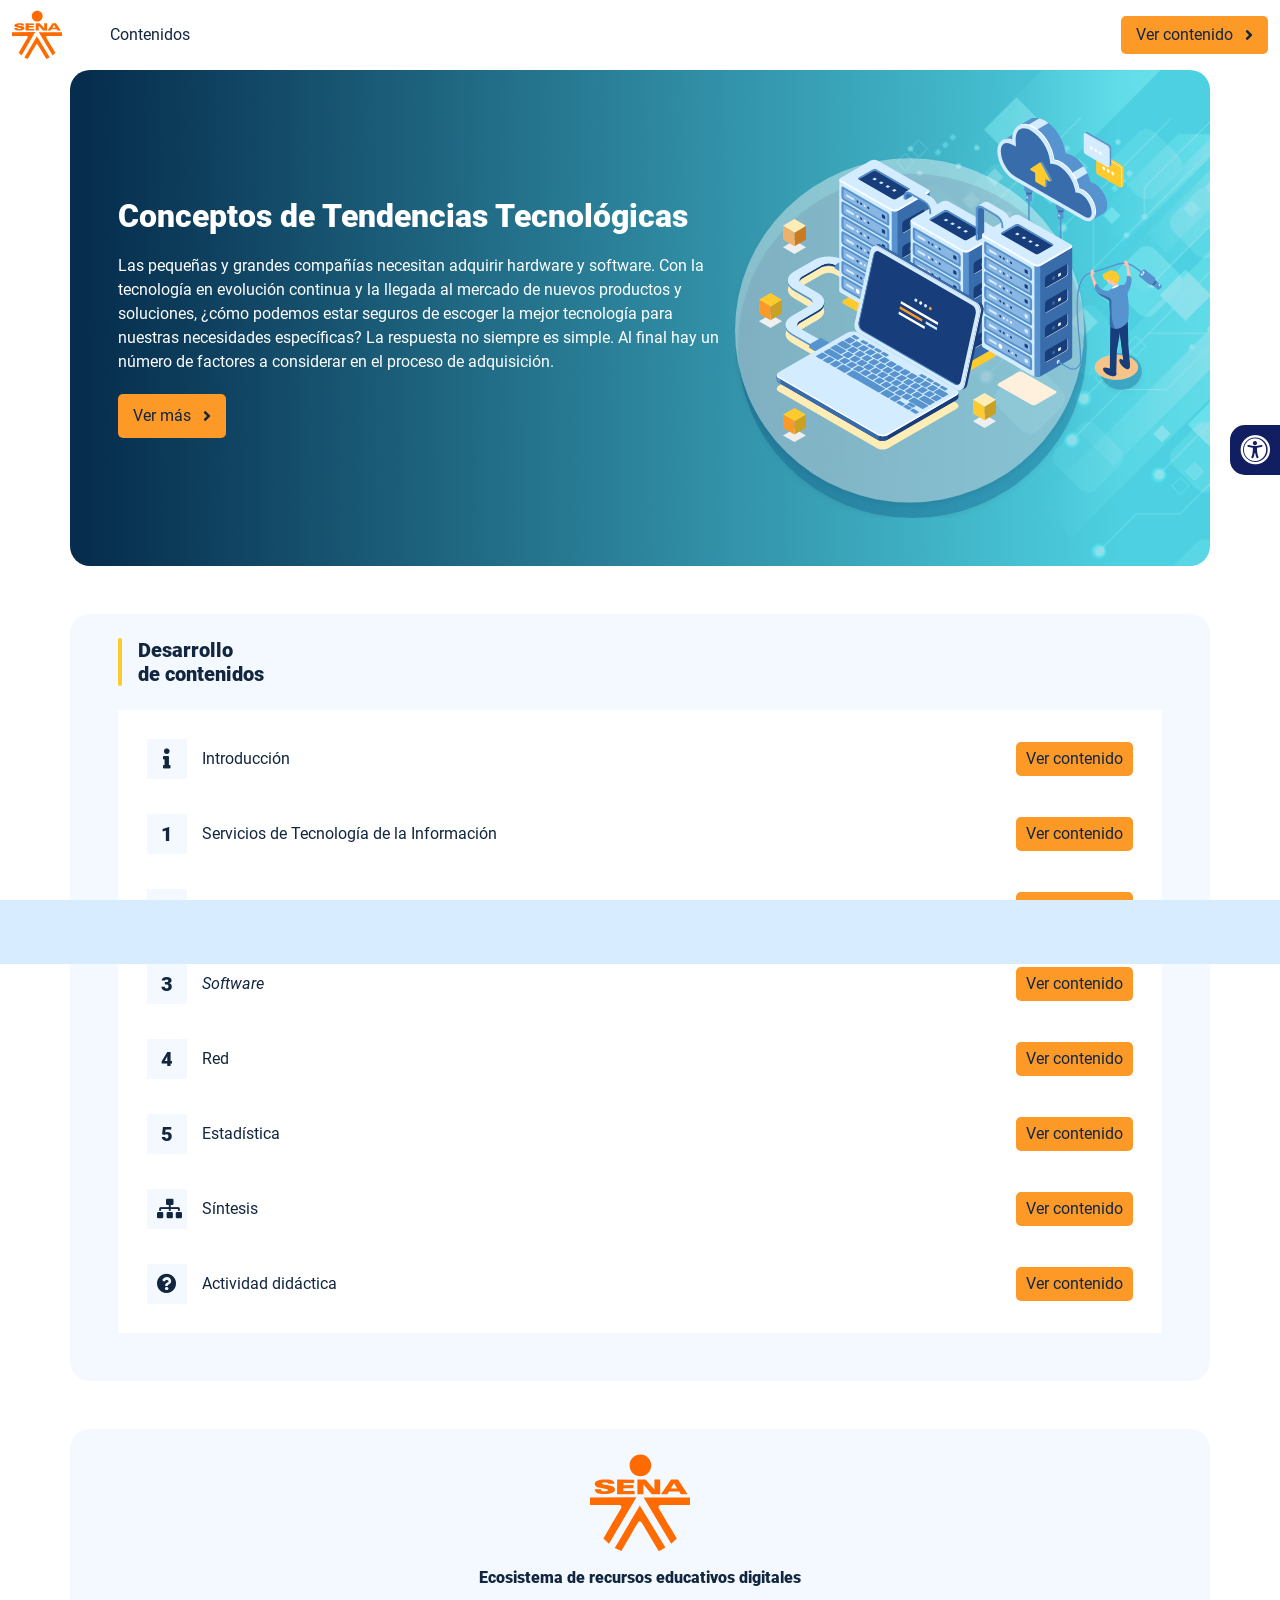
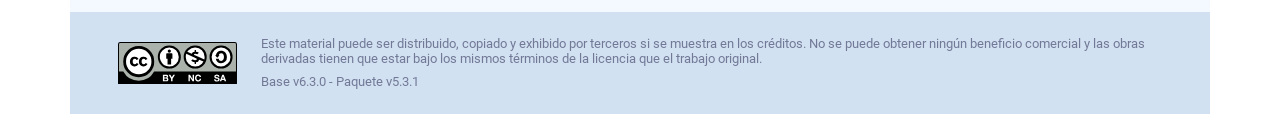
==== index.html @ cba7c4cd "new dist" ====
<!DOCTYPE html><html lang=""><head><meta charset="utf-8"><meta http-equiv="X-UA-Compatible" content="IE=edge"><meta name="viewport" content="width=device-width,initial-scale=1"><link rel="icon" href="favicon.ico"><title>Conceptos de Tendencias Tecnológicas</title><link href="css/chunk-0c047e41.3babef71.css" rel="prefetch"><link href="css/chunk-25b302c8.3babef71.css" rel="prefetch"><link href="css/chunk-26fc7596.3babef71.css" rel="prefetch"><link href="css/chunk-2d2747e2.3babef71.css" rel="prefetch"><link href="css/chunk-32334cb6.3babef71.css" rel="prefetch"><link href="css/chunk-3c57cd7b.3babef71.css" rel="prefetch"><link href="css/chunk-4f2d402a.3babef71.css" rel="prefetch"><link href="css/chunk-4fde0a08.fef54ca8.css" rel="prefetch"><link href="css/chunk-515a8379.fb112014.css" rel="prefetch"><link href="css/chunk-59974754.5a00316c.css" rel="prefetch"><link href="css/chunk-6e1e538a.3ba0a060.css" rel="prefetch"><link href="css/chunk-766a929b.f640a861.css" rel="prefetch"><link href="css/chunk-f2df7d2c.3babef71.css" rel="prefetch"><link href="css/comple.d8ac3902.css" rel="prefetch"><link href="css/creditos.aba783e9.css" rel="prefetch"><link href="css/glosario.43afc64e.css" rel="prefetch"><link href="css/referencias.6b3b9e12.css" rel="prefetch"><link href="js/actividad.e9dddd71.js" rel="prefetch"><link href="js/chunk-0206bfa0.11c12f23.js" rel="prefetch"><link href="js/chunk-0c047e41.9b730591.js" rel="prefetch"><link href="js/chunk-13a6037e.0fbff896.js" rel="prefetch"><link href="js/chunk-18f95272.34fb31dc.js" rel="prefetch"><link href="js/chunk-25b302c8.0a420748.js" rel="prefetch"><link href="js/chunk-26fc7596.2347838b.js" rel="prefetch"><link href="js/chunk-2c06842c.a29bc870.js" rel="prefetch"><link href="js/chunk-2d0e96ec.65505e80.js" rel="prefetch"><link href="js/chunk-2d208d90.eb996404.js" rel="prefetch"><link href="js/chunk-2d21d0e2.1ab74ebb.js" rel="prefetch"><link href="js/chunk-2d22c123.957807a0.js" rel="prefetch"><link href="js/chunk-2d2747e2.de6324bf.js" rel="prefetch"><link href="js/chunk-2e80bb9a.dc71a32a.js" rel="prefetch"><link href="js/chunk-319206de.99d92fe0.js" rel="prefetch"><link href="js/chunk-32334cb6.f0e7c2d9.js" rel="prefetch"><link href="js/chunk-3c57cd7b.6592ece9.js" rel="prefetch"><link href="js/chunk-3d6834f6.f19315b8.js" rel="prefetch"><link href="js/chunk-4cdd78c0.bc153de4.js" rel="prefetch"><link href="js/chunk-4f2d402a.f0ebb1ef.js" rel="prefetch"><link href="js/chunk-4fde0a08.70c3987a.js" rel="prefetch"><link href="js/chunk-515a8379.6b9c7ce5.js" rel="prefetch"><link href="js/chunk-53ccb27e.0d179b97.js" rel="prefetch"><link href="js/chunk-55d286b8.67f6cc05.js" rel="prefetch"><link href="js/chunk-59974754.b01e77da.js" rel="prefetch"><link href="js/chunk-6e1e538a.c4004571.js" rel="prefetch"><link href="js/chunk-766a929b.03246b37.js" rel="prefetch"><link href="js/chunk-c796899c.3d5d552c.js" rel="prefetch"><link href="js/chunk-e8a7823a.23d7b9af.js" rel="prefetch"><link href="js/chunk-f2df7d2c.1a87ef66.js" rel="prefetch"><link href="js/chunk-fde47172.f0f9429b.js" rel="prefetch"><link href="js/comple.198350a1.js" rel="prefetch"><link href="js/creditos.c0b20c7c.js" rel="prefetch"><link href="js/glosario.6089f5a0.js" rel="prefetch"><link href="js/intro.803a7690.js" rel="prefetch"><link href="js/referencias.e06caa6f.js" rel="prefetch"><link href="js/sintesis.08d34cd0.js" rel="prefetch"><link href="js/tema1.bd21c460.js" rel="prefetch"><link href="js/tema2.f8f89774.js" rel="prefetch"><link href="js/tema3.ff8aa384.js" rel="prefetch"><link href="js/tema4.da00a104.js" rel="prefetch"><link href="js/tema5.b2139725.js" rel="prefetch"><link href="css/app.2a8dc275.css" rel="preload" as="style"><link href="css/chunk-vendors.bd916386.css" rel="preload" as="style"><link href="js/app.e98a18cd.js" rel="preload" as="script"><link href="js/chunk-vendors.5c3657e8.js" rel="preload" as="script"><link href="css/chunk-vendors.bd916386.css" rel="stylesheet"><link href="css/app.2a8dc275.css" rel="stylesheet"></head><body><noscript><strong>We're sorry but Conceptos de Tendencias Tecnológicas doesn't work properly without JavaScript enabled. Please enable it to continue.</strong></noscript><div id="app"></div><script src="js/chunk-vendors.5c3657e8.js"></script><script src="js/app.e98a18cd.js"></script></body></html>
---- css/chunk-0c047e41.3babef71.css ----
.actividad[data-v-22adfd6b]{background-color:#f2f2f2}.horizontal-scroll__wrapper[data-v-22adfd6b]{overflow:hidden}.horizontal-scroll[data-v-22adfd6b]{display:flex;transition:transform .5s ease-in-out;align-items:center;flex-wrap:nowrap}.horizontal-scroll[data-v-22adfd6b]:not(.row){width:100%}.horizontal-scroll--item-fw[data-v-22adfd6b]>div{flex-grow:0;flex-shrink:0;width:100%;margin:0!important}
---- css/chunk-25b302c8.3babef71.css ----
.actividad[data-v-22adfd6b]{background-color:#f2f2f2}.horizontal-scroll__wrapper[data-v-22adfd6b]{overflow:hidden}.horizontal-scroll[data-v-22adfd6b]{display:flex;transition:transform .5s ease-in-out;align-items:center;flex-wrap:nowrap}.horizontal-scroll[data-v-22adfd6b]:not(.row){width:100%}.horizontal-scroll--item-fw[data-v-22adfd6b]>div{flex-grow:0;flex-shrink:0;width:100%;margin:0!important}
---- css/chunk-26fc7596.3babef71.css ----
.actividad[data-v-22adfd6b]{background-color:#f2f2f2}.horizontal-scroll__wrapper[data-v-22adfd6b]{overflow:hidden}.horizontal-scroll[data-v-22adfd6b]{display:flex;transition:transform .5s ease-in-out;align-items:center;flex-wrap:nowrap}.horizontal-scroll[data-v-22adfd6b]:not(.row){width:100%}.horizontal-scroll--item-fw[data-v-22adfd6b]>div{flex-grow:0;flex-shrink:0;width:100%;margin:0!important}
---- css/chunk-2d2747e2.3babef71.css ----
.actividad[data-v-22adfd6b]{background-color:#f2f2f2}.horizontal-scroll__wrapper[data-v-22adfd6b]{overflow:hidden}.horizontal-scroll[data-v-22adfd6b]{display:flex;transition:transform .5s ease-in-out;align-items:center;flex-wrap:nowrap}.horizontal-scroll[data-v-22adfd6b]:not(.row){width:100%}.horizontal-scroll--item-fw[data-v-22adfd6b]>div{flex-grow:0;flex-shrink:0;width:100%;margin:0!important}
---- css/chunk-32334cb6.3babef71.css ----
.actividad[data-v-22adfd6b]{background-color:#f2f2f2}.horizontal-scroll__wrapper[data-v-22adfd6b]{overflow:hidden}.horizontal-scroll[data-v-22adfd6b]{display:flex;transition:transform .5s ease-in-out;align-items:center;flex-wrap:nowrap}.horizontal-scroll[data-v-22adfd6b]:not(.row){width:100%}.horizontal-scroll--item-fw[data-v-22adfd6b]>div{flex-grow:0;flex-shrink:0;width:100%;margin:0!important}
---- css/chunk-3c57cd7b.3babef71.css ----
.actividad[data-v-22adfd6b]{background-color:#f2f2f2}.horizontal-scroll__wrapper[data-v-22adfd6b]{overflow:hidden}.horizontal-scroll[data-v-22adfd6b]{display:flex;transition:transform .5s ease-in-out;align-items:center;flex-wrap:nowrap}.horizontal-scroll[data-v-22adfd6b]:not(.row){width:100%}.horizontal-scroll--item-fw[data-v-22adfd6b]>div{flex-grow:0;flex-shrink:0;width:100%;margin:0!important}
---- css/chunk-4f2d402a.3babef71.css ----
.actividad[data-v-22adfd6b]{background-color:#f2f2f2}.horizontal-scroll__wrapper[data-v-22adfd6b]{overflow:hidden}.horizontal-scroll[data-v-22adfd6b]{display:flex;transition:transform .5s ease-in-out;align-items:center;flex-wrap:nowrap}.horizontal-scroll[data-v-22adfd6b]:not(.row){width:100%}.horizontal-scroll--item-fw[data-v-22adfd6b]>div{flex-grow:0;flex-shrink:0;width:100%;margin:0!important}
---- css/chunk-4fde0a08.fef54ca8.css ----
.actividad[data-v-a108b06a]{background-color:#f2f2f2}.header[data-v-a108b06a]{position:sticky;top:0;padding-top:10px;padding-bottom:10px;background-color:#fff;z-index:10010;line-height:1.1em}.header__logo[data-v-a108b06a]{width:50px}@media (max-width:576px){.header__componente-formativo[data-v-a108b06a]{font-size:.8em}}.header__menu[data-v-a108b06a]{cursor:pointer}.header__menu span[data-v-a108b06a]{font-size:.7em;display:block;line-height:1em;text-align:center;color:#111e61}.header__menu__btn[data-v-a108b06a]{width:30px;height:30px;position:relative;margin-bottom:4px}.header__menu__btn .line-1[data-v-a108b06a],.header__menu__btn .line-2[data-v-a108b06a],.header__menu__btn .line-3[data-v-a108b06a]{height:4px;width:30px;background-color:#111e61;transform-origin:center center;position:absolute;left:0;border-radius:2px}.header__menu__btn .line-1[data-v-a108b06a]{top:4px;animation:line-1-inactive-data-v-a108b06a .5s ease-in-out forwards}.header__menu__btn .line-2[data-v-a108b06a]{top:13px;animation:line-2-inactive-data-v-a108b06a .5s ease-in-out forwards}.header__menu__btn .line-3[data-v-a108b06a]{top:22px;animation:line-3-inactive-data-v-a108b06a .5s ease-in-out forwards}.header__menu__btn[data-v-a108b06a]:hover{cursor:pointer}.header__menu__btn--open .line-1[data-v-a108b06a]{animation:line-1-active-data-v-a108b06a .5s ease-in-out forwards}.header__menu__btn--open .line-2[data-v-a108b06a]{animation:line-2-active-data-v-a108b06a .5s ease-in-out forwards}.header__menu__btn--open .line-3[data-v-a108b06a]{animation:line-3-active-data-v-a108b06a .5s ease-in-out forwards}@keyframes line-1-active-data-v-a108b06a{0%{transform:translate(0) rotate(0)}50%{transform:translateY(9px) rotate(0)}to{transform:translateY(9px) rotate(45deg)}}@keyframes line-2-active-data-v-a108b06a{0%{transform:scale(1)}to{transform:scale(0)}}@keyframes line-3-active-data-v-a108b06a{0%{transform:translate(0) rotate(0)}50%{transform:translateY(-9px) rotate(0)}to{transform:translateY(-9px) rotate(-45deg)}}@keyframes line-1-inactive-data-v-a108b06a{0%{transform:translateY(9px) rotate(45deg)}50%{transform:translateY(9px) rotate(0)}to{transform:translate(0) rotate(0)}}@keyframes line-2-inactive-data-v-a108b06a{0%{transform:scale(0)}to{transform:scale(1)}}@keyframes line-3-inactive-data-v-a108b06a{0%{transform:translateY(-9px) rotate(-45deg)}50%{transform:translateY(-9px) rotate(0)}to{transform:translate(0) rotate(0)}}
---- css/chunk-515a8379.fb112014.css ----
.actividad{background-color:#f2f2f2}.banner-interno{position:relative}.banner-interno__fondo{position:absolute;top:0;bottom:-50px;left:0;right:0;background-color:#4dd0e1;background-size:cover;background-position:50%}.banner-interno__titulo{display:flex;align-items:center}.banner-interno__titulo__icono{display:block;width:32px;height:32px;border-radius:50%;background-color:#fff;position:relative}.banner-interno__titulo__icono i{color:#4dd0e1;position:absolute;left:50%;top:50%;transform:translate(-50%,-50%)}.banner-interno__titulo h1,.banner-interno__titulo h2,.banner-interno__titulo h3,.banner-interno__titulo h4,.banner-interno__titulo h5,.banner-interno__titulo h6{color:#fff;line-height:1.1em}
---- css/chunk-59974754.5a00316c.css ----
.actividad{background-color:#f2f2f2}.aside-menu{position:sticky;top:70px;flex:0 0 0;width:0;min-height:calc(100vh - 70px);max-height:calc(100vh - 70px);background-color:#f3f9ff;transition:flex .5s ease-in-out,width .5s ease-in-out;overflow-x:hidden;z-index:100001}.aside-menu a{color:#111e61}.aside-menu--open{flex:0 0 300px;width:300px}.aside-menu__content{width:300px;display:flex;flex-direction:column;justify-content:space-between;min-height:calc(100vh - 70px);max-height:calc(100vh - 70px);border-right:1px solid #d8ecff}@media (max-height:800px){.aside-menu__content{min-height:800px;max-height:800px;overflow-y:auto}}.aside-menu__header{padding:10px;text-align:center;background-color:#d8ecff}.aside-menu__header h4{margin:0}.aside-menu__menu{overflow-y:auto;flex-grow:1;list-style:none;padding-left:0;margin-bottom:0}.aside-menu__menu__item--active .aside-menu__menu__item__lnk,.aside-menu__menu__item--active .aside-menu__sec-menu__item__lnk{background-color:#d8ecff;font-weight:700}.aside-menu__menu__item--sub-menu:hover,.aside-menu__menu__item:hover,.aside-menu__sec-menu__item:hover{background-color:#d8ecff}.aside-menu__menu__item--sub-menu{padding-left:10px}.aside-menu__menu__item--sub-menu--active .aside-menu__menu__item__lnk,.aside-menu__menu__item--sub-menu--active .aside-menu__sec-menu__item__lnk{background-color:#d8ecff;font-weight:700;position:relative}.aside-menu__menu__item--sub-menu--active .aside-menu__menu__item__lnk:before,.aside-menu__menu__item--sub-menu--active .aside-menu__sec-menu__item__lnk:before{content:"";display:block;position:absolute;left:0;bottom:0;top:0;width:4px;border-radius:2px;background-color:#feca2e}.aside-menu__menu__item__lnk,.aside-menu__sec-menu__item__lnk{display:flex;align-items:center;padding:10px 15px;line-height:1.1em}.aside-menu__menu__item__lnk i,.aside-menu__menu__item__lnk span,.aside-menu__sec-menu__item__lnk i,.aside-menu__sec-menu__item__lnk span{margin-right:10px}.aside-menu__menu__item__lnk i:last-child,.aside-menu__menu__item__lnk span:last-child,.aside-menu__sec-menu__item__lnk i:last-child,.aside-menu__sec-menu__item__lnk span:last-child{margin-right:0}.aside-menu__sec-menu{background-color:#d8ecff;padding:10px 0;flex-shrink:0;margin-bottom:0}.aside-menu__sec-menu__item{padding:10px 15px}.aside-menu__sec-menu__item__lnk{padding:0;border-radius:1em}.aside-menu__sec-menu__item__lnk i{display:block;width:2em;height:2em;padding:.5em 0;text-align:center;background-color:#fff;border-radius:50%}.aside-menu__sec-menu__item__lnk:hover{background-color:#fff}@media (max-width:992px){.aside-menu{position:fixed;top:70px}}@media (max-width:576px){.aside-menu__sec-menu{padding-bottom:110px}}
---- css/chunk-6e1e538a.3ba0a060.css ----
.actividad[data-v-4f6b7c58]{background-color:#f2f2f2}.accesibilidad[data-v-4f6b7c58]{position:fixed;right:0;top:50vh;height:50px;background-color:#111e61;border-top-left-radius:15px;border-bottom-left-radius:15px;transform:translateY(-50%) translateX(100%) translateX(-50px);overflow:hidden;transition:transform .3s ease-in-out,height .3s ease-in-out}.accesibilidad[data-v-4f6b7c58]:hover{transform:translateY(-50%) translateX(0);height:12.75rem}.accesibilidad [data-v-4f6b7c58]{color:#fff}.accesibilidad__menu__content .accesibilidad__menu__item[data-v-4f6b7c58]{cursor:pointer}.accesibilidad__menu__content .accesibilidad__menu__item[data-v-4f6b7c58]:hover{background-color:#273685}.accesibilidad__menu__content .accesibilidad__menu__item[data-v-4f6b7c58]:last-child{border:none}.accesibilidad__menu__item[data-v-4f6b7c58]{display:flex;align-items:center;padding:10px;border-bottom:1px solid #273685;line-height:1em;-moz-user-select:none;user-select:none}.accesibilidad__menu i[data-v-4f6b7c58]{font-size:30px;font-style:normal;margin-right:10px;line-height:1em}.accesibilidad__menu img[data-v-4f6b7c58]{width:30px;margin-right:10px}
---- css/chunk-766a929b.f640a861.css ----
.actividad{background-color:#f2f2f2}.barra-avance{display:flex;align-items:center;justify-content:space-between;position:fixed;bottom:0;left:0;width:100%;padding:10px;background-color:#d8ecff;transition:transform .5s ease-in-out;z-index:100000}.barra-avance__barra{margin:0 20px;flex:1;position:relative;max-width:800px}.barra-avance__barra--amarilla,.barra-avance__barra--blanca{height:4px}.barra-avance__barra--amarilla:after,.barra-avance__barra--amarilla:before,.barra-avance__barra--blanca:after,.barra-avance__barra--blanca:before{content:"";display:block;width:10px;height:10px;border-radius:50%;position:absolute;top:50%}.barra-avance__barra--amarilla:before,.barra-avance__barra--blanca:before{left:0;transform:translate(-50%,-50%)}.barra-avance__barra--amarilla:after,.barra-avance__barra--blanca:after{right:0;transform:translate(50%,-50%)}.barra-avance__barra--blanca{background-color:#fff}.barra-avance__barra--blanca:after,.barra-avance__barra--blanca:before{background-color:#fff}.barra-avance__barra--amarilla{position:absolute;width:100%;top:0;background-color:#fd9927}.barra-avance__barra--amarilla:after,.barra-avance__barra--amarilla:before{background-color:#fd9927}.barra-avance__boton--regresar{background-color:#b0c0d2}.barra-avance__boton--regresar span{color:#111e61!important}.barra-avance__boton--disable{opacity:0;pointer-events:none}.barra-avance--open{transform:translateY(0)}.barra-avance--close{transform:translateY(100%)}
---- css/chunk-f2df7d2c.3babef71.css ----
.actividad[data-v-22adfd6b]{background-color:#f2f2f2}.horizontal-scroll__wrapper[data-v-22adfd6b]{overflow:hidden}.horizontal-scroll[data-v-22adfd6b]{display:flex;transition:transform .5s ease-in-out;align-items:center;flex-wrap:nowrap}.horizontal-scroll[data-v-22adfd6b]:not(.row){width:100%}.horizontal-scroll--item-fw[data-v-22adfd6b]>div{flex-grow:0;flex-shrink:0;width:100%;margin:0!important}
---- css/comple.d8ac3902.css ----
.banner-interno{position:relative}.banner-interno__fondo{position:absolute;top:0;bottom:-50px;left:0;right:0;background-color:#4dd0e1;background-size:cover;background-position:50%}.banner-interno__titulo{display:flex;align-items:center}.banner-interno__titulo__icono{display:block;width:32px;height:32px;border-radius:50%;background-color:#fff;position:relative}.banner-interno__titulo__icono i{color:#4dd0e1;position:absolute;left:50%;top:50%;transform:translate(-50%,-50%)}.banner-interno__titulo h1,.banner-interno__titulo h2,.banner-interno__titulo h3,.banner-interno__titulo h4,.banner-interno__titulo h5,.banner-interno__titulo h6{color:#fff;line-height:1.1em}.actividad{background-color:#f2f2f2}.complementario__enlaces{display:flex;justify-content:center;flex-wrap:wrap}.complementario__enlaces a{margin:0 5px}.complementario__btn{font-size:1.5em;line-height:1em}table{width:calc(100% - 1px);min-width:800px}table thead{background-color:#d8ecff}table thead th{border-color:#d8ecff}table td,table th{padding:25px 20px;text-align:center}
---- css/creditos.aba783e9.css ----
.banner-interno{position:relative}.banner-interno__fondo{position:absolute;top:0;bottom:-50px;left:0;right:0;background-color:#4dd0e1;background-size:cover;background-position:50%}.banner-interno__titulo{display:flex;align-items:center}.banner-interno__titulo__icono{display:block;width:32px;height:32px;border-radius:50%;background-color:#fff;position:relative}.banner-interno__titulo__icono i{color:#4dd0e1;position:absolute;left:50%;top:50%;transform:translate(-50%,-50%)}.banner-interno__titulo h1,.banner-interno__titulo h2,.banner-interno__titulo h3,.banner-interno__titulo h4,.banner-interno__titulo h5,.banner-interno__titulo h6{color:#fff;line-height:1.1em}.actividad{background-color:#f2f2f2}.creditos-vista .tarjeta.credito{background-color:#d2e1f1}.creditos{color:#727997;overflow-x:auto}.creditos__item{min-width:490px}.creditos p{line-height:1.3em;margin-bottom:0;color:#727997}.creditos__titulo{font-weight:700;background-color:#d2e1f1;padding:5px 10px;border-top-radius:5px;border-top-left-radius:5px;border-top-right-radius:5px}.creditos table td,.creditos table th{border-color:#d2e1f1}
---- css/glosario.43afc64e.css ----
.banner-interno{position:relative}.banner-interno__fondo{position:absolute;top:0;bottom:-50px;left:0;right:0;background-color:#4dd0e1;background-size:cover;background-position:50%}.banner-interno__titulo{display:flex;align-items:center}.banner-interno__titulo__icono{display:block;width:32px;height:32px;border-radius:50%;background-color:#fff;position:relative}.banner-interno__titulo__icono i{color:#4dd0e1;position:absolute;left:50%;top:50%;transform:translate(-50%,-50%)}.banner-interno__titulo h1,.banner-interno__titulo h2,.banner-interno__titulo h3,.banner-interno__titulo h4,.banner-interno__titulo h5,.banner-interno__titulo h6{color:#fff;line-height:1.1em}.actividad{background-color:#f2f2f2}.glosario__letra-item{display:flex}.glosario__letra-item__texto{padding-top:5px}.glosario__letra-item__letra__icono{width:32px;height:32px;position:relative;line-height:1em;border-radius:50%;background-color:#d2e1f1}.glosario__letra-item__letra__icono span{position:absolute;left:50%;top:50%;transform:translate(-50%,-50%);font-size:1.1em;font-weight:900}
---- css/referencias.6b3b9e12.css ----
.banner-interno{position:relative}.banner-interno__fondo{position:absolute;top:0;bottom:-50px;left:0;right:0;background-color:#4dd0e1;background-size:cover;background-position:50%}.banner-interno__titulo{display:flex;align-items:center}.banner-interno__titulo__icono{display:block;width:32px;height:32px;border-radius:50%;background-color:#fff;position:relative}.banner-interno__titulo__icono i{color:#4dd0e1;position:absolute;left:50%;top:50%;transform:translate(-50%,-50%)}.banner-interno__titulo h1,.banner-interno__titulo h2,.banner-interno__titulo h3,.banner-interno__titulo h4,.banner-interno__titulo h5,.banner-interno__titulo h6{color:#fff;line-height:1.1em}.actividad{background-color:#f2f2f2}.referencias__item:last-child hr{display:none}.referencias__item a{color:#2196f3;text-decoration:underline;overflow-wrap:break-word}
---- css/app.2a8dc275.css ----
*{box-sizing:inherit}:after,:before{box-sizing:inherit}html{height:100%;line-height:1.15;box-sizing:border-box;-webkit-font-smoothing:antialiased;-moz-osx-font-smoothing:grayscale;-webkit-text-size-adjust:100%;-ms-text-size-adjust:100%;text-rendering:optimizeLegibility}a,abbr,acronym,address,applet,article,aside,audio,b,big,blockquote,body,canvas,caption,center,cite,code,dd,del,details,dfn,div,dl,dt,em,embed,fieldset,figcaption,figure,footer,form,h1,h2,h3,h4,h5,h6,header,hgroup,html,i,iframe,img,ins,kbd,label,legend,li,mark,menu,nav,object,ol,output,p,pre,q,ruby,s,samp,section,small,span,strike,strong,sub,summary,sup,table,tbody,td,tfoot,th,thead,time,tr,tt,u,ul,var,video{margin:0;padding:0;border:0;outline:0;background:transparent;vertical-align:baseline}article,aside,details,figcaption,figure,footer,header,main,menu,nav,section,summary{display:block}[hidden],template{display:none}hr{box-sizing:content-box;height:0;border-bottom:1px solid #e8e8e8;border-left:0;border-right:0;border-top:0;margin:1.5em 0;overflow:visible}[hidden]{display:none}a{font-family:Roboto,sans-serif;font-size:1em;font-weight:400;text-decoration:none;color:#12263f;background-color:transparent;transition:all .15s ease-in-out;-webkit-text-decoration-skip:objects}a:active,a:hover{outline-width:0}a:active,a:focus,a:hover{color:#000}[type=button],[type=reset],[type=submit],button{-moz-appearance:none;appearance:none;cursor:pointer;display:inline-block;vertical-align:middle;border:0;border-radius:5px;color:#12263f;background-color:#fd9927;font-family:Roboto,sans-serif;font-weight:400;font-size:1em;-webkit-font-smoothing:antialiased;line-height:1em;white-space:nowrap;text-decoration:none;text-transform:none;padding:.75em 1.5em;margin:0;-moz-user-select:none;user-select:none;overflow:visible;transition:background-color .15s ease-in-out}[type=button]:focus,[type=button]:hover,[type=reset]:focus,[type=reset]:hover,[type=submit]:focus,[type=submit]:hover,button:focus,button:hover{background-color:#fd9927;color:#12263f}[type=button]:disabled,[type=reset]:disabled,[type=submit]:disabled,button:disabled{cursor:not-allowed;opacity:.5}[type=button]:disabled:hover,[type=reset]:disabled:hover,[type=submit]:disabled:hover,button:disabled:hover{background-color:#fd9927}input,select,textarea{margin:0;display:block;font-family:Roboto,sans-serif;font-size:16px}input{overflow:visible}[type=color],[type=date],[type=datetime-local],[type=datetime],[type=email],[type=month],[type=number],[type=password],[type=search],[type=tel],[type=text],[type=time],[type=url],[type=week],input:not([type]),select,select[multiple],textarea{background-color:#fff;border:1px solid #e8e8e8;border-radius:5px;box-shadow:inset 0 1px 3px rgba(0,0,0,.06);box-sizing:inherit;margin-bottom:.75em;padding:.5em;transition:border-color .15s ease-in-out;width:100%}[type=color]:hover,[type=date]:hover,[type=datetime-local]:hover,[type=datetime]:hover,[type=email]:hover,[type=month]:hover,[type=number]:hover,[type=password]:hover,[type=search]:hover,[type=tel]:hover,[type=text]:hover,[type=time]:hover,[type=url]:hover,[type=week]:hover,input:not([type]):hover,select:hover,select[multiple]:hover,textarea:hover{border-color:shade(#e8e8e8,20%)}[type=color]:focus,[type=date]:focus,[type=datetime-local]:focus,[type=datetime]:focus,[type=email]:focus,[type=month]:focus,[type=number]:focus,[type=password]:focus,[type=search]:focus,[type=tel]:focus,[type=text]:focus,[type=time]:focus,[type=url]:focus,[type=week]:focus,input:not([type]):focus,select:focus,select[multiple]:focus,textarea:focus{border-color:#feca2e;box-shadow:inset 0 1px 3px rgba(0,0,0,.06),0 0 5px rgba(55,202,221,.7);outline:none}[type=color]:disabled,[type=date]:disabled,[type=datetime-local]:disabled,[type=datetime]:disabled,[type=email]:disabled,[type=month]:disabled,[type=number]:disabled,[type=password]:disabled,[type=search]:disabled,[type=tel]:disabled,[type=text]:disabled,[type=time]:disabled,[type=url]:disabled,[type=week]:disabled,input:not([type]):disabled,select:disabled,select[multiple]:disabled,textarea:disabled{background-color:shade(#fff,5%);cursor:not-allowed}[type=color]:disabled:hover,[type=date]:disabled:hover,[type=datetime-local]:disabled:hover,[type=datetime]:disabled:hover,[type=email]:disabled:hover,[type=month]:disabled:hover,[type=number]:disabled:hover,[type=password]:disabled:hover,[type=search]:disabled:hover,[type=tel]:disabled:hover,[type=text]:disabled:hover,[type=time]:disabled:hover,[type=url]:disabled:hover,[type=week]:disabled:hover,input:not([type]):disabled:hover,select:disabled:hover,select[multiple]:disabled:hover,textarea:disabled:hover{border:1px solid #e8e8e8}select{text-transform:none;max-width:100%;border-radius:5px}::-webkit-file-upload-button{background-color:#fd9927;border:none;cursor:pointer;color:#12263f;border-radius:5px;padding:.75em 1.5em}::-webkit-file-upload-button:hover{background-color:#fd9927}optgroup{font-weight:700}fieldset{border:1px solid #e8e8e8;background-color:transparent;padding:1.5em;-webkit-margin-start:0;-webkit-margin-end:0;-webkit-padding-before:1.5em;-webkit-padding-start:1.5em;-webkit-padding-end:1.5em;-webkit-padding-after:1.5em}legend{box-sizing:border-box;color:inherit;display:table;max-width:100%;padding:0;white-space:normal;font-weight:600;-webkit-padding-start:0;-webkit-padding-end:0}label,legend{margin-bottom:.375em}label{display:block;font-size:1em;font-family:Roboto,sans-serif;font-weight:900}textarea{overflow:auto;resize:vertical}[type=checkbox],[type=radio]{box-sizing:border-box;padding:0;display:inline;margin-right:.375em}[type=number]::-webkit-inner-spin-button,[type=number]::-webkit-outer-spin-button{height:auto}[type=search]{-webkit-appearance:textfield;outline-offset:-2px}[type=search]::-webkit-search-cancel-button,[type=search]::-webkit-search-decoration{-webkit-appearance:none;-moz-appearance:none}::-moz-placeholder{color:#999}::placeholder{color:#999}::-webkit-file-upload-button{-webkit-appearance:button;-moz-appearance:button;font:inherit}[type=file]{margin-bottom:.75em;width:100%}[type=button],[type=reset],[type=submit],button{-webkit-appearance:button}[type=button]::-moz-focus-inner,[type=reset]::-moz-focus-inner,[type=submit]::-moz-focus-inner,button::-moz-focus-inner{border-style:none;padding:0}[type=button]:-moz-focusring,[type=reset]:-moz-focusring,[type=submit]:-moz-focusring,button:-moz-focusring{outline:1px dotted ButtonText}progress{vertical-align:baseline}ol,ul{list-style:none;margin-bottom:1em}dt{font-weight:700}figure,img,picture,svg{margin:0;width:100%;max-width:100%}figcaption{display:block;background-color:#e8e8e8;padding:.75em 1.5em;font-size:.8em;font-weight:700}img,svg{display:block;border-style:none}svg:not(:root){overflow:hidden}audio,canvas,progress,video{display:inline-block}audio:not([controls]){display:none;height:0}template{display:none}table{border-collapse:collapse;border-spacing:0;table-layout:fixed;width:100%}td,th,tr{vertical-align:middle}td,th{border:1px solid #e8e8e8;padding:.75em}th{font-size:.875em;line-height:1.2}td{line-height:1.5}body{font-size:16px;font-weight:400;line-height:1.5}body,h1,h2,h3,h4,h5,h6{color:#12263f;font-family:Roboto,sans-serif}h1,h2,h3,h4,h5,h6{font-weight:900;line-height:1.2;margin:0 0 .75em}h1{font-size:2em}h2{font-size:1.5em}h3{font-size:1.25em}h4{font-size:1.125em}h5{font-size:1em}h6{font-size:.875em}p{font-family:Roboto,sans-serif;font-size:1em;font-weight:400;line-height:1.5;color:#12263f;margin-bottom:1em}b,strong{font-weight:700}dfn,em,i{font-style:italic}br{line-height:2em}u{text-decoration:underline}code,kbd,pre,samp{color:#727997;font-family:Lucida Console,Courier New,monospace;font-size:1em}sub,sup{font-size:75%;line-height:0;position:relative;vertical-align:baseline}sub{bottom:-.25em}sup{top:-.5em}small{font-size:80%}mark{background-color:#ffeb3b;color:#000}abbr[title]{border-bottom:none;text-decoration:underline;text-decoration:underline dotted}blockquote,q{quotes:none}::selection{background:#2196f3!important;color:#fff!important;text-shadow:none}::-moz-selection{background:#2196f3!important;color:#fff!important;text-shadow:none}img::selection{background:transparent}img::-moz-selection{background:transparent}body{-webkit-tap-highlight-color:#2196F3!important}details,menu{display:block}summary{display:list-item}@media print{*{background:transparent!important;color:#000!important;box-shadow:none!important;text-shadow:none!important}:after,:before,:first-letter,:first-line{background:transparent!important;color:#000!important;box-shadow:none!important;text-shadow:none!important}a,a:visited{text-decoration:underline}a[href]:after{content:" (" attr(href) ")"}a abbr[title]:after{content:" (" attr(title) ")"}a[href^="#"]:after,a[href^="javascript:"]:after{content:""}blockquote,pre{border:1px solid #999;page-break-inside:avoid}thead{display:table-header-group}img,tr{page-break-inside:avoid}img{max-width:100%!important}h2,h3,p{orphans:3;widows:3}h2,h3{page-break-after:avoid}}[data-aos][data-aos][data-aos-duration="50"],body[data-aos-duration="50"] [data-aos]{transition-duration:50ms}[data-aos][data-aos][data-aos-delay="50"],body[data-aos-delay="50"] [data-aos]{transition-delay:0s}[data-aos][data-aos][data-aos-delay="50"].aos-animate,body[data-aos-delay="50"] [data-aos].aos-animate{transition-delay:50ms}[data-aos][data-aos][data-aos-duration="100"],body[data-aos-duration="100"] [data-aos]{transition-duration:.1s}[data-aos][data-aos][data-aos-delay="100"],body[data-aos-delay="100"] [data-aos]{transition-delay:0s}[data-aos][data-aos][data-aos-delay="100"].aos-animate,body[data-aos-delay="100"] [data-aos].aos-animate{transition-delay:.1s}[data-aos][data-aos][data-aos-duration="150"],body[data-aos-duration="150"] [data-aos]{transition-duration:.15s}[data-aos][data-aos][data-aos-delay="150"],body[data-aos-delay="150"] [data-aos]{transition-delay:0s}[data-aos][data-aos][data-aos-delay="150"].aos-animate,body[data-aos-delay="150"] [data-aos].aos-animate{transition-delay:.15s}[data-aos][data-aos][data-aos-duration="200"],body[data-aos-duration="200"] [data-aos]{transition-duration:.2s}[data-aos][data-aos][data-aos-delay="200"],body[data-aos-delay="200"] [data-aos]{transition-delay:0s}[data-aos][data-aos][data-aos-delay="200"].aos-animate,body[data-aos-delay="200"] [data-aos].aos-animate{transition-delay:.2s}[data-aos][data-aos][data-aos-duration="250"],body[data-aos-duration="250"] [data-aos]{transition-duration:.25s}[data-aos][data-aos][data-aos-delay="250"],body[data-aos-delay="250"] [data-aos]{transition-delay:0s}[data-aos][data-aos][data-aos-delay="250"].aos-animate,body[data-aos-delay="250"] [data-aos].aos-animate{transition-delay:.25s}[data-aos][data-aos][data-aos-duration="300"],body[data-aos-duration="300"] [data-aos]{transition-duration:.3s}[data-aos][data-aos][data-aos-delay="300"],body[data-aos-delay="300"] [data-aos]{transition-delay:0s}[data-aos][data-aos][data-aos-delay="300"].aos-animate,body[data-aos-delay="300"] [data-aos].aos-animate{transition-delay:.3s}[data-aos][data-aos][data-aos-duration="350"],body[data-aos-duration="350"] [data-aos]{transition-duration:.35s}[data-aos][data-aos][data-aos-delay="350"],body[data-aos-delay="350"] [data-aos]{transition-delay:0s}[data-aos][data-aos][data-aos-delay="350"].aos-animate,body[data-aos-delay="350"] [data-aos].aos-animate{transition-delay:.35s}[data-aos][data-aos][data-aos-duration="400"],body[data-aos-duration="400"] [data-aos]{transition-duration:.4s}[data-aos][data-aos][data-aos-delay="400"],body[data-aos-delay="400"] [data-aos]{transition-delay:0s}[data-aos][data-aos][data-aos-delay="400"].aos-animate,body[data-aos-delay="400"] [data-aos].aos-animate{transition-delay:.4s}[data-aos][data-aos][data-aos-duration="450"],body[data-aos-duration="450"] [data-aos]{transition-duration:.45s}[data-aos][data-aos][data-aos-delay="450"],body[data-aos-delay="450"] [data-aos]{transition-delay:0s}[data-aos][data-aos][data-aos-delay="450"].aos-animate,body[data-aos-delay="450"] [data-aos].aos-animate{transition-delay:.45s}[data-aos][data-aos][data-aos-duration="500"],body[data-aos-duration="500"] [data-aos]{transition-duration:.5s}[data-aos][data-aos][data-aos-delay="500"],body[data-aos-delay="500"] [data-aos]{transition-delay:0s}[data-aos][data-aos][data-aos-delay="500"].aos-animate,body[data-aos-delay="500"] [data-aos].aos-animate{transition-delay:.5s}[data-aos][data-aos][data-aos-duration="550"],body[data-aos-duration="550"] [data-aos]{transition-duration:.55s}[data-aos][data-aos][data-aos-delay="550"],body[data-aos-delay="550"] [data-aos]{transition-delay:0s}[data-aos][data-aos][data-aos-delay="550"].aos-animate,body[data-aos-delay="550"] [data-aos].aos-animate{transition-delay:.55s}[data-aos][data-aos][data-aos-duration="600"],body[data-aos-duration="600"] [data-aos]{transition-duration:.6s}[data-aos][data-aos][data-aos-delay="600"],body[data-aos-delay="600"] [data-aos]{transition-delay:0s}[data-aos][data-aos][data-aos-delay="600"].aos-animate,body[data-aos-delay="600"] [data-aos].aos-animate{transition-delay:.6s}[data-aos][data-aos][data-aos-duration="650"],body[data-aos-duration="650"] [data-aos]{transition-duration:.65s}[data-aos][data-aos][data-aos-delay="650"],body[data-aos-delay="650"] [data-aos]{transition-delay:0s}[data-aos][data-aos][data-aos-delay="650"].aos-animate,body[data-aos-delay="650"] [data-aos].aos-animate{transition-delay:.65s}[data-aos][data-aos][data-aos-duration="700"],body[data-aos-duration="700"] [data-aos]{transition-duration:.7s}[data-aos][data-aos][data-aos-delay="700"],body[data-aos-delay="700"] [data-aos]{transition-delay:0s}[data-aos][data-aos][data-aos-delay="700"].aos-animate,body[data-aos-delay="700"] [data-aos].aos-animate{transition-delay:.7s}[data-aos][data-aos][data-aos-duration="750"],body[data-aos-duration="750"] [data-aos]{transition-duration:.75s}[data-aos][data-aos][data-aos-delay="750"],body[data-aos-delay="750"] [data-aos]{transition-delay:0s}[data-aos][data-aos][data-aos-delay="750"].aos-animate,body[data-aos-delay="750"] [data-aos].aos-animate{transition-delay:.75s}[data-aos][data-aos][data-aos-duration="800"],body[data-aos-duration="800"] [data-aos]{transition-duration:.8s}[data-aos][data-aos][data-aos-delay="800"],body[data-aos-delay="800"] [data-aos]{transition-delay:0s}[data-aos][data-aos][data-aos-delay="800"].aos-animate,body[data-aos-delay="800"] [data-aos].aos-animate{transition-delay:.8s}[data-aos][data-aos][data-aos-duration="850"],body[data-aos-duration="850"] [data-aos]{transition-duration:.85s}[data-aos][data-aos][data-aos-delay="850"],body[data-aos-delay="850"] [data-aos]{transition-delay:0s}[data-aos][data-aos][data-aos-delay="850"].aos-animate,body[data-aos-delay="850"] [data-aos].aos-animate{transition-delay:.85s}[data-aos][data-aos][data-aos-duration="900"],body[data-aos-duration="900"] [data-aos]{transition-duration:.9s}[data-aos][data-aos][data-aos-delay="900"],body[data-aos-delay="900"] [data-aos]{transition-delay:0s}[data-aos][data-aos][data-aos-delay="900"].aos-animate,body[data-aos-delay="900"] [data-aos].aos-animate{transition-delay:.9s}[data-aos][data-aos][data-aos-duration="950"],body[data-aos-duration="950"] [data-aos]{transition-duration:.95s}[data-aos][data-aos][data-aos-delay="950"],body[data-aos-delay="950"] [data-aos]{transition-delay:0s}[data-aos][data-aos][data-aos-delay="950"].aos-animate,body[data-aos-delay="950"] [data-aos].aos-animate{transition-delay:.95s}[data-aos][data-aos][data-aos-duration="1000"],body[data-aos-duration="1000"] [data-aos]{transition-duration:1s}[data-aos][data-aos][data-aos-delay="1000"],body[data-aos-delay="1000"] [data-aos]{transition-delay:0s}[data-aos][data-aos][data-aos-delay="1000"].aos-animate,body[data-aos-delay="1000"] [data-aos].aos-animate{transition-delay:1s}[data-aos][data-aos][data-aos-duration="1050"],body[data-aos-duration="1050"] [data-aos]{transition-duration:1.05s}[data-aos][data-aos][data-aos-delay="1050"],body[data-aos-delay="1050"] [data-aos]{transition-delay:0s}[data-aos][data-aos][data-aos-delay="1050"].aos-animate,body[data-aos-delay="1050"] [data-aos].aos-animate{transition-delay:1.05s}[data-aos][data-aos][data-aos-duration="1100"],body[data-aos-duration="1100"] [data-aos]{transition-duration:1.1s}[data-aos][data-aos][data-aos-delay="1100"],body[data-aos-delay="1100"] [data-aos]{transition-delay:0s}[data-aos][data-aos][data-aos-delay="1100"].aos-animate,body[data-aos-delay="1100"] [data-aos].aos-animate{transition-delay:1.1s}[data-aos][data-aos][data-aos-duration="1150"],body[data-aos-duration="1150"] [data-aos]{transition-duration:1.15s}[data-aos][data-aos][data-aos-delay="1150"],body[data-aos-delay="1150"] [data-aos]{transition-delay:0s}[data-aos][data-aos][data-aos-delay="1150"].aos-animate,body[data-aos-delay="1150"] [data-aos].aos-animate{transition-delay:1.15s}[data-aos][data-aos][data-aos-duration="1200"],body[data-aos-duration="1200"] [data-aos]{transition-duration:1.2s}[data-aos][data-aos][data-aos-delay="1200"],body[data-aos-delay="1200"] [data-aos]{transition-delay:0s}[data-aos][data-aos][data-aos-delay="1200"].aos-animate,body[data-aos-delay="1200"] [data-aos].aos-animate{transition-delay:1.2s}[data-aos][data-aos][data-aos-duration="1250"],body[data-aos-duration="1250"] [data-aos]{transition-duration:1.25s}[data-aos][data-aos][data-aos-delay="1250"],body[data-aos-delay="1250"] [data-aos]{transition-delay:0s}[data-aos][data-aos][data-aos-delay="1250"].aos-animate,body[data-aos-delay="1250"] [data-aos].aos-animate{transition-delay:1.25s}[data-aos][data-aos][data-aos-duration="1300"],body[data-aos-duration="1300"] [data-aos]{transition-duration:1.3s}[data-aos][data-aos][data-aos-delay="1300"],body[data-aos-delay="1300"] [data-aos]{transition-delay:0s}[data-aos][data-aos][data-aos-delay="1300"].aos-animate,body[data-aos-delay="1300"] [data-aos].aos-animate{transition-delay:1.3s}[data-aos][data-aos][data-aos-duration="1350"],body[data-aos-duration="1350"] [data-aos]{transition-duration:1.35s}[data-aos][data-aos][data-aos-delay="1350"],body[data-aos-delay="1350"] [data-aos]{transition-delay:0s}[data-aos][data-aos][data-aos-delay="1350"].aos-animate,body[data-aos-delay="1350"] [data-aos].aos-animate{transition-delay:1.35s}[data-aos][data-aos][data-aos-duration="1400"],body[data-aos-duration="1400"] [data-aos]{transition-duration:1.4s}[data-aos][data-aos][data-aos-delay="1400"],body[data-aos-delay="1400"] [data-aos]{transition-delay:0s}[data-aos][data-aos][data-aos-delay="1400"].aos-animate,body[data-aos-delay="1400"] [data-aos].aos-animate{transition-delay:1.4s}[data-aos][data-aos][data-aos-duration="1450"],body[data-aos-duration="1450"] [data-aos]{transition-duration:1.45s}[data-aos][data-aos][data-aos-delay="1450"],body[data-aos-delay="1450"] [data-aos]{transition-delay:0s}[data-aos][data-aos][data-aos-delay="1450"].aos-animate,body[data-aos-delay="1450"] [data-aos].aos-animate{transition-delay:1.45s}[data-aos][data-aos][data-aos-duration="1500"],body[data-aos-duration="1500"] [data-aos]{transition-duration:1.5s}[data-aos][data-aos][data-aos-delay="1500"],body[data-aos-delay="1500"] [data-aos]{transition-delay:0s}[data-aos][data-aos][data-aos-delay="1500"].aos-animate,body[data-aos-delay="1500"] [data-aos].aos-animate{transition-delay:1.5s}[data-aos][data-aos][data-aos-duration="1550"],body[data-aos-duration="1550"] [data-aos]{transition-duration:1.55s}[data-aos][data-aos][data-aos-delay="1550"],body[data-aos-delay="1550"] [data-aos]{transition-delay:0s}[data-aos][data-aos][data-aos-delay="1550"].aos-animate,body[data-aos-delay="1550"] [data-aos].aos-animate{transition-delay:1.55s}[data-aos][data-aos][data-aos-duration="1600"],body[data-aos-duration="1600"] [data-aos]{transition-duration:1.6s}[data-aos][data-aos][data-aos-delay="1600"],body[data-aos-delay="1600"] [data-aos]{transition-delay:0s}[data-aos][data-aos][data-aos-delay="1600"].aos-animate,body[data-aos-delay="1600"] [data-aos].aos-animate{transition-delay:1.6s}[data-aos][data-aos][data-aos-duration="1650"],body[data-aos-duration="1650"] [data-aos]{transition-duration:1.65s}[data-aos][data-aos][data-aos-delay="1650"],body[data-aos-delay="1650"] [data-aos]{transition-delay:0s}[data-aos][data-aos][data-aos-delay="1650"].aos-animate,body[data-aos-delay="1650"] [data-aos].aos-animate{transition-delay:1.65s}[data-aos][data-aos][data-aos-duration="1700"],body[data-aos-duration="1700"] [data-aos]{transition-duration:1.7s}[data-aos][data-aos][data-aos-delay="1700"],body[data-aos-delay="1700"] [data-aos]{transition-delay:0s}[data-aos][data-aos][data-aos-delay="1700"].aos-animate,body[data-aos-delay="1700"] [data-aos].aos-animate{transition-delay:1.7s}[data-aos][data-aos][data-aos-duration="1750"],body[data-aos-duration="1750"] [data-aos]{transition-duration:1.75s}[data-aos][data-aos][data-aos-delay="1750"],body[data-aos-delay="1750"] [data-aos]{transition-delay:0s}[data-aos][data-aos][data-aos-delay="1750"].aos-animate,body[data-aos-delay="1750"] [data-aos].aos-animate{transition-delay:1.75s}[data-aos][data-aos][data-aos-duration="1800"],body[data-aos-duration="1800"] [data-aos]{transition-duration:1.8s}[data-aos][data-aos][data-aos-delay="1800"],body[data-aos-delay="1800"] [data-aos]{transition-delay:0s}[data-aos][data-aos][data-aos-delay="1800"].aos-animate,body[data-aos-delay="1800"] [data-aos].aos-animate{transition-delay:1.8s}[data-aos][data-aos][data-aos-duration="1850"],body[data-aos-duration="1850"] [data-aos]{transition-duration:1.85s}[data-aos][data-aos][data-aos-delay="1850"],body[data-aos-delay="1850"] [data-aos]{transition-delay:0s}[data-aos][data-aos][data-aos-delay="1850"].aos-animate,body[data-aos-delay="1850"] [data-aos].aos-animate{transition-delay:1.85s}[data-aos][data-aos][data-aos-duration="1900"],body[data-aos-duration="1900"] [data-aos]{transition-duration:1.9s}[data-aos][data-aos][data-aos-delay="1900"],body[data-aos-delay="1900"] [data-aos]{transition-delay:0s}[data-aos][data-aos][data-aos-delay="1900"].aos-animate,body[data-aos-delay="1900"] [data-aos].aos-animate{transition-delay:1.9s}[data-aos][data-aos][data-aos-duration="1950"],body[data-aos-duration="1950"] [data-aos]{transition-duration:1.95s}[data-aos][data-aos][data-aos-delay="1950"],body[data-aos-delay="1950"] [data-aos]{transition-delay:0s}[data-aos][data-aos][data-aos-delay="1950"].aos-animate,body[data-aos-delay="1950"] [data-aos].aos-animate{transition-delay:1.95s}[data-aos][data-aos][data-aos-duration="2000"],body[data-aos-duration="2000"] [data-aos]{transition-duration:2s}[data-aos][data-aos][data-aos-delay="2000"],body[data-aos-delay="2000"] [data-aos]{transition-delay:0s}[data-aos][data-aos][data-aos-delay="2000"].aos-animate,body[data-aos-delay="2000"] [data-aos].aos-animate{transition-delay:2s}[data-aos][data-aos][data-aos-duration="2050"],body[data-aos-duration="2050"] [data-aos]{transition-duration:2.05s}[data-aos][data-aos][data-aos-delay="2050"],body[data-aos-delay="2050"] [data-aos]{transition-delay:0s}[data-aos][data-aos][data-aos-delay="2050"].aos-animate,body[data-aos-delay="2050"] [data-aos].aos-animate{transition-delay:2.05s}[data-aos][data-aos][data-aos-duration="2100"],body[data-aos-duration="2100"] [data-aos]{transition-duration:2.1s}[data-aos][data-aos][data-aos-delay="2100"],body[data-aos-delay="2100"] [data-aos]{transition-delay:0s}[data-aos][data-aos][data-aos-delay="2100"].aos-animate,body[data-aos-delay="2100"] [data-aos].aos-animate{transition-delay:2.1s}[data-aos][data-aos][data-aos-duration="2150"],body[data-aos-duration="2150"] [data-aos]{transition-duration:2.15s}[data-aos][data-aos][data-aos-delay="2150"],body[data-aos-delay="2150"] [data-aos]{transition-delay:0s}[data-aos][data-aos][data-aos-delay="2150"].aos-animate,body[data-aos-delay="2150"] [data-aos].aos-animate{transition-delay:2.15s}[data-aos][data-aos][data-aos-duration="2200"],body[data-aos-duration="2200"] [data-aos]{transition-duration:2.2s}[data-aos][data-aos][data-aos-delay="2200"],body[data-aos-delay="2200"] [data-aos]{transition-delay:0s}[data-aos][data-aos][data-aos-delay="2200"].aos-animate,body[data-aos-delay="2200"] [data-aos].aos-animate{transition-delay:2.2s}[data-aos][data-aos][data-aos-duration="2250"],body[data-aos-duration="2250"] [data-aos]{transition-duration:2.25s}[data-aos][data-aos][data-aos-delay="2250"],body[data-aos-delay="2250"] [data-aos]{transition-delay:0s}[data-aos][data-aos][data-aos-delay="2250"].aos-animate,body[data-aos-delay="2250"] [data-aos].aos-animate{transition-delay:2.25s}[data-aos][data-aos][data-aos-duration="2300"],body[data-aos-duration="2300"] [data-aos]{transition-duration:2.3s}[data-aos][data-aos][data-aos-delay="2300"],body[data-aos-delay="2300"] [data-aos]{transition-delay:0s}[data-aos][data-aos][data-aos-delay="2300"].aos-animate,body[data-aos-delay="2300"] [data-aos].aos-animate{transition-delay:2.3s}[data-aos][data-aos][data-aos-duration="2350"],body[data-aos-duration="2350"] [data-aos]{transition-duration:2.35s}[data-aos][data-aos][data-aos-delay="2350"],body[data-aos-delay="2350"] [data-aos]{transition-delay:0s}[data-aos][data-aos][data-aos-delay="2350"].aos-animate,body[data-aos-delay="2350"] [data-aos].aos-animate{transition-delay:2.35s}[data-aos][data-aos][data-aos-duration="2400"],body[data-aos-duration="2400"] [data-aos]{transition-duration:2.4s}[data-aos][data-aos][data-aos-delay="2400"],body[data-aos-delay="2400"] [data-aos]{transition-delay:0s}[data-aos][data-aos][data-aos-delay="2400"].aos-animate,body[data-aos-delay="2400"] [data-aos].aos-animate{transition-delay:2.4s}[data-aos][data-aos][data-aos-duration="2450"],body[data-aos-duration="2450"] [data-aos]{transition-duration:2.45s}[data-aos][data-aos][data-aos-delay="2450"],body[data-aos-delay="2450"] [data-aos]{transition-delay:0s}[data-aos][data-aos][data-aos-delay="2450"].aos-animate,body[data-aos-delay="2450"] [data-aos].aos-animate{transition-delay:2.45s}[data-aos][data-aos][data-aos-duration="2500"],body[data-aos-duration="2500"] [data-aos]{transition-duration:2.5s}[data-aos][data-aos][data-aos-delay="2500"],body[data-aos-delay="2500"] [data-aos]{transition-delay:0s}[data-aos][data-aos][data-aos-delay="2500"].aos-animate,body[data-aos-delay="2500"] [data-aos].aos-animate{transition-delay:2.5s}[data-aos][data-aos][data-aos-duration="2550"],body[data-aos-duration="2550"] [data-aos]{transition-duration:2.55s}[data-aos][data-aos][data-aos-delay="2550"],body[data-aos-delay="2550"] [data-aos]{transition-delay:0s}[data-aos][data-aos][data-aos-delay="2550"].aos-animate,body[data-aos-delay="2550"] [data-aos].aos-animate{transition-delay:2.55s}[data-aos][data-aos][data-aos-duration="2600"],body[data-aos-duration="2600"] [data-aos]{transition-duration:2.6s}[data-aos][data-aos][data-aos-delay="2600"],body[data-aos-delay="2600"] [data-aos]{transition-delay:0s}[data-aos][data-aos][data-aos-delay="2600"].aos-animate,body[data-aos-delay="2600"] [data-aos].aos-animate{transition-delay:2.6s}[data-aos][data-aos][data-aos-duration="2650"],body[data-aos-duration="2650"] [data-aos]{transition-duration:2.65s}[data-aos][data-aos][data-aos-delay="2650"],body[data-aos-delay="2650"] [data-aos]{transition-delay:0s}[data-aos][data-aos][data-aos-delay="2650"].aos-animate,body[data-aos-delay="2650"] [data-aos].aos-animate{transition-delay:2.65s}[data-aos][data-aos][data-aos-duration="2700"],body[data-aos-duration="2700"] [data-aos]{transition-duration:2.7s}[data-aos][data-aos][data-aos-delay="2700"],body[data-aos-delay="2700"] [data-aos]{transition-delay:0s}[data-aos][data-aos][data-aos-delay="2700"].aos-animate,body[data-aos-delay="2700"] [data-aos].aos-animate{transition-delay:2.7s}[data-aos][data-aos][data-aos-duration="2750"],body[data-aos-duration="2750"] [data-aos]{transition-duration:2.75s}[data-aos][data-aos][data-aos-delay="2750"],body[data-aos-delay="2750"] [data-aos]{transition-delay:0s}[data-aos][data-aos][data-aos-delay="2750"].aos-animate,body[data-aos-delay="2750"] [data-aos].aos-animate{transition-delay:2.75s}[data-aos][data-aos][data-aos-duration="2800"],body[data-aos-duration="2800"] [data-aos]{transition-duration:2.8s}[data-aos][data-aos][data-aos-delay="2800"],body[data-aos-delay="2800"] [data-aos]{transition-delay:0s}[data-aos][data-aos][data-aos-delay="2800"].aos-animate,body[data-aos-delay="2800"] [data-aos].aos-animate{transition-delay:2.8s}[data-aos][data-aos][data-aos-duration="2850"],body[data-aos-duration="2850"] [data-aos]{transition-duration:2.85s}[data-aos][data-aos][data-aos-delay="2850"],body[data-aos-delay="2850"] [data-aos]{transition-delay:0s}[data-aos][data-aos][data-aos-delay="2850"].aos-animate,body[data-aos-delay="2850"] [data-aos].aos-animate{transition-delay:2.85s}[data-aos][data-aos][data-aos-duration="2900"],body[data-aos-duration="2900"] [data-aos]{transition-duration:2.9s}[data-aos][data-aos][data-aos-delay="2900"],body[data-aos-delay="2900"] [data-aos]{transition-delay:0s}[data-aos][data-aos][data-aos-delay="2900"].aos-animate,body[data-aos-delay="2900"] [data-aos].aos-animate{transition-delay:2.9s}[data-aos][data-aos][data-aos-duration="2950"],body[data-aos-duration="2950"] [data-aos]{transition-duration:2.95s}[data-aos][data-aos][data-aos-delay="2950"],body[data-aos-delay="2950"] [data-aos]{transition-delay:0s}[data-aos][data-aos][data-aos-delay="2950"].aos-animate,body[data-aos-delay="2950"] [data-aos].aos-animate{transition-delay:2.95s}[data-aos][data-aos][data-aos-duration="3000"],body[data-aos-duration="3000"] [data-aos]{transition-duration:3s}[data-aos][data-aos][data-aos-delay="3000"],body[data-aos-delay="3000"] [data-aos]{transition-delay:0s}[data-aos][data-aos][data-aos-delay="3000"].aos-animate,body[data-aos-delay="3000"] [data-aos].aos-animate{transition-delay:3s}[data-aos]{pointer-events:none}[data-aos].aos-animate{pointer-events:auto}[data-aos][data-aos][data-aos-easing=linear],body[data-aos-easing=linear] [data-aos]{transition-timing-function:cubic-bezier(.25,.25,.75,.75)}[data-aos][data-aos][data-aos-easing=ease],body[data-aos-easing=ease] [data-aos]{transition-timing-function:ease}[data-aos][data-aos][data-aos-easing=ease-in],body[data-aos-easing=ease-in] [data-aos]{transition-timing-function:ease-in}[data-aos][data-aos][data-aos-easing=ease-out],body[data-aos-easing=ease-out] [data-aos]{transition-timing-function:ease-out}[data-aos][data-aos][data-aos-easing=ease-in-out],body[data-aos-easing=ease-in-out] [data-aos]{transition-timing-function:ease-in-out}[data-aos][data-aos][data-aos-easing=ease-in-back],body[data-aos-easing=ease-in-back] [data-aos]{transition-timing-function:cubic-bezier(.6,-.28,.735,.045)}[data-aos][data-aos][data-aos-easing=ease-out-back],body[data-aos-easing=ease-out-back] [data-aos]{transition-timing-function:cubic-bezier(.175,.885,.32,1.275)}[data-aos][data-aos][data-aos-easing=ease-in-out-back],body[data-aos-easing=ease-in-out-back] [data-aos]{transition-timing-function:cubic-bezier(.68,-.55,.265,1.55)}[data-aos][data-aos][data-aos-easing=ease-in-sine],body[data-aos-easing=ease-in-sine] [data-aos]{transition-timing-function:cubic-bezier(.47,0,.745,.715)}[data-aos][data-aos][data-aos-easing=ease-out-sine],body[data-aos-easing=ease-out-sine] [data-aos]{transition-timing-function:cubic-bezier(.39,.575,.565,1)}[data-aos][data-aos][data-aos-easing=ease-in-out-sine],body[data-aos-easing=ease-in-out-sine] [data-aos]{transition-timing-function:cubic-bezier(.445,.05,.55,.95)}[data-aos][data-aos][data-aos-easing=ease-in-quad],body[data-aos-easing=ease-in-quad] [data-aos]{transition-timing-function:cubic-bezier(.55,.085,.68,.53)}[data-aos][data-aos][data-aos-easing=ease-out-quad],body[data-aos-easing=ease-out-quad] [data-aos]{transition-timing-function:cubic-bezier(.25,.46,.45,.94)}[data-aos][data-aos][data-aos-easing=ease-in-out-quad],body[data-aos-easing=ease-in-out-quad] [data-aos]{transition-timing-function:cubic-bezier(.455,.03,.515,.955)}[data-aos][data-aos][data-aos-easing=ease-in-cubic],body[data-aos-easing=ease-in-cubic] [data-aos]{transition-timing-function:cubic-bezier(.55,.085,.68,.53)}[data-aos][data-aos][data-aos-easing=ease-out-cubic],body[data-aos-easing=ease-out-cubic] [data-aos]{transition-timing-function:cubic-bezier(.25,.46,.45,.94)}[data-aos][data-aos][data-aos-easing=ease-in-out-cubic],body[data-aos-easing=ease-in-out-cubic] [data-aos]{transition-timing-function:cubic-bezier(.455,.03,.515,.955)}[data-aos][data-aos][data-aos-easing=ease-in-quart],body[data-aos-easing=ease-in-quart] [data-aos]{transition-timing-function:cubic-bezier(.55,.085,.68,.53)}[data-aos][data-aos][data-aos-easing=ease-out-quart],body[data-aos-easing=ease-out-quart] [data-aos]{transition-timing-function:cubic-bezier(.25,.46,.45,.94)}[data-aos][data-aos][data-aos-easing=ease-in-out-quart],body[data-aos-easing=ease-in-out-quart] [data-aos]{transition-timing-function:cubic-bezier(.455,.03,.515,.955)}@media screen{html:not(.no-js) [data-aos^=fade][data-aos^=fade]{opacity:0;transition-property:opacity,transform}html:not(.no-js) [data-aos^=fade][data-aos^=fade].aos-animate{opacity:1;transform:none}html:not(.no-js) [data-aos=fade-up]{transform:translate3d(0,100px,0)}html:not(.no-js) [data-aos=fade-down]{transform:translate3d(0,-100px,0)}html:not(.no-js) [data-aos=fade-right]{transform:translate3d(-100px,0,0)}html:not(.no-js) [data-aos=fade-left]{transform:translate3d(100px,0,0)}html:not(.no-js) [data-aos=fade-up-right]{transform:translate3d(-100px,100px,0)}html:not(.no-js) [data-aos=fade-up-left]{transform:translate3d(100px,100px,0)}html:not(.no-js) [data-aos=fade-down-right]{transform:translate3d(-100px,-100px,0)}html:not(.no-js) [data-aos=fade-down-left]{transform:translate3d(100px,-100px,0)}html:not(.no-js) [data-aos^=zoom][data-aos^=zoom]{opacity:0;transition-property:opacity,transform}html:not(.no-js) [data-aos^=zoom][data-aos^=zoom].aos-animate{opacity:1;transform:translateZ(0) scale(1)}html:not(.no-js) [data-aos=zoom-in]{transform:scale(.6)}html:not(.no-js) [data-aos=zoom-in-up]{transform:translate3d(0,100px,0) scale(.6)}html:not(.no-js) [data-aos=zoom-in-down]{transform:translate3d(0,-100px,0) scale(.6)}html:not(.no-js) [data-aos=zoom-in-right]{transform:translate3d(-100px,0,0) scale(.6)}html:not(.no-js) [data-aos=zoom-in-left]{transform:translate3d(100px,0,0) scale(.6)}html:not(.no-js) [data-aos=zoom-out]{transform:scale(1.2)}html:not(.no-js) [data-aos=zoom-out-up]{transform:translate3d(0,100px,0) scale(1.2)}html:not(.no-js) [data-aos=zoom-out-down]{transform:translate3d(0,-100px,0) scale(1.2)}html:not(.no-js) [data-aos=zoom-out-right]{transform:translate3d(-100px,0,0) scale(1.2)}html:not(.no-js) [data-aos=zoom-out-left]{transform:translate3d(100px,0,0) scale(1.2)}html:not(.no-js) [data-aos^=flip][data-aos^=flip]{backface-visibility:hidden;transition-property:transform}html:not(.no-js) [data-aos=flip-left]{transform:perspective(2500px) rotateY(-100deg)}html:not(.no-js) [data-aos=flip-left].aos-animate{transform:perspective(2500px) rotateY(0)}html:not(.no-js) [data-aos=flip-right]{transform:perspective(2500px) rotateY(100deg)}html:not(.no-js) [data-aos=flip-right].aos-animate{transform:perspective(2500px) rotateY(0)}html:not(.no-js) [data-aos=flip-up]{transform:perspective(2500px) rotateX(-100deg)}html:not(.no-js) [data-aos=flip-up].aos-animate{transform:perspective(2500px) rotateX(0)}html:not(.no-js) [data-aos=flip-down]{transform:perspective(2500px) rotateX(100deg)}html:not(.no-js) [data-aos=flip-down].aos-animate{transform:perspective(2500px) rotateX(0)}}.actividad{background-color:#f2f2f2}.acordion{position:relative}.acordion__header{display:flex;align-items:center;margin-bottom:25px;cursor:pointer;justify-content:space-between}.acordion__accion__btn--a,.acordion__accion__btn--b{width:40px;height:40px;border-radius:50%;position:relative}.acordion__accion__btn--a i,.acordion__accion__btn--b i{position:absolute;top:50%;left:50%;transform:translate(-50%,-50%)}.acordion__accion__btn--a{background-color:#fff;box-shadow:0 3px 5px 0 rgba(17,30,97,.3)}.acordion__accion__btn--b{border:1px solid #111e61}.acordion__contenido{overflow:hidden;transition:height .5s ease-in-out}.acordion .indicador__container{transform:translateY(15px)}.bloque-texto-a{position:relative}.bloque-texto-a:before{content:"";display:block;position:absolute;top:0;bottom:0;left:50%;right:0}.bloque-texto-a>div{position:relative}.bloque-texto-a.color-primario,.bloque-texto-a__texto{background-color:#fff}.bloque-texto-a.color-primario:before{background-color:#4dd0e1}.bloque-texto-a.color-secundario{background-color:#1b8fef}.bloque-texto-a.color-secundario:before{background-color:#0b5999}.bloque-texto-a.color-acento-contenido{background-color:#ffeaad}.bloque-texto-a.color-acento-contenido:before{background-color:#feca2e}.bloque-texto-a.color-acento-botones{background-color:#fee1bf}.bloque-texto-a.color-acento-botones:before{background-color:#fd9927}.bloque-texto-b{position:relative}.bloque-texto-b:before{content:"";display:block;position:absolute;top:40%;bottom:0;left:35%;right:0}.bloque-texto-b__texto{position:relative}.bloque-texto-b__texto *{display:inline}.bloque-texto-b i{font-size:2.5em;color:#feca2e}.bloque-texto-b i:first-of-type{margin-right:15px}.bloque-texto-b i:last-of-type{margin-left:15px;vertical-align:text-top}.bloque-texto-b.color-primario:before{background-color:#4dd0e1}.bloque-texto-b.color-secundario:before{background-color:#0b5999}.bloque-texto-b.color-acento-contenido:before{background-color:#feca2e}.bloque-texto-b.color-acento-botones:before{background-color:#fd9927}.bloque-texto-c i{font-size:2.5em;color:#feca2e}.bloque-texto-c:after{content:"";display:block;width:30px;height:30px;background-color:#feca2e;position:relative;left:calc(100% - 30px)}.bloque-texto-c.color-primario{background-color:#4dd0e1}.bloque-texto-c.color-secundario{background-color:#0b5999}.bloque-texto-c.color-acento-contenido{background-color:#feca2e}.bloque-texto-c.color-acento-botones{background-color:#fd9927}.bloque-texto-d{border-top:1px solid #feca2e;position:relative}.bloque-texto-d:before{content:"";display:block;position:absolute;top:40%;bottom:0;left:35%;right:0}.bloque-texto-d__texto{position:relative}.bloque-texto-d__texto *{display:inline}.bloque-texto-d i{font-size:2.5em;color:#feca2e}.bloque-texto-d i:first-of-type{margin-right:15px}.bloque-texto-d i:last-of-type{margin-left:15px;vertical-align:text-top}.bloque-texto-d__autor,.bloque-texto-e__autor{text-align:right;position:relative}.bloque-texto-d.color-primario:before{background-color:#4dd0e1}.bloque-texto-d.color-secundario:before{background-color:#0b5999}.bloque-texto-d.color-acento-contenido:before{background-color:#feca2e}.bloque-texto-d.color-acento-botones:before{background-color:#fd9927}.bloque-texto-e__texto *{display:inline}.bloque-texto-e i{font-size:2.5em;color:#feca2e}.bloque-texto-e i:first-of-type{margin-right:15px}.bloque-texto-e i:last-of-type{margin-left:15px;vertical-align:text-top}.bloque-texto-e.color-primario{background-color:#4dd0e1}.bloque-texto-e.color-secundario{background-color:#0b5999}.bloque-texto-e.color-acento-contenido{background-color:#feca2e}.bloque-texto-e.color-acento-botones{background-color:#fd9927}.bloque-texto-f{display:flex;flex-direction:column;position:relative;padding-bottom:50px}.bloque-texto-f:before{content:"";display:block;position:absolute;top:0;left:0;right:0;bottom:50px}.bloque-texto-f__comillas{position:static}.bloque-texto-f__comillas i{position:absolute;font-size:2.5em;color:#feca2e}.bloque-texto-f__comillas i:first-of-type{margin-right:15px;top:0;left:40px;transform:translate(-50%,-50%)}.bloque-texto-f__comillas i:last-of-type{margin-left:15px;vertical-align:text-top;top:calc(100% - 50px);right:10px;margin:0;transform:translate(-50%,-50%)}.bloque-texto-f__texto{position:relative}.bloque-texto-f__texto *{display:inline}.bloque-texto-f__autor{text-align:center;position:relative}.bloque-texto-f__avatar{position:relative;height:50px}.bloque-texto-f__avatar__img{background-color:#fff;position:absolute;top:0;left:50%;transform:translateX(-50%);width:100px;border-radius:50%;overflow:hidden;border:5px solid #fff;box-shadow:0 0 10px 0 rgba(0,0,0,.3)}.bloque-texto-f.color-primario:before{background-color:#4dd0e1}.bloque-texto-f.color-secundario:before{background-color:#0b5999}.bloque-texto-f.color-acento-contenido:before{background-color:#feca2e}.bloque-texto-f.color-acento-botones:before{background-color:#fd9927}.bloque-texto-g{position:relative;display:flex;justify-content:flex-end}.bloque-texto-g__img{width:50%;position:absolute;top:0;left:0;bottom:0;background-position:50%;background-size:cover}.bloque-texto-g__texto{position:relative;width:60%;background-color:hsla(0,0%,100%,.95)}.bloque-texto-g__texto *{display:inline}@media (max-width:992px){.bloque-texto-g{padding-top:40%!important}.bloque-texto-g__img{width:100%;height:50%}.bloque-texto-g__texto{width:100%}}@media (max-width:576px){.bloque-texto-g{padding-top:200px!important}.bloque-texto-g__img{height:250px}}.bloque-texto-g.color-primario{background-color:#4dd0e1}.bloque-texto-g.color-secundario{background-color:#0b5999}.bloque-texto-g.color-acento-contenido{background-color:#feca2e}.bloque-texto-g.color-acento-botones{background-color:#fd9927}.tabs-a__tab{display:block;width:100%;text-align:left;background-color:#d8ecff;padding:15px 20px;border-radius:5px;color:#111e61;line-height:1.2em}.tabs-a__tab__text{overflow:hidden;text-overflow:ellipsis}.tabs-a__tab:last-child{margin-bottom:0!important}.tabs-a__tab:active,.tabs-a__tab:focus,.tabs-a__tab:hover{color:#111e61}.tabs-a__tab__selected{font-weight:700}@media (min-width:992px){.tabs-a__tab__selected{position:relative}.tabs-a__tab__selected:before{content:"";display:block;position:absolute;right:0;top:50%;width:15px;height:15px;transform:translate(5px,-50%) rotate(45deg);background-color:#fd9927}}.tabs-a__content-item{opacity:0}.tabs-a__content-item--active{animation:tab-content-active .5s ease-in-out forwards}.tabs-a.color-primario .tabs-a__tab:active,.tabs-a.color-primario .tabs-a__tab:focus,.tabs-a.color-primario .tabs-a__tab:hover{background-color:#4dd0e1;color:#12263f}.tabs-a.color-primario .tabs-a__tab__selected{background-color:#4dd0e1;color:#12263f}.tabs-a.color-primario .tabs-a__tab__selected:before{background-color:#4dd0e1}.tabs-a.color-secundario .tabs-a__tab:active,.tabs-a.color-secundario .tabs-a__tab:focus,.tabs-a.color-secundario .tabs-a__tab:hover{background-color:#0b5999;color:#fff}.tabs-a.color-secundario .tabs-a__tab__selected{background-color:#0b5999;color:#fff}.tabs-a.color-secundario .tabs-a__tab__selected:before{background-color:#0b5999}.tabs-a.color-acento-contenido .tabs-a__tab:active,.tabs-a.color-acento-contenido .tabs-a__tab:focus,.tabs-a.color-acento-contenido .tabs-a__tab:hover{background-color:#feca2e;color:#12263f}.tabs-a.color-acento-contenido .tabs-a__tab__selected{background-color:#feca2e;color:#12263f}.tabs-a.color-acento-contenido .tabs-a__tab__selected:before{background-color:#feca2e}.tabs-a.color-acento-botones .tabs-a__tab:active,.tabs-a.color-acento-botones .tabs-a__tab:focus,.tabs-a.color-acento-botones .tabs-a__tab:hover{background-color:#fd9927;color:#12263f}.tabs-a.color-acento-botones .tabs-a__tab__selected{background-color:#fd9927;color:#12263f}.tabs-a.color-acento-botones .tabs-a__tab__selected:before{background-color:#fd9927}@keyframes tab-content-active{0%{opacity:0}to{opacity:1}}.tabs-b{border-bottom:1px solid #afafaf}.tabs-b__tab{display:flex;flex-direction:column;align-items:center;padding:20px;background-color:#f6f6f6;border-right:2px solid #afafaf;border-bottom:2px solid #afafaf;cursor:pointer}.tabs-b__tab:active,.tabs-b__tab:focus,.tabs-b__tab:hover{background-color:#e8e8e8}.tabs-b__tab:last-child{border-right:none}.tabs-b__tab__icon{width:50px;margin-bottom:20px}.tabs-b__tab__title{text-align:center;font-size:.875em;line-height:1.1em;display:flex;height:100%;align-items:center}.tabs-b__tab--active{background-color:transparent;border-top:5px solid!important;border-bottom:none}.tabs-b__tab--active:active,.tabs-b__tab--active:focus,.tabs-b__tab--active:hover{background-color:transparent}.tabs-b__tab--active .tabs-b__tab__title{font-weight:700}@media (min-width:576px) and (max-width:992px){.tabs-b__tab{border-top:2px solid #afafaf}.tabs-b__tab:first-child{border-left:2px solid #afafaf}.tabs-b__tab:last-child{border-right:2px solid #afafaf}.tabs-b__tab:nth-child(4){border-left:2px solid #afafaf}.tabs-b__tab:nth-child(n+4){border-top:none}.tabs-b__tab--active:nth-child(-n+3){border-bottom:2px solid #afafaf}}@media (max-width:576px){.tabs-b__tab:last-child{border-right:2px solid #afafaf}.tabs-b__tab:nth-child(-n+2){border-top:2px solid #afafaf}.tabs-b__tab:nth-child(odd){border-left:2px solid #afafaf}}.tabs-b.color-primario .tabs-b__tab--active{border-top-color:#4dd0e1!important}.tabs-b.color-secundario .tabs-b__tab--active{border-top-color:#0b5999!important}.tabs-b.color-acento-contenido .tabs-b__tab--active{border-top-color:#feca2e!important}.tabs-b.color-acento-botones .tabs-b__tab--active{border-top-color:#fd9927!important}.tabs-c{border-bottom:1px solid #afafaf}.tabs-c__header{margin-bottom:15px}.tabs-c__tab{border-bottom:4px solid #e8e8e8;line-height:1.2;text-align:center;display:flex;align-items:center;justify-content:center;position:relative}.tabs-c__tab:after,.tabs-c__tab:before{content:"";display:block;position:absolute;transform:translate(-50%,-50%)}.tabs-c__tab:after{width:2px;height:20px;top:50%;right:-2px;background-color:#e8e8e8}.tabs-c__tab:last-child:after{display:none}@media (min-width:992px) and (max-width:1200px){.tabs-c__tab:nth-child(3n):after{display:none}}@media (min-width:576px) and (max-width:992px){.tabs-c__tab:nth-child(2n):after{display:none}}@media (max-width:576px){.tabs-c__tab:after{display:none}}.tabs-c__tab--active{border-bottom:4px solid!important}.tabs-c__tab--active:before{width:0;height:0;border-left:10px solid transparent;border-right:10px solid transparent;border-top:10px solid;left:50%;top:calc(100% + 6px)}.tabs-c__tab--active:active,.tabs-c__tab--active:focus,.tabs-c__tab--active:hover{background-color:transparent}.tabs-c__tab--active .tabs-b__tab__title{font-weight:700}.tabs-c.color-primario .tabs-c__tab--active{border-bottom-color:#4dd0e1!important}.tabs-c.color-primario .tabs-c__tab--active:before{border-top-color:#4dd0e1}.tabs-c.color-secundario .tabs-c__tab--active{border-bottom-color:#0b5999!important}.tabs-c.color-secundario .tabs-c__tab--active:before{border-top-color:#0b5999}.tabs-c.color-acento-contenido .tabs-c__tab--active{border-bottom-color:#feca2e!important}.tabs-c.color-acento-contenido .tabs-c__tab--active:before{border-top-color:#feca2e}.tabs-c.color-acento-botones .tabs-c__tab--active{border-bottom-color:#fd9927!important}.tabs-c.color-acento-botones .tabs-c__tab--active:before{border-top-color:#fd9927}.fade-enter-active,.fade-leave-active{transition:opacity .5s}.fade-enter,.fade-leave-to{opacity:0}table *{line-height:1.2}table caption{margin-top:5px;color:#12263f;font-size:.8em;background-color:#e8e8e8;padding:.75em 1.5em;font-weight:700}.tabla-a{overflow-x:auto}.tabla-a table{min-width:700px}.tabla-a thead{border-top:5px solid;color:#111e61;background-color:#e8e8e8}.tabla-a th{border-color:#e8e8e8;font-weight:700;text-align:center;font-size:1.125em}.tabla-a.color-primario thead{border-color:#4dd0e1}.tabla-a.color-secundario thead{border-color:#0b5999}.tabla-a.color-acento-contenido thead{border-color:#feca2e}.tabla-a.color-acento-botones thead{border-color:#fd9927}.tabla-b,.tabla-c{overflow-x:auto}.tabla-b__header{background-color:#feca2e;padding:15px;text-align:center;position:sticky;left:0}.tabla-b__header *{color:#fff}.tabla-b table,.tabla-c table{table-layout:auto;min-width:700px}.tabla-b tr:nth-child(2n),.tabla-c tr:nth-child(2n){background-color:hsla(0,0%,91%,.4)}.tabla-b td,.tabla-b th,.tabla-c td,.tabla-c th{border:none;padding:20px 40px}.tabla-b th,.tabla-c th{width:200px;border-right:1px solid #e8e8e8}.color-primario.tabla-c .tabla-b__header,.tabla-b.color-primario .tabla-b__header{background-color:#4dd0e1}.color-primario.tabla-c .tabla-b__header *,.tabla-b.color-primario .tabla-b__header *{color:#12263f}.color-secundario.tabla-c .tabla-b__header,.tabla-b.color-secundario .tabla-b__header{background-color:#0b5999}.color-secundario.tabla-c .tabla-b__header *,.tabla-b.color-secundario .tabla-b__header *{color:#fff}.color-acento-contenido.tabla-c .tabla-b__header,.tabla-b.color-acento-contenido .tabla-b__header{background-color:#feca2e}.color-acento-contenido.tabla-c .tabla-b__header *,.tabla-b.color-acento-contenido .tabla-b__header *{color:#12263f}.color-acento-botones.tabla-c .tabla-b__header,.tabla-b.color-acento-botones .tabla-b__header{background-color:#fd9927}.color-acento-botones.tabla-c .tabla-b__header *,.tabla-b.color-acento-botones .tabla-b__header *{color:#12263f}.tabla-c{box-shadow:0 0 10px 0 rgba(0,0,0,.25)}.tabla-c table{border-radius:10px;border-collapse:collapse}.tabla-c caption{border-radius:0}.tabla-c td,.tabla-c th{border:none;padding:20px}.tabla-c th{width:16%}.tabla-c th+td{width:36%}.tabla-c td{width:16%}.tabla-c td:first-child{width:36%}.linea-tiempo-a{position:relative;padding:30px 0}.linea-tiempo-a__row{display:flex;align-items:center;margin-bottom:90px;position:relative;cursor:pointer}.linea-tiempo-a__row:after,.linea-tiempo-a__row:before{content:"";display:block;top:50%;left:50%;width:40px;height:40px;border-radius:50%;position:absolute;transform:translate(-50%,-50%)}.linea-tiempo-a__row:after{width:20px;height:20px;background:#d2e1f1}.linea-tiempo-a__row:nth-child(2n){flex-direction:row-reverse}.linea-tiempo-a__row:nth-child(2n) .linea-tiempo-a__content{text-align:left}.linea-tiempo-a__row:nth-child(2n) .linea-tiempo-a__text{align-items:flex-start;margin-right:0;margin-left:80px}.linea-tiempo-a__row:nth-child(2n) .linea-tiempo-a__icon{justify-content:flex-end}.linea-tiempo-a__row:nth-child(2n) .linea-tiempo-a__icon__container{margin-left:0;margin-right:50px}.linea-tiempo-a__row:nth-child(2n) .linea-tiempo-a__icon__container:before{left:auto;right:0;transform:translate(35%,-50%) rotate(45deg)}.linea-tiempo-a__row:nth-child(2n):hover .linea-tiempo-a__icon__container{transform:scale(1.3) translateX(-15px)}.linea-tiempo-a__row:nth-child(2n):hover .linea-tiempo-a__text{transform:translateX(-30px)}.linea-tiempo-a__row:hover .linea-tiempo-a__icon__container{transform:scale(1.3) translateX(15px)}.linea-tiempo-a__row:hover .linea-tiempo-a__text{transform:translateX(30px)}.linea-tiempo-a__row:last-child{margin-bottom:0}.linea-tiempo-a__content{width:50%;text-align:right}.linea-tiempo-a__content span{display:block;margin:0;max-width:250px;line-height:1.1em}.linea-tiempo-a__text{display:flex;flex-direction:column;align-items:flex-end;margin-right:80px;transition:transform .3s ease-in-out}.linea-tiempo-a__icon{display:flex}.linea-tiempo-a__icon__container{position:relative;width:130px;height:130px;background:#feca2e;border-radius:50%;margin-left:50px;transition:transform .3s ease-in-out;display:flex;justify-content:center;align-items:center}.linea-tiempo-a__icon__container:before{content:"";display:block;top:50%;left:0;width:30px;height:30px;position:absolute;background:#feca2e;transform:translate(-35%,-50%) rotate(45deg)}.linea-tiempo-a__icon__container span{position:relative;text-align:center;font-weight:900}.linea-tiempo-a__icon img{width:60px;position:absolute;top:50%;left:50%;transform:translate(-50%,-50%)}.linea-tiempo-a:before{content:"";display:block;top:0;left:50%;width:10px;height:100%;border-radius:5px;position:absolute;background:#d2e1f1;transform:translate(-50%)}@media screen and (max-width:768px){.linea-tiempo-a__row:nth-child(2n) .linea-tiempo-a__text{margin-left:40px}.linea-tiempo-a__row:nth-child(2n):hover .linea-tiempo-a__icon__container{transform:scale(1.3) translateX(-5px)}.linea-tiempo-a__row:nth-child(2n):hover .linea-tiempo-a__text{transform:translateX(-10px)}.linea-tiempo-a__row:hover .linea-tiempo-a__icon__container{transform:scale(1.3) translateX(5px)}.linea-tiempo-a__row:hover .linea-tiempo-a__text{transform:translateX(10px)}.linea-tiempo-a__text{margin-right:40px}}@media screen and (max-width:450px){.linea-tiempo-a__content span{font-size:16px}.linea-tiempo-a__icon__container{width:100px;height:100px}.linea-tiempo-a__icon__container span{font-size:16px}.linea-tiempo-a__icon__inner{width:100%;height:100%}.linea-tiempo-a__icon__inner:after{width:70px;height:70px}.linea-tiempo-a__icon img{width:40px}}.linea-tiempo-a.color-primario .linea-tiempo-a__row:before{background-color:#4dd0e1}.linea-tiempo-a.color-primario .linea-tiempo-a__icon__container{background-color:#4dd0e1;color:#12263f}.linea-tiempo-a.color-primario .linea-tiempo-a__icon__container:before{background-color:#4dd0e1}.linea-tiempo-a.color-secundario .linea-tiempo-a__row:before{background-color:#0b5999}.linea-tiempo-a.color-secundario .linea-tiempo-a__icon__container{background-color:#0b5999;color:#fff}.linea-tiempo-a.color-secundario .linea-tiempo-a__icon__container:before{background-color:#0b5999}.linea-tiempo-a.color-acento-contenido .linea-tiempo-a__row:before{background-color:#feca2e}.linea-tiempo-a.color-acento-contenido .linea-tiempo-a__icon__container{background-color:#feca2e;color:#12263f}.linea-tiempo-a.color-acento-contenido .linea-tiempo-a__icon__container:before{background-color:#feca2e}.linea-tiempo-a.color-acento-botones .linea-tiempo-a__row:before{background-color:#fd9927}.linea-tiempo-a.color-acento-botones .linea-tiempo-a__icon__container{background-color:#fd9927;color:#12263f}.linea-tiempo-a.color-acento-botones .linea-tiempo-a__icon__container:before{background-color:#fd9927}.linea-tiempo-b{position:relative}.linea-tiempo-b__icon{padding-top:100%;border-radius:50%;position:relative}.linea-tiempo-b__icon:after{content:"";display:block;width:15px;height:4px;position:absolute;left:100%;top:50%;transform:translateY(-50%)}.linea-tiempo-b__icon img{position:absolute;width:80%;top:50%;left:50%;transform:translate(-50%,-50%)}.linea-tiempo-b__row{margin-bottom:50px}.linea-tiempo-b__row:last-child{margin-bottom:0}@media (min-width:768px){.linea-tiempo-b__row:nth-child(odd){flex-direction:row-reverse}.linea-tiempo-b__row:nth-child(odd) .linea-tiempo-b__content{text-align:right}.linea-tiempo-b__row:nth-child(odd) .linea-tiempo-b__icon:after{right:100%;left:auto}}.linea-tiempo-b__line{margin-left:calc(50% - 2px)}.linea-tiempo-b__line:after{content:"";display:block;position:absolute;border-left:4px dotted #727997;top:0;bottom:0}.linea-tiempo-b.color-primario .linea-tiempo-b__icon{background-color:#4dd0e1}.linea-tiempo-b.color-primario .linea-tiempo-b__icon:after{background-color:#4dd0e1}.linea-tiempo-b.color-secundario .linea-tiempo-b__icon{background-color:#0b5999}.linea-tiempo-b.color-secundario .linea-tiempo-b__icon:after{background-color:#0b5999}.linea-tiempo-b.color-acento-contenido .linea-tiempo-b__icon{background-color:#feca2e}.linea-tiempo-b.color-acento-contenido .linea-tiempo-b__icon:after{background-color:#feca2e}.linea-tiempo-b.color-acento-botones .linea-tiempo-b__icon{background-color:#fd9927}.linea-tiempo-b.color-acento-botones .linea-tiempo-b__icon:after{background-color:#fd9927}.linea-tiempo-c{display:flex;flex-direction:column}.linea-tiempo-c__header{display:flex;align-items:center}.linea-tiempo-c__header__items{display:flex;flex:auto}.linea-tiempo-c__header__items .horizontal-scroll{align-items:flex-end!important}.linea-tiempo-c__header__item{display:flex;flex-direction:column;align-items:center;cursor:pointer}.linea-tiempo-c__header__item__year{line-height:1.1em;text-align:center;margin-bottom:10px}.linea-tiempo-c__header__item__line-container{width:100%;display:flex;align-items:center}.linea-tiempo-c__header__item__line-container:after,.linea-tiempo-c__header__item__line-container:before{content:"";display:block;width:50%;height:3px;background-color:#ccc}.linea-tiempo-c__header__item__dot{min-width:20px;max-width:20px;min-height:20px;max-height:20px;border:3px solid #ccc;border-radius:50%}.linea-tiempo-c__header__item--active .linea-tiempo-c__header__item__year{font-weight:900}.linea-tiempo-c__header__item--active .linea-tiempo-c__header__item__line-container:before{background-color:#feca2e}.linea-tiempo-c__header__item--active .linea-tiempo-c__header__item__dot{border-color:#feca2e;position:relative}.linea-tiempo-c__header__item--active .linea-tiempo-c__header__item__dot:after{content:"";display:block;width:9px;height:9px;background-color:#feca2e;border-radius:50%;position:absolute;left:50%;top:50%;transform:translate(-50%,-50%)}.linea-tiempo-c__header__item--before .linea-tiempo-c__header__item__line-container:after,.linea-tiempo-c__header__item--before .linea-tiempo-c__header__item__line-container:before{background-color:#feca2e}.linea-tiempo-c__header__item--before .linea-tiempo-c__header__item__dot{border-color:#feca2e}.linea-tiempo-c__header__item:first-child .linea-tiempo-c__header__item__line-container:before{background-color:transparent!important}.linea-tiempo-c__header__item:last-child .linea-tiempo-c__header__item__line-container:after{background-color:transparent!important}.linea-tiempo-c__header__btn,.linea-tiempo-c__header__btn--left,.linea-tiempo-c__header__btn--right,.pasos-b__header__btn--left,.pasos-b__header__btn--right{min-width:50px;max-width:50px;min-height:50px;max-height:50px;flex:auto;border-radius:50%;border:2px solid #ccc;background-color:#fff;position:relative;cursor:pointer;transition:border-color .2s ease-in-out}.linea-tiempo-c__header__btn--left i,.linea-tiempo-c__header__btn--right i,.linea-tiempo-c__header__btn i,.pasos-b__header__btn--left i,.pasos-b__header__btn--right i{position:absolute;left:50%;top:50%;transform:translate(-45%,-45%);font-size:1.3em;display:block;line-height:1em}.linea-tiempo-c__header__btn--left:hover,.linea-tiempo-c__header__btn--right:hover,.linea-tiempo-c__header__btn:hover,.pasos-b__header__btn--left:hover,.pasos-b__header__btn--right:hover{border-color:#feca2e}@media (max-width:768px){.linea-tiempo-c__header__items{flex-wrap:wrap;justify-content:center}.linea-tiempo-c__header__item{flex:none;min-width:25%;margin-bottom:10px}}@media (max-width:576px){.linea-tiempo-c__header__btn,.linea-tiempo-c__header__btn--left,.linea-tiempo-c__header__btn--right,.pasos-b__header__btn--left,.pasos-b__header__btn--right{min-width:30px;max-width:30px;min-height:30px;max-height:30px}}.linea-tiempo-c.color-primario .linea-tiempo-c__header__item--active .linea-tiempo-c__header__item__line-container:before{background-color:#4dd0e1}.linea-tiempo-c.color-primario .linea-tiempo-c__header__item--active .linea-tiempo-c__header__item__dot{border-color:#4dd0e1}.linea-tiempo-c.color-primario .linea-tiempo-c__header__item--active .linea-tiempo-c__header__item__dot:after{background-color:#4dd0e1}.linea-tiempo-c.color-primario .linea-tiempo-c__header__item--before .linea-tiempo-c__header__item__line-container:after,.linea-tiempo-c.color-primario .linea-tiempo-c__header__item--before .linea-tiempo-c__header__item__line-container:before{background-color:#4dd0e1}.linea-tiempo-c.color-primario .linea-tiempo-c__header__item--before .linea-tiempo-c__header__item__dot{border-color:#4dd0e1}.linea-tiempo-c.color-secundario .linea-tiempo-c__header__item--active .linea-tiempo-c__header__item__line-container:before{background-color:#0b5999}.linea-tiempo-c.color-secundario .linea-tiempo-c__header__item--active .linea-tiempo-c__header__item__dot{border-color:#0b5999}.linea-tiempo-c.color-secundario .linea-tiempo-c__header__item--active .linea-tiempo-c__header__item__dot:after{background-color:#0b5999}.linea-tiempo-c.color-secundario .linea-tiempo-c__header__item--before .linea-tiempo-c__header__item__line-container:after,.linea-tiempo-c.color-secundario .linea-tiempo-c__header__item--before .linea-tiempo-c__header__item__line-container:before{background-color:#0b5999}.linea-tiempo-c.color-secundario .linea-tiempo-c__header__item--before .linea-tiempo-c__header__item__dot{border-color:#0b5999}.linea-tiempo-c.color-acento-contenido .linea-tiempo-c__header__item--active .linea-tiempo-c__header__item__line-container:before{background-color:#feca2e}.linea-tiempo-c.color-acento-contenido .linea-tiempo-c__header__item--active .linea-tiempo-c__header__item__dot{border-color:#feca2e}.linea-tiempo-c.color-acento-contenido .linea-tiempo-c__header__item--active .linea-tiempo-c__header__item__dot:after{background-color:#feca2e}.linea-tiempo-c.color-acento-contenido .linea-tiempo-c__header__item--before .linea-tiempo-c__header__item__line-container:after,.linea-tiempo-c.color-acento-contenido .linea-tiempo-c__header__item--before .linea-tiempo-c__header__item__line-container:before{background-color:#feca2e}.linea-tiempo-c.color-acento-contenido .linea-tiempo-c__header__item--before .linea-tiempo-c__header__item__dot{border-color:#feca2e}.linea-tiempo-c.color-acento-botones .linea-tiempo-c__header__item--active .linea-tiempo-c__header__item__line-container:before{background-color:#fd9927}.linea-tiempo-c.color-acento-botones .linea-tiempo-c__header__item--active .linea-tiempo-c__header__item__dot{border-color:#fd9927}.linea-tiempo-c.color-acento-botones .linea-tiempo-c__header__item--active .linea-tiempo-c__header__item__dot:after{background-color:#fd9927}.linea-tiempo-c.color-acento-botones .linea-tiempo-c__header__item--before .linea-tiempo-c__header__item__line-container:after,.linea-tiempo-c.color-acento-botones .linea-tiempo-c__header__item--before .linea-tiempo-c__header__item__line-container:before{background-color:#fd9927}.linea-tiempo-c.color-acento-botones .linea-tiempo-c__header__item--before .linea-tiempo-c__header__item__dot{border-color:#fd9927}.linea-tiempo-c .indicador__container{transform:translateY(10px)}.linea-tiempo-d__item--selected .linea-tiempo-d__item__content__title,.linea-tiempo-d__item--selected .linea-tiempo-d__item__number{font-weight:700}.linea-tiempo-d__item__col-number{display:flex;flex-direction:column}.linea-tiempo-d__item__dots{flex:1;display:flex;justify-content:center;padding:5px 0}.linea-tiempo-d__item__dots:after{content:"";display:block;width:0;height:100%;border-left:5px dotted #d8ecff}.linea-tiempo-d__item__number{justify-content:center;min-width:40px;transition:background-color .3s ease-in-out,color .3s ease-in-out}.linea-tiempo-d__item__content__title,.linea-tiempo-d__item__number{display:flex;align-items:center;height:40px;cursor:pointer}.linea-tiempo-d__item__content__title:hover{font-weight:700}.linea-tiempo-d__item__content__slot{overflow:hidden;transition:height .5s ease-in-out}.linea-tiempo-d .tarjeta{border-radius:5px}.linea-tiempo-d.color-primario .linea-tiempo-d__item--selected .linea-tiempo-d__item__number{background-color:#4dd0e1;color:#12263f}.linea-tiempo-d.color-secundario .linea-tiempo-d__item--selected .linea-tiempo-d__item__number{background-color:#0b5999;color:#fff}.linea-tiempo-d.color-acento-contenido .linea-tiempo-d__item--selected .linea-tiempo-d__item__number{background-color:#feca2e;color:#12263f}.linea-tiempo-d.color-acento-botones .linea-tiempo-d__item--selected .linea-tiempo-d__item__number{background-color:#fd9927;color:#12263f}.linea-tiempo-e{width:100%;position:relative}.linea-tiempo-e:before{content:"";position:absolute;top:0;bottom:0;left:25%;width:5px;background:#ddd;transform:translateX(-50%)}.linea-tiempo-e__item{display:flex;position:relative;padding:25px 0}.linea-tiempo-e__item__header{margin-bottom:.5em;width:25%;padding-right:30px;text-align:right;position:relative}.linea-tiempo-e__item__header:before{content:"";position:absolute;width:20px;height:20px;border-radius:50%;border:5px solid;background-color:#fff;top:20px;right:-20px;z-index:99;transform:translateX(-50%)}.linea-tiempo-e__item__body{width:75%;padding-left:30px}@media (max-width:576px){.linea-tiempo-e:before{display:none}.linea-tiempo-e .linea-tiempo-e__item{flex-direction:column}.linea-tiempo-e .linea-tiempo-e__item__header{width:100%;text-align:left;padding:0;margin-bottom:15px}.linea-tiempo-e .linea-tiempo-e__item__header:before{display:none}.linea-tiempo-e .linea-tiempo-e__item__body{width:100%;padding:0}}.linea-tiempo-e.color-primario .linea-tiempo-e__item__header:before{border-color:#4dd0e1}.linea-tiempo-e.color-secundario .linea-tiempo-e__item__header:before{border-color:#0b5999}.linea-tiempo-e.color-acento-contenido .linea-tiempo-e__item__header:before{border-color:#feca2e}.linea-tiempo-e.color-acento-botones .linea-tiempo-e__item__header:before{border-color:#fd9927}.anexo{display:block;background-color:#f3f9ff;position:relative;margin-left:30px;padding:20px;padding-left:50px;white-space:normal;text-align:left;border-radius:10px}.anexo *{line-height:1.2;color:#2196f3}.anexo p{margin-bottom:0}.anexo__icono{width:45px;position:absolute;left:-15px;top:0}.anexo:active,.anexo:focus,.anexo:hover{background-color:#daecff}.pasos-a,.pasos-a__numero{position:relative}.pasos-a__numero{align-self:stretch}.pasos-a__numero:after{content:"";position:absolute;border-left:3px solid;z-index:1}.pasos-a .bottom:after{height:50%;left:50%;top:50%}.pasos-a .full:after{height:100%;left:50%}.pasos-a .top:after{height:50%;left:50%;top:0}.pasos-a__linea div{padding:0;height:40px}.pasos-a__linea .hor-line{border-top:3px solid;margin:0;top:17px;position:relative}.pasos-a__linea__esquina{display:flex;overflow:hidden}.pasos-a__linea__esquina__linea{border:3px solid;width:100%;position:relative;border-radius:15px}.pasos-a__linea .top-right{left:50%;top:-50%}.pasos-a__linea .left-bottom{left:calc(-50% + 3px);top:calc(50% - 3px)}.pasos-a__linea .top-left{left:calc(-50% + 3px);top:-50%}.pasos-a__linea .right-bottom{left:50%;top:calc(50% - 3px)}.pasos-a__circle{width:50px;height:50px;min-width:50px;border-radius:50%;z-index:2;position:relative}.pasos-a__circle div{position:absolute;top:50%;left:50%;transform:translate(-50%,-50%)}.pasos-a.color-primario .pasos-a__numero:after{border-left-color:#4dd0e1}.pasos-a.color-primario .pasos-a__linea .hor-line{border-top-color:#4dd0e1}.pasos-a.color-primario .pasos-a__linea__esquina__linea{border-color:#4dd0e1}.pasos-a.color-primario .pasos-a__circle{background-color:#4dd0e1}.pasos-a.color-primario .pasos-a__circle div{color:#12263f}.pasos-a.color-secundario .pasos-a__numero:after{border-left-color:#0b5999}.pasos-a.color-secundario .pasos-a__linea .hor-line{border-top-color:#0b5999}.pasos-a.color-secundario .pasos-a__linea__esquina__linea{border-color:#0b5999}.pasos-a.color-secundario .pasos-a__circle{background-color:#0b5999}.pasos-a.color-secundario .pasos-a__circle div{color:#fff}.pasos-a.color-acento-contenido .pasos-a__numero:after{border-left-color:#feca2e}.pasos-a.color-acento-contenido .pasos-a__linea .hor-line{border-top-color:#feca2e}.pasos-a.color-acento-contenido .pasos-a__linea__esquina__linea{border-color:#feca2e}.pasos-a.color-acento-contenido .pasos-a__circle{background-color:#feca2e}.pasos-a.color-acento-contenido .pasos-a__circle div{color:#12263f}.pasos-a.color-acento-botones .pasos-a__numero:after{border-left-color:#fd9927}.pasos-a.color-acento-botones .pasos-a__linea .hor-line{border-top-color:#fd9927}.pasos-a.color-acento-botones .pasos-a__linea__esquina__linea{border-color:#fd9927}.pasos-a.color-acento-botones .pasos-a__circle{background-color:#fd9927}.pasos-a.color-acento-botones .pasos-a__circle div{color:#12263f}.pasos-b{flex-direction:column}.pasos-b,.pasos-b__header{display:flex}.pasos-b__header__items{display:flex;flex:auto}.pasos-b__header__item{display:flex;flex-direction:column;align-items:center}.pasos-b__header__item__tittle{text-align:center;line-height:1.1em}.pasos-b__header__item__line-container{width:100%;display:flex;align-items:center;margin-bottom:10px}.pasos-b__header__item__line-container:after,.pasos-b__header__item__line-container:before{content:"";display:block;width:50%;height:3px;background-color:#ccc}.pasos-b__header__item__dot{min-width:40px;max-width:40px;min-height:40px;max-height:40px;border:3px solid #ccc;border-radius:50%;position:relative}.pasos-b__header__item__dot i,.pasos-b__header__item__dot span{display:block;position:absolute;left:50%;top:50%;transform:translate(-50%,-50%);line-height:1em}.pasos-b__header__item__dot i{color:#fff;display:none}.pasos-b__header__item--active .pasos-b__header__item__tittle{font-weight:900}.pasos-b__header__item--active .pasos-b__header__item__line-container:before{background-color:#6ec071}.pasos-b__header__item--active .pasos-b__header__item__dot{position:relative}.pasos-b__header__item--active .pasos-b__header__item__dot span{color:#fff}.pasos-b__header__item--before .pasos-b__header__item__line-container:after,.pasos-b__header__item--before .pasos-b__header__item__line-container:before{background-color:#6ec071}.pasos-b__header__item--before .pasos-b__header__item__dot{border-color:#6ec071;background-color:#6ec071}.pasos-b__header__item--before .pasos-b__header__item__dot span{display:none}.pasos-b__header__item--before .pasos-b__header__item__dot i{display:block}.pasos-b__header__item:first-child .pasos-b__header__item__line-container:before{background-color:transparent}.pasos-b__header__item:last-child .pasos-b__header__item__line-container:after{background-color:transparent}.pasos-b__header__btn{min-width:50px;max-width:50px;min-height:50px;max-height:50px;flex:auto;border-radius:50%;border:2px solid #ccc;background-color:#fff;position:relative;cursor:pointer;transition:border-color .2s ease-in-out}.pasos-b__header__btn i{position:absolute;left:50%;top:50%;transform:translate(-45%,-45%);font-size:1.3em;display:block;line-height:1em}.pasos-b__header__btn:hover{border-color:#feca2e}.pasos-b__header .horizontal-scroll{align-items:baseline!important}@media (max-width:768px){.pasos-b__header__items{flex-wrap:wrap;justify-content:center}.pasos-b__header__item{flex:none;min-width:25%;margin-bottom:10px}}@media (max-width:576px){.pasos-b__header__btn{min-width:30px;max-width:30px;min-height:30px;max-height:30px}}.pasos-b.color-primario .pasos-b__header__item--active .pasos-b__header__item__dot{border-color:#4dd0e1;background-color:#4dd0e1}.pasos-b.color-primario .pasos-b__header__item--active .pasos-b__header__item__dot span{color:#12263f}.pasos-b.color-secundario .pasos-b__header__item--active .pasos-b__header__item__dot{border-color:#0b5999;background-color:#0b5999}.pasos-b.color-secundario .pasos-b__header__item--active .pasos-b__header__item__dot span{color:#fff}.pasos-b.color-acento-contenido .pasos-b__header__item--active .pasos-b__header__item__dot{border-color:#feca2e;background-color:#feca2e}.pasos-b.color-acento-contenido .pasos-b__header__item--active .pasos-b__header__item__dot span{color:#12263f}.pasos-b.color-acento-botones .pasos-b__header__item--active .pasos-b__header__item__dot{border-color:#fd9927;background-color:#fd9927}.pasos-b.color-acento-botones .pasos-b__header__item--active .pasos-b__header__item__dot span{color:#12263f}.pasos-b .indicador__container{transform:translateY(15px)}.video{position:relative;padding-top:56.25%}.video iframe{position:absolute;top:0;left:0;width:100%;height:100%}.imagen-titulo,.imagen-titulo--der,.imagen-titulo--izq{position:relative}.imagen-titulo--der:before,.imagen-titulo--izq:before,.imagen-titulo:before{content:"";display:block;position:absolute;width:50%;height:70%;bottom:-10px;border-radius:10px}.imagen-titulo--der figure,.imagen-titulo--izq figure,.imagen-titulo figure{position:relative}.imagen-titulo__titulo{position:absolute;bottom:10%;background-color:#0b5999;padding:10px}.imagen-titulo--der{margin-right:10px}.imagen-titulo--der:before{right:-10px}.imagen-titulo--der .imagen-titulo__titulo{right:0}.imagen-titulo--izq{margin-left:10px}.imagen-titulo--izq:before{left:-10px}.imagen-titulo--izq .imagen-titulo__titulo{left:0}.color-primario.imagen-titulo--der:before,.color-primario.imagen-titulo--izq:before,.imagen-titulo.color-primario:before{background-color:#4dd0e1}.color-primario.imagen-titulo--der .imagen-titulo__titulo,.color-primario.imagen-titulo--izq .imagen-titulo__titulo,.imagen-titulo.color-primario .imagen-titulo__titulo{background-color:#4dd0e1}.color-primario.imagen-titulo--der .imagen-titulo__titulo *,.color-primario.imagen-titulo--izq .imagen-titulo__titulo *,.imagen-titulo.color-primario .imagen-titulo__titulo *{color:#12263f}.color-secundario.imagen-titulo--der:before,.color-secundario.imagen-titulo--izq:before,.imagen-titulo.color-secundario:before{background-color:#0b5999}.color-secundario.imagen-titulo--der .imagen-titulo__titulo,.color-secundario.imagen-titulo--izq .imagen-titulo__titulo,.imagen-titulo.color-secundario .imagen-titulo__titulo{background-color:#0b5999}.color-secundario.imagen-titulo--der .imagen-titulo__titulo *,.color-secundario.imagen-titulo--izq .imagen-titulo__titulo *,.imagen-titulo.color-secundario .imagen-titulo__titulo *{color:#fff}.color-acento-contenido.imagen-titulo--der:before,.color-acento-contenido.imagen-titulo--izq:before,.imagen-titulo.color-acento-contenido:before{background-color:#feca2e}.color-acento-contenido.imagen-titulo--der .imagen-titulo__titulo,.color-acento-contenido.imagen-titulo--izq .imagen-titulo__titulo,.imagen-titulo.color-acento-contenido .imagen-titulo__titulo{background-color:#feca2e}.color-acento-contenido.imagen-titulo--der .imagen-titulo__titulo *,.color-acento-contenido.imagen-titulo--izq .imagen-titulo__titulo *,.imagen-titulo.color-acento-contenido .imagen-titulo__titulo *{color:#12263f}.color-acento-botones.imagen-titulo--der:before,.color-acento-botones.imagen-titulo--izq:before,.imagen-titulo.color-acento-botones:before{background-color:#fd9927}.color-acento-botones.imagen-titulo--der .imagen-titulo__titulo,.color-acento-botones.imagen-titulo--izq .imagen-titulo__titulo,.imagen-titulo.color-acento-botones .imagen-titulo__titulo{background-color:#fd9927}.color-acento-botones.imagen-titulo--der .imagen-titulo__titulo *,.color-acento-botones.imagen-titulo--izq .imagen-titulo__titulo *,.imagen-titulo.color-acento-botones .imagen-titulo__titulo *{color:#12263f}.tarjeta{border-radius:20px}.tarjeta--container>.tarjeta{border-radius:0}.tarjeta--container>.tarjeta:first-child{border-top-left-radius:20px;border-bottom-left-radius:20px}.tarjeta--container>.tarjeta:last-child{border-top-right-radius:20px;border-bottom-right-radius:20px}.tarjeta--blanca{background-color:#fff}.tarjeta--gris{background-color:#f6f6f6}.tarjeta--azul{background-color:#d8ecff}.tarjeta--boton{border-radius:20px;background-color:#f6f6f6;cursor:pointer;transition:background-color .3s ease-in-out}.tarjeta--boton.color-primario:active,.tarjeta--boton.color-primario:focus,.tarjeta--boton.color-primario:hover{background-color:#4dd0e1}.tarjeta--boton.color-primario:active *,.tarjeta--boton.color-primario:focus *,.tarjeta--boton.color-primario:hover *{color:#12263f}.tarjeta--boton.color-secundario:active,.tarjeta--boton.color-secundario:focus,.tarjeta--boton.color-secundario:hover{background-color:#0b5999}.tarjeta--boton.color-secundario:active *,.tarjeta--boton.color-secundario:focus *,.tarjeta--boton.color-secundario:hover *{color:#fff}.tarjeta--boton.color-acento-contenido:active,.tarjeta--boton.color-acento-contenido:focus,.tarjeta--boton.color-acento-contenido:hover{background-color:#feca2e}.tarjeta--boton.color-acento-contenido:active *,.tarjeta--boton.color-acento-contenido:focus *,.tarjeta--boton.color-acento-contenido:hover *{color:#12263f}.tarjeta--boton.color-acento-botones:active,.tarjeta--boton.color-acento-botones:focus,.tarjeta--boton.color-acento-botones:hover{background-color:#fd9927}.tarjeta--boton.color-acento-botones:active *,.tarjeta--boton.color-acento-botones:focus *,.tarjeta--boton.color-acento-botones:hover *{color:#12263f}.tarjeta--tabla{background-color:#d8ecff}.tarjeta--tabla:nth-child(2n){background-color:#f3f9ff}.tarjeta.color-primario{background-color:#4dd0e1}.tarjeta.color-primario *{color:#12263f}.tarjeta.color-primario--borde{background-color:#fff;color:#12263f;border:4px solid #4dd0e1}.tarjeta.color-secundario{background-color:#0b5999}.tarjeta.color-secundario *{color:#fff}.tarjeta.color-secundario--borde{background-color:#aad5f9;color:#12263f;border:4px solid #0b5999}.tarjeta.color-acento-contenido{background-color:#feca2e}.tarjeta.color-acento-contenido *{color:#12263f}.tarjeta.color-acento-contenido--borde{background-color:#fff;color:#12263f;border:4px solid #feca2e}.tarjeta.color-acento-botones{background-color:#fd9927}.tarjeta.color-acento-botones *{color:#12263f}.tarjeta.color-acento-botones--borde{background-color:#fff;color:#12263f;border:4px solid #fd9927}.tarjeta-avatar{height:100%;position:relative;padding-top:75px}.tarjeta-avatar>img{position:absolute;left:50%;top:0;transform:translateX(-50%);display:block;width:150px;margin:0 auto}.tarjeta-avatar .tarjeta{display:inline-block;padding-top:60px!important;height:100%}.tarjeta-avatar-b{display:flex}.tarjeta-avatar-b__img{min-width:20%;max-width:20%;position:relative;display:flex;align-items:center}.tarjeta-avatar-b .tarjeta{width:100%;margin-left:-10%;padding-left:10%}.tarjeta-numerada{border:2px solid;border-radius:20px;position:relative;margin-left:30px}.tarjeta-numerada__numero{border-radius:60px;width:60px;height:60px;display:inline-block;position:absolute;left:0;top:25px;transform:translateX(-50%)}.tarjeta-numerada__numero div{position:absolute;left:50%;top:50%;transform:translate(-50%,-50%)}.tarjeta-numerada.color-primario{border-color:#4dd0e1}.tarjeta-numerada.color-primario .tarjeta-numerada__numero{background-color:#4dd0e1}.tarjeta-numerada.color-primario .tarjeta-numerada__numero div{color:#12263f}.tarjeta-numerada.color-secundario{border-color:#0b5999}.tarjeta-numerada.color-secundario .tarjeta-numerada__numero{background-color:#0b5999}.tarjeta-numerada.color-secundario .tarjeta-numerada__numero div{color:#fff}.tarjeta-numerada.color-acento-contenido{border-color:#feca2e}.tarjeta-numerada.color-acento-contenido .tarjeta-numerada__numero{background-color:#feca2e}.tarjeta-numerada.color-acento-contenido .tarjeta-numerada__numero div{color:#12263f}.tarjeta-numerada.color-acento-botones{border-color:#fd9927}.tarjeta-numerada.color-acento-botones .tarjeta-numerada__numero{background-color:#fd9927}.tarjeta-numerada.color-acento-botones .tarjeta-numerada__numero div{color:#12263f}.tarjeta-flip{background-color:transparent!important;perspective:1000px;height:100%}.tarjeta-flip.tarjeta .tarjeta-flip__contenido,.tarjeta-flip.tarjeta .tarjeta-flip__img{border-radius:20px;overflow:hidden}.tarjeta-flip__contenedor{position:relative;width:100%;height:100%;transition:transform .5s ease-in-out;transform-style:preserve-3d}.tarjeta-flip:hover .tarjeta-flip__contenedor{transform:rotateY(180deg)}.tarjeta-flip__contenido,.tarjeta-flip__img{backface-visibility:hidden}.tarjeta-flip__img{position:absolute;inset:0;background-size:cover;background-position:50%}.tarjeta-flip__contenido{transform:rotateY(180deg);height:100%}.tarjeta-flip.color-primario .tarjeta-flip__img{background-color:#4dd0e1}.tarjeta-flip.color-primario .tarjeta-flip__contenido{background-color:#4dd0e1;color:#12263f}.tarjeta-flip.color-secundario .tarjeta-flip__img{background-color:#0b5999}.tarjeta-flip.color-secundario .tarjeta-flip__contenido{background-color:#0b5999;color:#fff}.tarjeta-flip.color-acento-contenido .tarjeta-flip__img{background-color:#feca2e}.tarjeta-flip.color-acento-contenido .tarjeta-flip__contenido{background-color:#feca2e;color:#12263f}.tarjeta-flip.color-acento-botones .tarjeta-flip__img{background-color:#fd9927}.tarjeta-flip.color-acento-botones .tarjeta-flip__contenido{background-color:#fd9927;color:#12263f}.tarjeta-slide{height:100%;position:relative;overflow:hidden}.tarjeta-slide__img{position:absolute;inset:0;background-size:cover;background-position:50%;transform:translate(0);transition:transform .3s ease-in-out}.tarjeta-slide.arriba:hover .tarjeta-slide__img{transform:translateY(-100%)}.tarjeta-slide.abajo:hover .tarjeta-slide__img{transform:translateY(100%)}.tarjeta-slide.izquierda:hover .tarjeta-slide__img{transform:translate(-100%)}.tarjeta-slide.derecha:hover .tarjeta-slide__img{transform:translate(100%)}.tarjeta-slide.color-primario .tarjeta-slide__img{background-color:#4dd0e1}.tarjeta-slide.color-secundario .tarjeta-slide__img{background-color:#0b5999}.tarjeta-slide.color-acento-contenido .tarjeta-slide__img{background-color:#feca2e}.tarjeta-slide.color-acento-botones .tarjeta-slide__img{background-color:#fd9927}.tarjeta-avatar-slide{overflow-x:hidden}.tarjeta-avatar-slide:hover .tarjeta-avatar-slide__img{transform:translateX(-50%)}.tarjeta-avatar-slide__img{display:flex;width:200%;position:relative;transition:transform .3s ease-in-out}.tarjeta-avatar-slide__img__item{flex:1;display:flex;justify-content:center}.slyder-a{position:relative}.slyder-a__btn--atrs,.slyder-a__btn--sigt{width:50px;height:50px;background-color:#fff;border-radius:50%;background-image:url(../img/arrow.813beb4d.svg);background-repeat:no-repeat;background-size:16px 24px;background-position:50%;border:1px solid #d8ecff;top:50%;z-index:10000;opacity:.7;box-shadow:0 0 0 0 rgba(0,0,0,.3);transition:opacity .3s ease-in-out,box-shadow .3s ease-in-out;cursor:pointer}.slyder-a__btn--atrs:hover,.slyder-a__btn--sigt:hover{opacity:1;box-shadow:0 0 5px 0 rgba(0,0,0,.3);border-color:#fff}.slyder-a__bullets{display:flex;z-index:10000}.slyder-a__bullets__item{width:15px;height:15px;background-color:#fff;border-radius:50%;box-shadow:0 0 5px 0 transparent;margin:0 10px;cursor:pointer;opacity:.7;transition:opacity .3s ease-in-out,box-shadow .3s ease-in-out;border:1px solid #d8ecff}.slyder-a__bullets__item--active{background-color:#727997;border-color:#727997;opacity:1}.slyder-a__bullets__item:hover{opacity:1;box-shadow:0 0 5px 0 rgba(0,0,0,.3);border-color:#727997}.slyder-a__tipo-a{position:absolute;inset:0}.slyder-a__tipo-a .slyder-a__btn--atrs,.slyder-a__tipo-a .slyder-a__btn--sigt{position:absolute}.slyder-a__tipo-a .slyder-a__btn--sigt{transform:translateY(-50%) rotate(-90deg);right:15px}.slyder-a__tipo-a .slyder-a__btn--sigt .indicador__container{transform:translateY(15px) rotate(90deg)}.slyder-a__tipo-a .slyder-a__btn--atrs{transform:translateY(-50%) rotate(90deg);left:15px}.slyder-a__tipo-a .slyder-a__bullets{position:absolute;bottom:50px;left:50%;transform:translateX(-50%)}.slyder-a__tipo-b{position:relative;display:flex;justify-content:space-between;align-items:center}.slyder-a__tipo-b .slyder-a__btn--sigt{transform:rotate(-90deg);right:15px}.slyder-a__tipo-b .slyder-a__btn--sigt .indicador__container{transform:rotate(90deg)}.slyder-a__tipo-b .slyder-a__btn--atrs{transform:rotate(90deg);left:15px}.slyder-a__tipo-b .slyder-a__bullets{position:relative}.slyder-a__tipo-b .hide{opacity:0;pointer-events:none}.slyder-b__img,.slyder-c__img{border-radius:10px;overflow:hidden}.slyder-c__content__header{align-items:center;justify-content:space-between}.slyder-c .indicador__container{transform:translateX(-15px)}.slyder-d__imagen{position:relative}.slyder-d__content{position:absolute;bottom:0}.slyder-d__content__card{background-color:#fff}@media (max-width:768px){.slyder-d__content{position:relative}}.slyder-d .indicador__container{transform:translateY(5px)}.slyder__action{display:flex;align-items:center;justify-content:flex-end}.slyder__btn{display:block;width:30px;height:30px;position:relative;background-color:#e8e8e8;margin-left:15px}.slyder__btn i{position:absolute;top:50%;left:50%;transform:translate(-50%,-50%)}.slyder__btn:hover{background-color:#b0c0d2}.slyder-f{display:flex}.slyder-f__main{width:84%}.slyder-f__btn{width:8%;display:flex;align-items:center;justify-content:center;cursor:pointer}.slyder-f__btn i{font-size:4rem}.modal-a{pointer-events:none}.modal-a__content{position:fixed;top:50%;left:50%;background-color:#fff;width:90%;max-width:1300px;max-height:100vh;overflow-y:auto;z-index:110001;border-radius:20px;transform:translate(-50%,-50%) scale(0);transition:transform .3s ease-in-out}.modal-a__fondo{position:fixed;background-color:rgba(0,0,0,.9);top:0;left:0;bottom:0;right:0;opacity:0;z-index:110000;transition:opacity .3s ease-in-out;cursor:pointer}.modal-a__close-btn{position:absolute;width:30px;height:30px;top:10px;right:10px;border-radius:50%;cursor:pointer}.modal-a__close-btn i{font-size:1.5em;position:absolute;top:50%;left:50%;transform:translate(-50%,-50%)}.modal-a--abierto{pointer-events:auto}.modal-a--abierto .modal-a__content{transform:translate(-50%,-50%) scale(1)}.modal-a--abierto .modal-a__fondo{opacity:1}.img-infografica,.img-infografica-b{position:relative}.img-infografica-b__item,.img-infografica__item{position:absolute;cursor:pointer;transform:translate(-50%,-50%);width:2.5%}.img-infografica-b__item:hover .img-infografica-b__item__tooltip,.img-infografica-b__item:hover .img-infografica__item__tooltip,.img-infografica__item:hover .img-infografica-b__item__tooltip,.img-infografica__item:hover .img-infografica__item__tooltip{opacity:1}.img-infografica-b__item__tooltip,.img-infografica__item__tooltip{position:absolute;bottom:calc(100% + 5px);left:50%;transform:translateX(-50%);background-color:#ccc;padding:10px;width:150px;opacity:0;transition:opacity .3s ease-in-out;pointer-events:none}.img-infografica-b__item__tooltip span,.img-infografica__item__tooltip span{display:block;text-align:center;line-height:1em}.img-infografica-b__item__dot,.img-infografica__item__dot{position:relative;width:100%;padding-top:100%}.img-infografica-b__item__dot i,.img-infografica__item__dot i{position:absolute;top:50%;left:50%;transform:translate(-50%,-50%)}.img-infografica-b__item__dot:after,.img-infografica-b__item__dot:before,.img-infografica__item__dot:after,.img-infografica__item__dot:before{content:"";display:block;width:100%;height:100%;border-radius:50%;position:absolute;top:0;left:0;transition:transform .3s ease-in-out,opacity .3s ease-in-out;opacity:.7}.img-infografica-b__item__dot:after,.img-infografica__item__dot:after{animation:pulse 2s infinite;pointer-events:none}.img-infografica-b__item__numero,.img-infografica__item__numero{position:absolute;left:50%;top:50%;transform:translate(-50%,-50%);font-weight:700;line-height:1em}.img-infografica-b__card,.img-infografica__card{position:absolute;width:300px;opacity:0;pointer-events:none;transition:opacity .3s ease-in-out,transform .3s ease-in-out;transform:translateY(-10px);cursor:pointer}.img-infografica-b__card--selected,.img-infografica__card--selected{opacity:1;transform:translateY(0);pointer-events:auto}.img-infografica-b__indicador,.img-infografica__indicador{position:absolute}.img-infografica-b.color-primario .img-infografica-b__item__dot i,.img-infografica-b.color-primario .img-infografica__item__dot i,.img-infografica.color-primario .img-infografica-b__item__dot i,.img-infografica.color-primario .img-infografica__item__dot i{color:#12263f}.img-infografica-b.color-primario .img-infografica-b__item__dot:after,.img-infografica-b.color-primario .img-infografica-b__item__dot:before,.img-infografica-b.color-primario .img-infografica__item__dot:after,.img-infografica-b.color-primario .img-infografica__item__dot:before,.img-infografica.color-primario .img-infografica-b__item__dot:after,.img-infografica.color-primario .img-infografica-b__item__dot:before,.img-infografica.color-primario .img-infografica__item__dot:after,.img-infografica.color-primario .img-infografica__item__dot:before{background-color:#4dd0e1}.img-infografica-b.color-primario .img-infografica__item__numero,.img-infografica.color-primario .img-infografica__item__numero{color:#12263f}.img-infografica-b.color-secundario .img-infografica-b__item__dot i,.img-infografica-b.color-secundario .img-infografica__item__dot i,.img-infografica.color-secundario .img-infografica-b__item__dot i,.img-infografica.color-secundario .img-infografica__item__dot i{color:#fff}.img-infografica-b.color-secundario .img-infografica-b__item__dot:after,.img-infografica-b.color-secundario .img-infografica-b__item__dot:before,.img-infografica-b.color-secundario .img-infografica__item__dot:after,.img-infografica-b.color-secundario .img-infografica__item__dot:before,.img-infografica.color-secundario .img-infografica-b__item__dot:after,.img-infografica.color-secundario .img-infografica-b__item__dot:before,.img-infografica.color-secundario .img-infografica__item__dot:after,.img-infografica.color-secundario .img-infografica__item__dot:before{background-color:#0b5999}.img-infografica-b.color-secundario .img-infografica__item__numero,.img-infografica.color-secundario .img-infografica__item__numero{color:#fff}.img-infografica-b.color-acento-contenido .img-infografica-b__item__dot i,.img-infografica-b.color-acento-contenido .img-infografica__item__dot i,.img-infografica.color-acento-contenido .img-infografica-b__item__dot i,.img-infografica.color-acento-contenido .img-infografica__item__dot i{color:#12263f}.img-infografica-b.color-acento-contenido .img-infografica-b__item__dot:after,.img-infografica-b.color-acento-contenido .img-infografica-b__item__dot:before,.img-infografica-b.color-acento-contenido .img-infografica__item__dot:after,.img-infografica-b.color-acento-contenido .img-infografica__item__dot:before,.img-infografica.color-acento-contenido .img-infografica-b__item__dot:after,.img-infografica.color-acento-contenido .img-infografica-b__item__dot:before,.img-infografica.color-acento-contenido .img-infografica__item__dot:after,.img-infografica.color-acento-contenido .img-infografica__item__dot:before{background-color:#feca2e}.img-infografica-b.color-acento-botones .img-infografica-b__item__dot i,.img-infografica-b.color-acento-botones .img-infografica__item__dot i,.img-infografica-b.color-acento-contenido .img-infografica__item__numero,.img-infografica.color-acento-botones .img-infografica-b__item__dot i,.img-infografica.color-acento-botones .img-infografica__item__dot i,.img-infografica.color-acento-contenido .img-infografica__item__numero{color:#12263f}.img-infografica-b.color-acento-botones .img-infografica-b__item__dot:after,.img-infografica-b.color-acento-botones .img-infografica-b__item__dot:before,.img-infografica-b.color-acento-botones .img-infografica__item__dot:after,.img-infografica-b.color-acento-botones .img-infografica__item__dot:before,.img-infografica.color-acento-botones .img-infografica-b__item__dot:after,.img-infografica.color-acento-botones .img-infografica-b__item__dot:before,.img-infografica.color-acento-botones .img-infografica__item__dot:after,.img-infografica.color-acento-botones .img-infografica__item__dot:before{background-color:#fd9927}.img-infografica-b.color-acento-botones .img-infografica__item__numero,.img-infografica.color-acento-botones .img-infografica__item__numero{color:#12263f}@media (max-width:768px){.img-infografica-b__item,.img-infografica__item{width:5%}}.img-infografica-b--open .img-infografica-b__img{position:absolute;width:100%}.img-infografica-b__modal{background-color:rgba(0,0,0,.9);animation:entrada-modal .2s ease-in-out forwards}.img-infografica-b__modal__contenido div>*{color:#fff!important}.img-infografica-b__modal__btn-cerrar{position:absolute;right:10px;top:10px;padding:5px;cursor:pointer}.img-infografica-b__modal__btn-cerrar i{display:block;line-height:.8em;font-size:1.5rem;color:#fff}@media (max-width:1200px){.img-infografica-b__modal__btn-cerrar{right:0;top:0}.img-infografica-b__modal__btn-cerrar i{font-size:1rem}}.img-infografica-b.color-primario .img-infografica-b__item__numero,.img-infografica-b.color-primario .img-infografica-b__item__numero i{color:#12263f}.img-infografica-b.color-secundario .img-infografica-b__item__numero,.img-infografica-b.color-secundario .img-infografica-b__item__numero i{color:#fff}.img-infografica-b.color-acento-botones .img-infografica-b__item__numero,.img-infografica-b.color-acento-botones .img-infografica-b__item__numero i,.img-infografica-b.color-acento-contenido .img-infografica-b__item__numero,.img-infografica-b.color-acento-contenido .img-infografica-b__item__numero i{color:#12263f}@keyframes pulse{0%{transform:scale(1);opacity:0}10%{opacity:.7}to{transform:scale(2);opacity:0}}@keyframes entrada-modal{0%{transform:scale(.9);opacity:0}to{transform:scale(1);opacity:1}}.indicador__container{position:relative;z-index:1001}.indicador--click,.indicador--hover{position:absolute;top:50%;left:50%;pointer-events:none;z-index:1001}.indicador--click:after,.indicador--hover:after{content:"";display:block;position:absolute;width:50px;height:50px;z-index:1001;background-image:url(../img/puntero.0121b65a.svg)}.indicador--sm{transform:scale(.6)}.indicador--hover:after{animation:indicador-hover 5s infinite}.indicador--click:after{animation:indicador-click 5s infinite}.indicador--click:before{content:"";display:block;position:absolute;width:10px;height:10px;top:0;left:0;border:1px solid #000;border-radius:50%;animation:indicador-onda 5s infinite}.indicador--left .indicador--hover:after{animation:indicador-hover-left 5s infinite}.indicador--left .indicador--click:after{animation:indicador-click-left 5s infinite}@keyframes indicador-hover{0%{transform:translatex(150px);opacity:0}30%{transform:translatex(0);opacity:1}55%{transform:translatex(0);opacity:1}65%{transform:translatex(0);opacity:0}to{transform:translatex(0);opacity:0}}@keyframes indicador-hover-left{0%{transform:translatex(-150px);opacity:0}30%{transform:translatex(0);opacity:1}55%{transform:translatex(0);opacity:1}65%{transform:translatex(0);opacity:0}to{transform:translatex(0);opacity:0}}@keyframes indicador-click{0%{transform:translatex(150px);opacity:0}20%{transform:translatex(0);opacity:1}23%{transform:scale(.9)}27%{transform:scale(1)}30%{transform:translatex(0);opacity:1}40%{transform:translatex(0);opacity:1}50%{transform:translatex(0);opacity:0}to{transform:translatex(0);opacity:0}}@keyframes indicador-click-left{0%{transform:translatex(-150px);opacity:0}20%{transform:translatex(0);opacity:1}23%{transform:scale(.9)}27%{transform:scale(1)}30%{transform:translatex(0);opacity:1}40%{transform:translatex(0);opacity:1}50%{transform:translatex(0);opacity:0}to{transform:translatex(0);opacity:0}}@keyframes indicador-onda{0%{opacity:0}20%{transform:scale(.5);opacity:0}23%{transform:scale(.5);opacity:1}30%{transform:scale(5);opacity:0}to{opacity:0}}.zoom,.zoom__img{position:relative}.zoom__img{cursor:crosshair}.zoom__lens{background:#fff;border-radius:50%;position:absolute;border:2px solid #fff;pointer-events:none;transition:transform .25s ease-in-out,opacity .2s ease;opacity:0;transform-origin:50% 50%;overflow:hidden;z-index:100}.zoom__lens:before{content:"";position:absolute;margin:auto;left:0;top:0;right:0;bottom:0;width:100%;height:100%;border-radius:50%;display:none}.zoom__lens img{position:absolute;left:0;top:0;transition:opacity .25s ease;display:initial;width:auto;max-width:none}.zoom__lens.show{opacity:1}.audio{width:34px;height:34px;display:flex;align-items:center;justify-content:center}.audio__btn{border-radius:50%;width:100%;display:block;padding:0;transition-property:background-color,transform;transition-duration:.2s}.audio__btn:hover{transform:scale(1.1)}.audio .spinner-border{border-right-color:transparent!important}.audio.color-primario .audio__btn,.tarjeta-audio.color-primario .audio__btn,.tarjeta-dialogo.color-primario .audio__btn{background-color:#4dd0e1}.audio.color-primario .audio__btn:hover,.tarjeta-audio.color-primario .audio__btn:hover,.tarjeta-dialogo.color-primario .audio__btn:hover{background-color:#24c2d7}.audio.color-primario .spinner-border,.tarjeta-audio.color-primario .spinner-border,.tarjeta-dialogo.color-primario .spinner-border{border-color:#4dd0e1}.audio.color-secundario .audio__btn,.tarjeta-audio.color-secundario .audio__btn,.tarjeta-dialogo.color-secundario .audio__btn{background-color:#0b5999}.audio.color-secundario .audio__btn:hover,.tarjeta-audio.color-secundario .audio__btn:hover,.tarjeta-dialogo.color-secundario .audio__btn:hover{background-color:#083d69}.audio.color-secundario .spinner-border,.tarjeta-audio.color-secundario .spinner-border,.tarjeta-dialogo.color-secundario .spinner-border{border-color:#0b5999}.audio.color-acento-contenido .audio__btn,.tarjeta-audio.color-acento-contenido .audio__btn,.tarjeta-dialogo.color-acento-contenido .audio__btn{background-color:#feca2e}.audio.color-acento-contenido .audio__btn:hover,.tarjeta-audio.color-acento-contenido .audio__btn:hover,.tarjeta-dialogo.color-acento-contenido .audio__btn:hover{background-color:#f8ba01}.audio.color-acento-contenido .spinner-border,.tarjeta-audio.color-acento-contenido .spinner-border,.tarjeta-dialogo.color-acento-contenido .spinner-border{border-color:#feca2e}.audio.color-acento-botones .audio__btn,.tarjeta-audio.color-acento-botones .audio__btn,.tarjeta-dialogo.color-acento-botones .audio__btn{background-color:#fd9927}.audio.color-acento-botones .audio__btn:hover,.tarjeta-audio.color-acento-botones .audio__btn:hover,.tarjeta-dialogo.color-acento-botones .audio__btn:hover{background-color:#ef8002}.audio.color-acento-botones .spinner-border,.tarjeta-audio.color-acento-botones .spinner-border,.tarjeta-dialogo.color-acento-botones .spinner-border{border-color:#fd9927}.audio.color-adicional-1 .audio__btn,.tarjeta-audio.color-adicional-1 .audio__btn,.tarjeta-dialogo.color-adicional-1 .audio__btn{background-color:#efefef}.audio.color-adicional-1 .audio__btn:hover,.tarjeta-audio.color-adicional-1 .audio__btn:hover,.tarjeta-dialogo.color-adicional-1 .audio__btn:hover{background-color:#d6d6d6}.audio.color-adicional-1 .spinner-border,.tarjeta-audio.color-adicional-1 .spinner-border,.tarjeta-dialogo.color-adicional-1 .spinner-border{border-color:#efefef}.audio.color-adicional-2 .audio__btn,.tarjeta-audio.color-adicional-2 .audio__btn,.tarjeta-dialogo.color-adicional-2 .audio__btn{background-color:#f9f7ec}.audio.color-adicional-2 .audio__btn:hover,.tarjeta-audio.color-adicional-2 .audio__btn:hover,.tarjeta-dialogo.color-adicional-2 .audio__btn:hover{background-color:#ede7c5}.audio.color-adicional-2 .spinner-border,.tarjeta-audio.color-adicional-2 .spinner-border,.tarjeta-dialogo.color-adicional-2 .spinner-border{border-color:#f9f7ec}.tarjeta-audio{border:2px solid;padding:.65em .7em .7em 1.5em;border-radius:30px;min-height:60px}.tarjeta-audio__input input[type=range]{-webkit-appearance:none;cursor:ew-resize;border:none;width:100%;border-radius:5px;background-repeat:no-repeat!important;height:4px}.tarjeta-audio__input input[type=range]::-webkit-slider-runnable-track{-webkit-appearance:none;height:4px}.tarjeta-audio__input input[type=range]::-webkit-slider-thumb{-webkit-appearance:none;width:10px;height:10px;margin-top:-3px;border-radius:50%}.tarjeta-audio__input input[type=range]::-moz-range-thumb{-webkit-appearance:none;width:10px;height:10px;border:none}.tarjeta-audio.color-primario{border-color:#4dd0e1}.tarjeta-audio.color-primario .tarjeta-audio__texto{color:#4dd0e1}.tarjeta-audio.color-primario .tarjeta-audio__input input[type=range]{background:rgba(77,208,225,.2);background-image:linear-gradient(#4dd0e1,#4dd0e1)}.tarjeta-audio.color-primario .tarjeta-audio__input input[type=range]::-webkit-slider-runnable-track{background:rgba(77,208,225,.2)}.tarjeta-audio.color-primario .tarjeta-audio__input input[type=range]::-webkit-slider-thumb{background-color:#4dd0e1}.tarjeta-audio.color-primario .tarjeta-audio__input input[type=range]::-moz-range-thumb{background-color:#4dd0e1}.tarjeta-audio.color-secundario{border-color:#0b5999}.tarjeta-audio.color-secundario .tarjeta-audio__texto{color:#0b5999}.tarjeta-audio.color-secundario .tarjeta-audio__input input[type=range]{background:rgba(11,89,153,.2);background-image:linear-gradient(#0b5999,#0b5999)}.tarjeta-audio.color-secundario .tarjeta-audio__input input[type=range]::-webkit-slider-runnable-track{background:rgba(11,89,153,.2)}.tarjeta-audio.color-secundario .tarjeta-audio__input input[type=range]::-webkit-slider-thumb{background-color:#0b5999}.tarjeta-audio.color-secundario .tarjeta-audio__input input[type=range]::-moz-range-thumb{background-color:#0b5999}.tarjeta-audio.color-acento-contenido{border-color:#feca2e}.tarjeta-audio.color-acento-contenido .tarjeta-audio__texto{color:#feca2e}.tarjeta-audio.color-acento-contenido .tarjeta-audio__input input[type=range]{background:rgba(254,202,46,.2);background-image:linear-gradient(#feca2e,#feca2e)}.tarjeta-audio.color-acento-contenido .tarjeta-audio__input input[type=range]::-webkit-slider-runnable-track{background:rgba(254,202,46,.2)}.tarjeta-audio.color-acento-contenido .tarjeta-audio__input input[type=range]::-webkit-slider-thumb{background-color:#feca2e}.tarjeta-audio.color-acento-contenido .tarjeta-audio__input input[type=range]::-moz-range-thumb{background-color:#feca2e}.tarjeta-audio.color-acento-botones{border-color:#fd9927}.tarjeta-audio.color-acento-botones .tarjeta-audio__texto{color:#fd9927}.tarjeta-audio.color-acento-botones .tarjeta-audio__input input[type=range]{background:rgba(253,153,39,.2);background-image:linear-gradient(#fd9927,#fd9927)}.tarjeta-audio.color-acento-botones .tarjeta-audio__input input[type=range]::-webkit-slider-runnable-track{background:rgba(253,153,39,.2)}.tarjeta-audio.color-acento-botones .tarjeta-audio__input input[type=range]::-webkit-slider-thumb{background-color:#fd9927}.tarjeta-audio.color-acento-botones .tarjeta-audio__input input[type=range]::-moz-range-thumb{background-color:#fd9927}.dialogo{border:2px solid;border-radius:10px;overflow:hidden;background-color:#f8f9ff}.dialogo__chat{overflow-y:scroll;overflow-x:hidden;height:450px;margin-right:1.5rem;padding-top:.5rem;padding-right:1.5rem}.dialogo__chat::-webkit-scrollbar{width:10px}.dialogo__chat::-webkit-scrollbar-track{border-radius:10px;background-color:#e5e5e5}.dialogo__chat::-webkit-scrollbar-thumb{background-color:#b4bfd8;height:20px;border-radius:10px}.dialogo__chat::-webkit-scrollbar-thumb:hover{background-color:#feca2e}.dialogo__chat::-webkit-scrollbar-thumb:active{background-color:#feca2e}@media only screen and (max-width:768px){.dialogo__chat{height:300px;margin-right:0;padding-right:.5rem}.dialogo__chat .dialogo__chat__item{margin-right:0}}@media only screen and (max-width:450px){.dialogo__chat{height:250px}}.dialogo__chat__item{display:flex;align-items:flex-start}.dialogo__chat__item__person{text-align:center;margin-right:1em}.dialogo__chat__item__person img{width:50px;height:50px;border-radius:50%}.dialogo__chat__item__message{display:inline-block}.dialogo__chat__item__message__bubble{text-align:left;padding:1em;border-radius:10px;background-color:#fff;box-shadow:0 2px 10px 0 rgba(0,0,0,.2);position:relative}.dialogo__chat__item__message__bubble:before{content:"";position:absolute;top:0;left:0;width:15px;height:15px;transform:translate(-5px,20px) rotate(45deg);background-color:#fff}@media (max-width:768px){.dialogo__chat__item__message__bubble{padding:.5em}}.dialogo__chat__item__message__text span{line-height:1.4em}.dialogo__chat__item__message__text__drop{border-bottom:2px solid #4dd0e1;background-color:#e1e8ff;border-radius:3px 3px 0 0;min-height:1.8em;vertical-align:baseline;text-align:center}.dialogo__chat__item__message__text__drop.is-active{border-color:#4caf50}.dialogo__chat__item__message__text__drop__response{padding:0 .2em}.dialogo__chat__item__message__text__drop__default{display:inline-block;min-width:50px}.dialogo__chat__item__message__text__esp .dialogo__chat__item__message__text__drop{border-bottom-color:transparent;background-color:#e6e6e6}.dialogo__chat__item__message__text__esp *{color:#666}.dialogo__chat__item__message__translate-btn{padding:.3rem .6rem .4rem .6rem;border-radius:0 0 7px 7px;color:#fff;line-height:1em}.dialogo__chat__item:nth-child(2n){flex-direction:row-reverse}.dialogo__chat__item:nth-child(2n) .dialogo__chat__item__person{margin-right:0;margin-left:1em}.dialogo__chat__item:nth-child(2n) .dialogo__chat__item__message__container{text-align:right}.dialogo__chat__item:nth-child(2n) .dialogo__chat__item__message__bubble:before{left:auto;right:0;transform:translate(5px,20px) rotate(45deg)}.dialogo__words{display:flex;flex-direction:column}.dialogo__words__content{flex:1 0 0%;display:flex;flex-direction:column}@media only screen and (max-width:768px){.dialogo__words__content{flex-direction:column-reverse}}.dialogo__words__word{display:inline-block;padding:.2em .4em;margin:.2em;cursor:grab;box-shadow:0 2px 3px rgba(0,0,0,.15)}.dialogo__words__word.grabbing{cursor:grabbing;cursor:-webkit-grabbing}.dialogo__words__word.touch-drag{position:fixed;opacity:.7}.dialogo__score{border-radius:10px}.dialogo__score .approved{background-color:#e2f3d5}.dialogo__score .disapproved{background-color:#fbb9be}.dialogo.color-primario{border-color:#4dd0e1}.dialogo.color-primario button{background-color:#4dd0e1;color:#12263f}.dialogo.color-primario button:hover{background-color:#a4e7f0}.dialogo.color-primario .dialogo__header{background-color:#4dd0e1}.dialogo.color-primario .dialogo__header *{color:#12263f}.dialogo.color-primario .dialogo__words__word{background-color:#fff;color:#4dd0e1}.dialogo.color-secundario{border-color:#0b5999}.dialogo.color-secundario button{background-color:#0b5999;color:#fff}.dialogo.color-secundario button:hover{background-color:#1b8fef}.dialogo.color-secundario .dialogo__header{background-color:#0b5999}.dialogo.color-secundario .dialogo__header *{color:#fff}.dialogo.color-secundario .dialogo__words__word{background-color:#aad5f9;color:#0b5999}.dialogo.color-acento-contenido{border-color:#feca2e}.dialogo.color-acento-contenido button{background-color:#feca2e;color:#12263f}.dialogo.color-acento-contenido button:hover{background-color:#fee494}.dialogo.color-acento-contenido .dialogo__header{background-color:#feca2e}.dialogo.color-acento-contenido .dialogo__header *{color:#12263f}.dialogo.color-acento-contenido .dialogo__words__word{background-color:#fff;color:#feca2e}.dialogo.color-acento-botones{border-color:#fd9927}.dialogo.color-acento-botones button{background-color:#fd9927;color:#12263f}.dialogo.color-acento-botones button:hover{background-color:#fec98c}.dialogo.color-acento-botones .dialogo__header{background-color:#fd9927}.dialogo.color-acento-botones .dialogo__header *{color:#12263f}.dialogo.color-acento-botones .dialogo__words__word{background-color:#fff;color:#fd9927}.dialogo.color-adicional-1{border-color:#efefef}.dialogo.color-adicional-1 button{background-color:#efefef;color:#12263f}.dialogo.color-adicional-1 button:hover{background-color:#fff}.dialogo.color-adicional-1 .dialogo__header{background-color:#efefef}.dialogo.color-adicional-1 .dialogo__header *{color:#12263f}.dialogo.color-adicional-1 .dialogo__words__word{background-color:#fff;color:#efefef}.dialogo.color-adicional-2{border-color:#f9f7ec}.dialogo.color-adicional-2 button{background-color:#f9f7ec;color:#12263f}.dialogo.color-adicional-2 button:hover{background-color:#fff}.dialogo.color-adicional-2 .dialogo__header{background-color:#f9f7ec}.dialogo.color-adicional-2 .dialogo__header *{color:#12263f}.dialogo.color-adicional-2 .dialogo__words__word{background-color:#fff;color:#f9f7ec}.contenedor-principal{display:flex;align-items:flex-start}.seccion-principal{width:100%}.seccion-principal--barra-avance-open .curso-main-container{padding-bottom:80px!important}.insignia{display:inline-block;color:#fff;background-color:#feca2e;border-radius:.5em;padding:5px;line-height:1em}.tarjeta__template--azul-claro{background-color:#f3f9ff}.titulo__template--a{position:relative;padding-left:20px}.titulo__template--a span{line-height:1.1em}.titulo__template--a:before{content:"";display:block;width:4px;background-color:#feca2e;position:absolute;top:0;bottom:0;left:0;border-radius:2px}.container,.container-fluid{position:relative}.curso-main-container{min-height:100vh;background-color:#f3f9ff}.curso-main-container>.container{overflow-x:hidden}.curso-main-container:after{content:"";display:block;height:1px}hr{border-color:#b0c0d2}.video{width:100%;border-radius:10px}.carousel-control-next,.carousel-control-prev{background-color:transparent;border-radius:0}.separador-container{padding:45px 0}.separador{height:20px;overflow:hidden;position:relative}.separador:after{content:"";position:absolute;top:0;left:50%;display:block;background-color:#ccc;width:40%;height:15px;filter:blur(5px);transform:translate(-50%,-50%);border-radius:50%}@font-face{font-family:Roboto;font-style:normal;font-weight:100;font-display:swap;src:local("Roboto Thin"),local("Roboto-Thin"),url(/fonts/roboto-100.woff2) format("woff2");unicode-range:u+00??,u+0131,u+0152-0153,u+02bb-02bc,u+02c6,u+02da,u+02dc,u+2000-206f,u+2074,u+20ac,u+2122,u+2191,u+2193,u+2212,u+2215,u+feff,u+fffd}@font-face{font-family:Roboto;font-style:italic;font-weight:100;font-display:swap;src:local("Roboto Thin Italic"),local("Roboto-Thin-Italic"),url(/fonts/roboto-100-italic.woff2) format("woff2");unicode-range:u+00??,u+0131,u+0152-0153,u+02bb-02bc,u+02c6,u+02da,u+02dc,u+2000-206f,u+2074,u+20ac,u+2122,u+2191,u+2193,u+2212,u+2215,u+feff,u+fffd}@font-face{font-family:Roboto;font-style:normal;font-weight:400;font-display:swap;src:local("Roboto Regular"),local("Roboto-Regular"),url(/fonts/roboto-400.woff2) format("woff2");unicode-range:u+00??,u+0131,u+0152-0153,u+02bb-02bc,u+02c6,u+02da,u+02dc,u+2000-206f,u+2074,u+20ac,u+2122,u+2191,u+2193,u+2212,u+2215,u+feff,u+fffd}@font-face{font-family:Roboto;font-style:italic;font-weight:400;font-display:swap;src:local("Roboto Regular Italic"),local("Roboto-Regular-Italic"),url(/fonts/roboto-400-italic.woff2) format("woff2");unicode-range:u+00??,u+0131,u+0152-0153,u+02bb-02bc,u+02c6,u+02da,u+02dc,u+2000-206f,u+2074,u+20ac,u+2122,u+2191,u+2193,u+2212,u+2215,u+feff,u+fffd}@font-face{font-family:Roboto;font-style:normal;font-weight:700;font-display:swap;src:local("Roboto Bold"),local("Roboto-Bold"),url(/fonts/roboto-700.woff2) format("woff2");unicode-range:u+00??,u+0131,u+0152-0153,u+02bb-02bc,u+02c6,u+02da,u+02dc,u+2000-206f,u+2074,u+20ac,u+2122,u+2191,u+2193,u+2212,u+2215,u+feff,u+fffd}@font-face{font-family:Roboto;font-style:italic;font-weight:700;font-display:swap;src:local("Roboto Bold Italic"),local("Roboto-Bold-Italic"),url(/fonts/roboto-700-italic.woff2) format("woff2");unicode-range:u+00??,u+0131,u+0152-0153,u+02bb-02bc,u+02c6,u+02da,u+02dc,u+2000-206f,u+2074,u+20ac,u+2122,u+2191,u+2193,u+2212,u+2215,u+feff,u+fffd}@font-face{font-family:Roboto;font-style:normal;font-weight:900;font-display:swap;src:local("Roboto Black"),local("Roboto-Black"),url(/fonts/roboto-900.woff2) format("woff2");unicode-range:u+00??,u+0131,u+0152-0153,u+02bb-02bc,u+02c6,u+02da,u+02dc,u+2000-206f,u+2074,u+20ac,u+2122,u+2191,u+2193,u+2212,u+2215,u+feff,u+fffd}@font-face{font-family:Roboto;font-style:italic;font-weight:900;font-display:swap;src:local("Roboto Black Italic"),local("Roboto-Black-Italic"),url(/fonts/roboto-900-italic.woff2) format("woff2");unicode-range:u+00??,u+0131,u+0152-0153,u+02bb-02bc,u+02c6,u+02da,u+02dc,u+2000-206f,u+2074,u+20ac,u+2122,u+2191,u+2193,u+2212,u+2215,u+feff,u+fffd}.h1,.h2,.h3,.h4,.h5,.h6,.titulo-principal__numero span{font-family:Roboto,sans-serif;font-weight:900;line-height:1.2;margin:0 0 .75em;color:#12263f}.h1,.titulo-principal__numero span{font-size:2em}.h2{font-size:1.5em}.h3{font-size:1.25em}.h4{font-size:1.125em}.h5{font-size:1em}.h6{font-size:.875em}.text-small{font-size:.8em}.text-thin,.texto-thin{font-weight:100}.text-regular,.texto-regular{font-weight:400}.text-bold,.texto-bold{font-weight:700}.text-black,.texto-black{font-weight:900}.text-center,.texto-centro{text-align:center}.text-white,.text-white *,.text-white i,.text-white span,.texto-blanco,.texto-blanco *,.texto-blanco i,.texto-blanco span{color:#fff!important}.text-white--hover:active,.text-white--hover:focus,.text-white--hover:hover,.texto-blanco--hover:active,.texto-blanco--hover:focus,.texto-blanco--hover:hover{color:#fff!important}.text-white--hover:active *,.text-white--hover:focus *,.text-white--hover:hover *,.texto-blanco--hover:active *,.texto-blanco--hover:focus *,.texto-blanco--hover:hover *{color:#fff!important}.titulo-principal{border-bottom:3px solid #e8e8e8;margin-bottom:48px;padding-bottom:20px;display:flex;align-items:center}.titulo-principal__numero{min-width:45px;height:45px;margin-right:15px;position:relative}.titulo-principal__numero span{margin-bottom:0;position:absolute;top:50%;left:50%;transform:translate(-50%,-50%)}.titulo-principal h1{margin-bottom:0}.titulo-principal.color-primario .titulo-principal__numero{background-color:#4dd0e1}.titulo-principal.color-primario .titulo-principal__numero span{color:#12263f}.titulo-principal.color-secundario .titulo-principal__numero{background-color:#0b5999}.titulo-principal.color-secundario .titulo-principal__numero span{color:#fff}.titulo-principal.color-acento-contenido .titulo-principal__numero{background-color:#feca2e}.titulo-principal.color-acento-contenido .titulo-principal__numero span{color:#12263f}.titulo-principal.color-acento-botones .titulo-principal__numero{background-color:#fd9927}.titulo-principal.color-acento-botones .titulo-principal__numero span{color:#12263f}.titulo-segundo{margin-bottom:48px}.titulo-segundo:after{content:"";display:block;height:3px;width:140px;border-left:50px solid;border-left-color:#e8e8e8;background-color:#e8e8e8}.titulo-segundo.color-primario:after{border-left-color:#4dd0e1}.titulo-segundo.color-secundario:after{border-left-color:#0b5999}.titulo-segundo.color-acento-contenido:after{border-left-color:#feca2e}.titulo-segundo.color-acento-botones:after{border-left-color:#fd9927}.titulo-tercero{margin-bottom:36px}.titulo-cuarto,.titulo-quinto{margin-bottom:24px}.titulo-quinto{text-align:center}.titulo-quinto>*{display:inline-block;border-bottom:4px solid #4dd0e1;padding:0 15px 5px;position:relative}.titulo-quinto>:before{content:"";display:block;position:absolute;transform:translate(-50%,-50%);width:0;height:0;border-left:10px solid transparent;border-right:10px solid transparent;border-top:10px solid;left:50%;top:calc(100% + 6px);border-top-color:#4dd0e1}.titulo-quinto.color-primario>*{border-bottom-color:#4dd0e1!important}.titulo-quinto.color-primario>:before{border-top-color:#4dd0e1}.titulo-quinto.color-secundario>*{border-bottom-color:#0b5999!important}.titulo-quinto.color-secundario>:before{border-top-color:#0b5999}.titulo-quinto.color-acento-contenido>*{border-bottom-color:#feca2e!important}.titulo-quinto.color-acento-contenido>:before{border-top-color:#feca2e}.titulo-quinto.color-acento-botones>*{border-bottom-color:#fd9927!important}.titulo-quinto.color-acento-botones>:before{border-top-color:#fd9927}.titulo-sexto{margin-bottom:24px;border-left:5px solid;padding:5px 0 5px 15px}.titulo-sexto h5{display:inline-block;margin-right:10px;margin-bottom:0}.titulo-sexto.color-primario{border-left-color:#4dd0e1}.titulo-sexto.color-secundario{border-left-color:#0b5999}.titulo-sexto.color-acento-contenido{border-left-color:#feca2e}.titulo-sexto.color-acento-botones{border-left-color:#fd9927}.etiqueta{padding:2px 6px 5px;margin-right:5px;color:#fff;background-color:#4dd0e1}.cajon{position:relative}.cajon:before{content:"";display:block;width:25px;height:10px;position:absolute;top:0;left:0}.cajon.color-primario{background-color:#fff}.cajon.color-primario:before{background-color:#4dd0e1}.cajon.color-secundario{background-color:#1b8fef}.cajon.color-secundario:before{background-color:#0b5999}.cajon.color-acento-contenido{background-color:#fff1c6}.cajon.color-acento-contenido:before{background-color:#feca2e}.cajon.color-acento-botones{background-color:#ffedd8}.cajon.color-acento-botones:before{background-color:#fd9927}.cajon-b{position:relative}.cajon-b:before{content:"";display:block;position:absolute;opacity:.35;top:0;left:0;right:60%;bottom:50%}.cajon-b>*{position:relative}.cajon-b.arriba-derecha:before{top:0;left:60%;right:0;bottom:50%}.cajon-b.abajo-derecha:before{top:50%;left:60%;right:0;bottom:0}.cajon-b.abajo-izquierda:before{top:50%;left:0;right:60%;bottom:0}.cajon-b.color-primario:before{background-color:#4dd0e1}.cajon-b.color-secundario:before{background-color:#0b5999}.cajon-b.color-acento-contenido:before{background-color:#feca2e}.cajon-b.color-acento-botones:before{background-color:#fd9927}.lista-ol--cuadro li,.lista-ol li,.lista-ul--color li,.lista-ul--separador li,.lista-ul li{display:flex;margin-bottom:10px}.lista-ol--cuadro li>span:first-of-type,.lista-ol li>span:first-of-type,.lista-ul--color li>span:first-of-type,.lista-ul--separador li>span:first-of-type,.lista-ul li>span:first-of-type{margin-right:5px}.lista-ol--separador li,.lista-ul--separador li{padding-bottom:15px;margin-bottom:15px;border-bottom:1px solid #b0c0d2}.lista-ol--separador li:last-child,.lista-ul--separador li:last-child{padding-bottom:0;border-bottom:none}.lista-ol--cuadro li{display:flex}.lista-ol--cuadro__vineta{background-color:#feca2e;display:inline-block;min-width:24px;height:24px;color:#fff;position:relative;margin-right:8px}.lista-ol--cuadro__vineta span{position:absolute;top:50%;left:50%;transform:translate(-50%,-50%);line-height:1em}.lista-ul--color li>i:first-of-type,.lista-ul--separador li>i:first-of-type,.lista-ul li>i:first-of-type{position:relative;top:4px;margin-right:7px}.lista-ul--color li ul,.lista-ul--separador li ul,.lista-ul li ul{padding-left:15px}.lista-ul--color li ul .lista-ul__vineta:before,.lista-ul--separador li ul .lista-ul__vineta:before,.lista-ul li ul .lista-ul__vineta:before{content:"- "}.lista-ul__vineta{top:0!important}.lista-ul__vineta:before{content:"• ";line-height:1em}.lista-ul--color li>i:first-of-type{color:#feca2e}a{cursor:pointer}p a{text-decoration:underline}.boton,.boton--sm{background-color:#fd9927;color:#12263f;padding:10px 15px;border-radius:5px;display:inline-block;display:inline-flex;align-items:center;transform:scale(1)}.boton *,.boton--sm *{color:#12263f}.boton--sm span+i,.boton span+i{margin-left:8px}.boton--sm:active,.boton--sm:focus,.boton--sm:hover,.boton:active,.boton:focus,.boton:hover{background-color:#fd9927;transform:scale(1.05)}.boton--sm:active *,.boton--sm:focus *,.boton--sm:hover *,.boton:active *,.boton:focus *,.boton:hover *{color:#12263f}.boton--sm{padding:5px 10px}.boton.color-primario,.color-primario.boton--sm{background-color:#4dd0e1}.boton.color-primario *,.color-primario.boton--sm *{color:#12263f}.boton.color-primario:active,.boton.color-primario:focus,.boton.color-primario:hover,.color-primario.boton--sm:active,.color-primario.boton--sm:focus,.color-primario.boton--sm:hover{background-color:#4dd0e1}.boton.color-primario:active *,.boton.color-primario:focus *,.boton.color-primario:hover *,.color-primario.boton--sm:active *,.color-primario.boton--sm:focus *,.color-primario.boton--sm:hover *{color:#12263f}.boton.color-secundario,.color-secundario.boton--sm{background-color:#0b5999}.boton.color-secundario *,.color-secundario.boton--sm *{color:#fff}.boton.color-secundario:active,.boton.color-secundario:focus,.boton.color-secundario:hover,.color-secundario.boton--sm:active,.color-secundario.boton--sm:focus,.color-secundario.boton--sm:hover{background-color:#0b5999}.boton.color-secundario:active *,.boton.color-secundario:focus *,.boton.color-secundario:hover *,.color-secundario.boton--sm:active *,.color-secundario.boton--sm:focus *,.color-secundario.boton--sm:hover *{color:#fff}.boton.color-acento-contenido,.color-acento-contenido.boton--sm{background-color:#feca2e}.boton.color-acento-contenido *,.color-acento-contenido.boton--sm *{color:#12263f}.boton.color-acento-contenido:active,.boton.color-acento-contenido:focus,.boton.color-acento-contenido:hover,.color-acento-contenido.boton--sm:active,.color-acento-contenido.boton--sm:focus,.color-acento-contenido.boton--sm:hover{background-color:#feca2e}.boton.color-acento-contenido:active *,.boton.color-acento-contenido:focus *,.boton.color-acento-contenido:hover *,.color-acento-contenido.boton--sm:active *,.color-acento-contenido.boton--sm:focus *,.color-acento-contenido.boton--sm:hover *{color:#12263f}.boton.color-acento-botones,.color-acento-botones.boton--sm{background-color:#fd9927}.boton.color-acento-botones *,.color-acento-botones.boton--sm *{color:#12263f}.boton.color-acento-botones:active,.boton.color-acento-botones:focus,.boton.color-acento-botones:hover,.color-acento-botones.boton--sm:active,.color-acento-botones.boton--sm:focus,.color-acento-botones.boton--sm:hover{background-color:#fd9927}.boton.color-acento-botones:active *,.boton.color-acento-botones:focus *,.boton.color-acento-botones:hover *,.color-acento-botones.boton--sm:active *,.color-acento-botones.boton--sm:focus *,.color-acento-botones.boton--sm:hover *{color:#12263f}.info-state,.info-state-bg,.info-state-bg p,.info-state p{color:#03a9f4}.info-state-bg{background-color:#edf9ff}.success-state,.success-state-bg,.success-state-bg label,.success-state-bg p,.success-state label,.success-state p{color:#449d48}.success-state-bg [type=color],.success-state-bg [type=date],.success-state-bg [type=datetime-local],.success-state-bg [type=datetime],.success-state-bg [type=email],.success-state-bg [type=month],.success-state-bg [type=number],.success-state-bg [type=password],.success-state-bg [type=search],.success-state-bg [type=tel],.success-state-bg [type=text],.success-state-bg [type=time],.success-state-bg [type=url],.success-state-bg [type=week],.success-state-bg input:not([type]),.success-state-bg select,.success-state-bg select[multiple],.success-state-bg textarea,.success-state [type=color],.success-state [type=date],.success-state [type=datetime-local],.success-state [type=datetime],.success-state [type=email],.success-state [type=month],.success-state [type=number],.success-state [type=password],.success-state [type=search],.success-state [type=tel],.success-state [type=text],.success-state [type=time],.success-state [type=url],.success-state [type=week],.success-state input:not([type]),.success-state select,.success-state select[multiple],.success-state textarea{background-color:#fcfefc;border-color:#6ec071;color:#449d48}.success-state-bg [type=color]:focus,.success-state-bg [type=date]:focus,.success-state-bg [type=datetime-local]:focus,.success-state-bg [type=datetime]:focus,.success-state-bg [type=email]:focus,.success-state-bg [type=month]:focus,.success-state-bg [type=number]:focus,.success-state-bg [type=password]:focus,.success-state-bg [type=search]:focus,.success-state-bg [type=tel]:focus,.success-state-bg [type=text]:focus,.success-state-bg [type=time]:focus,.success-state-bg [type=url]:focus,.success-state-bg [type=week]:focus,.success-state-bg input:not([type]):focus,.success-state-bg select:focus,.success-state-bg select[multiple]:focus,.success-state-bg textarea:focus,.success-state [type=color]:focus,.success-state [type=date]:focus,.success-state [type=datetime-local]:focus,.success-state [type=datetime]:focus,.success-state [type=email]:focus,.success-state [type=month]:focus,.success-state [type=number]:focus,.success-state [type=password]:focus,.success-state [type=search]:focus,.success-state [type=tel]:focus,.success-state [type=text]:focus,.success-state [type=time]:focus,.success-state [type=url]:focus,.success-state [type=week]:focus,.success-state input:not([type]):focus,.success-state select:focus,.success-state select[multiple]:focus,.success-state textarea:focus{border-color:#6ec071;box-shadow:inset 0 1px 3px rgba(0,0,0,.06),0 0 5px rgba(92,184,96,.7)}.success-state-bg{background-color:#f2f9f2}.warning-state,.warning-state-bg,.warning-state-bg label,.warning-state-bg p,.warning-state label,.warning-state p{color:#a19100}.warning-state-bg [type=color],.warning-state-bg [type=date],.warning-state-bg [type=datetime-local],.warning-state-bg [type=datetime],.warning-state-bg [type=email],.warning-state-bg [type=month],.warning-state-bg [type=number],.warning-state-bg [type=password],.warning-state-bg [type=search],.warning-state-bg [type=tel],.warning-state-bg [type=text],.warning-state-bg [type=time],.warning-state-bg [type=url],.warning-state-bg [type=week],.warning-state-bg input:not([type]),.warning-state-bg select,.warning-state-bg select[multiple],.warning-state-bg textarea,.warning-state [type=color],.warning-state [type=date],.warning-state [type=datetime-local],.warning-state [type=datetime],.warning-state [type=email],.warning-state [type=month],.warning-state [type=number],.warning-state [type=password],.warning-state [type=search],.warning-state [type=tel],.warning-state [type=text],.warning-state [type=time],.warning-state [type=url],.warning-state [type=week],.warning-state input:not([type]),.warning-state select,.warning-state select[multiple],.warning-state textarea{background-color:#fffffd;border-color:#fff388;color:#bba700}.warning-state-bg [type=color]:focus,.warning-state-bg [type=date]:focus,.warning-state-bg [type=datetime-local]:focus,.warning-state-bg [type=datetime]:focus,.warning-state-bg [type=email]:focus,.warning-state-bg [type=month]:focus,.warning-state-bg [type=number]:focus,.warning-state-bg [type=password]:focus,.warning-state-bg [type=search]:focus,.warning-state-bg [type=tel]:focus,.warning-state-bg [type=text]:focus,.warning-state-bg [type=time]:focus,.warning-state-bg [type=url]:focus,.warning-state-bg [type=week]:focus,.warning-state-bg input:not([type]):focus,.warning-state-bg select:focus,.warning-state-bg select[multiple]:focus,.warning-state-bg textarea:focus,.warning-state [type=color]:focus,.warning-state [type=date]:focus,.warning-state [type=datetime-local]:focus,.warning-state [type=datetime]:focus,.warning-state [type=email]:focus,.warning-state [type=month]:focus,.warning-state [type=number]:focus,.warning-state [type=password]:focus,.warning-state [type=search]:focus,.warning-state [type=tel]:focus,.warning-state [type=text]:focus,.warning-state [type=time]:focus,.warning-state [type=url]:focus,.warning-state [type=week]:focus,.warning-state input:not([type]):focus,.warning-state select:focus,.warning-state select[multiple]:focus,.warning-state textarea:focus{border-color:#fff388;box-shadow:inset 0 1px 3px rgba(0,0,0,.06),0 0 5px rgba(255,243,136,.7)}.warning-state-bg{background-color:#fffcde}.danger-state,.danger-state-bg,.danger-state-bg label,.danger-state-bg p,.danger-state label,.danger-state p{color:#c1271c}.danger-state-bg [type=color],.danger-state-bg [type=date],.danger-state-bg [type=datetime-local],.danger-state-bg [type=datetime],.danger-state-bg [type=email],.danger-state-bg [type=month],.danger-state-bg [type=number],.danger-state-bg [type=password],.danger-state-bg [type=search],.danger-state-bg [type=tel],.danger-state-bg [type=text],.danger-state-bg [type=time],.danger-state-bg [type=url],.danger-state-bg [type=week],.danger-state-bg input:not([type]),.danger-state-bg select,.danger-state-bg select[multiple],.danger-state-bg textarea,.danger-state [type=color],.danger-state [type=date],.danger-state [type=datetime-local],.danger-state [type=datetime],.danger-state [type=email],.danger-state [type=month],.danger-state [type=number],.danger-state [type=password],.danger-state [type=search],.danger-state [type=tel],.danger-state [type=text],.danger-state [type=time],.danger-state [type=url],.danger-state [type=week],.danger-state input:not([type]),.danger-state select,.danger-state select[multiple],.danger-state textarea{background-color:#fffdfc;border-color:#e45146;color:#c1271c}.danger-state-bg [type=color]:focus,.danger-state-bg [type=date]:focus,.danger-state-bg [type=datetime-local]:focus,.danger-state-bg [type=datetime]:focus,.danger-state-bg [type=email]:focus,.danger-state-bg [type=month]:focus,.danger-state-bg [type=number]:focus,.danger-state-bg [type=password]:focus,.danger-state-bg [type=search]:focus,.danger-state-bg [type=tel]:focus,.danger-state-bg [type=text]:focus,.danger-state-bg [type=time]:focus,.danger-state-bg [type=url]:focus,.danger-state-bg [type=week]:focus,.danger-state-bg input:not([type]):focus,.danger-state-bg select:focus,.danger-state-bg select[multiple]:focus,.danger-state-bg textarea:focus,.danger-state [type=color]:focus,.danger-state [type=date]:focus,.danger-state [type=datetime-local]:focus,.danger-state [type=datetime]:focus,.danger-state [type=email]:focus,.danger-state [type=month]:focus,.danger-state [type=number]:focus,.danger-state [type=password]:focus,.danger-state [type=search]:focus,.danger-state [type=tel]:focus,.danger-state [type=text]:focus,.danger-state [type=time]:focus,.danger-state [type=url]:focus,.danger-state [type=week]:focus,.danger-state input:not([type]):focus,.danger-state select:focus,.danger-state select[multiple]:focus,.danger-state textarea:focus{border-color:#e45146;box-shadow:inset 0 1px 3px rgba(0,0,0,.06),0 0 5px rgba(225,60,48,.7)}.danger-state-bg{background-color:#fdf4f4}.hidden-slot{position:absolute;opacity:0;height:0;overflow:hidden;pointer-events:none}.hidden-slot *{width:0;height:0}.html-constraste-activo .barra-avance,.html-constraste-activo .barra-avance iframe,.html-constraste-activo .barra-avance img,.html-constraste-activo .contenedor-principal,.html-constraste-activo .contenedor-principal iframe,.html-constraste-activo .contenedor-principal img,.html-constraste-activo .header,.html-constraste-activo .header iframe,.html-constraste-activo .header img{filter:invert(100%)}.banner-principal-decorativo-1{animation:float1 3.5s ease-in-out infinite alternate;position:absolute;top:65%;right:45%}.banner-principal-decorativo-2{animation:float2 5.5s ease-in-out infinite alternate;position:absolute;top:68%;left:10%}.banner-principal-decorativo-3{animation:float1 4s ease-in-out infinite alternate;position:absolute;top:45%;left:5%}.banner-principal-decorativo-4{animation:float2 6s ease-in-out infinite alternate;position:absolute;top:30%;left:10%}@keyframes float1{0%{transform:translateY(25px)}to{transform:translateY(0)}}@keyframes float2{0%{transform:translateX(25px)}to{transform:translateX(0)}}.bloque-intro .bloque-texto-g.color-primario{background:linear-gradient(90deg,#4ac8d9,#3da6b4)}.bloque-texto-g.color-primario{background:linear-gradient(90deg,#afcade,#daf0f6)}.cajon.color-secundario{background-color:#d2f3f8}.cajon.color-acento-contenido{background-color:#fff7dd}.color-green .cajon.color-acento-contenido:before{background-color:#3bc192}.cajon.color-acento-botones{background-color:#ffecd6}.linea-tiempo-d__item--selected .linea-tiempo-d__item__content__title,.linea-tiempo-d__item__content__slot{background-color:#fffaec}.linea-tiempo-d__item--selected .linea-tiempo-d__item__content__title{border-radius:15px 15px 0 0}.linea-tiempo-d__item__content__slot{border-radius:0 0 15px 15px}.cajon-b.color-acento-contenido:before{background-color:#fcf6df;top:40%;bottom:0;left:55%;right:0}.BG01{background-color:#d2f3f8}.BG02{background-color:#c3e2fd}.BG03{background-color:#e6eef5}.BG04{background-color:#e6f9fb}.BG05{background-color:#fedbb3}.BG06{background-color:#c1eff5}.BG07{background:linear-gradient(90deg,#71c0ca,#bce4ea)}.BG08{background-color:#fbfaee}.BG09{background-color:#e4f8fb}.BGRS10{background-color:#3e79a9;border-radius:0 0 15px 0}.BG11{background:linear-gradient(180deg,#f4f4f5,#dee1e8)}.BG12{background:linear-gradient(180deg,#f1f2f4,#f4f4f5)}.BG13{background-color:#def7fa}.BGR14{background-color:#fff;border:3px dashed #fd9927;border-radius:0 15px 0 0}.bloque-intro .bloque-texto-g__img{width:38%}@media (max-width:992px){.bloque-intro .bloque-texto-g__img{width:100%}}.bloque-intro .bloque-texto-g__texto{width:70%}@media (max-width:992px){.bloque-intro .bloque-texto-g__texto{width:100%}}.img-inv .bloque-texto-g__img{left:50%}@media (max-width:992px){.img-inv .bloque-texto-g__img{left:0}}.img-inv .bloque-texto-g__texto{left:-40%}@media (max-width:992px){.img-inv .bloque-texto-g__texto{left:0}}.BG02{height:737px}@media (max-width:1400px){.BG02{height:848px}}@media (max-width:1200px){.BG02{height:600px}}@media (max-width:992px){.BG02{height:695px}}@media (max-width:768px){.BG02{height:630px}}.BGRS10{height:144px}@media (max-width:1200px){.BGRS10{height:192px}}@media (max-width:992px){.BGRS10{height:288px}}@media (max-width:768px){.BGRS10{height:100%}}.slyder-a__bullets__item--active{background-color:#fd9927!important}.slyder-a__bullets__item{background-color:#eee8d4}.slyder-a__btn--atrs,.slyder-a__btn--sigt{background-color:#efc283}@media (max-width:576px){.slyder-a__btn--atrs,.slyder-a__btn--sigt{width:25px;height:25px}}@media (max-width:576px){.slyder-a__bullets__item{width:7px;height:7px;margin:0 5px}}.w-img01{position:relative;left:-25px}.tabs-c.color-acento-contenido .tabs-c__tab--active{font-weight:700}.tabs-b__tab{background-color:#fff9e8}.tabs-b__tab--active{background-color:#fff}.cajon-b.color-secundario:before{background-color:#e4f8fb}
---- css/app.2a8dc275.css ----
*{box-sizing:inherit}:after,:before{box-sizing:inherit}html{height:100%;line-height:1.15;box-sizing:border-box;-webkit-font-smoothing:antialiased;-moz-osx-font-smoothing:grayscale;-webkit-text-size-adjust:100%;-ms-text-size-adjust:100%;text-rendering:optimizeLegibility}a,abbr,acronym,address,applet,article,aside,audio,b,big,blockquote,body,canvas,caption,center,cite,code,dd,del,details,dfn,div,dl,dt,em,embed,fieldset,figcaption,figure,footer,form,h1,h2,h3,h4,h5,h6,header,hgroup,html,i,iframe,img,ins,kbd,label,legend,li,mark,menu,nav,object,ol,output,p,pre,q,ruby,s,samp,section,small,span,strike,strong,sub,summary,sup,table,tbody,td,tfoot,th,thead,time,tr,tt,u,ul,var,video{margin:0;padding:0;border:0;outline:0;background:transparent;vertical-align:baseline}article,aside,details,figcaption,figure,footer,header,main,menu,nav,section,summary{display:block}[hidden],template{display:none}hr{box-sizing:content-box;height:0;border-bottom:1px solid #e8e8e8;border-left:0;border-right:0;border-top:0;margin:1.5em 0;overflow:visible}[hidden]{display:none}a{font-family:Roboto,sans-serif;font-size:1em;font-weight:400;text-decoration:none;color:#12263f;background-color:transparent;transition:all .15s ease-in-out;-webkit-text-decoration-skip:objects}a:active,a:hover{outline-width:0}a:active,a:focus,a:hover{color:#000}[type=button],[type=reset],[type=submit],button{-moz-appearance:none;appearance:none;cursor:pointer;display:inline-block;vertical-align:middle;border:0;border-radius:5px;color:#12263f;background-color:#fd9927;font-family:Roboto,sans-serif;font-weight:400;font-size:1em;-webkit-font-smoothing:antialiased;line-height:1em;white-space:nowrap;text-decoration:none;text-transform:none;padding:.75em 1.5em;margin:0;-moz-user-select:none;user-select:none;overflow:visible;transition:background-color .15s ease-in-out}[type=button]:focus,[type=button]:hover,[type=reset]:focus,[type=reset]:hover,[type=submit]:focus,[type=submit]:hover,button:focus,button:hover{background-color:#fd9927;color:#12263f}[type=button]:disabled,[type=reset]:disabled,[type=submit]:disabled,button:disabled{cursor:not-allowed;opacity:.5}[type=button]:disabled:hover,[type=reset]:disabled:hover,[type=submit]:disabled:hover,button:disabled:hover{background-color:#fd9927}input,select,textarea{margin:0;display:block;font-family:Roboto,sans-serif;font-size:16px}input{overflow:visible}[type=color],[type=date],[type=datetime-local],[type=datetime],[type=email],[type=month],[type=number],[type=password],[type=search],[type=tel],[type=text],[type=time],[type=url],[type=week],input:not([type]),select,select[multiple],textarea{background-color:#fff;border:1px solid #e8e8e8;border-radius:5px;box-shadow:inset 0 1px 3px rgba(0,0,0,.06);box-sizing:inherit;margin-bottom:.75em;padding:.5em;transition:border-color .15s ease-in-out;width:100%}[type=color]:hover,[type=date]:hover,[type=datetime-local]:hover,[type=datetime]:hover,[type=email]:hover,[type=month]:hover,[type=number]:hover,[type=password]:hover,[type=search]:hover,[type=tel]:hover,[type=text]:hover,[type=time]:hover,[type=url]:hover,[type=week]:hover,input:not([type]):hover,select:hover,select[multiple]:hover,textarea:hover{border-color:shade(#e8e8e8,20%)}[type=color]:focus,[type=date]:focus,[type=datetime-local]:focus,[type=datetime]:focus,[type=email]:focus,[type=month]:focus,[type=number]:focus,[type=password]:focus,[type=search]:focus,[type=tel]:focus,[type=text]:focus,[type=time]:focus,[type=url]:focus,[type=week]:focus,input:not([type]):focus,select:focus,select[multiple]:focus,textarea:focus{border-color:#feca2e;box-shadow:inset 0 1px 3px rgba(0,0,0,.06),0 0 5px rgba(55,202,221,.7);outline:none}[type=color]:disabled,[type=date]:disabled,[type=datetime-local]:disabled,[type=datetime]:disabled,[type=email]:disabled,[type=month]:disabled,[type=number]:disabled,[type=password]:disabled,[type=search]:disabled,[type=tel]:disabled,[type=text]:disabled,[type=time]:disabled,[type=url]:disabled,[type=week]:disabled,input:not([type]):disabled,select:disabled,select[multiple]:disabled,textarea:disabled{background-color:shade(#fff,5%);cursor:not-allowed}[type=color]:disabled:hover,[type=date]:disabled:hover,[type=datetime-local]:disabled:hover,[type=datetime]:disabled:hover,[type=email]:disabled:hover,[type=month]:disabled:hover,[type=number]:disabled:hover,[type=password]:disabled:hover,[type=search]:disabled:hover,[type=tel]:disabled:hover,[type=text]:disabled:hover,[type=time]:disabled:hover,[type=url]:disabled:hover,[type=week]:disabled:hover,input:not([type]):disabled:hover,select:disabled:hover,select[multiple]:disabled:hover,textarea:disabled:hover{border:1px solid #e8e8e8}select{text-transform:none;max-width:100%;border-radius:5px}::-webkit-file-upload-button{background-color:#fd9927;border:none;cursor:pointer;color:#12263f;border-radius:5px;padding:.75em 1.5em}::-webkit-file-upload-button:hover{background-color:#fd9927}optgroup{font-weight:700}fieldset{border:1px solid #e8e8e8;background-color:transparent;padding:1.5em;-webkit-margin-start:0;-webkit-margin-end:0;-webkit-padding-before:1.5em;-webkit-padding-start:1.5em;-webkit-padding-end:1.5em;-webkit-padding-after:1.5em}legend{box-sizing:border-box;color:inherit;display:table;max-width:100%;padding:0;white-space:normal;font-weight:600;-webkit-padding-start:0;-webkit-padding-end:0}label,legend{margin-bottom:.375em}label{display:block;font-size:1em;font-family:Roboto,sans-serif;font-weight:900}textarea{overflow:auto;resize:vertical}[type=checkbox],[type=radio]{box-sizing:border-box;padding:0;display:inline;margin-right:.375em}[type=number]::-webkit-inner-spin-button,[type=number]::-webkit-outer-spin-button{height:auto}[type=search]{-webkit-appearance:textfield;outline-offset:-2px}[type=search]::-webkit-search-cancel-button,[type=search]::-webkit-search-decoration{-webkit-appearance:none;-moz-appearance:none}::-moz-placeholder{color:#999}::placeholder{color:#999}::-webkit-file-upload-button{-webkit-appearance:button;-moz-appearance:button;font:inherit}[type=file]{margin-bottom:.75em;width:100%}[type=button],[type=reset],[type=submit],button{-webkit-appearance:button}[type=button]::-moz-focus-inner,[type=reset]::-moz-focus-inner,[type=submit]::-moz-focus-inner,button::-moz-focus-inner{border-style:none;padding:0}[type=button]:-moz-focusring,[type=reset]:-moz-focusring,[type=submit]:-moz-focusring,button:-moz-focusring{outline:1px dotted ButtonText}progress{vertical-align:baseline}ol,ul{list-style:none;margin-bottom:1em}dt{font-weight:700}figure,img,picture,svg{margin:0;width:100%;max-width:100%}figcaption{display:block;background-color:#e8e8e8;padding:.75em 1.5em;font-size:.8em;font-weight:700}img,svg{display:block;border-style:none}svg:not(:root){overflow:hidden}audio,canvas,progress,video{display:inline-block}audio:not([controls]){display:none;height:0}template{display:none}table{border-collapse:collapse;border-spacing:0;table-layout:fixed;width:100%}td,th,tr{vertical-align:middle}td,th{border:1px solid #e8e8e8;padding:.75em}th{font-size:.875em;line-height:1.2}td{line-height:1.5}body{font-size:16px;font-weight:400;line-height:1.5}body,h1,h2,h3,h4,h5,h6{color:#12263f;font-family:Roboto,sans-serif}h1,h2,h3,h4,h5,h6{font-weight:900;line-height:1.2;margin:0 0 .75em}h1{font-size:2em}h2{font-size:1.5em}h3{font-size:1.25em}h4{font-size:1.125em}h5{font-size:1em}h6{font-size:.875em}p{font-family:Roboto,sans-serif;font-size:1em;font-weight:400;line-height:1.5;color:#12263f;margin-bottom:1em}b,strong{font-weight:700}dfn,em,i{font-style:italic}br{line-height:2em}u{text-decoration:underline}code,kbd,pre,samp{color:#727997;font-family:Lucida Console,Courier New,monospace;font-size:1em}sub,sup{font-size:75%;line-height:0;position:relative;vertical-align:baseline}sub{bottom:-.25em}sup{top:-.5em}small{font-size:80%}mark{background-color:#ffeb3b;color:#000}abbr[title]{border-bottom:none;text-decoration:underline;text-decoration:underline dotted}blockquote,q{quotes:none}::selection{background:#2196f3!important;color:#fff!important;text-shadow:none}::-moz-selection{background:#2196f3!important;color:#fff!important;text-shadow:none}img::selection{background:transparent}img::-moz-selection{background:transparent}body{-webkit-tap-highlight-color:#2196F3!important}details,menu{display:block}summary{display:list-item}@media print{*{background:transparent!important;color:#000!important;box-shadow:none!important;text-shadow:none!important}:after,:before,:first-letter,:first-line{background:transparent!important;color:#000!important;box-shadow:none!important;text-shadow:none!important}a,a:visited{text-decoration:underline}a[href]:after{content:" (" attr(href) ")"}a abbr[title]:after{content:" (" attr(title) ")"}a[href^="#"]:after,a[href^="javascript:"]:after{content:""}blockquote,pre{border:1px solid #999;page-break-inside:avoid}thead{display:table-header-group}img,tr{page-break-inside:avoid}img{max-width:100%!important}h2,h3,p{orphans:3;widows:3}h2,h3{page-break-after:avoid}}[data-aos][data-aos][data-aos-duration="50"],body[data-aos-duration="50"] [data-aos]{transition-duration:50ms}[data-aos][data-aos][data-aos-delay="50"],body[data-aos-delay="50"] [data-aos]{transition-delay:0s}[data-aos][data-aos][data-aos-delay="50"].aos-animate,body[data-aos-delay="50"] [data-aos].aos-animate{transition-delay:50ms}[data-aos][data-aos][data-aos-duration="100"],body[data-aos-duration="100"] [data-aos]{transition-duration:.1s}[data-aos][data-aos][data-aos-delay="100"],body[data-aos-delay="100"] [data-aos]{transition-delay:0s}[data-aos][data-aos][data-aos-delay="100"].aos-animate,body[data-aos-delay="100"] [data-aos].aos-animate{transition-delay:.1s}[data-aos][data-aos][data-aos-duration="150"],body[data-aos-duration="150"] [data-aos]{transition-duration:.15s}[data-aos][data-aos][data-aos-delay="150"],body[data-aos-delay="150"] [data-aos]{transition-delay:0s}[data-aos][data-aos][data-aos-delay="150"].aos-animate,body[data-aos-delay="150"] [data-aos].aos-animate{transition-delay:.15s}[data-aos][data-aos][data-aos-duration="200"],body[data-aos-duration="200"] [data-aos]{transition-duration:.2s}[data-aos][data-aos][data-aos-delay="200"],body[data-aos-delay="200"] [data-aos]{transition-delay:0s}[data-aos][data-aos][data-aos-delay="200"].aos-animate,body[data-aos-delay="200"] [data-aos].aos-animate{transition-delay:.2s}[data-aos][data-aos][data-aos-duration="250"],body[data-aos-duration="250"] [data-aos]{transition-duration:.25s}[data-aos][data-aos][data-aos-delay="250"],body[data-aos-delay="250"] [data-aos]{transition-delay:0s}[data-aos][data-aos][data-aos-delay="250"].aos-animate,body[data-aos-delay="250"] [data-aos].aos-animate{transition-delay:.25s}[data-aos][data-aos][data-aos-duration="300"],body[data-aos-duration="300"] [data-aos]{transition-duration:.3s}[data-aos][data-aos][data-aos-delay="300"],body[data-aos-delay="300"] [data-aos]{transition-delay:0s}[data-aos][data-aos][data-aos-delay="300"].aos-animate,body[data-aos-delay="300"] [data-aos].aos-animate{transition-delay:.3s}[data-aos][data-aos][data-aos-duration="350"],body[data-aos-duration="350"] [data-aos]{transition-duration:.35s}[data-aos][data-aos][data-aos-delay="350"],body[data-aos-delay="350"] [data-aos]{transition-delay:0s}[data-aos][data-aos][data-aos-delay="350"].aos-animate,body[data-aos-delay="350"] [data-aos].aos-animate{transition-delay:.35s}[data-aos][data-aos][data-aos-duration="400"],body[data-aos-duration="400"] [data-aos]{transition-duration:.4s}[data-aos][data-aos][data-aos-delay="400"],body[data-aos-delay="400"] [data-aos]{transition-delay:0s}[data-aos][data-aos][data-aos-delay="400"].aos-animate,body[data-aos-delay="400"] [data-aos].aos-animate{transition-delay:.4s}[data-aos][data-aos][data-aos-duration="450"],body[data-aos-duration="450"] [data-aos]{transition-duration:.45s}[data-aos][data-aos][data-aos-delay="450"],body[data-aos-delay="450"] [data-aos]{transition-delay:0s}[data-aos][data-aos][data-aos-delay="450"].aos-animate,body[data-aos-delay="450"] [data-aos].aos-animate{transition-delay:.45s}[data-aos][data-aos][data-aos-duration="500"],body[data-aos-duration="500"] [data-aos]{transition-duration:.5s}[data-aos][data-aos][data-aos-delay="500"],body[data-aos-delay="500"] [data-aos]{transition-delay:0s}[data-aos][data-aos][data-aos-delay="500"].aos-animate,body[data-aos-delay="500"] [data-aos].aos-animate{transition-delay:.5s}[data-aos][data-aos][data-aos-duration="550"],body[data-aos-duration="550"] [data-aos]{transition-duration:.55s}[data-aos][data-aos][data-aos-delay="550"],body[data-aos-delay="550"] [data-aos]{transition-delay:0s}[data-aos][data-aos][data-aos-delay="550"].aos-animate,body[data-aos-delay="550"] [data-aos].aos-animate{transition-delay:.55s}[data-aos][data-aos][data-aos-duration="600"],body[data-aos-duration="600"] [data-aos]{transition-duration:.6s}[data-aos][data-aos][data-aos-delay="600"],body[data-aos-delay="600"] [data-aos]{transition-delay:0s}[data-aos][data-aos][data-aos-delay="600"].aos-animate,body[data-aos-delay="600"] [data-aos].aos-animate{transition-delay:.6s}[data-aos][data-aos][data-aos-duration="650"],body[data-aos-duration="650"] [data-aos]{transition-duration:.65s}[data-aos][data-aos][data-aos-delay="650"],body[data-aos-delay="650"] [data-aos]{transition-delay:0s}[data-aos][data-aos][data-aos-delay="650"].aos-animate,body[data-aos-delay="650"] [data-aos].aos-animate{transition-delay:.65s}[data-aos][data-aos][data-aos-duration="700"],body[data-aos-duration="700"] [data-aos]{transition-duration:.7s}[data-aos][data-aos][data-aos-delay="700"],body[data-aos-delay="700"] [data-aos]{transition-delay:0s}[data-aos][data-aos][data-aos-delay="700"].aos-animate,body[data-aos-delay="700"] [data-aos].aos-animate{transition-delay:.7s}[data-aos][data-aos][data-aos-duration="750"],body[data-aos-duration="750"] [data-aos]{transition-duration:.75s}[data-aos][data-aos][data-aos-delay="750"],body[data-aos-delay="750"] [data-aos]{transition-delay:0s}[data-aos][data-aos][data-aos-delay="750"].aos-animate,body[data-aos-delay="750"] [data-aos].aos-animate{transition-delay:.75s}[data-aos][data-aos][data-aos-duration="800"],body[data-aos-duration="800"] [data-aos]{transition-duration:.8s}[data-aos][data-aos][data-aos-delay="800"],body[data-aos-delay="800"] [data-aos]{transition-delay:0s}[data-aos][data-aos][data-aos-delay="800"].aos-animate,body[data-aos-delay="800"] [data-aos].aos-animate{transition-delay:.8s}[data-aos][data-aos][data-aos-duration="850"],body[data-aos-duration="850"] [data-aos]{transition-duration:.85s}[data-aos][data-aos][data-aos-delay="850"],body[data-aos-delay="850"] [data-aos]{transition-delay:0s}[data-aos][data-aos][data-aos-delay="850"].aos-animate,body[data-aos-delay="850"] [data-aos].aos-animate{transition-delay:.85s}[data-aos][data-aos][data-aos-duration="900"],body[data-aos-duration="900"] [data-aos]{transition-duration:.9s}[data-aos][data-aos][data-aos-delay="900"],body[data-aos-delay="900"] [data-aos]{transition-delay:0s}[data-aos][data-aos][data-aos-delay="900"].aos-animate,body[data-aos-delay="900"] [data-aos].aos-animate{transition-delay:.9s}[data-aos][data-aos][data-aos-duration="950"],body[data-aos-duration="950"] [data-aos]{transition-duration:.95s}[data-aos][data-aos][data-aos-delay="950"],body[data-aos-delay="950"] [data-aos]{transition-delay:0s}[data-aos][data-aos][data-aos-delay="950"].aos-animate,body[data-aos-delay="950"] [data-aos].aos-animate{transition-delay:.95s}[data-aos][data-aos][data-aos-duration="1000"],body[data-aos-duration="1000"] [data-aos]{transition-duration:1s}[data-aos][data-aos][data-aos-delay="1000"],body[data-aos-delay="1000"] [data-aos]{transition-delay:0s}[data-aos][data-aos][data-aos-delay="1000"].aos-animate,body[data-aos-delay="1000"] [data-aos].aos-animate{transition-delay:1s}[data-aos][data-aos][data-aos-duration="1050"],body[data-aos-duration="1050"] [data-aos]{transition-duration:1.05s}[data-aos][data-aos][data-aos-delay="1050"],body[data-aos-delay="1050"] [data-aos]{transition-delay:0s}[data-aos][data-aos][data-aos-delay="1050"].aos-animate,body[data-aos-delay="1050"] [data-aos].aos-animate{transition-delay:1.05s}[data-aos][data-aos][data-aos-duration="1100"],body[data-aos-duration="1100"] [data-aos]{transition-duration:1.1s}[data-aos][data-aos][data-aos-delay="1100"],body[data-aos-delay="1100"] [data-aos]{transition-delay:0s}[data-aos][data-aos][data-aos-delay="1100"].aos-animate,body[data-aos-delay="1100"] [data-aos].aos-animate{transition-delay:1.1s}[data-aos][data-aos][data-aos-duration="1150"],body[data-aos-duration="1150"] [data-aos]{transition-duration:1.15s}[data-aos][data-aos][data-aos-delay="1150"],body[data-aos-delay="1150"] [data-aos]{transition-delay:0s}[data-aos][data-aos][data-aos-delay="1150"].aos-animate,body[data-aos-delay="1150"] [data-aos].aos-animate{transition-delay:1.15s}[data-aos][data-aos][data-aos-duration="1200"],body[data-aos-duration="1200"] [data-aos]{transition-duration:1.2s}[data-aos][data-aos][data-aos-delay="1200"],body[data-aos-delay="1200"] [data-aos]{transition-delay:0s}[data-aos][data-aos][data-aos-delay="1200"].aos-animate,body[data-aos-delay="1200"] [data-aos].aos-animate{transition-delay:1.2s}[data-aos][data-aos][data-aos-duration="1250"],body[data-aos-duration="1250"] [data-aos]{transition-duration:1.25s}[data-aos][data-aos][data-aos-delay="1250"],body[data-aos-delay="1250"] [data-aos]{transition-delay:0s}[data-aos][data-aos][data-aos-delay="1250"].aos-animate,body[data-aos-delay="1250"] [data-aos].aos-animate{transition-delay:1.25s}[data-aos][data-aos][data-aos-duration="1300"],body[data-aos-duration="1300"] [data-aos]{transition-duration:1.3s}[data-aos][data-aos][data-aos-delay="1300"],body[data-aos-delay="1300"] [data-aos]{transition-delay:0s}[data-aos][data-aos][data-aos-delay="1300"].aos-animate,body[data-aos-delay="1300"] [data-aos].aos-animate{transition-delay:1.3s}[data-aos][data-aos][data-aos-duration="1350"],body[data-aos-duration="1350"] [data-aos]{transition-duration:1.35s}[data-aos][data-aos][data-aos-delay="1350"],body[data-aos-delay="1350"] [data-aos]{transition-delay:0s}[data-aos][data-aos][data-aos-delay="1350"].aos-animate,body[data-aos-delay="1350"] [data-aos].aos-animate{transition-delay:1.35s}[data-aos][data-aos][data-aos-duration="1400"],body[data-aos-duration="1400"] [data-aos]{transition-duration:1.4s}[data-aos][data-aos][data-aos-delay="1400"],body[data-aos-delay="1400"] [data-aos]{transition-delay:0s}[data-aos][data-aos][data-aos-delay="1400"].aos-animate,body[data-aos-delay="1400"] [data-aos].aos-animate{transition-delay:1.4s}[data-aos][data-aos][data-aos-duration="1450"],body[data-aos-duration="1450"] [data-aos]{transition-duration:1.45s}[data-aos][data-aos][data-aos-delay="1450"],body[data-aos-delay="1450"] [data-aos]{transition-delay:0s}[data-aos][data-aos][data-aos-delay="1450"].aos-animate,body[data-aos-delay="1450"] [data-aos].aos-animate{transition-delay:1.45s}[data-aos][data-aos][data-aos-duration="1500"],body[data-aos-duration="1500"] [data-aos]{transition-duration:1.5s}[data-aos][data-aos][data-aos-delay="1500"],body[data-aos-delay="1500"] [data-aos]{transition-delay:0s}[data-aos][data-aos][data-aos-delay="1500"].aos-animate,body[data-aos-delay="1500"] [data-aos].aos-animate{transition-delay:1.5s}[data-aos][data-aos][data-aos-duration="1550"],body[data-aos-duration="1550"] [data-aos]{transition-duration:1.55s}[data-aos][data-aos][data-aos-delay="1550"],body[data-aos-delay="1550"] [data-aos]{transition-delay:0s}[data-aos][data-aos][data-aos-delay="1550"].aos-animate,body[data-aos-delay="1550"] [data-aos].aos-animate{transition-delay:1.55s}[data-aos][data-aos][data-aos-duration="1600"],body[data-aos-duration="1600"] [data-aos]{transition-duration:1.6s}[data-aos][data-aos][data-aos-delay="1600"],body[data-aos-delay="1600"] [data-aos]{transition-delay:0s}[data-aos][data-aos][data-aos-delay="1600"].aos-animate,body[data-aos-delay="1600"] [data-aos].aos-animate{transition-delay:1.6s}[data-aos][data-aos][data-aos-duration="1650"],body[data-aos-duration="1650"] [data-aos]{transition-duration:1.65s}[data-aos][data-aos][data-aos-delay="1650"],body[data-aos-delay="1650"] [data-aos]{transition-delay:0s}[data-aos][data-aos][data-aos-delay="1650"].aos-animate,body[data-aos-delay="1650"] [data-aos].aos-animate{transition-delay:1.65s}[data-aos][data-aos][data-aos-duration="1700"],body[data-aos-duration="1700"] [data-aos]{transition-duration:1.7s}[data-aos][data-aos][data-aos-delay="1700"],body[data-aos-delay="1700"] [data-aos]{transition-delay:0s}[data-aos][data-aos][data-aos-delay="1700"].aos-animate,body[data-aos-delay="1700"] [data-aos].aos-animate{transition-delay:1.7s}[data-aos][data-aos][data-aos-duration="1750"],body[data-aos-duration="1750"] [data-aos]{transition-duration:1.75s}[data-aos][data-aos][data-aos-delay="1750"],body[data-aos-delay="1750"] [data-aos]{transition-delay:0s}[data-aos][data-aos][data-aos-delay="1750"].aos-animate,body[data-aos-delay="1750"] [data-aos].aos-animate{transition-delay:1.75s}[data-aos][data-aos][data-aos-duration="1800"],body[data-aos-duration="1800"] [data-aos]{transition-duration:1.8s}[data-aos][data-aos][data-aos-delay="1800"],body[data-aos-delay="1800"] [data-aos]{transition-delay:0s}[data-aos][data-aos][data-aos-delay="1800"].aos-animate,body[data-aos-delay="1800"] [data-aos].aos-animate{transition-delay:1.8s}[data-aos][data-aos][data-aos-duration="1850"],body[data-aos-duration="1850"] [data-aos]{transition-duration:1.85s}[data-aos][data-aos][data-aos-delay="1850"],body[data-aos-delay="1850"] [data-aos]{transition-delay:0s}[data-aos][data-aos][data-aos-delay="1850"].aos-animate,body[data-aos-delay="1850"] [data-aos].aos-animate{transition-delay:1.85s}[data-aos][data-aos][data-aos-duration="1900"],body[data-aos-duration="1900"] [data-aos]{transition-duration:1.9s}[data-aos][data-aos][data-aos-delay="1900"],body[data-aos-delay="1900"] [data-aos]{transition-delay:0s}[data-aos][data-aos][data-aos-delay="1900"].aos-animate,body[data-aos-delay="1900"] [data-aos].aos-animate{transition-delay:1.9s}[data-aos][data-aos][data-aos-duration="1950"],body[data-aos-duration="1950"] [data-aos]{transition-duration:1.95s}[data-aos][data-aos][data-aos-delay="1950"],body[data-aos-delay="1950"] [data-aos]{transition-delay:0s}[data-aos][data-aos][data-aos-delay="1950"].aos-animate,body[data-aos-delay="1950"] [data-aos].aos-animate{transition-delay:1.95s}[data-aos][data-aos][data-aos-duration="2000"],body[data-aos-duration="2000"] [data-aos]{transition-duration:2s}[data-aos][data-aos][data-aos-delay="2000"],body[data-aos-delay="2000"] [data-aos]{transition-delay:0s}[data-aos][data-aos][data-aos-delay="2000"].aos-animate,body[data-aos-delay="2000"] [data-aos].aos-animate{transition-delay:2s}[data-aos][data-aos][data-aos-duration="2050"],body[data-aos-duration="2050"] [data-aos]{transition-duration:2.05s}[data-aos][data-aos][data-aos-delay="2050"],body[data-aos-delay="2050"] [data-aos]{transition-delay:0s}[data-aos][data-aos][data-aos-delay="2050"].aos-animate,body[data-aos-delay="2050"] [data-aos].aos-animate{transition-delay:2.05s}[data-aos][data-aos][data-aos-duration="2100"],body[data-aos-duration="2100"] [data-aos]{transition-duration:2.1s}[data-aos][data-aos][data-aos-delay="2100"],body[data-aos-delay="2100"] [data-aos]{transition-delay:0s}[data-aos][data-aos][data-aos-delay="2100"].aos-animate,body[data-aos-delay="2100"] [data-aos].aos-animate{transition-delay:2.1s}[data-aos][data-aos][data-aos-duration="2150"],body[data-aos-duration="2150"] [data-aos]{transition-duration:2.15s}[data-aos][data-aos][data-aos-delay="2150"],body[data-aos-delay="2150"] [data-aos]{transition-delay:0s}[data-aos][data-aos][data-aos-delay="2150"].aos-animate,body[data-aos-delay="2150"] [data-aos].aos-animate{transition-delay:2.15s}[data-aos][data-aos][data-aos-duration="2200"],body[data-aos-duration="2200"] [data-aos]{transition-duration:2.2s}[data-aos][data-aos][data-aos-delay="2200"],body[data-aos-delay="2200"] [data-aos]{transition-delay:0s}[data-aos][data-aos][data-aos-delay="2200"].aos-animate,body[data-aos-delay="2200"] [data-aos].aos-animate{transition-delay:2.2s}[data-aos][data-aos][data-aos-duration="2250"],body[data-aos-duration="2250"] [data-aos]{transition-duration:2.25s}[data-aos][data-aos][data-aos-delay="2250"],body[data-aos-delay="2250"] [data-aos]{transition-delay:0s}[data-aos][data-aos][data-aos-delay="2250"].aos-animate,body[data-aos-delay="2250"] [data-aos].aos-animate{transition-delay:2.25s}[data-aos][data-aos][data-aos-duration="2300"],body[data-aos-duration="2300"] [data-aos]{transition-duration:2.3s}[data-aos][data-aos][data-aos-delay="2300"],body[data-aos-delay="2300"] [data-aos]{transition-delay:0s}[data-aos][data-aos][data-aos-delay="2300"].aos-animate,body[data-aos-delay="2300"] [data-aos].aos-animate{transition-delay:2.3s}[data-aos][data-aos][data-aos-duration="2350"],body[data-aos-duration="2350"] [data-aos]{transition-duration:2.35s}[data-aos][data-aos][data-aos-delay="2350"],body[data-aos-delay="2350"] [data-aos]{transition-delay:0s}[data-aos][data-aos][data-aos-delay="2350"].aos-animate,body[data-aos-delay="2350"] [data-aos].aos-animate{transition-delay:2.35s}[data-aos][data-aos][data-aos-duration="2400"],body[data-aos-duration="2400"] [data-aos]{transition-duration:2.4s}[data-aos][data-aos][data-aos-delay="2400"],body[data-aos-delay="2400"] [data-aos]{transition-delay:0s}[data-aos][data-aos][data-aos-delay="2400"].aos-animate,body[data-aos-delay="2400"] [data-aos].aos-animate{transition-delay:2.4s}[data-aos][data-aos][data-aos-duration="2450"],body[data-aos-duration="2450"] [data-aos]{transition-duration:2.45s}[data-aos][data-aos][data-aos-delay="2450"],body[data-aos-delay="2450"] [data-aos]{transition-delay:0s}[data-aos][data-aos][data-aos-delay="2450"].aos-animate,body[data-aos-delay="2450"] [data-aos].aos-animate{transition-delay:2.45s}[data-aos][data-aos][data-aos-duration="2500"],body[data-aos-duration="2500"] [data-aos]{transition-duration:2.5s}[data-aos][data-aos][data-aos-delay="2500"],body[data-aos-delay="2500"] [data-aos]{transition-delay:0s}[data-aos][data-aos][data-aos-delay="2500"].aos-animate,body[data-aos-delay="2500"] [data-aos].aos-animate{transition-delay:2.5s}[data-aos][data-aos][data-aos-duration="2550"],body[data-aos-duration="2550"] [data-aos]{transition-duration:2.55s}[data-aos][data-aos][data-aos-delay="2550"],body[data-aos-delay="2550"] [data-aos]{transition-delay:0s}[data-aos][data-aos][data-aos-delay="2550"].aos-animate,body[data-aos-delay="2550"] [data-aos].aos-animate{transition-delay:2.55s}[data-aos][data-aos][data-aos-duration="2600"],body[data-aos-duration="2600"] [data-aos]{transition-duration:2.6s}[data-aos][data-aos][data-aos-delay="2600"],body[data-aos-delay="2600"] [data-aos]{transition-delay:0s}[data-aos][data-aos][data-aos-delay="2600"].aos-animate,body[data-aos-delay="2600"] [data-aos].aos-animate{transition-delay:2.6s}[data-aos][data-aos][data-aos-duration="2650"],body[data-aos-duration="2650"] [data-aos]{transition-duration:2.65s}[data-aos][data-aos][data-aos-delay="2650"],body[data-aos-delay="2650"] [data-aos]{transition-delay:0s}[data-aos][data-aos][data-aos-delay="2650"].aos-animate,body[data-aos-delay="2650"] [data-aos].aos-animate{transition-delay:2.65s}[data-aos][data-aos][data-aos-duration="2700"],body[data-aos-duration="2700"] [data-aos]{transition-duration:2.7s}[data-aos][data-aos][data-aos-delay="2700"],body[data-aos-delay="2700"] [data-aos]{transition-delay:0s}[data-aos][data-aos][data-aos-delay="2700"].aos-animate,body[data-aos-delay="2700"] [data-aos].aos-animate{transition-delay:2.7s}[data-aos][data-aos][data-aos-duration="2750"],body[data-aos-duration="2750"] [data-aos]{transition-duration:2.75s}[data-aos][data-aos][data-aos-delay="2750"],body[data-aos-delay="2750"] [data-aos]{transition-delay:0s}[data-aos][data-aos][data-aos-delay="2750"].aos-animate,body[data-aos-delay="2750"] [data-aos].aos-animate{transition-delay:2.75s}[data-aos][data-aos][data-aos-duration="2800"],body[data-aos-duration="2800"] [data-aos]{transition-duration:2.8s}[data-aos][data-aos][data-aos-delay="2800"],body[data-aos-delay="2800"] [data-aos]{transition-delay:0s}[data-aos][data-aos][data-aos-delay="2800"].aos-animate,body[data-aos-delay="2800"] [data-aos].aos-animate{transition-delay:2.8s}[data-aos][data-aos][data-aos-duration="2850"],body[data-aos-duration="2850"] [data-aos]{transition-duration:2.85s}[data-aos][data-aos][data-aos-delay="2850"],body[data-aos-delay="2850"] [data-aos]{transition-delay:0s}[data-aos][data-aos][data-aos-delay="2850"].aos-animate,body[data-aos-delay="2850"] [data-aos].aos-animate{transition-delay:2.85s}[data-aos][data-aos][data-aos-duration="2900"],body[data-aos-duration="2900"] [data-aos]{transition-duration:2.9s}[data-aos][data-aos][data-aos-delay="2900"],body[data-aos-delay="2900"] [data-aos]{transition-delay:0s}[data-aos][data-aos][data-aos-delay="2900"].aos-animate,body[data-aos-delay="2900"] [data-aos].aos-animate{transition-delay:2.9s}[data-aos][data-aos][data-aos-duration="2950"],body[data-aos-duration="2950"] [data-aos]{transition-duration:2.95s}[data-aos][data-aos][data-aos-delay="2950"],body[data-aos-delay="2950"] [data-aos]{transition-delay:0s}[data-aos][data-aos][data-aos-delay="2950"].aos-animate,body[data-aos-delay="2950"] [data-aos].aos-animate{transition-delay:2.95s}[data-aos][data-aos][data-aos-duration="3000"],body[data-aos-duration="3000"] [data-aos]{transition-duration:3s}[data-aos][data-aos][data-aos-delay="3000"],body[data-aos-delay="3000"] [data-aos]{transition-delay:0s}[data-aos][data-aos][data-aos-delay="3000"].aos-animate,body[data-aos-delay="3000"] [data-aos].aos-animate{transition-delay:3s}[data-aos]{pointer-events:none}[data-aos].aos-animate{pointer-events:auto}[data-aos][data-aos][data-aos-easing=linear],body[data-aos-easing=linear] [data-aos]{transition-timing-function:cubic-bezier(.25,.25,.75,.75)}[data-aos][data-aos][data-aos-easing=ease],body[data-aos-easing=ease] [data-aos]{transition-timing-function:ease}[data-aos][data-aos][data-aos-easing=ease-in],body[data-aos-easing=ease-in] [data-aos]{transition-timing-function:ease-in}[data-aos][data-aos][data-aos-easing=ease-out],body[data-aos-easing=ease-out] [data-aos]{transition-timing-function:ease-out}[data-aos][data-aos][data-aos-easing=ease-in-out],body[data-aos-easing=ease-in-out] [data-aos]{transition-timing-function:ease-in-out}[data-aos][data-aos][data-aos-easing=ease-in-back],body[data-aos-easing=ease-in-back] [data-aos]{transition-timing-function:cubic-bezier(.6,-.28,.735,.045)}[data-aos][data-aos][data-aos-easing=ease-out-back],body[data-aos-easing=ease-out-back] [data-aos]{transition-timing-function:cubic-bezier(.175,.885,.32,1.275)}[data-aos][data-aos][data-aos-easing=ease-in-out-back],body[data-aos-easing=ease-in-out-back] [data-aos]{transition-timing-function:cubic-bezier(.68,-.55,.265,1.55)}[data-aos][data-aos][data-aos-easing=ease-in-sine],body[data-aos-easing=ease-in-sine] [data-aos]{transition-timing-function:cubic-bezier(.47,0,.745,.715)}[data-aos][data-aos][data-aos-easing=ease-out-sine],body[data-aos-easing=ease-out-sine] [data-aos]{transition-timing-function:cubic-bezier(.39,.575,.565,1)}[data-aos][data-aos][data-aos-easing=ease-in-out-sine],body[data-aos-easing=ease-in-out-sine] [data-aos]{transition-timing-function:cubic-bezier(.445,.05,.55,.95)}[data-aos][data-aos][data-aos-easing=ease-in-quad],body[data-aos-easing=ease-in-quad] [data-aos]{transition-timing-function:cubic-bezier(.55,.085,.68,.53)}[data-aos][data-aos][data-aos-easing=ease-out-quad],body[data-aos-easing=ease-out-quad] [data-aos]{transition-timing-function:cubic-bezier(.25,.46,.45,.94)}[data-aos][data-aos][data-aos-easing=ease-in-out-quad],body[data-aos-easing=ease-in-out-quad] [data-aos]{transition-timing-function:cubic-bezier(.455,.03,.515,.955)}[data-aos][data-aos][data-aos-easing=ease-in-cubic],body[data-aos-easing=ease-in-cubic] [data-aos]{transition-timing-function:cubic-bezier(.55,.085,.68,.53)}[data-aos][data-aos][data-aos-easing=ease-out-cubic],body[data-aos-easing=ease-out-cubic] [data-aos]{transition-timing-function:cubic-bezier(.25,.46,.45,.94)}[data-aos][data-aos][data-aos-easing=ease-in-out-cubic],body[data-aos-easing=ease-in-out-cubic] [data-aos]{transition-timing-function:cubic-bezier(.455,.03,.515,.955)}[data-aos][data-aos][data-aos-easing=ease-in-quart],body[data-aos-easing=ease-in-quart] [data-aos]{transition-timing-function:cubic-bezier(.55,.085,.68,.53)}[data-aos][data-aos][data-aos-easing=ease-out-quart],body[data-aos-easing=ease-out-quart] [data-aos]{transition-timing-function:cubic-bezier(.25,.46,.45,.94)}[data-aos][data-aos][data-aos-easing=ease-in-out-quart],body[data-aos-easing=ease-in-out-quart] [data-aos]{transition-timing-function:cubic-bezier(.455,.03,.515,.955)}@media screen{html:not(.no-js) [data-aos^=fade][data-aos^=fade]{opacity:0;transition-property:opacity,transform}html:not(.no-js) [data-aos^=fade][data-aos^=fade].aos-animate{opacity:1;transform:none}html:not(.no-js) [data-aos=fade-up]{transform:translate3d(0,100px,0)}html:not(.no-js) [data-aos=fade-down]{transform:translate3d(0,-100px,0)}html:not(.no-js) [data-aos=fade-right]{transform:translate3d(-100px,0,0)}html:not(.no-js) [data-aos=fade-left]{transform:translate3d(100px,0,0)}html:not(.no-js) [data-aos=fade-up-right]{transform:translate3d(-100px,100px,0)}html:not(.no-js) [data-aos=fade-up-left]{transform:translate3d(100px,100px,0)}html:not(.no-js) [data-aos=fade-down-right]{transform:translate3d(-100px,-100px,0)}html:not(.no-js) [data-aos=fade-down-left]{transform:translate3d(100px,-100px,0)}html:not(.no-js) [data-aos^=zoom][data-aos^=zoom]{opacity:0;transition-property:opacity,transform}html:not(.no-js) [data-aos^=zoom][data-aos^=zoom].aos-animate{opacity:1;transform:translateZ(0) scale(1)}html:not(.no-js) [data-aos=zoom-in]{transform:scale(.6)}html:not(.no-js) [data-aos=zoom-in-up]{transform:translate3d(0,100px,0) scale(.6)}html:not(.no-js) [data-aos=zoom-in-down]{transform:translate3d(0,-100px,0) scale(.6)}html:not(.no-js) [data-aos=zoom-in-right]{transform:translate3d(-100px,0,0) scale(.6)}html:not(.no-js) [data-aos=zoom-in-left]{transform:translate3d(100px,0,0) scale(.6)}html:not(.no-js) [data-aos=zoom-out]{transform:scale(1.2)}html:not(.no-js) [data-aos=zoom-out-up]{transform:translate3d(0,100px,0) scale(1.2)}html:not(.no-js) [data-aos=zoom-out-down]{transform:translate3d(0,-100px,0) scale(1.2)}html:not(.no-js) [data-aos=zoom-out-right]{transform:translate3d(-100px,0,0) scale(1.2)}html:not(.no-js) [data-aos=zoom-out-left]{transform:translate3d(100px,0,0) scale(1.2)}html:not(.no-js) [data-aos^=flip][data-aos^=flip]{backface-visibility:hidden;transition-property:transform}html:not(.no-js) [data-aos=flip-left]{transform:perspective(2500px) rotateY(-100deg)}html:not(.no-js) [data-aos=flip-left].aos-animate{transform:perspective(2500px) rotateY(0)}html:not(.no-js) [data-aos=flip-right]{transform:perspective(2500px) rotateY(100deg)}html:not(.no-js) [data-aos=flip-right].aos-animate{transform:perspective(2500px) rotateY(0)}html:not(.no-js) [data-aos=flip-up]{transform:perspective(2500px) rotateX(-100deg)}html:not(.no-js) [data-aos=flip-up].aos-animate{transform:perspective(2500px) rotateX(0)}html:not(.no-js) [data-aos=flip-down]{transform:perspective(2500px) rotateX(100deg)}html:not(.no-js) [data-aos=flip-down].aos-animate{transform:perspective(2500px) rotateX(0)}}.actividad{background-color:#f2f2f2}.acordion{position:relative}.acordion__header{display:flex;align-items:center;margin-bottom:25px;cursor:pointer;justify-content:space-between}.acordion__accion__btn--a,.acordion__accion__btn--b{width:40px;height:40px;border-radius:50%;position:relative}.acordion__accion__btn--a i,.acordion__accion__btn--b i{position:absolute;top:50%;left:50%;transform:translate(-50%,-50%)}.acordion__accion__btn--a{background-color:#fff;box-shadow:0 3px 5px 0 rgba(17,30,97,.3)}.acordion__accion__btn--b{border:1px solid #111e61}.acordion__contenido{overflow:hidden;transition:height .5s ease-in-out}.acordion .indicador__container{transform:translateY(15px)}.bloque-texto-a{position:relative}.bloque-texto-a:before{content:"";display:block;position:absolute;top:0;bottom:0;left:50%;right:0}.bloque-texto-a>div{position:relative}.bloque-texto-a.color-primario,.bloque-texto-a__texto{background-color:#fff}.bloque-texto-a.color-primario:before{background-color:#4dd0e1}.bloque-texto-a.color-secundario{background-color:#1b8fef}.bloque-texto-a.color-secundario:before{background-color:#0b5999}.bloque-texto-a.color-acento-contenido{background-color:#ffeaad}.bloque-texto-a.color-acento-contenido:before{background-color:#feca2e}.bloque-texto-a.color-acento-botones{background-color:#fee1bf}.bloque-texto-a.color-acento-botones:before{background-color:#fd9927}.bloque-texto-b{position:relative}.bloque-texto-b:before{content:"";display:block;position:absolute;top:40%;bottom:0;left:35%;right:0}.bloque-texto-b__texto{position:relative}.bloque-texto-b__texto *{display:inline}.bloque-texto-b i{font-size:2.5em;color:#feca2e}.bloque-texto-b i:first-of-type{margin-right:15px}.bloque-texto-b i:last-of-type{margin-left:15px;vertical-align:text-top}.bloque-texto-b.color-primario:before{background-color:#4dd0e1}.bloque-texto-b.color-secundario:before{background-color:#0b5999}.bloque-texto-b.color-acento-contenido:before{background-color:#feca2e}.bloque-texto-b.color-acento-botones:before{background-color:#fd9927}.bloque-texto-c i{font-size:2.5em;color:#feca2e}.bloque-texto-c:after{content:"";display:block;width:30px;height:30px;background-color:#feca2e;position:relative;left:calc(100% - 30px)}.bloque-texto-c.color-primario{background-color:#4dd0e1}.bloque-texto-c.color-secundario{background-color:#0b5999}.bloque-texto-c.color-acento-contenido{background-color:#feca2e}.bloque-texto-c.color-acento-botones{background-color:#fd9927}.bloque-texto-d{border-top:1px solid #feca2e;position:relative}.bloque-texto-d:before{content:"";display:block;position:absolute;top:40%;bottom:0;left:35%;right:0}.bloque-texto-d__texto{position:relative}.bloque-texto-d__texto *{display:inline}.bloque-texto-d i{font-size:2.5em;color:#feca2e}.bloque-texto-d i:first-of-type{margin-right:15px}.bloque-texto-d i:last-of-type{margin-left:15px;vertical-align:text-top}.bloque-texto-d__autor,.bloque-texto-e__autor{text-align:right;position:relative}.bloque-texto-d.color-primario:before{background-color:#4dd0e1}.bloque-texto-d.color-secundario:before{background-color:#0b5999}.bloque-texto-d.color-acento-contenido:before{background-color:#feca2e}.bloque-texto-d.color-acento-botones:before{background-color:#fd9927}.bloque-texto-e__texto *{display:inline}.bloque-texto-e i{font-size:2.5em;color:#feca2e}.bloque-texto-e i:first-of-type{margin-right:15px}.bloque-texto-e i:last-of-type{margin-left:15px;vertical-align:text-top}.bloque-texto-e.color-primario{background-color:#4dd0e1}.bloque-texto-e.color-secundario{background-color:#0b5999}.bloque-texto-e.color-acento-contenido{background-color:#feca2e}.bloque-texto-e.color-acento-botones{background-color:#fd9927}.bloque-texto-f{display:flex;flex-direction:column;position:relative;padding-bottom:50px}.bloque-texto-f:before{content:"";display:block;position:absolute;top:0;left:0;right:0;bottom:50px}.bloque-texto-f__comillas{position:static}.bloque-texto-f__comillas i{position:absolute;font-size:2.5em;color:#feca2e}.bloque-texto-f__comillas i:first-of-type{margin-right:15px;top:0;left:40px;transform:translate(-50%,-50%)}.bloque-texto-f__comillas i:last-of-type{margin-left:15px;vertical-align:text-top;top:calc(100% - 50px);right:10px;margin:0;transform:translate(-50%,-50%)}.bloque-texto-f__texto{position:relative}.bloque-texto-f__texto *{display:inline}.bloque-texto-f__autor{text-align:center;position:relative}.bloque-texto-f__avatar{position:relative;height:50px}.bloque-texto-f__avatar__img{background-color:#fff;position:absolute;top:0;left:50%;transform:translateX(-50%);width:100px;border-radius:50%;overflow:hidden;border:5px solid #fff;box-shadow:0 0 10px 0 rgba(0,0,0,.3)}.bloque-texto-f.color-primario:before{background-color:#4dd0e1}.bloque-texto-f.color-secundario:before{background-color:#0b5999}.bloque-texto-f.color-acento-contenido:before{background-color:#feca2e}.bloque-texto-f.color-acento-botones:before{background-color:#fd9927}.bloque-texto-g{position:relative;display:flex;justify-content:flex-end}.bloque-texto-g__img{width:50%;position:absolute;top:0;left:0;bottom:0;background-position:50%;background-size:cover}.bloque-texto-g__texto{position:relative;width:60%;background-color:hsla(0,0%,100%,.95)}.bloque-texto-g__texto *{display:inline}@media (max-width:992px){.bloque-texto-g{padding-top:40%!important}.bloque-texto-g__img{width:100%;height:50%}.bloque-texto-g__texto{width:100%}}@media (max-width:576px){.bloque-texto-g{padding-top:200px!important}.bloque-texto-g__img{height:250px}}.bloque-texto-g.color-primario{background-color:#4dd0e1}.bloque-texto-g.color-secundario{background-color:#0b5999}.bloque-texto-g.color-acento-contenido{background-color:#feca2e}.bloque-texto-g.color-acento-botones{background-color:#fd9927}.tabs-a__tab{display:block;width:100%;text-align:left;background-color:#d8ecff;padding:15px 20px;border-radius:5px;color:#111e61;line-height:1.2em}.tabs-a__tab__text{overflow:hidden;text-overflow:ellipsis}.tabs-a__tab:last-child{margin-bottom:0!important}.tabs-a__tab:active,.tabs-a__tab:focus,.tabs-a__tab:hover{color:#111e61}.tabs-a__tab__selected{font-weight:700}@media (min-width:992px){.tabs-a__tab__selected{position:relative}.tabs-a__tab__selected:before{content:"";display:block;position:absolute;right:0;top:50%;width:15px;height:15px;transform:translate(5px,-50%) rotate(45deg);background-color:#fd9927}}.tabs-a__content-item{opacity:0}.tabs-a__content-item--active{animation:tab-content-active .5s ease-in-out forwards}.tabs-a.color-primario .tabs-a__tab:active,.tabs-a.color-primario .tabs-a__tab:focus,.tabs-a.color-primario .tabs-a__tab:hover{background-color:#4dd0e1;color:#12263f}.tabs-a.color-primario .tabs-a__tab__selected{background-color:#4dd0e1;color:#12263f}.tabs-a.color-primario .tabs-a__tab__selected:before{background-color:#4dd0e1}.tabs-a.color-secundario .tabs-a__tab:active,.tabs-a.color-secundario .tabs-a__tab:focus,.tabs-a.color-secundario .tabs-a__tab:hover{background-color:#0b5999;color:#fff}.tabs-a.color-secundario .tabs-a__tab__selected{background-color:#0b5999;color:#fff}.tabs-a.color-secundario .tabs-a__tab__selected:before{background-color:#0b5999}.tabs-a.color-acento-contenido .tabs-a__tab:active,.tabs-a.color-acento-contenido .tabs-a__tab:focus,.tabs-a.color-acento-contenido .tabs-a__tab:hover{background-color:#feca2e;color:#12263f}.tabs-a.color-acento-contenido .tabs-a__tab__selected{background-color:#feca2e;color:#12263f}.tabs-a.color-acento-contenido .tabs-a__tab__selected:before{background-color:#feca2e}.tabs-a.color-acento-botones .tabs-a__tab:active,.tabs-a.color-acento-botones .tabs-a__tab:focus,.tabs-a.color-acento-botones .tabs-a__tab:hover{background-color:#fd9927;color:#12263f}.tabs-a.color-acento-botones .tabs-a__tab__selected{background-color:#fd9927;color:#12263f}.tabs-a.color-acento-botones .tabs-a__tab__selected:before{background-color:#fd9927}@keyframes tab-content-active{0%{opacity:0}to{opacity:1}}.tabs-b{border-bottom:1px solid #afafaf}.tabs-b__tab{display:flex;flex-direction:column;align-items:center;padding:20px;background-color:#f6f6f6;border-right:2px solid #afafaf;border-bottom:2px solid #afafaf;cursor:pointer}.tabs-b__tab:active,.tabs-b__tab:focus,.tabs-b__tab:hover{background-color:#e8e8e8}.tabs-b__tab:last-child{border-right:none}.tabs-b__tab__icon{width:50px;margin-bottom:20px}.tabs-b__tab__title{text-align:center;font-size:.875em;line-height:1.1em;display:flex;height:100%;align-items:center}.tabs-b__tab--active{background-color:transparent;border-top:5px solid!important;border-bottom:none}.tabs-b__tab--active:active,.tabs-b__tab--active:focus,.tabs-b__tab--active:hover{background-color:transparent}.tabs-b__tab--active .tabs-b__tab__title{font-weight:700}@media (min-width:576px) and (max-width:992px){.tabs-b__tab{border-top:2px solid #afafaf}.tabs-b__tab:first-child{border-left:2px solid #afafaf}.tabs-b__tab:last-child{border-right:2px solid #afafaf}.tabs-b__tab:nth-child(4){border-left:2px solid #afafaf}.tabs-b__tab:nth-child(n+4){border-top:none}.tabs-b__tab--active:nth-child(-n+3){border-bottom:2px solid #afafaf}}@media (max-width:576px){.tabs-b__tab:last-child{border-right:2px solid #afafaf}.tabs-b__tab:nth-child(-n+2){border-top:2px solid #afafaf}.tabs-b__tab:nth-child(odd){border-left:2px solid #afafaf}}.tabs-b.color-primario .tabs-b__tab--active{border-top-color:#4dd0e1!important}.tabs-b.color-secundario .tabs-b__tab--active{border-top-color:#0b5999!important}.tabs-b.color-acento-contenido .tabs-b__tab--active{border-top-color:#feca2e!important}.tabs-b.color-acento-botones .tabs-b__tab--active{border-top-color:#fd9927!important}.tabs-c{border-bottom:1px solid #afafaf}.tabs-c__header{margin-bottom:15px}.tabs-c__tab{border-bottom:4px solid #e8e8e8;line-height:1.2;text-align:center;display:flex;align-items:center;justify-content:center;position:relative}.tabs-c__tab:after,.tabs-c__tab:before{content:"";display:block;position:absolute;transform:translate(-50%,-50%)}.tabs-c__tab:after{width:2px;height:20px;top:50%;right:-2px;background-color:#e8e8e8}.tabs-c__tab:last-child:after{display:none}@media (min-width:992px) and (max-width:1200px){.tabs-c__tab:nth-child(3n):after{display:none}}@media (min-width:576px) and (max-width:992px){.tabs-c__tab:nth-child(2n):after{display:none}}@media (max-width:576px){.tabs-c__tab:after{display:none}}.tabs-c__tab--active{border-bottom:4px solid!important}.tabs-c__tab--active:before{width:0;height:0;border-left:10px solid transparent;border-right:10px solid transparent;border-top:10px solid;left:50%;top:calc(100% + 6px)}.tabs-c__tab--active:active,.tabs-c__tab--active:focus,.tabs-c__tab--active:hover{background-color:transparent}.tabs-c__tab--active .tabs-b__tab__title{font-weight:700}.tabs-c.color-primario .tabs-c__tab--active{border-bottom-color:#4dd0e1!important}.tabs-c.color-primario .tabs-c__tab--active:before{border-top-color:#4dd0e1}.tabs-c.color-secundario .tabs-c__tab--active{border-bottom-color:#0b5999!important}.tabs-c.color-secundario .tabs-c__tab--active:before{border-top-color:#0b5999}.tabs-c.color-acento-contenido .tabs-c__tab--active{border-bottom-color:#feca2e!important}.tabs-c.color-acento-contenido .tabs-c__tab--active:before{border-top-color:#feca2e}.tabs-c.color-acento-botones .tabs-c__tab--active{border-bottom-color:#fd9927!important}.tabs-c.color-acento-botones .tabs-c__tab--active:before{border-top-color:#fd9927}.fade-enter-active,.fade-leave-active{transition:opacity .5s}.fade-enter,.fade-leave-to{opacity:0}table *{line-height:1.2}table caption{margin-top:5px;color:#12263f;font-size:.8em;background-color:#e8e8e8;padding:.75em 1.5em;font-weight:700}.tabla-a{overflow-x:auto}.tabla-a table{min-width:700px}.tabla-a thead{border-top:5px solid;color:#111e61;background-color:#e8e8e8}.tabla-a th{border-color:#e8e8e8;font-weight:700;text-align:center;font-size:1.125em}.tabla-a.color-primario thead{border-color:#4dd0e1}.tabla-a.color-secundario thead{border-color:#0b5999}.tabla-a.color-acento-contenido thead{border-color:#feca2e}.tabla-a.color-acento-botones thead{border-color:#fd9927}.tabla-b,.tabla-c{overflow-x:auto}.tabla-b__header{background-color:#feca2e;padding:15px;text-align:center;position:sticky;left:0}.tabla-b__header *{color:#fff}.tabla-b table,.tabla-c table{table-layout:auto;min-width:700px}.tabla-b tr:nth-child(2n),.tabla-c tr:nth-child(2n){background-color:hsla(0,0%,91%,.4)}.tabla-b td,.tabla-b th,.tabla-c td,.tabla-c th{border:none;padding:20px 40px}.tabla-b th,.tabla-c th{width:200px;border-right:1px solid #e8e8e8}.color-primario.tabla-c .tabla-b__header,.tabla-b.color-primario .tabla-b__header{background-color:#4dd0e1}.color-primario.tabla-c .tabla-b__header *,.tabla-b.color-primario .tabla-b__header *{color:#12263f}.color-secundario.tabla-c .tabla-b__header,.tabla-b.color-secundario .tabla-b__header{background-color:#0b5999}.color-secundario.tabla-c .tabla-b__header *,.tabla-b.color-secundario .tabla-b__header *{color:#fff}.color-acento-contenido.tabla-c .tabla-b__header,.tabla-b.color-acento-contenido .tabla-b__header{background-color:#feca2e}.color-acento-contenido.tabla-c .tabla-b__header *,.tabla-b.color-acento-contenido .tabla-b__header *{color:#12263f}.color-acento-botones.tabla-c .tabla-b__header,.tabla-b.color-acento-botones .tabla-b__header{background-color:#fd9927}.color-acento-botones.tabla-c .tabla-b__header *,.tabla-b.color-acento-botones .tabla-b__header *{color:#12263f}.tabla-c{box-shadow:0 0 10px 0 rgba(0,0,0,.25)}.tabla-c table{border-radius:10px;border-collapse:collapse}.tabla-c caption{border-radius:0}.tabla-c td,.tabla-c th{border:none;padding:20px}.tabla-c th{width:16%}.tabla-c th+td{width:36%}.tabla-c td{width:16%}.tabla-c td:first-child{width:36%}.linea-tiempo-a{position:relative;padding:30px 0}.linea-tiempo-a__row{display:flex;align-items:center;margin-bottom:90px;position:relative;cursor:pointer}.linea-tiempo-a__row:after,.linea-tiempo-a__row:before{content:"";display:block;top:50%;left:50%;width:40px;height:40px;border-radius:50%;position:absolute;transform:translate(-50%,-50%)}.linea-tiempo-a__row:after{width:20px;height:20px;background:#d2e1f1}.linea-tiempo-a__row:nth-child(2n){flex-direction:row-reverse}.linea-tiempo-a__row:nth-child(2n) .linea-tiempo-a__content{text-align:left}.linea-tiempo-a__row:nth-child(2n) .linea-tiempo-a__text{align-items:flex-start;margin-right:0;margin-left:80px}.linea-tiempo-a__row:nth-child(2n) .linea-tiempo-a__icon{justify-content:flex-end}.linea-tiempo-a__row:nth-child(2n) .linea-tiempo-a__icon__container{margin-left:0;margin-right:50px}.linea-tiempo-a__row:nth-child(2n) .linea-tiempo-a__icon__container:before{left:auto;right:0;transform:translate(35%,-50%) rotate(45deg)}.linea-tiempo-a__row:nth-child(2n):hover .linea-tiempo-a__icon__container{transform:scale(1.3) translateX(-15px)}.linea-tiempo-a__row:nth-child(2n):hover .linea-tiempo-a__text{transform:translateX(-30px)}.linea-tiempo-a__row:hover .linea-tiempo-a__icon__container{transform:scale(1.3) translateX(15px)}.linea-tiempo-a__row:hover .linea-tiempo-a__text{transform:translateX(30px)}.linea-tiempo-a__row:last-child{margin-bottom:0}.linea-tiempo-a__content{width:50%;text-align:right}.linea-tiempo-a__content span{display:block;margin:0;max-width:250px;line-height:1.1em}.linea-tiempo-a__text{display:flex;flex-direction:column;align-items:flex-end;margin-right:80px;transition:transform .3s ease-in-out}.linea-tiempo-a__icon{display:flex}.linea-tiempo-a__icon__container{position:relative;width:130px;height:130px;background:#feca2e;border-radius:50%;margin-left:50px;transition:transform .3s ease-in-out;display:flex;justify-content:center;align-items:center}.linea-tiempo-a__icon__container:before{content:"";display:block;top:50%;left:0;width:30px;height:30px;position:absolute;background:#feca2e;transform:translate(-35%,-50%) rotate(45deg)}.linea-tiempo-a__icon__container span{position:relative;text-align:center;font-weight:900}.linea-tiempo-a__icon img{width:60px;position:absolute;top:50%;left:50%;transform:translate(-50%,-50%)}.linea-tiempo-a:before{content:"";display:block;top:0;left:50%;width:10px;height:100%;border-radius:5px;position:absolute;background:#d2e1f1;transform:translate(-50%)}@media screen and (max-width:768px){.linea-tiempo-a__row:nth-child(2n) .linea-tiempo-a__text{margin-left:40px}.linea-tiempo-a__row:nth-child(2n):hover .linea-tiempo-a__icon__container{transform:scale(1.3) translateX(-5px)}.linea-tiempo-a__row:nth-child(2n):hover .linea-tiempo-a__text{transform:translateX(-10px)}.linea-tiempo-a__row:hover .linea-tiempo-a__icon__container{transform:scale(1.3) translateX(5px)}.linea-tiempo-a__row:hover .linea-tiempo-a__text{transform:translateX(10px)}.linea-tiempo-a__text{margin-right:40px}}@media screen and (max-width:450px){.linea-tiempo-a__content span{font-size:16px}.linea-tiempo-a__icon__container{width:100px;height:100px}.linea-tiempo-a__icon__container span{font-size:16px}.linea-tiempo-a__icon__inner{width:100%;height:100%}.linea-tiempo-a__icon__inner:after{width:70px;height:70px}.linea-tiempo-a__icon img{width:40px}}.linea-tiempo-a.color-primario .linea-tiempo-a__row:before{background-color:#4dd0e1}.linea-tiempo-a.color-primario .linea-tiempo-a__icon__container{background-color:#4dd0e1;color:#12263f}.linea-tiempo-a.color-primario .linea-tiempo-a__icon__container:before{background-color:#4dd0e1}.linea-tiempo-a.color-secundario .linea-tiempo-a__row:before{background-color:#0b5999}.linea-tiempo-a.color-secundario .linea-tiempo-a__icon__container{background-color:#0b5999;color:#fff}.linea-tiempo-a.color-secundario .linea-tiempo-a__icon__container:before{background-color:#0b5999}.linea-tiempo-a.color-acento-contenido .linea-tiempo-a__row:before{background-color:#feca2e}.linea-tiempo-a.color-acento-contenido .linea-tiempo-a__icon__container{background-color:#feca2e;color:#12263f}.linea-tiempo-a.color-acento-contenido .linea-tiempo-a__icon__container:before{background-color:#feca2e}.linea-tiempo-a.color-acento-botones .linea-tiempo-a__row:before{background-color:#fd9927}.linea-tiempo-a.color-acento-botones .linea-tiempo-a__icon__container{background-color:#fd9927;color:#12263f}.linea-tiempo-a.color-acento-botones .linea-tiempo-a__icon__container:before{background-color:#fd9927}.linea-tiempo-b{position:relative}.linea-tiempo-b__icon{padding-top:100%;border-radius:50%;position:relative}.linea-tiempo-b__icon:after{content:"";display:block;width:15px;height:4px;position:absolute;left:100%;top:50%;transform:translateY(-50%)}.linea-tiempo-b__icon img{position:absolute;width:80%;top:50%;left:50%;transform:translate(-50%,-50%)}.linea-tiempo-b__row{margin-bottom:50px}.linea-tiempo-b__row:last-child{margin-bottom:0}@media (min-width:768px){.linea-tiempo-b__row:nth-child(odd){flex-direction:row-reverse}.linea-tiempo-b__row:nth-child(odd) .linea-tiempo-b__content{text-align:right}.linea-tiempo-b__row:nth-child(odd) .linea-tiempo-b__icon:after{right:100%;left:auto}}.linea-tiempo-b__line{margin-left:calc(50% - 2px)}.linea-tiempo-b__line:after{content:"";display:block;position:absolute;border-left:4px dotted #727997;top:0;bottom:0}.linea-tiempo-b.color-primario .linea-tiempo-b__icon{background-color:#4dd0e1}.linea-tiempo-b.color-primario .linea-tiempo-b__icon:after{background-color:#4dd0e1}.linea-tiempo-b.color-secundario .linea-tiempo-b__icon{background-color:#0b5999}.linea-tiempo-b.color-secundario .linea-tiempo-b__icon:after{background-color:#0b5999}.linea-tiempo-b.color-acento-contenido .linea-tiempo-b__icon{background-color:#feca2e}.linea-tiempo-b.color-acento-contenido .linea-tiempo-b__icon:after{background-color:#feca2e}.linea-tiempo-b.color-acento-botones .linea-tiempo-b__icon{background-color:#fd9927}.linea-tiempo-b.color-acento-botones .linea-tiempo-b__icon:after{background-color:#fd9927}.linea-tiempo-c{display:flex;flex-direction:column}.linea-tiempo-c__header{display:flex;align-items:center}.linea-tiempo-c__header__items{display:flex;flex:auto}.linea-tiempo-c__header__items .horizontal-scroll{align-items:flex-end!important}.linea-tiempo-c__header__item{display:flex;flex-direction:column;align-items:center;cursor:pointer}.linea-tiempo-c__header__item__year{line-height:1.1em;text-align:center;margin-bottom:10px}.linea-tiempo-c__header__item__line-container{width:100%;display:flex;align-items:center}.linea-tiempo-c__header__item__line-container:after,.linea-tiempo-c__header__item__line-container:before{content:"";display:block;width:50%;height:3px;background-color:#ccc}.linea-tiempo-c__header__item__dot{min-width:20px;max-width:20px;min-height:20px;max-height:20px;border:3px solid #ccc;border-radius:50%}.linea-tiempo-c__header__item--active .linea-tiempo-c__header__item__year{font-weight:900}.linea-tiempo-c__header__item--active .linea-tiempo-c__header__item__line-container:before{background-color:#feca2e}.linea-tiempo-c__header__item--active .linea-tiempo-c__header__item__dot{border-color:#feca2e;position:relative}.linea-tiempo-c__header__item--active .linea-tiempo-c__header__item__dot:after{content:"";display:block;width:9px;height:9px;background-color:#feca2e;border-radius:50%;position:absolute;left:50%;top:50%;transform:translate(-50%,-50%)}.linea-tiempo-c__header__item--before .linea-tiempo-c__header__item__line-container:after,.linea-tiempo-c__header__item--before .linea-tiempo-c__header__item__line-container:before{background-color:#feca2e}.linea-tiempo-c__header__item--before .linea-tiempo-c__header__item__dot{border-color:#feca2e}.linea-tiempo-c__header__item:first-child .linea-tiempo-c__header__item__line-container:before{background-color:transparent!important}.linea-tiempo-c__header__item:last-child .linea-tiempo-c__header__item__line-container:after{background-color:transparent!important}.linea-tiempo-c__header__btn,.linea-tiempo-c__header__btn--left,.linea-tiempo-c__header__btn--right,.pasos-b__header__btn--left,.pasos-b__header__btn--right{min-width:50px;max-width:50px;min-height:50px;max-height:50px;flex:auto;border-radius:50%;border:2px solid #ccc;background-color:#fff;position:relative;cursor:pointer;transition:border-color .2s ease-in-out}.linea-tiempo-c__header__btn--left i,.linea-tiempo-c__header__btn--right i,.linea-tiempo-c__header__btn i,.pasos-b__header__btn--left i,.pasos-b__header__btn--right i{position:absolute;left:50%;top:50%;transform:translate(-45%,-45%);font-size:1.3em;display:block;line-height:1em}.linea-tiempo-c__header__btn--left:hover,.linea-tiempo-c__header__btn--right:hover,.linea-tiempo-c__header__btn:hover,.pasos-b__header__btn--left:hover,.pasos-b__header__btn--right:hover{border-color:#feca2e}@media (max-width:768px){.linea-tiempo-c__header__items{flex-wrap:wrap;justify-content:center}.linea-tiempo-c__header__item{flex:none;min-width:25%;margin-bottom:10px}}@media (max-width:576px){.linea-tiempo-c__header__btn,.linea-tiempo-c__header__btn--left,.linea-tiempo-c__header__btn--right,.pasos-b__header__btn--left,.pasos-b__header__btn--right{min-width:30px;max-width:30px;min-height:30px;max-height:30px}}.linea-tiempo-c.color-primario .linea-tiempo-c__header__item--active .linea-tiempo-c__header__item__line-container:before{background-color:#4dd0e1}.linea-tiempo-c.color-primario .linea-tiempo-c__header__item--active .linea-tiempo-c__header__item__dot{border-color:#4dd0e1}.linea-tiempo-c.color-primario .linea-tiempo-c__header__item--active .linea-tiempo-c__header__item__dot:after{background-color:#4dd0e1}.linea-tiempo-c.color-primario .linea-tiempo-c__header__item--before .linea-tiempo-c__header__item__line-container:after,.linea-tiempo-c.color-primario .linea-tiempo-c__header__item--before .linea-tiempo-c__header__item__line-container:before{background-color:#4dd0e1}.linea-tiempo-c.color-primario .linea-tiempo-c__header__item--before .linea-tiempo-c__header__item__dot{border-color:#4dd0e1}.linea-tiempo-c.color-secundario .linea-tiempo-c__header__item--active .linea-tiempo-c__header__item__line-container:before{background-color:#0b5999}.linea-tiempo-c.color-secundario .linea-tiempo-c__header__item--active .linea-tiempo-c__header__item__dot{border-color:#0b5999}.linea-tiempo-c.color-secundario .linea-tiempo-c__header__item--active .linea-tiempo-c__header__item__dot:after{background-color:#0b5999}.linea-tiempo-c.color-secundario .linea-tiempo-c__header__item--before .linea-tiempo-c__header__item__line-container:after,.linea-tiempo-c.color-secundario .linea-tiempo-c__header__item--before .linea-tiempo-c__header__item__line-container:before{background-color:#0b5999}.linea-tiempo-c.color-secundario .linea-tiempo-c__header__item--before .linea-tiempo-c__header__item__dot{border-color:#0b5999}.linea-tiempo-c.color-acento-contenido .linea-tiempo-c__header__item--active .linea-tiempo-c__header__item__line-container:before{background-color:#feca2e}.linea-tiempo-c.color-acento-contenido .linea-tiempo-c__header__item--active .linea-tiempo-c__header__item__dot{border-color:#feca2e}.linea-tiempo-c.color-acento-contenido .linea-tiempo-c__header__item--active .linea-tiempo-c__header__item__dot:after{background-color:#feca2e}.linea-tiempo-c.color-acento-contenido .linea-tiempo-c__header__item--before .linea-tiempo-c__header__item__line-container:after,.linea-tiempo-c.color-acento-contenido .linea-tiempo-c__header__item--before .linea-tiempo-c__header__item__line-container:before{background-color:#feca2e}.linea-tiempo-c.color-acento-contenido .linea-tiempo-c__header__item--before .linea-tiempo-c__header__item__dot{border-color:#feca2e}.linea-tiempo-c.color-acento-botones .linea-tiempo-c__header__item--active .linea-tiempo-c__header__item__line-container:before{background-color:#fd9927}.linea-tiempo-c.color-acento-botones .linea-tiempo-c__header__item--active .linea-tiempo-c__header__item__dot{border-color:#fd9927}.linea-tiempo-c.color-acento-botones .linea-tiempo-c__header__item--active .linea-tiempo-c__header__item__dot:after{background-color:#fd9927}.linea-tiempo-c.color-acento-botones .linea-tiempo-c__header__item--before .linea-tiempo-c__header__item__line-container:after,.linea-tiempo-c.color-acento-botones .linea-tiempo-c__header__item--before .linea-tiempo-c__header__item__line-container:before{background-color:#fd9927}.linea-tiempo-c.color-acento-botones .linea-tiempo-c__header__item--before .linea-tiempo-c__header__item__dot{border-color:#fd9927}.linea-tiempo-c .indicador__container{transform:translateY(10px)}.linea-tiempo-d__item--selected .linea-tiempo-d__item__content__title,.linea-tiempo-d__item--selected .linea-tiempo-d__item__number{font-weight:700}.linea-tiempo-d__item__col-number{display:flex;flex-direction:column}.linea-tiempo-d__item__dots{flex:1;display:flex;justify-content:center;padding:5px 0}.linea-tiempo-d__item__dots:after{content:"";display:block;width:0;height:100%;border-left:5px dotted #d8ecff}.linea-tiempo-d__item__number{justify-content:center;min-width:40px;transition:background-color .3s ease-in-out,color .3s ease-in-out}.linea-tiempo-d__item__content__title,.linea-tiempo-d__item__number{display:flex;align-items:center;height:40px;cursor:pointer}.linea-tiempo-d__item__content__title:hover{font-weight:700}.linea-tiempo-d__item__content__slot{overflow:hidden;transition:height .5s ease-in-out}.linea-tiempo-d .tarjeta{border-radius:5px}.linea-tiempo-d.color-primario .linea-tiempo-d__item--selected .linea-tiempo-d__item__number{background-color:#4dd0e1;color:#12263f}.linea-tiempo-d.color-secundario .linea-tiempo-d__item--selected .linea-tiempo-d__item__number{background-color:#0b5999;color:#fff}.linea-tiempo-d.color-acento-contenido .linea-tiempo-d__item--selected .linea-tiempo-d__item__number{background-color:#feca2e;color:#12263f}.linea-tiempo-d.color-acento-botones .linea-tiempo-d__item--selected .linea-tiempo-d__item__number{background-color:#fd9927;color:#12263f}.linea-tiempo-e{width:100%;position:relative}.linea-tiempo-e:before{content:"";position:absolute;top:0;bottom:0;left:25%;width:5px;background:#ddd;transform:translateX(-50%)}.linea-tiempo-e__item{display:flex;position:relative;padding:25px 0}.linea-tiempo-e__item__header{margin-bottom:.5em;width:25%;padding-right:30px;text-align:right;position:relative}.linea-tiempo-e__item__header:before{content:"";position:absolute;width:20px;height:20px;border-radius:50%;border:5px solid;background-color:#fff;top:20px;right:-20px;z-index:99;transform:translateX(-50%)}.linea-tiempo-e__item__body{width:75%;padding-left:30px}@media (max-width:576px){.linea-tiempo-e:before{display:none}.linea-tiempo-e .linea-tiempo-e__item{flex-direction:column}.linea-tiempo-e .linea-tiempo-e__item__header{width:100%;text-align:left;padding:0;margin-bottom:15px}.linea-tiempo-e .linea-tiempo-e__item__header:before{display:none}.linea-tiempo-e .linea-tiempo-e__item__body{width:100%;padding:0}}.linea-tiempo-e.color-primario .linea-tiempo-e__item__header:before{border-color:#4dd0e1}.linea-tiempo-e.color-secundario .linea-tiempo-e__item__header:before{border-color:#0b5999}.linea-tiempo-e.color-acento-contenido .linea-tiempo-e__item__header:before{border-color:#feca2e}.linea-tiempo-e.color-acento-botones .linea-tiempo-e__item__header:before{border-color:#fd9927}.anexo{display:block;background-color:#f3f9ff;position:relative;margin-left:30px;padding:20px;padding-left:50px;white-space:normal;text-align:left;border-radius:10px}.anexo *{line-height:1.2;color:#2196f3}.anexo p{margin-bottom:0}.anexo__icono{width:45px;position:absolute;left:-15px;top:0}.anexo:active,.anexo:focus,.anexo:hover{background-color:#daecff}.pasos-a,.pasos-a__numero{position:relative}.pasos-a__numero{align-self:stretch}.pasos-a__numero:after{content:"";position:absolute;border-left:3px solid;z-index:1}.pasos-a .bottom:after{height:50%;left:50%;top:50%}.pasos-a .full:after{height:100%;left:50%}.pasos-a .top:after{height:50%;left:50%;top:0}.pasos-a__linea div{padding:0;height:40px}.pasos-a__linea .hor-line{border-top:3px solid;margin:0;top:17px;position:relative}.pasos-a__linea__esquina{display:flex;overflow:hidden}.pasos-a__linea__esquina__linea{border:3px solid;width:100%;position:relative;border-radius:15px}.pasos-a__linea .top-right{left:50%;top:-50%}.pasos-a__linea .left-bottom{left:calc(-50% + 3px);top:calc(50% - 3px)}.pasos-a__linea .top-left{left:calc(-50% + 3px);top:-50%}.pasos-a__linea .right-bottom{left:50%;top:calc(50% - 3px)}.pasos-a__circle{width:50px;height:50px;min-width:50px;border-radius:50%;z-index:2;position:relative}.pasos-a__circle div{position:absolute;top:50%;left:50%;transform:translate(-50%,-50%)}.pasos-a.color-primario .pasos-a__numero:after{border-left-color:#4dd0e1}.pasos-a.color-primario .pasos-a__linea .hor-line{border-top-color:#4dd0e1}.pasos-a.color-primario .pasos-a__linea__esquina__linea{border-color:#4dd0e1}.pasos-a.color-primario .pasos-a__circle{background-color:#4dd0e1}.pasos-a.color-primario .pasos-a__circle div{color:#12263f}.pasos-a.color-secundario .pasos-a__numero:after{border-left-color:#0b5999}.pasos-a.color-secundario .pasos-a__linea .hor-line{border-top-color:#0b5999}.pasos-a.color-secundario .pasos-a__linea__esquina__linea{border-color:#0b5999}.pasos-a.color-secundario .pasos-a__circle{background-color:#0b5999}.pasos-a.color-secundario .pasos-a__circle div{color:#fff}.pasos-a.color-acento-contenido .pasos-a__numero:after{border-left-color:#feca2e}.pasos-a.color-acento-contenido .pasos-a__linea .hor-line{border-top-color:#feca2e}.pasos-a.color-acento-contenido .pasos-a__linea__esquina__linea{border-color:#feca2e}.pasos-a.color-acento-contenido .pasos-a__circle{background-color:#feca2e}.pasos-a.color-acento-contenido .pasos-a__circle div{color:#12263f}.pasos-a.color-acento-botones .pasos-a__numero:after{border-left-color:#fd9927}.pasos-a.color-acento-botones .pasos-a__linea .hor-line{border-top-color:#fd9927}.pasos-a.color-acento-botones .pasos-a__linea__esquina__linea{border-color:#fd9927}.pasos-a.color-acento-botones .pasos-a__circle{background-color:#fd9927}.pasos-a.color-acento-botones .pasos-a__circle div{color:#12263f}.pasos-b{flex-direction:column}.pasos-b,.pasos-b__header{display:flex}.pasos-b__header__items{display:flex;flex:auto}.pasos-b__header__item{display:flex;flex-direction:column;align-items:center}.pasos-b__header__item__tittle{text-align:center;line-height:1.1em}.pasos-b__header__item__line-container{width:100%;display:flex;align-items:center;margin-bottom:10px}.pasos-b__header__item__line-container:after,.pasos-b__header__item__line-container:before{content:"";display:block;width:50%;height:3px;background-color:#ccc}.pasos-b__header__item__dot{min-width:40px;max-width:40px;min-height:40px;max-height:40px;border:3px solid #ccc;border-radius:50%;position:relative}.pasos-b__header__item__dot i,.pasos-b__header__item__dot span{display:block;position:absolute;left:50%;top:50%;transform:translate(-50%,-50%);line-height:1em}.pasos-b__header__item__dot i{color:#fff;display:none}.pasos-b__header__item--active .pasos-b__header__item__tittle{font-weight:900}.pasos-b__header__item--active .pasos-b__header__item__line-container:before{background-color:#6ec071}.pasos-b__header__item--active .pasos-b__header__item__dot{position:relative}.pasos-b__header__item--active .pasos-b__header__item__dot span{color:#fff}.pasos-b__header__item--before .pasos-b__header__item__line-container:after,.pasos-b__header__item--before .pasos-b__header__item__line-container:before{background-color:#6ec071}.pasos-b__header__item--before .pasos-b__header__item__dot{border-color:#6ec071;background-color:#6ec071}.pasos-b__header__item--before .pasos-b__header__item__dot span{display:none}.pasos-b__header__item--before .pasos-b__header__item__dot i{display:block}.pasos-b__header__item:first-child .pasos-b__header__item__line-container:before{background-color:transparent}.pasos-b__header__item:last-child .pasos-b__header__item__line-container:after{background-color:transparent}.pasos-b__header__btn{min-width:50px;max-width:50px;min-height:50px;max-height:50px;flex:auto;border-radius:50%;border:2px solid #ccc;background-color:#fff;position:relative;cursor:pointer;transition:border-color .2s ease-in-out}.pasos-b__header__btn i{position:absolute;left:50%;top:50%;transform:translate(-45%,-45%);font-size:1.3em;display:block;line-height:1em}.pasos-b__header__btn:hover{border-color:#feca2e}.pasos-b__header .horizontal-scroll{align-items:baseline!important}@media (max-width:768px){.pasos-b__header__items{flex-wrap:wrap;justify-content:center}.pasos-b__header__item{flex:none;min-width:25%;margin-bottom:10px}}@media (max-width:576px){.pasos-b__header__btn{min-width:30px;max-width:30px;min-height:30px;max-height:30px}}.pasos-b.color-primario .pasos-b__header__item--active .pasos-b__header__item__dot{border-color:#4dd0e1;background-color:#4dd0e1}.pasos-b.color-primario .pasos-b__header__item--active .pasos-b__header__item__dot span{color:#12263f}.pasos-b.color-secundario .pasos-b__header__item--active .pasos-b__header__item__dot{border-color:#0b5999;background-color:#0b5999}.pasos-b.color-secundario .pasos-b__header__item--active .pasos-b__header__item__dot span{color:#fff}.pasos-b.color-acento-contenido .pasos-b__header__item--active .pasos-b__header__item__dot{border-color:#feca2e;background-color:#feca2e}.pasos-b.color-acento-contenido .pasos-b__header__item--active .pasos-b__header__item__dot span{color:#12263f}.pasos-b.color-acento-botones .pasos-b__header__item--active .pasos-b__header__item__dot{border-color:#fd9927;background-color:#fd9927}.pasos-b.color-acento-botones .pasos-b__header__item--active .pasos-b__header__item__dot span{color:#12263f}.pasos-b .indicador__container{transform:translateY(15px)}.video{position:relative;padding-top:56.25%}.video iframe{position:absolute;top:0;left:0;width:100%;height:100%}.imagen-titulo,.imagen-titulo--der,.imagen-titulo--izq{position:relative}.imagen-titulo--der:before,.imagen-titulo--izq:before,.imagen-titulo:before{content:"";display:block;position:absolute;width:50%;height:70%;bottom:-10px;border-radius:10px}.imagen-titulo--der figure,.imagen-titulo--izq figure,.imagen-titulo figure{position:relative}.imagen-titulo__titulo{position:absolute;bottom:10%;background-color:#0b5999;padding:10px}.imagen-titulo--der{margin-right:10px}.imagen-titulo--der:before{right:-10px}.imagen-titulo--der .imagen-titulo__titulo{right:0}.imagen-titulo--izq{margin-left:10px}.imagen-titulo--izq:before{left:-10px}.imagen-titulo--izq .imagen-titulo__titulo{left:0}.color-primario.imagen-titulo--der:before,.color-primario.imagen-titulo--izq:before,.imagen-titulo.color-primario:before{background-color:#4dd0e1}.color-primario.imagen-titulo--der .imagen-titulo__titulo,.color-primario.imagen-titulo--izq .imagen-titulo__titulo,.imagen-titulo.color-primario .imagen-titulo__titulo{background-color:#4dd0e1}.color-primario.imagen-titulo--der .imagen-titulo__titulo *,.color-primario.imagen-titulo--izq .imagen-titulo__titulo *,.imagen-titulo.color-primario .imagen-titulo__titulo *{color:#12263f}.color-secundario.imagen-titulo--der:before,.color-secundario.imagen-titulo--izq:before,.imagen-titulo.color-secundario:before{background-color:#0b5999}.color-secundario.imagen-titulo--der .imagen-titulo__titulo,.color-secundario.imagen-titulo--izq .imagen-titulo__titulo,.imagen-titulo.color-secundario .imagen-titulo__titulo{background-color:#0b5999}.color-secundario.imagen-titulo--der .imagen-titulo__titulo *,.color-secundario.imagen-titulo--izq .imagen-titulo__titulo *,.imagen-titulo.color-secundario .imagen-titulo__titulo *{color:#fff}.color-acento-contenido.imagen-titulo--der:before,.color-acento-contenido.imagen-titulo--izq:before,.imagen-titulo.color-acento-contenido:before{background-color:#feca2e}.color-acento-contenido.imagen-titulo--der .imagen-titulo__titulo,.color-acento-contenido.imagen-titulo--izq .imagen-titulo__titulo,.imagen-titulo.color-acento-contenido .imagen-titulo__titulo{background-color:#feca2e}.color-acento-contenido.imagen-titulo--der .imagen-titulo__titulo *,.color-acento-contenido.imagen-titulo--izq .imagen-titulo__titulo *,.imagen-titulo.color-acento-contenido .imagen-titulo__titulo *{color:#12263f}.color-acento-botones.imagen-titulo--der:before,.color-acento-botones.imagen-titulo--izq:before,.imagen-titulo.color-acento-botones:before{background-color:#fd9927}.color-acento-botones.imagen-titulo--der .imagen-titulo__titulo,.color-acento-botones.imagen-titulo--izq .imagen-titulo__titulo,.imagen-titulo.color-acento-botones .imagen-titulo__titulo{background-color:#fd9927}.color-acento-botones.imagen-titulo--der .imagen-titulo__titulo *,.color-acento-botones.imagen-titulo--izq .imagen-titulo__titulo *,.imagen-titulo.color-acento-botones .imagen-titulo__titulo *{color:#12263f}.tarjeta{border-radius:20px}.tarjeta--container>.tarjeta{border-radius:0}.tarjeta--container>.tarjeta:first-child{border-top-left-radius:20px;border-bottom-left-radius:20px}.tarjeta--container>.tarjeta:last-child{border-top-right-radius:20px;border-bottom-right-radius:20px}.tarjeta--blanca{background-color:#fff}.tarjeta--gris{background-color:#f6f6f6}.tarjeta--azul{background-color:#d8ecff}.tarjeta--boton{border-radius:20px;background-color:#f6f6f6;cursor:pointer;transition:background-color .3s ease-in-out}.tarjeta--boton.color-primario:active,.tarjeta--boton.color-primario:focus,.tarjeta--boton.color-primario:hover{background-color:#4dd0e1}.tarjeta--boton.color-primario:active *,.tarjeta--boton.color-primario:focus *,.tarjeta--boton.color-primario:hover *{color:#12263f}.tarjeta--boton.color-secundario:active,.tarjeta--boton.color-secundario:focus,.tarjeta--boton.color-secundario:hover{background-color:#0b5999}.tarjeta--boton.color-secundario:active *,.tarjeta--boton.color-secundario:focus *,.tarjeta--boton.color-secundario:hover *{color:#fff}.tarjeta--boton.color-acento-contenido:active,.tarjeta--boton.color-acento-contenido:focus,.tarjeta--boton.color-acento-contenido:hover{background-color:#feca2e}.tarjeta--boton.color-acento-contenido:active *,.tarjeta--boton.color-acento-contenido:focus *,.tarjeta--boton.color-acento-contenido:hover *{color:#12263f}.tarjeta--boton.color-acento-botones:active,.tarjeta--boton.color-acento-botones:focus,.tarjeta--boton.color-acento-botones:hover{background-color:#fd9927}.tarjeta--boton.color-acento-botones:active *,.tarjeta--boton.color-acento-botones:focus *,.tarjeta--boton.color-acento-botones:hover *{color:#12263f}.tarjeta--tabla{background-color:#d8ecff}.tarjeta--tabla:nth-child(2n){background-color:#f3f9ff}.tarjeta.color-primario{background-color:#4dd0e1}.tarjeta.color-primario *{color:#12263f}.tarjeta.color-primario--borde{background-color:#fff;color:#12263f;border:4px solid #4dd0e1}.tarjeta.color-secundario{background-color:#0b5999}.tarjeta.color-secundario *{color:#fff}.tarjeta.color-secundario--borde{background-color:#aad5f9;color:#12263f;border:4px solid #0b5999}.tarjeta.color-acento-contenido{background-color:#feca2e}.tarjeta.color-acento-contenido *{color:#12263f}.tarjeta.color-acento-contenido--borde{background-color:#fff;color:#12263f;border:4px solid #feca2e}.tarjeta.color-acento-botones{background-color:#fd9927}.tarjeta.color-acento-botones *{color:#12263f}.tarjeta.color-acento-botones--borde{background-color:#fff;color:#12263f;border:4px solid #fd9927}.tarjeta-avatar{height:100%;position:relative;padding-top:75px}.tarjeta-avatar>img{position:absolute;left:50%;top:0;transform:translateX(-50%);display:block;width:150px;margin:0 auto}.tarjeta-avatar .tarjeta{display:inline-block;padding-top:60px!important;height:100%}.tarjeta-avatar-b{display:flex}.tarjeta-avatar-b__img{min-width:20%;max-width:20%;position:relative;display:flex;align-items:center}.tarjeta-avatar-b .tarjeta{width:100%;margin-left:-10%;padding-left:10%}.tarjeta-numerada{border:2px solid;border-radius:20px;position:relative;margin-left:30px}.tarjeta-numerada__numero{border-radius:60px;width:60px;height:60px;display:inline-block;position:absolute;left:0;top:25px;transform:translateX(-50%)}.tarjeta-numerada__numero div{position:absolute;left:50%;top:50%;transform:translate(-50%,-50%)}.tarjeta-numerada.color-primario{border-color:#4dd0e1}.tarjeta-numerada.color-primario .tarjeta-numerada__numero{background-color:#4dd0e1}.tarjeta-numerada.color-primario .tarjeta-numerada__numero div{color:#12263f}.tarjeta-numerada.color-secundario{border-color:#0b5999}.tarjeta-numerada.color-secundario .tarjeta-numerada__numero{background-color:#0b5999}.tarjeta-numerada.color-secundario .tarjeta-numerada__numero div{color:#fff}.tarjeta-numerada.color-acento-contenido{border-color:#feca2e}.tarjeta-numerada.color-acento-contenido .tarjeta-numerada__numero{background-color:#feca2e}.tarjeta-numerada.color-acento-contenido .tarjeta-numerada__numero div{color:#12263f}.tarjeta-numerada.color-acento-botones{border-color:#fd9927}.tarjeta-numerada.color-acento-botones .tarjeta-numerada__numero{background-color:#fd9927}.tarjeta-numerada.color-acento-botones .tarjeta-numerada__numero div{color:#12263f}.tarjeta-flip{background-color:transparent!important;perspective:1000px;height:100%}.tarjeta-flip.tarjeta .tarjeta-flip__contenido,.tarjeta-flip.tarjeta .tarjeta-flip__img{border-radius:20px;overflow:hidden}.tarjeta-flip__contenedor{position:relative;width:100%;height:100%;transition:transform .5s ease-in-out;transform-style:preserve-3d}.tarjeta-flip:hover .tarjeta-flip__contenedor{transform:rotateY(180deg)}.tarjeta-flip__contenido,.tarjeta-flip__img{backface-visibility:hidden}.tarjeta-flip__img{position:absolute;inset:0;background-size:cover;background-position:50%}.tarjeta-flip__contenido{transform:rotateY(180deg);height:100%}.tarjeta-flip.color-primario .tarjeta-flip__img{background-color:#4dd0e1}.tarjeta-flip.color-primario .tarjeta-flip__contenido{background-color:#4dd0e1;color:#12263f}.tarjeta-flip.color-secundario .tarjeta-flip__img{background-color:#0b5999}.tarjeta-flip.color-secundario .tarjeta-flip__contenido{background-color:#0b5999;color:#fff}.tarjeta-flip.color-acento-contenido .tarjeta-flip__img{background-color:#feca2e}.tarjeta-flip.color-acento-contenido .tarjeta-flip__contenido{background-color:#feca2e;color:#12263f}.tarjeta-flip.color-acento-botones .tarjeta-flip__img{background-color:#fd9927}.tarjeta-flip.color-acento-botones .tarjeta-flip__contenido{background-color:#fd9927;color:#12263f}.tarjeta-slide{height:100%;position:relative;overflow:hidden}.tarjeta-slide__img{position:absolute;inset:0;background-size:cover;background-position:50%;transform:translate(0);transition:transform .3s ease-in-out}.tarjeta-slide.arriba:hover .tarjeta-slide__img{transform:translateY(-100%)}.tarjeta-slide.abajo:hover .tarjeta-slide__img{transform:translateY(100%)}.tarjeta-slide.izquierda:hover .tarjeta-slide__img{transform:translate(-100%)}.tarjeta-slide.derecha:hover .tarjeta-slide__img{transform:translate(100%)}.tarjeta-slide.color-primario .tarjeta-slide__img{background-color:#4dd0e1}.tarjeta-slide.color-secundario .tarjeta-slide__img{background-color:#0b5999}.tarjeta-slide.color-acento-contenido .tarjeta-slide__img{background-color:#feca2e}.tarjeta-slide.color-acento-botones .tarjeta-slide__img{background-color:#fd9927}.tarjeta-avatar-slide{overflow-x:hidden}.tarjeta-avatar-slide:hover .tarjeta-avatar-slide__img{transform:translateX(-50%)}.tarjeta-avatar-slide__img{display:flex;width:200%;position:relative;transition:transform .3s ease-in-out}.tarjeta-avatar-slide__img__item{flex:1;display:flex;justify-content:center}.slyder-a{position:relative}.slyder-a__btn--atrs,.slyder-a__btn--sigt{width:50px;height:50px;background-color:#fff;border-radius:50%;background-image:url(../img/arrow.813beb4d.svg);background-repeat:no-repeat;background-size:16px 24px;background-position:50%;border:1px solid #d8ecff;top:50%;z-index:10000;opacity:.7;box-shadow:0 0 0 0 rgba(0,0,0,.3);transition:opacity .3s ease-in-out,box-shadow .3s ease-in-out;cursor:pointer}.slyder-a__btn--atrs:hover,.slyder-a__btn--sigt:hover{opacity:1;box-shadow:0 0 5px 0 rgba(0,0,0,.3);border-color:#fff}.slyder-a__bullets{display:flex;z-index:10000}.slyder-a__bullets__item{width:15px;height:15px;background-color:#fff;border-radius:50%;box-shadow:0 0 5px 0 transparent;margin:0 10px;cursor:pointer;opacity:.7;transition:opacity .3s ease-in-out,box-shadow .3s ease-in-out;border:1px solid #d8ecff}.slyder-a__bullets__item--active{background-color:#727997;border-color:#727997;opacity:1}.slyder-a__bullets__item:hover{opacity:1;box-shadow:0 0 5px 0 rgba(0,0,0,.3);border-color:#727997}.slyder-a__tipo-a{position:absolute;inset:0}.slyder-a__tipo-a .slyder-a__btn--atrs,.slyder-a__tipo-a .slyder-a__btn--sigt{position:absolute}.slyder-a__tipo-a .slyder-a__btn--sigt{transform:translateY(-50%) rotate(-90deg);right:15px}.slyder-a__tipo-a .slyder-a__btn--sigt .indicador__container{transform:translateY(15px) rotate(90deg)}.slyder-a__tipo-a .slyder-a__btn--atrs{transform:translateY(-50%) rotate(90deg);left:15px}.slyder-a__tipo-a .slyder-a__bullets{position:absolute;bottom:50px;left:50%;transform:translateX(-50%)}.slyder-a__tipo-b{position:relative;display:flex;justify-content:space-between;align-items:center}.slyder-a__tipo-b .slyder-a__btn--sigt{transform:rotate(-90deg);right:15px}.slyder-a__tipo-b .slyder-a__btn--sigt .indicador__container{transform:rotate(90deg)}.slyder-a__tipo-b .slyder-a__btn--atrs{transform:rotate(90deg);left:15px}.slyder-a__tipo-b .slyder-a__bullets{position:relative}.slyder-a__tipo-b .hide{opacity:0;pointer-events:none}.slyder-b__img,.slyder-c__img{border-radius:10px;overflow:hidden}.slyder-c__content__header{align-items:center;justify-content:space-between}.slyder-c .indicador__container{transform:translateX(-15px)}.slyder-d__imagen{position:relative}.slyder-d__content{position:absolute;bottom:0}.slyder-d__content__card{background-color:#fff}@media (max-width:768px){.slyder-d__content{position:relative}}.slyder-d .indicador__container{transform:translateY(5px)}.slyder__action{display:flex;align-items:center;justify-content:flex-end}.slyder__btn{display:block;width:30px;height:30px;position:relative;background-color:#e8e8e8;margin-left:15px}.slyder__btn i{position:absolute;top:50%;left:50%;transform:translate(-50%,-50%)}.slyder__btn:hover{background-color:#b0c0d2}.slyder-f{display:flex}.slyder-f__main{width:84%}.slyder-f__btn{width:8%;display:flex;align-items:center;justify-content:center;cursor:pointer}.slyder-f__btn i{font-size:4rem}.modal-a{pointer-events:none}.modal-a__content{position:fixed;top:50%;left:50%;background-color:#fff;width:90%;max-width:1300px;max-height:100vh;overflow-y:auto;z-index:110001;border-radius:20px;transform:translate(-50%,-50%) scale(0);transition:transform .3s ease-in-out}.modal-a__fondo{position:fixed;background-color:rgba(0,0,0,.9);top:0;left:0;bottom:0;right:0;opacity:0;z-index:110000;transition:opacity .3s ease-in-out;cursor:pointer}.modal-a__close-btn{position:absolute;width:30px;height:30px;top:10px;right:10px;border-radius:50%;cursor:pointer}.modal-a__close-btn i{font-size:1.5em;position:absolute;top:50%;left:50%;transform:translate(-50%,-50%)}.modal-a--abierto{pointer-events:auto}.modal-a--abierto .modal-a__content{transform:translate(-50%,-50%) scale(1)}.modal-a--abierto .modal-a__fondo{opacity:1}.img-infografica,.img-infografica-b{position:relative}.img-infografica-b__item,.img-infografica__item{position:absolute;cursor:pointer;transform:translate(-50%,-50%);width:2.5%}.img-infografica-b__item:hover .img-infografica-b__item__tooltip,.img-infografica-b__item:hover .img-infografica__item__tooltip,.img-infografica__item:hover .img-infografica-b__item__tooltip,.img-infografica__item:hover .img-infografica__item__tooltip{opacity:1}.img-infografica-b__item__tooltip,.img-infografica__item__tooltip{position:absolute;bottom:calc(100% + 5px);left:50%;transform:translateX(-50%);background-color:#ccc;padding:10px;width:150px;opacity:0;transition:opacity .3s ease-in-out;pointer-events:none}.img-infografica-b__item__tooltip span,.img-infografica__item__tooltip span{display:block;text-align:center;line-height:1em}.img-infografica-b__item__dot,.img-infografica__item__dot{position:relative;width:100%;padding-top:100%}.img-infografica-b__item__dot i,.img-infografica__item__dot i{position:absolute;top:50%;left:50%;transform:translate(-50%,-50%)}.img-infografica-b__item__dot:after,.img-infografica-b__item__dot:before,.img-infografica__item__dot:after,.img-infografica__item__dot:before{content:"";display:block;width:100%;height:100%;border-radius:50%;position:absolute;top:0;left:0;transition:transform .3s ease-in-out,opacity .3s ease-in-out;opacity:.7}.img-infografica-b__item__dot:after,.img-infografica__item__dot:after{animation:pulse 2s infinite;pointer-events:none}.img-infografica-b__item__numero,.img-infografica__item__numero{position:absolute;left:50%;top:50%;transform:translate(-50%,-50%);font-weight:700;line-height:1em}.img-infografica-b__card,.img-infografica__card{position:absolute;width:300px;opacity:0;pointer-events:none;transition:opacity .3s ease-in-out,transform .3s ease-in-out;transform:translateY(-10px);cursor:pointer}.img-infografica-b__card--selected,.img-infografica__card--selected{opacity:1;transform:translateY(0);pointer-events:auto}.img-infografica-b__indicador,.img-infografica__indicador{position:absolute}.img-infografica-b.color-primario .img-infografica-b__item__dot i,.img-infografica-b.color-primario .img-infografica__item__dot i,.img-infografica.color-primario .img-infografica-b__item__dot i,.img-infografica.color-primario .img-infografica__item__dot i{color:#12263f}.img-infografica-b.color-primario .img-infografica-b__item__dot:after,.img-infografica-b.color-primario .img-infografica-b__item__dot:before,.img-infografica-b.color-primario .img-infografica__item__dot:after,.img-infografica-b.color-primario .img-infografica__item__dot:before,.img-infografica.color-primario .img-infografica-b__item__dot:after,.img-infografica.color-primario .img-infografica-b__item__dot:before,.img-infografica.color-primario .img-infografica__item__dot:after,.img-infografica.color-primario .img-infografica__item__dot:before{background-color:#4dd0e1}.img-infografica-b.color-primario .img-infografica__item__numero,.img-infografica.color-primario .img-infografica__item__numero{color:#12263f}.img-infografica-b.color-secundario .img-infografica-b__item__dot i,.img-infografica-b.color-secundario .img-infografica__item__dot i,.img-infografica.color-secundario .img-infografica-b__item__dot i,.img-infografica.color-secundario .img-infografica__item__dot i{color:#fff}.img-infografica-b.color-secundario .img-infografica-b__item__dot:after,.img-infografica-b.color-secundario .img-infografica-b__item__dot:before,.img-infografica-b.color-secundario .img-infografica__item__dot:after,.img-infografica-b.color-secundario .img-infografica__item__dot:before,.img-infografica.color-secundario .img-infografica-b__item__dot:after,.img-infografica.color-secundario .img-infografica-b__item__dot:before,.img-infografica.color-secundario .img-infografica__item__dot:after,.img-infografica.color-secundario .img-infografica__item__dot:before{background-color:#0b5999}.img-infografica-b.color-secundario .img-infografica__item__numero,.img-infografica.color-secundario .img-infografica__item__numero{color:#fff}.img-infografica-b.color-acento-contenido .img-infografica-b__item__dot i,.img-infografica-b.color-acento-contenido .img-infografica__item__dot i,.img-infografica.color-acento-contenido .img-infografica-b__item__dot i,.img-infografica.color-acento-contenido .img-infografica__item__dot i{color:#12263f}.img-infografica-b.color-acento-contenido .img-infografica-b__item__dot:after,.img-infografica-b.color-acento-contenido .img-infografica-b__item__dot:before,.img-infografica-b.color-acento-contenido .img-infografica__item__dot:after,.img-infografica-b.color-acento-contenido .img-infografica__item__dot:before,.img-infografica.color-acento-contenido .img-infografica-b__item__dot:after,.img-infografica.color-acento-contenido .img-infografica-b__item__dot:before,.img-infografica.color-acento-contenido .img-infografica__item__dot:after,.img-infografica.color-acento-contenido .img-infografica__item__dot:before{background-color:#feca2e}.img-infografica-b.color-acento-botones .img-infografica-b__item__dot i,.img-infografica-b.color-acento-botones .img-infografica__item__dot i,.img-infografica-b.color-acento-contenido .img-infografica__item__numero,.img-infografica.color-acento-botones .img-infografica-b__item__dot i,.img-infografica.color-acento-botones .img-infografica__item__dot i,.img-infografica.color-acento-contenido .img-infografica__item__numero{color:#12263f}.img-infografica-b.color-acento-botones .img-infografica-b__item__dot:after,.img-infografica-b.color-acento-botones .img-infografica-b__item__dot:before,.img-infografica-b.color-acento-botones .img-infografica__item__dot:after,.img-infografica-b.color-acento-botones .img-infografica__item__dot:before,.img-infografica.color-acento-botones .img-infografica-b__item__dot:after,.img-infografica.color-acento-botones .img-infografica-b__item__dot:before,.img-infografica.color-acento-botones .img-infografica__item__dot:after,.img-infografica.color-acento-botones .img-infografica__item__dot:before{background-color:#fd9927}.img-infografica-b.color-acento-botones .img-infografica__item__numero,.img-infografica.color-acento-botones .img-infografica__item__numero{color:#12263f}@media (max-width:768px){.img-infografica-b__item,.img-infografica__item{width:5%}}.img-infografica-b--open .img-infografica-b__img{position:absolute;width:100%}.img-infografica-b__modal{background-color:rgba(0,0,0,.9);animation:entrada-modal .2s ease-in-out forwards}.img-infografica-b__modal__contenido div>*{color:#fff!important}.img-infografica-b__modal__btn-cerrar{position:absolute;right:10px;top:10px;padding:5px;cursor:pointer}.img-infografica-b__modal__btn-cerrar i{display:block;line-height:.8em;font-size:1.5rem;color:#fff}@media (max-width:1200px){.img-infografica-b__modal__btn-cerrar{right:0;top:0}.img-infografica-b__modal__btn-cerrar i{font-size:1rem}}.img-infografica-b.color-primario .img-infografica-b__item__numero,.img-infografica-b.color-primario .img-infografica-b__item__numero i{color:#12263f}.img-infografica-b.color-secundario .img-infografica-b__item__numero,.img-infografica-b.color-secundario .img-infografica-b__item__numero i{color:#fff}.img-infografica-b.color-acento-botones .img-infografica-b__item__numero,.img-infografica-b.color-acento-botones .img-infografica-b__item__numero i,.img-infografica-b.color-acento-contenido .img-infografica-b__item__numero,.img-infografica-b.color-acento-contenido .img-infografica-b__item__numero i{color:#12263f}@keyframes pulse{0%{transform:scale(1);opacity:0}10%{opacity:.7}to{transform:scale(2);opacity:0}}@keyframes entrada-modal{0%{transform:scale(.9);opacity:0}to{transform:scale(1);opacity:1}}.indicador__container{position:relative;z-index:1001}.indicador--click,.indicador--hover{position:absolute;top:50%;left:50%;pointer-events:none;z-index:1001}.indicador--click:after,.indicador--hover:after{content:"";display:block;position:absolute;width:50px;height:50px;z-index:1001;background-image:url(../img/puntero.0121b65a.svg)}.indicador--sm{transform:scale(.6)}.indicador--hover:after{animation:indicador-hover 5s infinite}.indicador--click:after{animation:indicador-click 5s infinite}.indicador--click:before{content:"";display:block;position:absolute;width:10px;height:10px;top:0;left:0;border:1px solid #000;border-radius:50%;animation:indicador-onda 5s infinite}.indicador--left .indicador--hover:after{animation:indicador-hover-left 5s infinite}.indicador--left .indicador--click:after{animation:indicador-click-left 5s infinite}@keyframes indicador-hover{0%{transform:translatex(150px);opacity:0}30%{transform:translatex(0);opacity:1}55%{transform:translatex(0);opacity:1}65%{transform:translatex(0);opacity:0}to{transform:translatex(0);opacity:0}}@keyframes indicador-hover-left{0%{transform:translatex(-150px);opacity:0}30%{transform:translatex(0);opacity:1}55%{transform:translatex(0);opacity:1}65%{transform:translatex(0);opacity:0}to{transform:translatex(0);opacity:0}}@keyframes indicador-click{0%{transform:translatex(150px);opacity:0}20%{transform:translatex(0);opacity:1}23%{transform:scale(.9)}27%{transform:scale(1)}30%{transform:translatex(0);opacity:1}40%{transform:translatex(0);opacity:1}50%{transform:translatex(0);opacity:0}to{transform:translatex(0);opacity:0}}@keyframes indicador-click-left{0%{transform:translatex(-150px);opacity:0}20%{transform:translatex(0);opacity:1}23%{transform:scale(.9)}27%{transform:scale(1)}30%{transform:translatex(0);opacity:1}40%{transform:translatex(0);opacity:1}50%{transform:translatex(0);opacity:0}to{transform:translatex(0);opacity:0}}@keyframes indicador-onda{0%{opacity:0}20%{transform:scale(.5);opacity:0}23%{transform:scale(.5);opacity:1}30%{transform:scale(5);opacity:0}to{opacity:0}}.zoom,.zoom__img{position:relative}.zoom__img{cursor:crosshair}.zoom__lens{background:#fff;border-radius:50%;position:absolute;border:2px solid #fff;pointer-events:none;transition:transform .25s ease-in-out,opacity .2s ease;opacity:0;transform-origin:50% 50%;overflow:hidden;z-index:100}.zoom__lens:before{content:"";position:absolute;margin:auto;left:0;top:0;right:0;bottom:0;width:100%;height:100%;border-radius:50%;display:none}.zoom__lens img{position:absolute;left:0;top:0;transition:opacity .25s ease;display:initial;width:auto;max-width:none}.zoom__lens.show{opacity:1}.audio{width:34px;height:34px;display:flex;align-items:center;justify-content:center}.audio__btn{border-radius:50%;width:100%;display:block;padding:0;transition-property:background-color,transform;transition-duration:.2s}.audio__btn:hover{transform:scale(1.1)}.audio .spinner-border{border-right-color:transparent!important}.audio.color-primario .audio__btn,.tarjeta-audio.color-primario .audio__btn,.tarjeta-dialogo.color-primario .audio__btn{background-color:#4dd0e1}.audio.color-primario .audio__btn:hover,.tarjeta-audio.color-primario .audio__btn:hover,.tarjeta-dialogo.color-primario .audio__btn:hover{background-color:#24c2d7}.audio.color-primario .spinner-border,.tarjeta-audio.color-primario .spinner-border,.tarjeta-dialogo.color-primario .spinner-border{border-color:#4dd0e1}.audio.color-secundario .audio__btn,.tarjeta-audio.color-secundario .audio__btn,.tarjeta-dialogo.color-secundario .audio__btn{background-color:#0b5999}.audio.color-secundario .audio__btn:hover,.tarjeta-audio.color-secundario .audio__btn:hover,.tarjeta-dialogo.color-secundario .audio__btn:hover{background-color:#083d69}.audio.color-secundario .spinner-border,.tarjeta-audio.color-secundario .spinner-border,.tarjeta-dialogo.color-secundario .spinner-border{border-color:#0b5999}.audio.color-acento-contenido .audio__btn,.tarjeta-audio.color-acento-contenido .audio__btn,.tarjeta-dialogo.color-acento-contenido .audio__btn{background-color:#feca2e}.audio.color-acento-contenido .audio__btn:hover,.tarjeta-audio.color-acento-contenido .audio__btn:hover,.tarjeta-dialogo.color-acento-contenido .audio__btn:hover{background-color:#f8ba01}.audio.color-acento-contenido .spinner-border,.tarjeta-audio.color-acento-contenido .spinner-border,.tarjeta-dialogo.color-acento-contenido .spinner-border{border-color:#feca2e}.audio.color-acento-botones .audio__btn,.tarjeta-audio.color-acento-botones .audio__btn,.tarjeta-dialogo.color-acento-botones .audio__btn{background-color:#fd9927}.audio.color-acento-botones .audio__btn:hover,.tarjeta-audio.color-acento-botones .audio__btn:hover,.tarjeta-dialogo.color-acento-botones .audio__btn:hover{background-color:#ef8002}.audio.color-acento-botones .spinner-border,.tarjeta-audio.color-acento-botones .spinner-border,.tarjeta-dialogo.color-acento-botones .spinner-border{border-color:#fd9927}.audio.color-adicional-1 .audio__btn,.tarjeta-audio.color-adicional-1 .audio__btn,.tarjeta-dialogo.color-adicional-1 .audio__btn{background-color:#efefef}.audio.color-adicional-1 .audio__btn:hover,.tarjeta-audio.color-adicional-1 .audio__btn:hover,.tarjeta-dialogo.color-adicional-1 .audio__btn:hover{background-color:#d6d6d6}.audio.color-adicional-1 .spinner-border,.tarjeta-audio.color-adicional-1 .spinner-border,.tarjeta-dialogo.color-adicional-1 .spinner-border{border-color:#efefef}.audio.color-adicional-2 .audio__btn,.tarjeta-audio.color-adicional-2 .audio__btn,.tarjeta-dialogo.color-adicional-2 .audio__btn{background-color:#f9f7ec}.audio.color-adicional-2 .audio__btn:hover,.tarjeta-audio.color-adicional-2 .audio__btn:hover,.tarjeta-dialogo.color-adicional-2 .audio__btn:hover{background-color:#ede7c5}.audio.color-adicional-2 .spinner-border,.tarjeta-audio.color-adicional-2 .spinner-border,.tarjeta-dialogo.color-adicional-2 .spinner-border{border-color:#f9f7ec}.tarjeta-audio{border:2px solid;padding:.65em .7em .7em 1.5em;border-radius:30px;min-height:60px}.tarjeta-audio__input input[type=range]{-webkit-appearance:none;cursor:ew-resize;border:none;width:100%;border-radius:5px;background-repeat:no-repeat!important;height:4px}.tarjeta-audio__input input[type=range]::-webkit-slider-runnable-track{-webkit-appearance:none;height:4px}.tarjeta-audio__input input[type=range]::-webkit-slider-thumb{-webkit-appearance:none;width:10px;height:10px;margin-top:-3px;border-radius:50%}.tarjeta-audio__input input[type=range]::-moz-range-thumb{-webkit-appearance:none;width:10px;height:10px;border:none}.tarjeta-audio.color-primario{border-color:#4dd0e1}.tarjeta-audio.color-primario .tarjeta-audio__texto{color:#4dd0e1}.tarjeta-audio.color-primario .tarjeta-audio__input input[type=range]{background:rgba(77,208,225,.2);background-image:linear-gradient(#4dd0e1,#4dd0e1)}.tarjeta-audio.color-primario .tarjeta-audio__input input[type=range]::-webkit-slider-runnable-track{background:rgba(77,208,225,.2)}.tarjeta-audio.color-primario .tarjeta-audio__input input[type=range]::-webkit-slider-thumb{background-color:#4dd0e1}.tarjeta-audio.color-primario .tarjeta-audio__input input[type=range]::-moz-range-thumb{background-color:#4dd0e1}.tarjeta-audio.color-secundario{border-color:#0b5999}.tarjeta-audio.color-secundario .tarjeta-audio__texto{color:#0b5999}.tarjeta-audio.color-secundario .tarjeta-audio__input input[type=range]{background:rgba(11,89,153,.2);background-image:linear-gradient(#0b5999,#0b5999)}.tarjeta-audio.color-secundario .tarjeta-audio__input input[type=range]::-webkit-slider-runnable-track{background:rgba(11,89,153,.2)}.tarjeta-audio.color-secundario .tarjeta-audio__input input[type=range]::-webkit-slider-thumb{background-color:#0b5999}.tarjeta-audio.color-secundario .tarjeta-audio__input input[type=range]::-moz-range-thumb{background-color:#0b5999}.tarjeta-audio.color-acento-contenido{border-color:#feca2e}.tarjeta-audio.color-acento-contenido .tarjeta-audio__texto{color:#feca2e}.tarjeta-audio.color-acento-contenido .tarjeta-audio__input input[type=range]{background:rgba(254,202,46,.2);background-image:linear-gradient(#feca2e,#feca2e)}.tarjeta-audio.color-acento-contenido .tarjeta-audio__input input[type=range]::-webkit-slider-runnable-track{background:rgba(254,202,46,.2)}.tarjeta-audio.color-acento-contenido .tarjeta-audio__input input[type=range]::-webkit-slider-thumb{background-color:#feca2e}.tarjeta-audio.color-acento-contenido .tarjeta-audio__input input[type=range]::-moz-range-thumb{background-color:#feca2e}.tarjeta-audio.color-acento-botones{border-color:#fd9927}.tarjeta-audio.color-acento-botones .tarjeta-audio__texto{color:#fd9927}.tarjeta-audio.color-acento-botones .tarjeta-audio__input input[type=range]{background:rgba(253,153,39,.2);background-image:linear-gradient(#fd9927,#fd9927)}.tarjeta-audio.color-acento-botones .tarjeta-audio__input input[type=range]::-webkit-slider-runnable-track{background:rgba(253,153,39,.2)}.tarjeta-audio.color-acento-botones .tarjeta-audio__input input[type=range]::-webkit-slider-thumb{background-color:#fd9927}.tarjeta-audio.color-acento-botones .tarjeta-audio__input input[type=range]::-moz-range-thumb{background-color:#fd9927}.dialogo{border:2px solid;border-radius:10px;overflow:hidden;background-color:#f8f9ff}.dialogo__chat{overflow-y:scroll;overflow-x:hidden;height:450px;margin-right:1.5rem;padding-top:.5rem;padding-right:1.5rem}.dialogo__chat::-webkit-scrollbar{width:10px}.dialogo__chat::-webkit-scrollbar-track{border-radius:10px;background-color:#e5e5e5}.dialogo__chat::-webkit-scrollbar-thumb{background-color:#b4bfd8;height:20px;border-radius:10px}.dialogo__chat::-webkit-scrollbar-thumb:hover{background-color:#feca2e}.dialogo__chat::-webkit-scrollbar-thumb:active{background-color:#feca2e}@media only screen and (max-width:768px){.dialogo__chat{height:300px;margin-right:0;padding-right:.5rem}.dialogo__chat .dialogo__chat__item{margin-right:0}}@media only screen and (max-width:450px){.dialogo__chat{height:250px}}.dialogo__chat__item{display:flex;align-items:flex-start}.dialogo__chat__item__person{text-align:center;margin-right:1em}.dialogo__chat__item__person img{width:50px;height:50px;border-radius:50%}.dialogo__chat__item__message{display:inline-block}.dialogo__chat__item__message__bubble{text-align:left;padding:1em;border-radius:10px;background-color:#fff;box-shadow:0 2px 10px 0 rgba(0,0,0,.2);position:relative}.dialogo__chat__item__message__bubble:before{content:"";position:absolute;top:0;left:0;width:15px;height:15px;transform:translate(-5px,20px) rotate(45deg);background-color:#fff}@media (max-width:768px){.dialogo__chat__item__message__bubble{padding:.5em}}.dialogo__chat__item__message__text span{line-height:1.4em}.dialogo__chat__item__message__text__drop{border-bottom:2px solid #4dd0e1;background-color:#e1e8ff;border-radius:3px 3px 0 0;min-height:1.8em;vertical-align:baseline;text-align:center}.dialogo__chat__item__message__text__drop.is-active{border-color:#4caf50}.dialogo__chat__item__message__text__drop__response{padding:0 .2em}.dialogo__chat__item__message__text__drop__default{display:inline-block;min-width:50px}.dialogo__chat__item__message__text__esp .dialogo__chat__item__message__text__drop{border-bottom-color:transparent;background-color:#e6e6e6}.dialogo__chat__item__message__text__esp *{color:#666}.dialogo__chat__item__message__translate-btn{padding:.3rem .6rem .4rem .6rem;border-radius:0 0 7px 7px;color:#fff;line-height:1em}.dialogo__chat__item:nth-child(2n){flex-direction:row-reverse}.dialogo__chat__item:nth-child(2n) .dialogo__chat__item__person{margin-right:0;margin-left:1em}.dialogo__chat__item:nth-child(2n) .dialogo__chat__item__message__container{text-align:right}.dialogo__chat__item:nth-child(2n) .dialogo__chat__item__message__bubble:before{left:auto;right:0;transform:translate(5px,20px) rotate(45deg)}.dialogo__words{display:flex;flex-direction:column}.dialogo__words__content{flex:1 0 0%;display:flex;flex-direction:column}@media only screen and (max-width:768px){.dialogo__words__content{flex-direction:column-reverse}}.dialogo__words__word{display:inline-block;padding:.2em .4em;margin:.2em;cursor:grab;box-shadow:0 2px 3px rgba(0,0,0,.15)}.dialogo__words__word.grabbing{cursor:grabbing;cursor:-webkit-grabbing}.dialogo__words__word.touch-drag{position:fixed;opacity:.7}.dialogo__score{border-radius:10px}.dialogo__score .approved{background-color:#e2f3d5}.dialogo__score .disapproved{background-color:#fbb9be}.dialogo.color-primario{border-color:#4dd0e1}.dialogo.color-primario button{background-color:#4dd0e1;color:#12263f}.dialogo.color-primario button:hover{background-color:#a4e7f0}.dialogo.color-primario .dialogo__header{background-color:#4dd0e1}.dialogo.color-primario .dialogo__header *{color:#12263f}.dialogo.color-primario .dialogo__words__word{background-color:#fff;color:#4dd0e1}.dialogo.color-secundario{border-color:#0b5999}.dialogo.color-secundario button{background-color:#0b5999;color:#fff}.dialogo.color-secundario button:hover{background-color:#1b8fef}.dialogo.color-secundario .dialogo__header{background-color:#0b5999}.dialogo.color-secundario .dialogo__header *{color:#fff}.dialogo.color-secundario .dialogo__words__word{background-color:#aad5f9;color:#0b5999}.dialogo.color-acento-contenido{border-color:#feca2e}.dialogo.color-acento-contenido button{background-color:#feca2e;color:#12263f}.dialogo.color-acento-contenido button:hover{background-color:#fee494}.dialogo.color-acento-contenido .dialogo__header{background-color:#feca2e}.dialogo.color-acento-contenido .dialogo__header *{color:#12263f}.dialogo.color-acento-contenido .dialogo__words__word{background-color:#fff;color:#feca2e}.dialogo.color-acento-botones{border-color:#fd9927}.dialogo.color-acento-botones button{background-color:#fd9927;color:#12263f}.dialogo.color-acento-botones button:hover{background-color:#fec98c}.dialogo.color-acento-botones .dialogo__header{background-color:#fd9927}.dialogo.color-acento-botones .dialogo__header *{color:#12263f}.dialogo.color-acento-botones .dialogo__words__word{background-color:#fff;color:#fd9927}.dialogo.color-adicional-1{border-color:#efefef}.dialogo.color-adicional-1 button{background-color:#efefef;color:#12263f}.dialogo.color-adicional-1 button:hover{background-color:#fff}.dialogo.color-adicional-1 .dialogo__header{background-color:#efefef}.dialogo.color-adicional-1 .dialogo__header *{color:#12263f}.dialogo.color-adicional-1 .dialogo__words__word{background-color:#fff;color:#efefef}.dialogo.color-adicional-2{border-color:#f9f7ec}.dialogo.color-adicional-2 button{background-color:#f9f7ec;color:#12263f}.dialogo.color-adicional-2 button:hover{background-color:#fff}.dialogo.color-adicional-2 .dialogo__header{background-color:#f9f7ec}.dialogo.color-adicional-2 .dialogo__header *{color:#12263f}.dialogo.color-adicional-2 .dialogo__words__word{background-color:#fff;color:#f9f7ec}.contenedor-principal{display:flex;align-items:flex-start}.seccion-principal{width:100%}.seccion-principal--barra-avance-open .curso-main-container{padding-bottom:80px!important}.insignia{display:inline-block;color:#fff;background-color:#feca2e;border-radius:.5em;padding:5px;line-height:1em}.tarjeta__template--azul-claro{background-color:#f3f9ff}.titulo__template--a{position:relative;padding-left:20px}.titulo__template--a span{line-height:1.1em}.titulo__template--a:before{content:"";display:block;width:4px;background-color:#feca2e;position:absolute;top:0;bottom:0;left:0;border-radius:2px}.container,.container-fluid{position:relative}.curso-main-container{min-height:100vh;background-color:#f3f9ff}.curso-main-container>.container{overflow-x:hidden}.curso-main-container:after{content:"";display:block;height:1px}hr{border-color:#b0c0d2}.video{width:100%;border-radius:10px}.carousel-control-next,.carousel-control-prev{background-color:transparent;border-radius:0}.separador-container{padding:45px 0}.separador{height:20px;overflow:hidden;position:relative}.separador:after{content:"";position:absolute;top:0;left:50%;display:block;background-color:#ccc;width:40%;height:15px;filter:blur(5px);transform:translate(-50%,-50%);border-radius:50%}@font-face{font-family:Roboto;font-style:normal;font-weight:100;font-display:swap;src:local("Roboto Thin"),local("Roboto-Thin"),url(/fonts/roboto-100.woff2) format("woff2");unicode-range:u+00??,u+0131,u+0152-0153,u+02bb-02bc,u+02c6,u+02da,u+02dc,u+2000-206f,u+2074,u+20ac,u+2122,u+2191,u+2193,u+2212,u+2215,u+feff,u+fffd}@font-face{font-family:Roboto;font-style:italic;font-weight:100;font-display:swap;src:local("Roboto Thin Italic"),local("Roboto-Thin-Italic"),url(/fonts/roboto-100-italic.woff2) format("woff2");unicode-range:u+00??,u+0131,u+0152-0153,u+02bb-02bc,u+02c6,u+02da,u+02dc,u+2000-206f,u+2074,u+20ac,u+2122,u+2191,u+2193,u+2212,u+2215,u+feff,u+fffd}@font-face{font-family:Roboto;font-style:normal;font-weight:400;font-display:swap;src:local("Roboto Regular"),local("Roboto-Regular"),url(/fonts/roboto-400.woff2) format("woff2");unicode-range:u+00??,u+0131,u+0152-0153,u+02bb-02bc,u+02c6,u+02da,u+02dc,u+2000-206f,u+2074,u+20ac,u+2122,u+2191,u+2193,u+2212,u+2215,u+feff,u+fffd}@font-face{font-family:Roboto;font-style:italic;font-weight:400;font-display:swap;src:local("Roboto Regular Italic"),local("Roboto-Regular-Italic"),url(/fonts/roboto-400-italic.woff2) format("woff2");unicode-range:u+00??,u+0131,u+0152-0153,u+02bb-02bc,u+02c6,u+02da,u+02dc,u+2000-206f,u+2074,u+20ac,u+2122,u+2191,u+2193,u+2212,u+2215,u+feff,u+fffd}@font-face{font-family:Roboto;font-style:normal;font-weight:700;font-display:swap;src:local("Roboto Bold"),local("Roboto-Bold"),url(/fonts/roboto-700.woff2) format("woff2");unicode-range:u+00??,u+0131,u+0152-0153,u+02bb-02bc,u+02c6,u+02da,u+02dc,u+2000-206f,u+2074,u+20ac,u+2122,u+2191,u+2193,u+2212,u+2215,u+feff,u+fffd}@font-face{font-family:Roboto;font-style:italic;font-weight:700;font-display:swap;src:local("Roboto Bold Italic"),local("Roboto-Bold-Italic"),url(/fonts/roboto-700-italic.woff2) format("woff2");unicode-range:u+00??,u+0131,u+0152-0153,u+02bb-02bc,u+02c6,u+02da,u+02dc,u+2000-206f,u+2074,u+20ac,u+2122,u+2191,u+2193,u+2212,u+2215,u+feff,u+fffd}@font-face{font-family:Roboto;font-style:normal;font-weight:900;font-display:swap;src:local("Roboto Black"),local("Roboto-Black"),url(/fonts/roboto-900.woff2) format("woff2");unicode-range:u+00??,u+0131,u+0152-0153,u+02bb-02bc,u+02c6,u+02da,u+02dc,u+2000-206f,u+2074,u+20ac,u+2122,u+2191,u+2193,u+2212,u+2215,u+feff,u+fffd}@font-face{font-family:Roboto;font-style:italic;font-weight:900;font-display:swap;src:local("Roboto Black Italic"),local("Roboto-Black-Italic"),url(/fonts/roboto-900-italic.woff2) format("woff2");unicode-range:u+00??,u+0131,u+0152-0153,u+02bb-02bc,u+02c6,u+02da,u+02dc,u+2000-206f,u+2074,u+20ac,u+2122,u+2191,u+2193,u+2212,u+2215,u+feff,u+fffd}.h1,.h2,.h3,.h4,.h5,.h6,.titulo-principal__numero span{font-family:Roboto,sans-serif;font-weight:900;line-height:1.2;margin:0 0 .75em;color:#12263f}.h1,.titulo-principal__numero span{font-size:2em}.h2{font-size:1.5em}.h3{font-size:1.25em}.h4{font-size:1.125em}.h5{font-size:1em}.h6{font-size:.875em}.text-small{font-size:.8em}.text-thin,.texto-thin{font-weight:100}.text-regular,.texto-regular{font-weight:400}.text-bold,.texto-bold{font-weight:700}.text-black,.texto-black{font-weight:900}.text-center,.texto-centro{text-align:center}.text-white,.text-white *,.text-white i,.text-white span,.texto-blanco,.texto-blanco *,.texto-blanco i,.texto-blanco span{color:#fff!important}.text-white--hover:active,.text-white--hover:focus,.text-white--hover:hover,.texto-blanco--hover:active,.texto-blanco--hover:focus,.texto-blanco--hover:hover{color:#fff!important}.text-white--hover:active *,.text-white--hover:focus *,.text-white--hover:hover *,.texto-blanco--hover:active *,.texto-blanco--hover:focus *,.texto-blanco--hover:hover *{color:#fff!important}.titulo-principal{border-bottom:3px solid #e8e8e8;margin-bottom:48px;padding-bottom:20px;display:flex;align-items:center}.titulo-principal__numero{min-width:45px;height:45px;margin-right:15px;position:relative}.titulo-principal__numero span{margin-bottom:0;position:absolute;top:50%;left:50%;transform:translate(-50%,-50%)}.titulo-principal h1{margin-bottom:0}.titulo-principal.color-primario .titulo-principal__numero{background-color:#4dd0e1}.titulo-principal.color-primario .titulo-principal__numero span{color:#12263f}.titulo-principal.color-secundario .titulo-principal__numero{background-color:#0b5999}.titulo-principal.color-secundario .titulo-principal__numero span{color:#fff}.titulo-principal.color-acento-contenido .titulo-principal__numero{background-color:#feca2e}.titulo-principal.color-acento-contenido .titulo-principal__numero span{color:#12263f}.titulo-principal.color-acento-botones .titulo-principal__numero{background-color:#fd9927}.titulo-principal.color-acento-botones .titulo-principal__numero span{color:#12263f}.titulo-segundo{margin-bottom:48px}.titulo-segundo:after{content:"";display:block;height:3px;width:140px;border-left:50px solid;border-left-color:#e8e8e8;background-color:#e8e8e8}.titulo-segundo.color-primario:after{border-left-color:#4dd0e1}.titulo-segundo.color-secundario:after{border-left-color:#0b5999}.titulo-segundo.color-acento-contenido:after{border-left-color:#feca2e}.titulo-segundo.color-acento-botones:after{border-left-color:#fd9927}.titulo-tercero{margin-bottom:36px}.titulo-cuarto,.titulo-quinto{margin-bottom:24px}.titulo-quinto{text-align:center}.titulo-quinto>*{display:inline-block;border-bottom:4px solid #4dd0e1;padding:0 15px 5px;position:relative}.titulo-quinto>:before{content:"";display:block;position:absolute;transform:translate(-50%,-50%);width:0;height:0;border-left:10px solid transparent;border-right:10px solid transparent;border-top:10px solid;left:50%;top:calc(100% + 6px);border-top-color:#4dd0e1}.titulo-quinto.color-primario>*{border-bottom-color:#4dd0e1!important}.titulo-quinto.color-primario>:before{border-top-color:#4dd0e1}.titulo-quinto.color-secundario>*{border-bottom-color:#0b5999!important}.titulo-quinto.color-secundario>:before{border-top-color:#0b5999}.titulo-quinto.color-acento-contenido>*{border-bottom-color:#feca2e!important}.titulo-quinto.color-acento-contenido>:before{border-top-color:#feca2e}.titulo-quinto.color-acento-botones>*{border-bottom-color:#fd9927!important}.titulo-quinto.color-acento-botones>:before{border-top-color:#fd9927}.titulo-sexto{margin-bottom:24px;border-left:5px solid;padding:5px 0 5px 15px}.titulo-sexto h5{display:inline-block;margin-right:10px;margin-bottom:0}.titulo-sexto.color-primario{border-left-color:#4dd0e1}.titulo-sexto.color-secundario{border-left-color:#0b5999}.titulo-sexto.color-acento-contenido{border-left-color:#feca2e}.titulo-sexto.color-acento-botones{border-left-color:#fd9927}.etiqueta{padding:2px 6px 5px;margin-right:5px;color:#fff;background-color:#4dd0e1}.cajon{position:relative}.cajon:before{content:"";display:block;width:25px;height:10px;position:absolute;top:0;left:0}.cajon.color-primario{background-color:#fff}.cajon.color-primario:before{background-color:#4dd0e1}.cajon.color-secundario{background-color:#1b8fef}.cajon.color-secundario:before{background-color:#0b5999}.cajon.color-acento-contenido{background-color:#fff1c6}.cajon.color-acento-contenido:before{background-color:#feca2e}.cajon.color-acento-botones{background-color:#ffedd8}.cajon.color-acento-botones:before{background-color:#fd9927}.cajon-b{position:relative}.cajon-b:before{content:"";display:block;position:absolute;opacity:.35;top:0;left:0;right:60%;bottom:50%}.cajon-b>*{position:relative}.cajon-b.arriba-derecha:before{top:0;left:60%;right:0;bottom:50%}.cajon-b.abajo-derecha:before{top:50%;left:60%;right:0;bottom:0}.cajon-b.abajo-izquierda:before{top:50%;left:0;right:60%;bottom:0}.cajon-b.color-primario:before{background-color:#4dd0e1}.cajon-b.color-secundario:before{background-color:#0b5999}.cajon-b.color-acento-contenido:before{background-color:#feca2e}.cajon-b.color-acento-botones:before{background-color:#fd9927}.lista-ol--cuadro li,.lista-ol li,.lista-ul--color li,.lista-ul--separador li,.lista-ul li{display:flex;margin-bottom:10px}.lista-ol--cuadro li>span:first-of-type,.lista-ol li>span:first-of-type,.lista-ul--color li>span:first-of-type,.lista-ul--separador li>span:first-of-type,.lista-ul li>span:first-of-type{margin-right:5px}.lista-ol--separador li,.lista-ul--separador li{padding-bottom:15px;margin-bottom:15px;border-bottom:1px solid #b0c0d2}.lista-ol--separador li:last-child,.lista-ul--separador li:last-child{padding-bottom:0;border-bottom:none}.lista-ol--cuadro li{display:flex}.lista-ol--cuadro__vineta{background-color:#feca2e;display:inline-block;min-width:24px;height:24px;color:#fff;position:relative;margin-right:8px}.lista-ol--cuadro__vineta span{position:absolute;top:50%;left:50%;transform:translate(-50%,-50%);line-height:1em}.lista-ul--color li>i:first-of-type,.lista-ul--separador li>i:first-of-type,.lista-ul li>i:first-of-type{position:relative;top:4px;margin-right:7px}.lista-ul--color li ul,.lista-ul--separador li ul,.lista-ul li ul{padding-left:15px}.lista-ul--color li ul .lista-ul__vineta:before,.lista-ul--separador li ul .lista-ul__vineta:before,.lista-ul li ul .lista-ul__vineta:before{content:"- "}.lista-ul__vineta{top:0!important}.lista-ul__vineta:before{content:"• ";line-height:1em}.lista-ul--color li>i:first-of-type{color:#feca2e}a{cursor:pointer}p a{text-decoration:underline}.boton,.boton--sm{background-color:#fd9927;color:#12263f;padding:10px 15px;border-radius:5px;display:inline-block;display:inline-flex;align-items:center;transform:scale(1)}.boton *,.boton--sm *{color:#12263f}.boton--sm span+i,.boton span+i{margin-left:8px}.boton--sm:active,.boton--sm:focus,.boton--sm:hover,.boton:active,.boton:focus,.boton:hover{background-color:#fd9927;transform:scale(1.05)}.boton--sm:active *,.boton--sm:focus *,.boton--sm:hover *,.boton:active *,.boton:focus *,.boton:hover *{color:#12263f}.boton--sm{padding:5px 10px}.boton.color-primario,.color-primario.boton--sm{background-color:#4dd0e1}.boton.color-primario *,.color-primario.boton--sm *{color:#12263f}.boton.color-primario:active,.boton.color-primario:focus,.boton.color-primario:hover,.color-primario.boton--sm:active,.color-primario.boton--sm:focus,.color-primario.boton--sm:hover{background-color:#4dd0e1}.boton.color-primario:active *,.boton.color-primario:focus *,.boton.color-primario:hover *,.color-primario.boton--sm:active *,.color-primario.boton--sm:focus *,.color-primario.boton--sm:hover *{color:#12263f}.boton.color-secundario,.color-secundario.boton--sm{background-color:#0b5999}.boton.color-secundario *,.color-secundario.boton--sm *{color:#fff}.boton.color-secundario:active,.boton.color-secundario:focus,.boton.color-secundario:hover,.color-secundario.boton--sm:active,.color-secundario.boton--sm:focus,.color-secundario.boton--sm:hover{background-color:#0b5999}.boton.color-secundario:active *,.boton.color-secundario:focus *,.boton.color-secundario:hover *,.color-secundario.boton--sm:active *,.color-secundario.boton--sm:focus *,.color-secundario.boton--sm:hover *{color:#fff}.boton.color-acento-contenido,.color-acento-contenido.boton--sm{background-color:#feca2e}.boton.color-acento-contenido *,.color-acento-contenido.boton--sm *{color:#12263f}.boton.color-acento-contenido:active,.boton.color-acento-contenido:focus,.boton.color-acento-contenido:hover,.color-acento-contenido.boton--sm:active,.color-acento-contenido.boton--sm:focus,.color-acento-contenido.boton--sm:hover{background-color:#feca2e}.boton.color-acento-contenido:active *,.boton.color-acento-contenido:focus *,.boton.color-acento-contenido:hover *,.color-acento-contenido.boton--sm:active *,.color-acento-contenido.boton--sm:focus *,.color-acento-contenido.boton--sm:hover *{color:#12263f}.boton.color-acento-botones,.color-acento-botones.boton--sm{background-color:#fd9927}.boton.color-acento-botones *,.color-acento-botones.boton--sm *{color:#12263f}.boton.color-acento-botones:active,.boton.color-acento-botones:focus,.boton.color-acento-botones:hover,.color-acento-botones.boton--sm:active,.color-acento-botones.boton--sm:focus,.color-acento-botones.boton--sm:hover{background-color:#fd9927}.boton.color-acento-botones:active *,.boton.color-acento-botones:focus *,.boton.color-acento-botones:hover *,.color-acento-botones.boton--sm:active *,.color-acento-botones.boton--sm:focus *,.color-acento-botones.boton--sm:hover *{color:#12263f}.info-state,.info-state-bg,.info-state-bg p,.info-state p{color:#03a9f4}.info-state-bg{background-color:#edf9ff}.success-state,.success-state-bg,.success-state-bg label,.success-state-bg p,.success-state label,.success-state p{color:#449d48}.success-state-bg [type=color],.success-state-bg [type=date],.success-state-bg [type=datetime-local],.success-state-bg [type=datetime],.success-state-bg [type=email],.success-state-bg [type=month],.success-state-bg [type=number],.success-state-bg [type=password],.success-state-bg [type=search],.success-state-bg [type=tel],.success-state-bg [type=text],.success-state-bg [type=time],.success-state-bg [type=url],.success-state-bg [type=week],.success-state-bg input:not([type]),.success-state-bg select,.success-state-bg select[multiple],.success-state-bg textarea,.success-state [type=color],.success-state [type=date],.success-state [type=datetime-local],.success-state [type=datetime],.success-state [type=email],.success-state [type=month],.success-state [type=number],.success-state [type=password],.success-state [type=search],.success-state [type=tel],.success-state [type=text],.success-state [type=time],.success-state [type=url],.success-state [type=week],.success-state input:not([type]),.success-state select,.success-state select[multiple],.success-state textarea{background-color:#fcfefc;border-color:#6ec071;color:#449d48}.success-state-bg [type=color]:focus,.success-state-bg [type=date]:focus,.success-state-bg [type=datetime-local]:focus,.success-state-bg [type=datetime]:focus,.success-state-bg [type=email]:focus,.success-state-bg [type=month]:focus,.success-state-bg [type=number]:focus,.success-state-bg [type=password]:focus,.success-state-bg [type=search]:focus,.success-state-bg [type=tel]:focus,.success-state-bg [type=text]:focus,.success-state-bg [type=time]:focus,.success-state-bg [type=url]:focus,.success-state-bg [type=week]:focus,.success-state-bg input:not([type]):focus,.success-state-bg select:focus,.success-state-bg select[multiple]:focus,.success-state-bg textarea:focus,.success-state [type=color]:focus,.success-state [type=date]:focus,.success-state [type=datetime-local]:focus,.success-state [type=datetime]:focus,.success-state [type=email]:focus,.success-state [type=month]:focus,.success-state [type=number]:focus,.success-state [type=password]:focus,.success-state [type=search]:focus,.success-state [type=tel]:focus,.success-state [type=text]:focus,.success-state [type=time]:focus,.success-state [type=url]:focus,.success-state [type=week]:focus,.success-state input:not([type]):focus,.success-state select:focus,.success-state select[multiple]:focus,.success-state textarea:focus{border-color:#6ec071;box-shadow:inset 0 1px 3px rgba(0,0,0,.06),0 0 5px rgba(92,184,96,.7)}.success-state-bg{background-color:#f2f9f2}.warning-state,.warning-state-bg,.warning-state-bg label,.warning-state-bg p,.warning-state label,.warning-state p{color:#a19100}.warning-state-bg [type=color],.warning-state-bg [type=date],.warning-state-bg [type=datetime-local],.warning-state-bg [type=datetime],.warning-state-bg [type=email],.warning-state-bg [type=month],.warning-state-bg [type=number],.warning-state-bg [type=password],.warning-state-bg [type=search],.warning-state-bg [type=tel],.warning-state-bg [type=text],.warning-state-bg [type=time],.warning-state-bg [type=url],.warning-state-bg [type=week],.warning-state-bg input:not([type]),.warning-state-bg select,.warning-state-bg select[multiple],.warning-state-bg textarea,.warning-state [type=color],.warning-state [type=date],.warning-state [type=datetime-local],.warning-state [type=datetime],.warning-state [type=email],.warning-state [type=month],.warning-state [type=number],.warning-state [type=password],.warning-state [type=search],.warning-state [type=tel],.warning-state [type=text],.warning-state [type=time],.warning-state [type=url],.warning-state [type=week],.warning-state input:not([type]),.warning-state select,.warning-state select[multiple],.warning-state textarea{background-color:#fffffd;border-color:#fff388;color:#bba700}.warning-state-bg [type=color]:focus,.warning-state-bg [type=date]:focus,.warning-state-bg [type=datetime-local]:focus,.warning-state-bg [type=datetime]:focus,.warning-state-bg [type=email]:focus,.warning-state-bg [type=month]:focus,.warning-state-bg [type=number]:focus,.warning-state-bg [type=password]:focus,.warning-state-bg [type=search]:focus,.warning-state-bg [type=tel]:focus,.warning-state-bg [type=text]:focus,.warning-state-bg [type=time]:focus,.warning-state-bg [type=url]:focus,.warning-state-bg [type=week]:focus,.warning-state-bg input:not([type]):focus,.warning-state-bg select:focus,.warning-state-bg select[multiple]:focus,.warning-state-bg textarea:focus,.warning-state [type=color]:focus,.warning-state [type=date]:focus,.warning-state [type=datetime-local]:focus,.warning-state [type=datetime]:focus,.warning-state [type=email]:focus,.warning-state [type=month]:focus,.warning-state [type=number]:focus,.warning-state [type=password]:focus,.warning-state [type=search]:focus,.warning-state [type=tel]:focus,.warning-state [type=text]:focus,.warning-state [type=time]:focus,.warning-state [type=url]:focus,.warning-state [type=week]:focus,.warning-state input:not([type]):focus,.warning-state select:focus,.warning-state select[multiple]:focus,.warning-state textarea:focus{border-color:#fff388;box-shadow:inset 0 1px 3px rgba(0,0,0,.06),0 0 5px rgba(255,243,136,.7)}.warning-state-bg{background-color:#fffcde}.danger-state,.danger-state-bg,.danger-state-bg label,.danger-state-bg p,.danger-state label,.danger-state p{color:#c1271c}.danger-state-bg [type=color],.danger-state-bg [type=date],.danger-state-bg [type=datetime-local],.danger-state-bg [type=datetime],.danger-state-bg [type=email],.danger-state-bg [type=month],.danger-state-bg [type=number],.danger-state-bg [type=password],.danger-state-bg [type=search],.danger-state-bg [type=tel],.danger-state-bg [type=text],.danger-state-bg [type=time],.danger-state-bg [type=url],.danger-state-bg [type=week],.danger-state-bg input:not([type]),.danger-state-bg select,.danger-state-bg select[multiple],.danger-state-bg textarea,.danger-state [type=color],.danger-state [type=date],.danger-state [type=datetime-local],.danger-state [type=datetime],.danger-state [type=email],.danger-state [type=month],.danger-state [type=number],.danger-state [type=password],.danger-state [type=search],.danger-state [type=tel],.danger-state [type=text],.danger-state [type=time],.danger-state [type=url],.danger-state [type=week],.danger-state input:not([type]),.danger-state select,.danger-state select[multiple],.danger-state textarea{background-color:#fffdfc;border-color:#e45146;color:#c1271c}.danger-state-bg [type=color]:focus,.danger-state-bg [type=date]:focus,.danger-state-bg [type=datetime-local]:focus,.danger-state-bg [type=datetime]:focus,.danger-state-bg [type=email]:focus,.danger-state-bg [type=month]:focus,.danger-state-bg [type=number]:focus,.danger-state-bg [type=password]:focus,.danger-state-bg [type=search]:focus,.danger-state-bg [type=tel]:focus,.danger-state-bg [type=text]:focus,.danger-state-bg [type=time]:focus,.danger-state-bg [type=url]:focus,.danger-state-bg [type=week]:focus,.danger-state-bg input:not([type]):focus,.danger-state-bg select:focus,.danger-state-bg select[multiple]:focus,.danger-state-bg textarea:focus,.danger-state [type=color]:focus,.danger-state [type=date]:focus,.danger-state [type=datetime-local]:focus,.danger-state [type=datetime]:focus,.danger-state [type=email]:focus,.danger-state [type=month]:focus,.danger-state [type=number]:focus,.danger-state [type=password]:focus,.danger-state [type=search]:focus,.danger-state [type=tel]:focus,.danger-state [type=text]:focus,.danger-state [type=time]:focus,.danger-state [type=url]:focus,.danger-state [type=week]:focus,.danger-state input:not([type]):focus,.danger-state select:focus,.danger-state select[multiple]:focus,.danger-state textarea:focus{border-color:#e45146;box-shadow:inset 0 1px 3px rgba(0,0,0,.06),0 0 5px rgba(225,60,48,.7)}.danger-state-bg{background-color:#fdf4f4}.hidden-slot{position:absolute;opacity:0;height:0;overflow:hidden;pointer-events:none}.hidden-slot *{width:0;height:0}.html-constraste-activo .barra-avance,.html-constraste-activo .barra-avance iframe,.html-constraste-activo .barra-avance img,.html-constraste-activo .contenedor-principal,.html-constraste-activo .contenedor-principal iframe,.html-constraste-activo .contenedor-principal img,.html-constraste-activo .header,.html-constraste-activo .header iframe,.html-constraste-activo .header img{filter:invert(100%)}.banner-principal-decorativo-1{animation:float1 3.5s ease-in-out infinite alternate;position:absolute;top:65%;right:45%}.banner-principal-decorativo-2{animation:float2 5.5s ease-in-out infinite alternate;position:absolute;top:68%;left:10%}.banner-principal-decorativo-3{animation:float1 4s ease-in-out infinite alternate;position:absolute;top:45%;left:5%}.banner-principal-decorativo-4{animation:float2 6s ease-in-out infinite alternate;position:absolute;top:30%;left:10%}@keyframes float1{0%{transform:translateY(25px)}to{transform:translateY(0)}}@keyframes float2{0%{transform:translateX(25px)}to{transform:translateX(0)}}.bloque-intro .bloque-texto-g.color-primario{background:linear-gradient(90deg,#4ac8d9,#3da6b4)}.bloque-texto-g.color-primario{background:linear-gradient(90deg,#afcade,#daf0f6)}.cajon.color-secundario{background-color:#d2f3f8}.cajon.color-acento-contenido{background-color:#fff7dd}.color-green .cajon.color-acento-contenido:before{background-color:#3bc192}.cajon.color-acento-botones{background-color:#ffecd6}.linea-tiempo-d__item--selected .linea-tiempo-d__item__content__title,.linea-tiempo-d__item__content__slot{background-color:#fffaec}.linea-tiempo-d__item--selected .linea-tiempo-d__item__content__title{border-radius:15px 15px 0 0}.linea-tiempo-d__item__content__slot{border-radius:0 0 15px 15px}.cajon-b.color-acento-contenido:before{background-color:#fcf6df;top:40%;bottom:0;left:55%;right:0}.BG01{background-color:#d2f3f8}.BG02{background-color:#c3e2fd}.BG03{background-color:#e6eef5}.BG04{background-color:#e6f9fb}.BG05{background-color:#fedbb3}.BG06{background-color:#c1eff5}.BG07{background:linear-gradient(90deg,#71c0ca,#bce4ea)}.BG08{background-color:#fbfaee}.BG09{background-color:#e4f8fb}.BGRS10{background-color:#3e79a9;border-radius:0 0 15px 0}.BG11{background:linear-gradient(180deg,#f4f4f5,#dee1e8)}.BG12{background:linear-gradient(180deg,#f1f2f4,#f4f4f5)}.BG13{background-color:#def7fa}.BGR14{background-color:#fff;border:3px dashed #fd9927;border-radius:0 15px 0 0}.bloque-intro .bloque-texto-g__img{width:38%}@media (max-width:992px){.bloque-intro .bloque-texto-g__img{width:100%}}.bloque-intro .bloque-texto-g__texto{width:70%}@media (max-width:992px){.bloque-intro .bloque-texto-g__texto{width:100%}}.img-inv .bloque-texto-g__img{left:50%}@media (max-width:992px){.img-inv .bloque-texto-g__img{left:0}}.img-inv .bloque-texto-g__texto{left:-40%}@media (max-width:992px){.img-inv .bloque-texto-g__texto{left:0}}.BG02{height:737px}@media (max-width:1400px){.BG02{height:848px}}@media (max-width:1200px){.BG02{height:600px}}@media (max-width:992px){.BG02{height:695px}}@media (max-width:768px){.BG02{height:630px}}.BGRS10{height:144px}@media (max-width:1200px){.BGRS10{height:192px}}@media (max-width:992px){.BGRS10{height:288px}}@media (max-width:768px){.BGRS10{height:100%}}.slyder-a__bullets__item--active{background-color:#fd9927!important}.slyder-a__bullets__item{background-color:#eee8d4}.slyder-a__btn--atrs,.slyder-a__btn--sigt{background-color:#efc283}@media (max-width:576px){.slyder-a__btn--atrs,.slyder-a__btn--sigt{width:25px;height:25px}}@media (max-width:576px){.slyder-a__bullets__item{width:7px;height:7px;margin:0 5px}}.w-img01{position:relative;left:-25px}.tabs-c.color-acento-contenido .tabs-c__tab--active{font-weight:700}.tabs-b__tab{background-color:#fff9e8}.tabs-b__tab--active{background-color:#fff}.cajon-b.color-secundario:before{background-color:#e4f8fb}
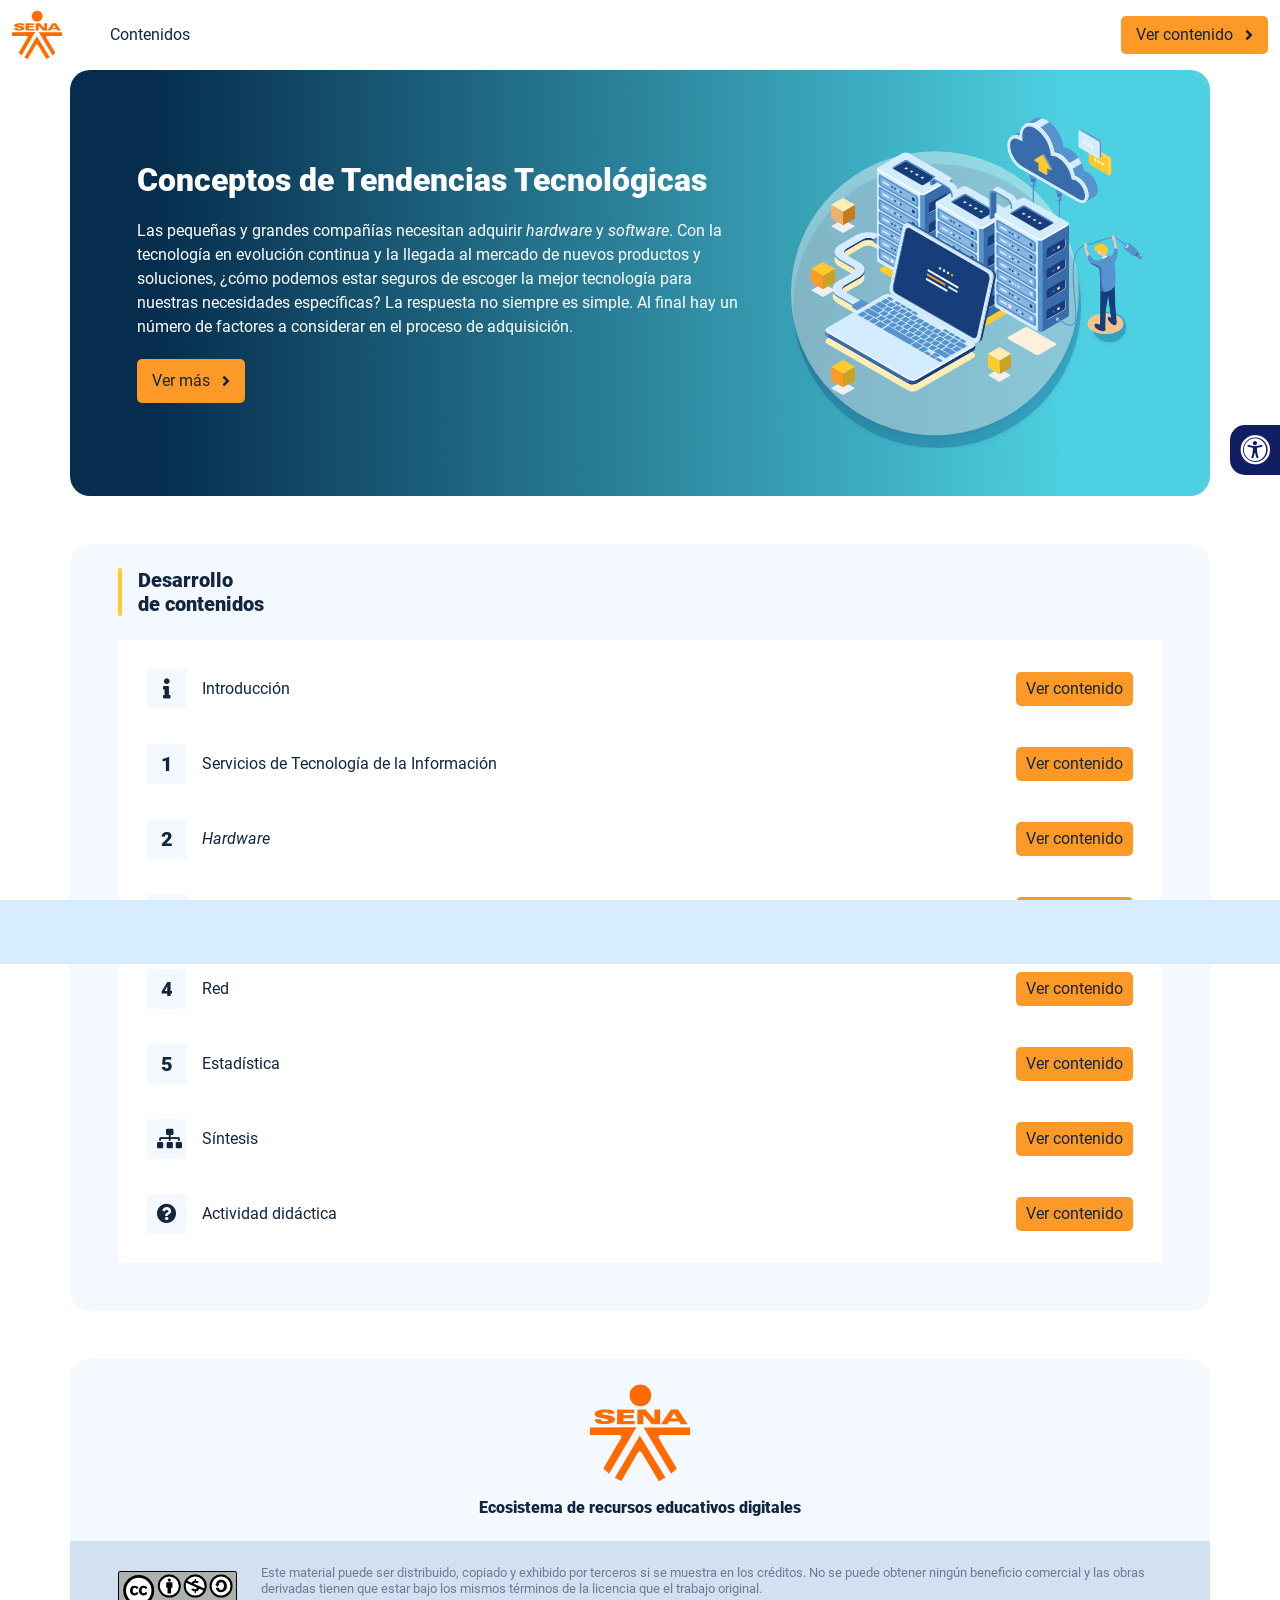
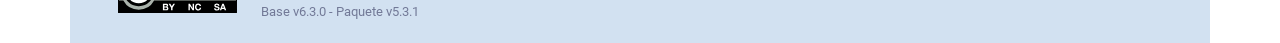
==== commit a83762e6: "new dist" ====
--- a/index.html
+++ b/index.html
@@ -1 +1 @@
-<!DOCTYPE html><html lang=""><head><meta charset="utf-8"><meta http-equiv="X-UA-Compatible" content="IE=edge"><meta name="viewport" content="width=device-width,initial-scale=1"><link rel="icon" href="favicon.ico"><title>Conceptos de Tendencias Tecnológicas</title><link href="css/chunk-0c047e41.3babef71.css" rel="prefetch"><link href="css/chunk-25b302c8.3babef71.css" rel="prefetch"><link href="css/chunk-26fc7596.3babef71.css" rel="prefetch"><link href="css/chunk-2d2747e2.3babef71.css" rel="prefetch"><link href="css/chunk-32334cb6.3babef71.css" rel="prefetch"><link href="css/chunk-3c57cd7b.3babef71.css" rel="prefetch"><link href="css/chunk-4f2d402a.3babef71.css" rel="prefetch"><link href="css/chunk-4fde0a08.fef54ca8.css" rel="prefetch"><link href="css/chunk-515a8379.fb112014.css" rel="prefetch"><link href="css/chunk-59974754.5a00316c.css" rel="prefetch"><link href="css/chunk-6e1e538a.3ba0a060.css" rel="prefetch"><link href="css/chunk-766a929b.f640a861.css" rel="prefetch"><link href="css/chunk-f2df7d2c.3babef71.css" rel="prefetch"><link href="css/comple.d8ac3902.css" rel="prefetch"><link href="css/creditos.aba783e9.css" rel="prefetch"><link href="css/glosario.43afc64e.css" rel="prefetch"><link href="css/referencias.6b3b9e12.css" rel="prefetch"><link href="js/actividad.e9dddd71.js" rel="prefetch"><link href="js/chunk-0206bfa0.11c12f23.js" rel="prefetch"><link href="js/chunk-0c047e41.9b730591.js" rel="prefetch"><link href="js/chunk-13a6037e.0fbff896.js" rel="prefetch"><link href="js/chunk-18f95272.34fb31dc.js" rel="prefetch"><link href="js/chunk-25b302c8.0a420748.js" rel="prefetch"><link href="js/chunk-26fc7596.2347838b.js" rel="prefetch"><link href="js/chunk-2c06842c.a29bc870.js" rel="prefetch"><link href="js/chunk-2d0e96ec.65505e80.js" rel="prefetch"><link href="js/chunk-2d208d90.eb996404.js" rel="prefetch"><link href="js/chunk-2d21d0e2.1ab74ebb.js" rel="prefetch"><link href="js/chunk-2d22c123.957807a0.js" rel="prefetch"><link href="js/chunk-2d2747e2.de6324bf.js" rel="prefetch"><link href="js/chunk-2e80bb9a.dc71a32a.js" rel="prefetch"><link href="js/chunk-319206de.99d92fe0.js" rel="prefetch"><link href="js/chunk-32334cb6.f0e7c2d9.js" rel="prefetch"><link href="js/chunk-3c57cd7b.6592ece9.js" rel="prefetch"><link href="js/chunk-3d6834f6.f19315b8.js" rel="prefetch"><link href="js/chunk-4cdd78c0.bc153de4.js" rel="prefetch"><link href="js/chunk-4f2d402a.f0ebb1ef.js" rel="prefetch"><link href="js/chunk-4fde0a08.70c3987a.js" rel="prefetch"><link href="js/chunk-515a8379.6b9c7ce5.js" rel="prefetch"><link href="js/chunk-53ccb27e.0d179b97.js" rel="prefetch"><link href="js/chunk-55d286b8.67f6cc05.js" rel="prefetch"><link href="js/chunk-59974754.b01e77da.js" rel="prefetch"><link href="js/chunk-6e1e538a.c4004571.js" rel="prefetch"><link href="js/chunk-766a929b.03246b37.js" rel="prefetch"><link href="js/chunk-c796899c.3d5d552c.js" rel="prefetch"><link href="js/chunk-e8a7823a.23d7b9af.js" rel="prefetch"><link href="js/chunk-f2df7d2c.1a87ef66.js" rel="prefetch"><link href="js/chunk-fde47172.f0f9429b.js" rel="prefetch"><link href="js/comple.198350a1.js" rel="prefetch"><link href="js/creditos.c0b20c7c.js" rel="prefetch"><link href="js/glosario.6089f5a0.js" rel="prefetch"><link href="js/intro.803a7690.js" rel="prefetch"><link href="js/referencias.e06caa6f.js" rel="prefetch"><link href="js/sintesis.08d34cd0.js" rel="prefetch"><link href="js/tema1.bd21c460.js" rel="prefetch"><link href="js/tema2.f8f89774.js" rel="prefetch"><link href="js/tema3.ff8aa384.js" rel="prefetch"><link href="js/tema4.da00a104.js" rel="prefetch"><link href="js/tema5.b2139725.js" rel="prefetch"><link href="css/app.2a8dc275.css" rel="preload" as="style"><link href="css/chunk-vendors.bd916386.css" rel="preload" as="style"><link href="js/app.e98a18cd.js" rel="preload" as="script"><link href="js/chunk-vendors.5c3657e8.js" rel="preload" as="script"><link href="css/chunk-vendors.bd916386.css" rel="stylesheet"><link href="css/app.2a8dc275.css" rel="stylesheet"></head><body><noscript><strong>We're sorry but Conceptos de Tendencias Tecnológicas doesn't work properly without JavaScript enabled. Please enable it to continue.</strong></noscript><div id="app"></div><script src="js/chunk-vendors.5c3657e8.js"></script><script src="js/app.e98a18cd.js"></script></body></html>+<!DOCTYPE html><html lang=""><head><meta charset="utf-8"><meta http-equiv="X-UA-Compatible" content="IE=edge"><meta name="viewport" content="width=device-width,initial-scale=1"><link rel="icon" href="favicon.ico"><title>Conceptos de Tendencias Tecnológicas</title><link href="css/chunk-0c047e41.3babef71.css" rel="prefetch"><link href="css/chunk-25b302c8.3babef71.css" rel="prefetch"><link href="css/chunk-26fc7596.3babef71.css" rel="prefetch"><link href="css/chunk-2d2747e2.3babef71.css" rel="prefetch"><link href="css/chunk-32334cb6.3babef71.css" rel="prefetch"><link href="css/chunk-3c57cd7b.3babef71.css" rel="prefetch"><link href="css/chunk-4f2d402a.3babef71.css" rel="prefetch"><link href="css/chunk-4fde0a08.fef54ca8.css" rel="prefetch"><link href="css/chunk-515a8379.fb112014.css" rel="prefetch"><link href="css/chunk-59974754.5a00316c.css" rel="prefetch"><link href="css/chunk-6e1e538a.3ba0a060.css" rel="prefetch"><link href="css/chunk-766a929b.f640a861.css" rel="prefetch"><link href="css/chunk-f2df7d2c.3babef71.css" rel="prefetch"><link href="css/comple.d8ac3902.css" rel="prefetch"><link href="css/creditos.aba783e9.css" rel="prefetch"><link href="css/glosario.43afc64e.css" rel="prefetch"><link href="css/referencias.6b3b9e12.css" rel="prefetch"><link href="js/actividad.03ab6aca.js" rel="prefetch"><link href="js/chunk-0206bfa0.45283ccf.js" rel="prefetch"><link href="js/chunk-0c047e41.85cb8669.js" rel="prefetch"><link href="js/chunk-13a6037e.57c9ffa7.js" rel="prefetch"><link href="js/chunk-18f95272.ade145c2.js" rel="prefetch"><link href="js/chunk-25b302c8.294aa4b7.js" rel="prefetch"><link href="js/chunk-26fc7596.4bc682f2.js" rel="prefetch"><link href="js/chunk-2c06842c.9e46f400.js" rel="prefetch"><link href="js/chunk-2d0e96ec.ac803f5c.js" rel="prefetch"><link href="js/chunk-2d208d90.5f19e0e6.js" rel="prefetch"><link href="js/chunk-2d21d0e2.e82c2f53.js" rel="prefetch"><link href="js/chunk-2d22c123.0638ebdd.js" rel="prefetch"><link href="js/chunk-2d2747e2.01d6d5e9.js" rel="prefetch"><link href="js/chunk-2e80bb9a.a2545b60.js" rel="prefetch"><link href="js/chunk-319206de.dfdb5b83.js" rel="prefetch"><link href="js/chunk-32334cb6.1199c4d5.js" rel="prefetch"><link href="js/chunk-3c57cd7b.b83b6191.js" rel="prefetch"><link href="js/chunk-3d6834f6.80cf6e76.js" rel="prefetch"><link href="js/chunk-4cdd78c0.0bcbdb19.js" rel="prefetch"><link href="js/chunk-4f2d402a.8745cf06.js" rel="prefetch"><link href="js/chunk-4fde0a08.ec848068.js" rel="prefetch"><link href="js/chunk-515a8379.3f4caaef.js" rel="prefetch"><link href="js/chunk-53ccb27e.ac9c1108.js" rel="prefetch"><link href="js/chunk-55d286b8.53a3883e.js" rel="prefetch"><link href="js/chunk-59974754.04bbe39a.js" rel="prefetch"><link href="js/chunk-6e1e538a.4c8d65b0.js" rel="prefetch"><link href="js/chunk-766a929b.e595e2fc.js" rel="prefetch"><link href="js/chunk-c796899c.e1023422.js" rel="prefetch"><link href="js/chunk-e8a7823a.380d7700.js" rel="prefetch"><link href="js/chunk-f2df7d2c.1f30c178.js" rel="prefetch"><link href="js/chunk-fde47172.a776d091.js" rel="prefetch"><link href="js/comple.e570abb6.js" rel="prefetch"><link href="js/creditos.cc542a05.js" rel="prefetch"><link href="js/glosario.8ea2257c.js" rel="prefetch"><link href="js/intro.c8653f7f.js" rel="prefetch"><link href="js/referencias.3e14e4db.js" rel="prefetch"><link href="js/sintesis.19328507.js" rel="prefetch"><link href="js/tema1.5ea314d8.js" rel="prefetch"><link href="js/tema2.8df349c9.js" rel="prefetch"><link href="js/tema3.0f5d2855.js" rel="prefetch"><link href="js/tema4.6f07b11d.js" rel="prefetch"><link href="js/tema5.97ee932c.js" rel="prefetch"><link href="css/app.08df6dc1.css" rel="preload" as="style"><link href="css/chunk-vendors.bd916386.css" rel="preload" as="style"><link href="js/app.bea583a4.js" rel="preload" as="script"><link href="js/chunk-vendors.822fd6f7.js" rel="preload" as="script"><link href="css/chunk-vendors.bd916386.css" rel="stylesheet"><link href="css/app.08df6dc1.css" rel="stylesheet"></head><body><noscript><strong>We're sorry but Conceptos de Tendencias Tecnológicas doesn't work properly without JavaScript enabled. Please enable it to continue.</strong></noscript><div id="app"></div><script src="js/chunk-vendors.822fd6f7.js"></script><script src="js/app.bea583a4.js"></script></body></html>
--- a/css/app.08df6dc1.css
+++ b/css/app.08df6dc1.css
@@ -0,0 +1 @@
+*{box-sizing:inherit}:after,:before{box-sizing:inherit}html{height:100%;line-height:1.15;box-sizing:border-box;-webkit-font-smoothing:antialiased;-moz-osx-font-smoothing:grayscale;-webkit-text-size-adjust:100%;-ms-text-size-adjust:100%;text-rendering:optimizeLegibility}a,abbr,acronym,address,applet,article,aside,audio,b,big,blockquote,body,canvas,caption,center,cite,code,dd,del,details,dfn,div,dl,dt,em,embed,fieldset,figcaption,figure,footer,form,h1,h2,h3,h4,h5,h6,header,hgroup,html,i,iframe,img,ins,kbd,label,legend,li,mark,menu,nav,object,ol,output,p,pre,q,ruby,s,samp,section,small,span,strike,strong,sub,summary,sup,table,tbody,td,tfoot,th,thead,time,tr,tt,u,ul,var,video{margin:0;padding:0;border:0;outline:0;background:transparent;vertical-align:baseline}article,aside,details,figcaption,figure,footer,header,main,menu,nav,section,summary{display:block}[hidden],template{display:none}hr{box-sizing:content-box;height:0;border-bottom:1px solid #e8e8e8;border-left:0;border-right:0;border-top:0;margin:1.5em 0;overflow:visible}[hidden]{display:none}a{font-family:Roboto,sans-serif;font-size:1em;font-weight:400;text-decoration:none;color:#12263f;background-color:transparent;transition:all .15s ease-in-out;-webkit-text-decoration-skip:objects}a:active,a:hover{outline-width:0}a:active,a:focus,a:hover{color:#000}[type=button],[type=reset],[type=submit],button{-moz-appearance:none;appearance:none;cursor:pointer;display:inline-block;vertical-align:middle;border:0;border-radius:5px;color:#12263f;background-color:#fd9927;font-family:Roboto,sans-serif;font-weight:400;font-size:1em;-webkit-font-smoothing:antialiased;line-height:1em;white-space:nowrap;text-decoration:none;text-transform:none;padding:.75em 1.5em;margin:0;-moz-user-select:none;user-select:none;overflow:visible;transition:background-color .15s ease-in-out}[type=button]:focus,[type=button]:hover,[type=reset]:focus,[type=reset]:hover,[type=submit]:focus,[type=submit]:hover,button:focus,button:hover{background-color:#fd9927;color:#12263f}[type=button]:disabled,[type=reset]:disabled,[type=submit]:disabled,button:disabled{cursor:not-allowed;opacity:.5}[type=button]:disabled:hover,[type=reset]:disabled:hover,[type=submit]:disabled:hover,button:disabled:hover{background-color:#fd9927}input,select,textarea{margin:0;display:block;font-family:Roboto,sans-serif;font-size:16px}input{overflow:visible}[type=color],[type=date],[type=datetime-local],[type=datetime],[type=email],[type=month],[type=number],[type=password],[type=search],[type=tel],[type=text],[type=time],[type=url],[type=week],input:not([type]),select,select[multiple],textarea{background-color:#fff;border:1px solid #e8e8e8;border-radius:5px;box-shadow:inset 0 1px 3px rgba(0,0,0,.06);box-sizing:inherit;margin-bottom:.75em;padding:.5em;transition:border-color .15s ease-in-out;width:100%}[type=color]:hover,[type=date]:hover,[type=datetime-local]:hover,[type=datetime]:hover,[type=email]:hover,[type=month]:hover,[type=number]:hover,[type=password]:hover,[type=search]:hover,[type=tel]:hover,[type=text]:hover,[type=time]:hover,[type=url]:hover,[type=week]:hover,input:not([type]):hover,select:hover,select[multiple]:hover,textarea:hover{border-color:shade(#e8e8e8,20%)}[type=color]:focus,[type=date]:focus,[type=datetime-local]:focus,[type=datetime]:focus,[type=email]:focus,[type=month]:focus,[type=number]:focus,[type=password]:focus,[type=search]:focus,[type=tel]:focus,[type=text]:focus,[type=time]:focus,[type=url]:focus,[type=week]:focus,input:not([type]):focus,select:focus,select[multiple]:focus,textarea:focus{border-color:#feca2e;box-shadow:inset 0 1px 3px rgba(0,0,0,.06),0 0 5px rgba(55,202,221,.7);outline:none}[type=color]:disabled,[type=date]:disabled,[type=datetime-local]:disabled,[type=datetime]:disabled,[type=email]:disabled,[type=month]:disabled,[type=number]:disabled,[type=password]:disabled,[type=search]:disabled,[type=tel]:disabled,[type=text]:disabled,[type=time]:disabled,[type=url]:disabled,[type=week]:disabled,input:not([type]):disabled,select:disabled,select[multiple]:disabled,textarea:disabled{background-color:shade(#fff,5%);cursor:not-allowed}[type=color]:disabled:hover,[type=date]:disabled:hover,[type=datetime-local]:disabled:hover,[type=datetime]:disabled:hover,[type=email]:disabled:hover,[type=month]:disabled:hover,[type=number]:disabled:hover,[type=password]:disabled:hover,[type=search]:disabled:hover,[type=tel]:disabled:hover,[type=text]:disabled:hover,[type=time]:disabled:hover,[type=url]:disabled:hover,[type=week]:disabled:hover,input:not([type]):disabled:hover,select:disabled:hover,select[multiple]:disabled:hover,textarea:disabled:hover{border:1px solid #e8e8e8}select{text-transform:none;max-width:100%;border-radius:5px}::-webkit-file-upload-button{background-color:#fd9927;border:none;cursor:pointer;color:#12263f;border-radius:5px;padding:.75em 1.5em}::-webkit-file-upload-button:hover{background-color:#fd9927}optgroup{font-weight:700}fieldset{border:1px solid #e8e8e8;background-color:transparent;padding:1.5em;-webkit-margin-start:0;-webkit-margin-end:0;-webkit-padding-before:1.5em;-webkit-padding-start:1.5em;-webkit-padding-end:1.5em;-webkit-padding-after:1.5em}legend{box-sizing:border-box;color:inherit;display:table;max-width:100%;padding:0;white-space:normal;font-weight:600;-webkit-padding-start:0;-webkit-padding-end:0}label,legend{margin-bottom:.375em}label{display:block;font-size:1em;font-family:Roboto,sans-serif;font-weight:900}textarea{overflow:auto;resize:vertical}[type=checkbox],[type=radio]{box-sizing:border-box;padding:0;display:inline;margin-right:.375em}[type=number]::-webkit-inner-spin-button,[type=number]::-webkit-outer-spin-button{height:auto}[type=search]{-webkit-appearance:textfield;outline-offset:-2px}[type=search]::-webkit-search-cancel-button,[type=search]::-webkit-search-decoration{-webkit-appearance:none;-moz-appearance:none}::-moz-placeholder{color:#999}::placeholder{color:#999}::-webkit-file-upload-button{-webkit-appearance:button;-moz-appearance:button;font:inherit}[type=file]{margin-bottom:.75em;width:100%}[type=button],[type=reset],[type=submit],button{-webkit-appearance:button}[type=button]::-moz-focus-inner,[type=reset]::-moz-focus-inner,[type=submit]::-moz-focus-inner,button::-moz-focus-inner{border-style:none;padding:0}[type=button]:-moz-focusring,[type=reset]:-moz-focusring,[type=submit]:-moz-focusring,button:-moz-focusring{outline:1px dotted ButtonText}progress{vertical-align:baseline}ol,ul{list-style:none;margin-bottom:1em}dt{font-weight:700}figure,img,picture,svg{margin:0;width:100%;max-width:100%}figcaption{display:block;background-color:#e8e8e8;padding:.75em 1.5em;font-size:.8em;font-weight:700}img,svg{display:block;border-style:none}svg:not(:root){overflow:hidden}audio,canvas,progress,video{display:inline-block}audio:not([controls]){display:none;height:0}template{display:none}table{border-collapse:collapse;border-spacing:0;table-layout:fixed;width:100%}td,th,tr{vertical-align:middle}td,th{border:1px solid #e8e8e8;padding:.75em}th{font-size:.875em;line-height:1.2}td{line-height:1.5}body{font-size:16px;font-weight:400;line-height:1.5}body,h1,h2,h3,h4,h5,h6{color:#12263f;font-family:Roboto,sans-serif}h1,h2,h3,h4,h5,h6{font-weight:900;line-height:1.2;margin:0 0 .75em}h1{font-size:2em}h2{font-size:1.5em}h3{font-size:1.25em}h4{font-size:1.125em}h5{font-size:1em}h6{font-size:.875em}p{font-family:Roboto,sans-serif;font-size:1em;font-weight:400;line-height:1.5;color:#12263f;margin-bottom:1em}b,strong{font-weight:700}dfn,em,i{font-style:italic}br{line-height:2em}u{text-decoration:underline}code,kbd,pre,samp{color:#727997;font-family:Lucida Console,Courier New,monospace;font-size:1em}sub,sup{font-size:75%;line-height:0;position:relative;vertical-align:baseline}sub{bottom:-.25em}sup{top:-.5em}small{font-size:80%}mark{background-color:#ffeb3b;color:#000}abbr[title]{border-bottom:none;text-decoration:underline;text-decoration:underline dotted}blockquote,q{quotes:none}::selection{background:#2196f3!important;color:#fff!important;text-shadow:none}::-moz-selection{background:#2196f3!important;color:#fff!important;text-shadow:none}img::selection{background:transparent}img::-moz-selection{background:transparent}body{-webkit-tap-highlight-color:#2196F3!important}details,menu{display:block}summary{display:list-item}@media print{*{background:transparent!important;color:#000!important;box-shadow:none!important;text-shadow:none!important}:after,:before,:first-letter,:first-line{background:transparent!important;color:#000!important;box-shadow:none!important;text-shadow:none!important}a,a:visited{text-decoration:underline}a[href]:after{content:" (" attr(href) ")"}a abbr[title]:after{content:" (" attr(title) ")"}a[href^="#"]:after,a[href^="javascript:"]:after{content:""}blockquote,pre{border:1px solid #999;page-break-inside:avoid}thead{display:table-header-group}img,tr{page-break-inside:avoid}img{max-width:100%!important}h2,h3,p{orphans:3;widows:3}h2,h3{page-break-after:avoid}}[data-aos][data-aos][data-aos-duration="50"],body[data-aos-duration="50"] [data-aos]{transition-duration:50ms}[data-aos][data-aos][data-aos-delay="50"],body[data-aos-delay="50"] [data-aos]{transition-delay:0s}[data-aos][data-aos][data-aos-delay="50"].aos-animate,body[data-aos-delay="50"] [data-aos].aos-animate{transition-delay:50ms}[data-aos][data-aos][data-aos-duration="100"],body[data-aos-duration="100"] [data-aos]{transition-duration:.1s}[data-aos][data-aos][data-aos-delay="100"],body[data-aos-delay="100"] [data-aos]{transition-delay:0s}[data-aos][data-aos][data-aos-delay="100"].aos-animate,body[data-aos-delay="100"] [data-aos].aos-animate{transition-delay:.1s}[data-aos][data-aos][data-aos-duration="150"],body[data-aos-duration="150"] [data-aos]{transition-duration:.15s}[data-aos][data-aos][data-aos-delay="150"],body[data-aos-delay="150"] [data-aos]{transition-delay:0s}[data-aos][data-aos][data-aos-delay="150"].aos-animate,body[data-aos-delay="150"] [data-aos].aos-animate{transition-delay:.15s}[data-aos][data-aos][data-aos-duration="200"],body[data-aos-duration="200"] [data-aos]{transition-duration:.2s}[data-aos][data-aos][data-aos-delay="200"],body[data-aos-delay="200"] [data-aos]{transition-delay:0s}[data-aos][data-aos][data-aos-delay="200"].aos-animate,body[data-aos-delay="200"] [data-aos].aos-animate{transition-delay:.2s}[data-aos][data-aos][data-aos-duration="250"],body[data-aos-duration="250"] [data-aos]{transition-duration:.25s}[data-aos][data-aos][data-aos-delay="250"],body[data-aos-delay="250"] [data-aos]{transition-delay:0s}[data-aos][data-aos][data-aos-delay="250"].aos-animate,body[data-aos-delay="250"] [data-aos].aos-animate{transition-delay:.25s}[data-aos][data-aos][data-aos-duration="300"],body[data-aos-duration="300"] [data-aos]{transition-duration:.3s}[data-aos][data-aos][data-aos-delay="300"],body[data-aos-delay="300"] [data-aos]{transition-delay:0s}[data-aos][data-aos][data-aos-delay="300"].aos-animate,body[data-aos-delay="300"] [data-aos].aos-animate{transition-delay:.3s}[data-aos][data-aos][data-aos-duration="350"],body[data-aos-duration="350"] [data-aos]{transition-duration:.35s}[data-aos][data-aos][data-aos-delay="350"],body[data-aos-delay="350"] [data-aos]{transition-delay:0s}[data-aos][data-aos][data-aos-delay="350"].aos-animate,body[data-aos-delay="350"] [data-aos].aos-animate{transition-delay:.35s}[data-aos][data-aos][data-aos-duration="400"],body[data-aos-duration="400"] [data-aos]{transition-duration:.4s}[data-aos][data-aos][data-aos-delay="400"],body[data-aos-delay="400"] [data-aos]{transition-delay:0s}[data-aos][data-aos][data-aos-delay="400"].aos-animate,body[data-aos-delay="400"] [data-aos].aos-animate{transition-delay:.4s}[data-aos][data-aos][data-aos-duration="450"],body[data-aos-duration="450"] [data-aos]{transition-duration:.45s}[data-aos][data-aos][data-aos-delay="450"],body[data-aos-delay="450"] [data-aos]{transition-delay:0s}[data-aos][data-aos][data-aos-delay="450"].aos-animate,body[data-aos-delay="450"] [data-aos].aos-animate{transition-delay:.45s}[data-aos][data-aos][data-aos-duration="500"],body[data-aos-duration="500"] [data-aos]{transition-duration:.5s}[data-aos][data-aos][data-aos-delay="500"],body[data-aos-delay="500"] [data-aos]{transition-delay:0s}[data-aos][data-aos][data-aos-delay="500"].aos-animate,body[data-aos-delay="500"] [data-aos].aos-animate{transition-delay:.5s}[data-aos][data-aos][data-aos-duration="550"],body[data-aos-duration="550"] [data-aos]{transition-duration:.55s}[data-aos][data-aos][data-aos-delay="550"],body[data-aos-delay="550"] [data-aos]{transition-delay:0s}[data-aos][data-aos][data-aos-delay="550"].aos-animate,body[data-aos-delay="550"] [data-aos].aos-animate{transition-delay:.55s}[data-aos][data-aos][data-aos-duration="600"],body[data-aos-duration="600"] [data-aos]{transition-duration:.6s}[data-aos][data-aos][data-aos-delay="600"],body[data-aos-delay="600"] [data-aos]{transition-delay:0s}[data-aos][data-aos][data-aos-delay="600"].aos-animate,body[data-aos-delay="600"] [data-aos].aos-animate{transition-delay:.6s}[data-aos][data-aos][data-aos-duration="650"],body[data-aos-duration="650"] [data-aos]{transition-duration:.65s}[data-aos][data-aos][data-aos-delay="650"],body[data-aos-delay="650"] [data-aos]{transition-delay:0s}[data-aos][data-aos][data-aos-delay="650"].aos-animate,body[data-aos-delay="650"] [data-aos].aos-animate{transition-delay:.65s}[data-aos][data-aos][data-aos-duration="700"],body[data-aos-duration="700"] [data-aos]{transition-duration:.7s}[data-aos][data-aos][data-aos-delay="700"],body[data-aos-delay="700"] [data-aos]{transition-delay:0s}[data-aos][data-aos][data-aos-delay="700"].aos-animate,body[data-aos-delay="700"] [data-aos].aos-animate{transition-delay:.7s}[data-aos][data-aos][data-aos-duration="750"],body[data-aos-duration="750"] [data-aos]{transition-duration:.75s}[data-aos][data-aos][data-aos-delay="750"],body[data-aos-delay="750"] [data-aos]{transition-delay:0s}[data-aos][data-aos][data-aos-delay="750"].aos-animate,body[data-aos-delay="750"] [data-aos].aos-animate{transition-delay:.75s}[data-aos][data-aos][data-aos-duration="800"],body[data-aos-duration="800"] [data-aos]{transition-duration:.8s}[data-aos][data-aos][data-aos-delay="800"],body[data-aos-delay="800"] [data-aos]{transition-delay:0s}[data-aos][data-aos][data-aos-delay="800"].aos-animate,body[data-aos-delay="800"] [data-aos].aos-animate{transition-delay:.8s}[data-aos][data-aos][data-aos-duration="850"],body[data-aos-duration="850"] [data-aos]{transition-duration:.85s}[data-aos][data-aos][data-aos-delay="850"],body[data-aos-delay="850"] [data-aos]{transition-delay:0s}[data-aos][data-aos][data-aos-delay="850"].aos-animate,body[data-aos-delay="850"] [data-aos].aos-animate{transition-delay:.85s}[data-aos][data-aos][data-aos-duration="900"],body[data-aos-duration="900"] [data-aos]{transition-duration:.9s}[data-aos][data-aos][data-aos-delay="900"],body[data-aos-delay="900"] [data-aos]{transition-delay:0s}[data-aos][data-aos][data-aos-delay="900"].aos-animate,body[data-aos-delay="900"] [data-aos].aos-animate{transition-delay:.9s}[data-aos][data-aos][data-aos-duration="950"],body[data-aos-duration="950"] [data-aos]{transition-duration:.95s}[data-aos][data-aos][data-aos-delay="950"],body[data-aos-delay="950"] [data-aos]{transition-delay:0s}[data-aos][data-aos][data-aos-delay="950"].aos-animate,body[data-aos-delay="950"] [data-aos].aos-animate{transition-delay:.95s}[data-aos][data-aos][data-aos-duration="1000"],body[data-aos-duration="1000"] [data-aos]{transition-duration:1s}[data-aos][data-aos][data-aos-delay="1000"],body[data-aos-delay="1000"] [data-aos]{transition-delay:0s}[data-aos][data-aos][data-aos-delay="1000"].aos-animate,body[data-aos-delay="1000"] [data-aos].aos-animate{transition-delay:1s}[data-aos][data-aos][data-aos-duration="1050"],body[data-aos-duration="1050"] [data-aos]{transition-duration:1.05s}[data-aos][data-aos][data-aos-delay="1050"],body[data-aos-delay="1050"] [data-aos]{transition-delay:0s}[data-aos][data-aos][data-aos-delay="1050"].aos-animate,body[data-aos-delay="1050"] [data-aos].aos-animate{transition-delay:1.05s}[data-aos][data-aos][data-aos-duration="1100"],body[data-aos-duration="1100"] [data-aos]{transition-duration:1.1s}[data-aos][data-aos][data-aos-delay="1100"],body[data-aos-delay="1100"] [data-aos]{transition-delay:0s}[data-aos][data-aos][data-aos-delay="1100"].aos-animate,body[data-aos-delay="1100"] [data-aos].aos-animate{transition-delay:1.1s}[data-aos][data-aos][data-aos-duration="1150"],body[data-aos-duration="1150"] [data-aos]{transition-duration:1.15s}[data-aos][data-aos][data-aos-delay="1150"],body[data-aos-delay="1150"] [data-aos]{transition-delay:0s}[data-aos][data-aos][data-aos-delay="1150"].aos-animate,body[data-aos-delay="1150"] [data-aos].aos-animate{transition-delay:1.15s}[data-aos][data-aos][data-aos-duration="1200"],body[data-aos-duration="1200"] [data-aos]{transition-duration:1.2s}[data-aos][data-aos][data-aos-delay="1200"],body[data-aos-delay="1200"] [data-aos]{transition-delay:0s}[data-aos][data-aos][data-aos-delay="1200"].aos-animate,body[data-aos-delay="1200"] [data-aos].aos-animate{transition-delay:1.2s}[data-aos][data-aos][data-aos-duration="1250"],body[data-aos-duration="1250"] [data-aos]{transition-duration:1.25s}[data-aos][data-aos][data-aos-delay="1250"],body[data-aos-delay="1250"] [data-aos]{transition-delay:0s}[data-aos][data-aos][data-aos-delay="1250"].aos-animate,body[data-aos-delay="1250"] [data-aos].aos-animate{transition-delay:1.25s}[data-aos][data-aos][data-aos-duration="1300"],body[data-aos-duration="1300"] [data-aos]{transition-duration:1.3s}[data-aos][data-aos][data-aos-delay="1300"],body[data-aos-delay="1300"] [data-aos]{transition-delay:0s}[data-aos][data-aos][data-aos-delay="1300"].aos-animate,body[data-aos-delay="1300"] [data-aos].aos-animate{transition-delay:1.3s}[data-aos][data-aos][data-aos-duration="1350"],body[data-aos-duration="1350"] [data-aos]{transition-duration:1.35s}[data-aos][data-aos][data-aos-delay="1350"],body[data-aos-delay="1350"] [data-aos]{transition-delay:0s}[data-aos][data-aos][data-aos-delay="1350"].aos-animate,body[data-aos-delay="1350"] [data-aos].aos-animate{transition-delay:1.35s}[data-aos][data-aos][data-aos-duration="1400"],body[data-aos-duration="1400"] [data-aos]{transition-duration:1.4s}[data-aos][data-aos][data-aos-delay="1400"],body[data-aos-delay="1400"] [data-aos]{transition-delay:0s}[data-aos][data-aos][data-aos-delay="1400"].aos-animate,body[data-aos-delay="1400"] [data-aos].aos-animate{transition-delay:1.4s}[data-aos][data-aos][data-aos-duration="1450"],body[data-aos-duration="1450"] [data-aos]{transition-duration:1.45s}[data-aos][data-aos][data-aos-delay="1450"],body[data-aos-delay="1450"] [data-aos]{transition-delay:0s}[data-aos][data-aos][data-aos-delay="1450"].aos-animate,body[data-aos-delay="1450"] [data-aos].aos-animate{transition-delay:1.45s}[data-aos][data-aos][data-aos-duration="1500"],body[data-aos-duration="1500"] [data-aos]{transition-duration:1.5s}[data-aos][data-aos][data-aos-delay="1500"],body[data-aos-delay="1500"] [data-aos]{transition-delay:0s}[data-aos][data-aos][data-aos-delay="1500"].aos-animate,body[data-aos-delay="1500"] [data-aos].aos-animate{transition-delay:1.5s}[data-aos][data-aos][data-aos-duration="1550"],body[data-aos-duration="1550"] [data-aos]{transition-duration:1.55s}[data-aos][data-aos][data-aos-delay="1550"],body[data-aos-delay="1550"] [data-aos]{transition-delay:0s}[data-aos][data-aos][data-aos-delay="1550"].aos-animate,body[data-aos-delay="1550"] [data-aos].aos-animate{transition-delay:1.55s}[data-aos][data-aos][data-aos-duration="1600"],body[data-aos-duration="1600"] [data-aos]{transition-duration:1.6s}[data-aos][data-aos][data-aos-delay="1600"],body[data-aos-delay="1600"] [data-aos]{transition-delay:0s}[data-aos][data-aos][data-aos-delay="1600"].aos-animate,body[data-aos-delay="1600"] [data-aos].aos-animate{transition-delay:1.6s}[data-aos][data-aos][data-aos-duration="1650"],body[data-aos-duration="1650"] [data-aos]{transition-duration:1.65s}[data-aos][data-aos][data-aos-delay="1650"],body[data-aos-delay="1650"] [data-aos]{transition-delay:0s}[data-aos][data-aos][data-aos-delay="1650"].aos-animate,body[data-aos-delay="1650"] [data-aos].aos-animate{transition-delay:1.65s}[data-aos][data-aos][data-aos-duration="1700"],body[data-aos-duration="1700"] [data-aos]{transition-duration:1.7s}[data-aos][data-aos][data-aos-delay="1700"],body[data-aos-delay="1700"] [data-aos]{transition-delay:0s}[data-aos][data-aos][data-aos-delay="1700"].aos-animate,body[data-aos-delay="1700"] [data-aos].aos-animate{transition-delay:1.7s}[data-aos][data-aos][data-aos-duration="1750"],body[data-aos-duration="1750"] [data-aos]{transition-duration:1.75s}[data-aos][data-aos][data-aos-delay="1750"],body[data-aos-delay="1750"] [data-aos]{transition-delay:0s}[data-aos][data-aos][data-aos-delay="1750"].aos-animate,body[data-aos-delay="1750"] [data-aos].aos-animate{transition-delay:1.75s}[data-aos][data-aos][data-aos-duration="1800"],body[data-aos-duration="1800"] [data-aos]{transition-duration:1.8s}[data-aos][data-aos][data-aos-delay="1800"],body[data-aos-delay="1800"] [data-aos]{transition-delay:0s}[data-aos][data-aos][data-aos-delay="1800"].aos-animate,body[data-aos-delay="1800"] [data-aos].aos-animate{transition-delay:1.8s}[data-aos][data-aos][data-aos-duration="1850"],body[data-aos-duration="1850"] [data-aos]{transition-duration:1.85s}[data-aos][data-aos][data-aos-delay="1850"],body[data-aos-delay="1850"] [data-aos]{transition-delay:0s}[data-aos][data-aos][data-aos-delay="1850"].aos-animate,body[data-aos-delay="1850"] [data-aos].aos-animate{transition-delay:1.85s}[data-aos][data-aos][data-aos-duration="1900"],body[data-aos-duration="1900"] [data-aos]{transition-duration:1.9s}[data-aos][data-aos][data-aos-delay="1900"],body[data-aos-delay="1900"] [data-aos]{transition-delay:0s}[data-aos][data-aos][data-aos-delay="1900"].aos-animate,body[data-aos-delay="1900"] [data-aos].aos-animate{transition-delay:1.9s}[data-aos][data-aos][data-aos-duration="1950"],body[data-aos-duration="1950"] [data-aos]{transition-duration:1.95s}[data-aos][data-aos][data-aos-delay="1950"],body[data-aos-delay="1950"] [data-aos]{transition-delay:0s}[data-aos][data-aos][data-aos-delay="1950"].aos-animate,body[data-aos-delay="1950"] [data-aos].aos-animate{transition-delay:1.95s}[data-aos][data-aos][data-aos-duration="2000"],body[data-aos-duration="2000"] [data-aos]{transition-duration:2s}[data-aos][data-aos][data-aos-delay="2000"],body[data-aos-delay="2000"] [data-aos]{transition-delay:0s}[data-aos][data-aos][data-aos-delay="2000"].aos-animate,body[data-aos-delay="2000"] [data-aos].aos-animate{transition-delay:2s}[data-aos][data-aos][data-aos-duration="2050"],body[data-aos-duration="2050"] [data-aos]{transition-duration:2.05s}[data-aos][data-aos][data-aos-delay="2050"],body[data-aos-delay="2050"] [data-aos]{transition-delay:0s}[data-aos][data-aos][data-aos-delay="2050"].aos-animate,body[data-aos-delay="2050"] [data-aos].aos-animate{transition-delay:2.05s}[data-aos][data-aos][data-aos-duration="2100"],body[data-aos-duration="2100"] [data-aos]{transition-duration:2.1s}[data-aos][data-aos][data-aos-delay="2100"],body[data-aos-delay="2100"] [data-aos]{transition-delay:0s}[data-aos][data-aos][data-aos-delay="2100"].aos-animate,body[data-aos-delay="2100"] [data-aos].aos-animate{transition-delay:2.1s}[data-aos][data-aos][data-aos-duration="2150"],body[data-aos-duration="2150"] [data-aos]{transition-duration:2.15s}[data-aos][data-aos][data-aos-delay="2150"],body[data-aos-delay="2150"] [data-aos]{transition-delay:0s}[data-aos][data-aos][data-aos-delay="2150"].aos-animate,body[data-aos-delay="2150"] [data-aos].aos-animate{transition-delay:2.15s}[data-aos][data-aos][data-aos-duration="2200"],body[data-aos-duration="2200"] [data-aos]{transition-duration:2.2s}[data-aos][data-aos][data-aos-delay="2200"],body[data-aos-delay="2200"] [data-aos]{transition-delay:0s}[data-aos][data-aos][data-aos-delay="2200"].aos-animate,body[data-aos-delay="2200"] [data-aos].aos-animate{transition-delay:2.2s}[data-aos][data-aos][data-aos-duration="2250"],body[data-aos-duration="2250"] [data-aos]{transition-duration:2.25s}[data-aos][data-aos][data-aos-delay="2250"],body[data-aos-delay="2250"] [data-aos]{transition-delay:0s}[data-aos][data-aos][data-aos-delay="2250"].aos-animate,body[data-aos-delay="2250"] [data-aos].aos-animate{transition-delay:2.25s}[data-aos][data-aos][data-aos-duration="2300"],body[data-aos-duration="2300"] [data-aos]{transition-duration:2.3s}[data-aos][data-aos][data-aos-delay="2300"],body[data-aos-delay="2300"] [data-aos]{transition-delay:0s}[data-aos][data-aos][data-aos-delay="2300"].aos-animate,body[data-aos-delay="2300"] [data-aos].aos-animate{transition-delay:2.3s}[data-aos][data-aos][data-aos-duration="2350"],body[data-aos-duration="2350"] [data-aos]{transition-duration:2.35s}[data-aos][data-aos][data-aos-delay="2350"],body[data-aos-delay="2350"] [data-aos]{transition-delay:0s}[data-aos][data-aos][data-aos-delay="2350"].aos-animate,body[data-aos-delay="2350"] [data-aos].aos-animate{transition-delay:2.35s}[data-aos][data-aos][data-aos-duration="2400"],body[data-aos-duration="2400"] [data-aos]{transition-duration:2.4s}[data-aos][data-aos][data-aos-delay="2400"],body[data-aos-delay="2400"] [data-aos]{transition-delay:0s}[data-aos][data-aos][data-aos-delay="2400"].aos-animate,body[data-aos-delay="2400"] [data-aos].aos-animate{transition-delay:2.4s}[data-aos][data-aos][data-aos-duration="2450"],body[data-aos-duration="2450"] [data-aos]{transition-duration:2.45s}[data-aos][data-aos][data-aos-delay="2450"],body[data-aos-delay="2450"] [data-aos]{transition-delay:0s}[data-aos][data-aos][data-aos-delay="2450"].aos-animate,body[data-aos-delay="2450"] [data-aos].aos-animate{transition-delay:2.45s}[data-aos][data-aos][data-aos-duration="2500"],body[data-aos-duration="2500"] [data-aos]{transition-duration:2.5s}[data-aos][data-aos][data-aos-delay="2500"],body[data-aos-delay="2500"] [data-aos]{transition-delay:0s}[data-aos][data-aos][data-aos-delay="2500"].aos-animate,body[data-aos-delay="2500"] [data-aos].aos-animate{transition-delay:2.5s}[data-aos][data-aos][data-aos-duration="2550"],body[data-aos-duration="2550"] [data-aos]{transition-duration:2.55s}[data-aos][data-aos][data-aos-delay="2550"],body[data-aos-delay="2550"] [data-aos]{transition-delay:0s}[data-aos][data-aos][data-aos-delay="2550"].aos-animate,body[data-aos-delay="2550"] [data-aos].aos-animate{transition-delay:2.55s}[data-aos][data-aos][data-aos-duration="2600"],body[data-aos-duration="2600"] [data-aos]{transition-duration:2.6s}[data-aos][data-aos][data-aos-delay="2600"],body[data-aos-delay="2600"] [data-aos]{transition-delay:0s}[data-aos][data-aos][data-aos-delay="2600"].aos-animate,body[data-aos-delay="2600"] [data-aos].aos-animate{transition-delay:2.6s}[data-aos][data-aos][data-aos-duration="2650"],body[data-aos-duration="2650"] [data-aos]{transition-duration:2.65s}[data-aos][data-aos][data-aos-delay="2650"],body[data-aos-delay="2650"] [data-aos]{transition-delay:0s}[data-aos][data-aos][data-aos-delay="2650"].aos-animate,body[data-aos-delay="2650"] [data-aos].aos-animate{transition-delay:2.65s}[data-aos][data-aos][data-aos-duration="2700"],body[data-aos-duration="2700"] [data-aos]{transition-duration:2.7s}[data-aos][data-aos][data-aos-delay="2700"],body[data-aos-delay="2700"] [data-aos]{transition-delay:0s}[data-aos][data-aos][data-aos-delay="2700"].aos-animate,body[data-aos-delay="2700"] [data-aos].aos-animate{transition-delay:2.7s}[data-aos][data-aos][data-aos-duration="2750"],body[data-aos-duration="2750"] [data-aos]{transition-duration:2.75s}[data-aos][data-aos][data-aos-delay="2750"],body[data-aos-delay="2750"] [data-aos]{transition-delay:0s}[data-aos][data-aos][data-aos-delay="2750"].aos-animate,body[data-aos-delay="2750"] [data-aos].aos-animate{transition-delay:2.75s}[data-aos][data-aos][data-aos-duration="2800"],body[data-aos-duration="2800"] [data-aos]{transition-duration:2.8s}[data-aos][data-aos][data-aos-delay="2800"],body[data-aos-delay="2800"] [data-aos]{transition-delay:0s}[data-aos][data-aos][data-aos-delay="2800"].aos-animate,body[data-aos-delay="2800"] [data-aos].aos-animate{transition-delay:2.8s}[data-aos][data-aos][data-aos-duration="2850"],body[data-aos-duration="2850"] [data-aos]{transition-duration:2.85s}[data-aos][data-aos][data-aos-delay="2850"],body[data-aos-delay="2850"] [data-aos]{transition-delay:0s}[data-aos][data-aos][data-aos-delay="2850"].aos-animate,body[data-aos-delay="2850"] [data-aos].aos-animate{transition-delay:2.85s}[data-aos][data-aos][data-aos-duration="2900"],body[data-aos-duration="2900"] [data-aos]{transition-duration:2.9s}[data-aos][data-aos][data-aos-delay="2900"],body[data-aos-delay="2900"] [data-aos]{transition-delay:0s}[data-aos][data-aos][data-aos-delay="2900"].aos-animate,body[data-aos-delay="2900"] [data-aos].aos-animate{transition-delay:2.9s}[data-aos][data-aos][data-aos-duration="2950"],body[data-aos-duration="2950"] [data-aos]{transition-duration:2.95s}[data-aos][data-aos][data-aos-delay="2950"],body[data-aos-delay="2950"] [data-aos]{transition-delay:0s}[data-aos][data-aos][data-aos-delay="2950"].aos-animate,body[data-aos-delay="2950"] [data-aos].aos-animate{transition-delay:2.95s}[data-aos][data-aos][data-aos-duration="3000"],body[data-aos-duration="3000"] [data-aos]{transition-duration:3s}[data-aos][data-aos][data-aos-delay="3000"],body[data-aos-delay="3000"] [data-aos]{transition-delay:0s}[data-aos][data-aos][data-aos-delay="3000"].aos-animate,body[data-aos-delay="3000"] [data-aos].aos-animate{transition-delay:3s}[data-aos]{pointer-events:none}[data-aos].aos-animate{pointer-events:auto}[data-aos][data-aos][data-aos-easing=linear],body[data-aos-easing=linear] [data-aos]{transition-timing-function:cubic-bezier(.25,.25,.75,.75)}[data-aos][data-aos][data-aos-easing=ease],body[data-aos-easing=ease] [data-aos]{transition-timing-function:ease}[data-aos][data-aos][data-aos-easing=ease-in],body[data-aos-easing=ease-in] [data-aos]{transition-timing-function:ease-in}[data-aos][data-aos][data-aos-easing=ease-out],body[data-aos-easing=ease-out] [data-aos]{transition-timing-function:ease-out}[data-aos][data-aos][data-aos-easing=ease-in-out],body[data-aos-easing=ease-in-out] [data-aos]{transition-timing-function:ease-in-out}[data-aos][data-aos][data-aos-easing=ease-in-back],body[data-aos-easing=ease-in-back] [data-aos]{transition-timing-function:cubic-bezier(.6,-.28,.735,.045)}[data-aos][data-aos][data-aos-easing=ease-out-back],body[data-aos-easing=ease-out-back] [data-aos]{transition-timing-function:cubic-bezier(.175,.885,.32,1.275)}[data-aos][data-aos][data-aos-easing=ease-in-out-back],body[data-aos-easing=ease-in-out-back] [data-aos]{transition-timing-function:cubic-bezier(.68,-.55,.265,1.55)}[data-aos][data-aos][data-aos-easing=ease-in-sine],body[data-aos-easing=ease-in-sine] [data-aos]{transition-timing-function:cubic-bezier(.47,0,.745,.715)}[data-aos][data-aos][data-aos-easing=ease-out-sine],body[data-aos-easing=ease-out-sine] [data-aos]{transition-timing-function:cubic-bezier(.39,.575,.565,1)}[data-aos][data-aos][data-aos-easing=ease-in-out-sine],body[data-aos-easing=ease-in-out-sine] [data-aos]{transition-timing-function:cubic-bezier(.445,.05,.55,.95)}[data-aos][data-aos][data-aos-easing=ease-in-quad],body[data-aos-easing=ease-in-quad] [data-aos]{transition-timing-function:cubic-bezier(.55,.085,.68,.53)}[data-aos][data-aos][data-aos-easing=ease-out-quad],body[data-aos-easing=ease-out-quad] [data-aos]{transition-timing-function:cubic-bezier(.25,.46,.45,.94)}[data-aos][data-aos][data-aos-easing=ease-in-out-quad],body[data-aos-easing=ease-in-out-quad] [data-aos]{transition-timing-function:cubic-bezier(.455,.03,.515,.955)}[data-aos][data-aos][data-aos-easing=ease-in-cubic],body[data-aos-easing=ease-in-cubic] [data-aos]{transition-timing-function:cubic-bezier(.55,.085,.68,.53)}[data-aos][data-aos][data-aos-easing=ease-out-cubic],body[data-aos-easing=ease-out-cubic] [data-aos]{transition-timing-function:cubic-bezier(.25,.46,.45,.94)}[data-aos][data-aos][data-aos-easing=ease-in-out-cubic],body[data-aos-easing=ease-in-out-cubic] [data-aos]{transition-timing-function:cubic-bezier(.455,.03,.515,.955)}[data-aos][data-aos][data-aos-easing=ease-in-quart],body[data-aos-easing=ease-in-quart] [data-aos]{transition-timing-function:cubic-bezier(.55,.085,.68,.53)}[data-aos][data-aos][data-aos-easing=ease-out-quart],body[data-aos-easing=ease-out-quart] [data-aos]{transition-timing-function:cubic-bezier(.25,.46,.45,.94)}[data-aos][data-aos][data-aos-easing=ease-in-out-quart],body[data-aos-easing=ease-in-out-quart] [data-aos]{transition-timing-function:cubic-bezier(.455,.03,.515,.955)}@media screen{html:not(.no-js) [data-aos^=fade][data-aos^=fade]{opacity:0;transition-property:opacity,transform}html:not(.no-js) [data-aos^=fade][data-aos^=fade].aos-animate{opacity:1;transform:none}html:not(.no-js) [data-aos=fade-up]{transform:translate3d(0,100px,0)}html:not(.no-js) [data-aos=fade-down]{transform:translate3d(0,-100px,0)}html:not(.no-js) [data-aos=fade-right]{transform:translate3d(-100px,0,0)}html:not(.no-js) [data-aos=fade-left]{transform:translate3d(100px,0,0)}html:not(.no-js) [data-aos=fade-up-right]{transform:translate3d(-100px,100px,0)}html:not(.no-js) [data-aos=fade-up-left]{transform:translate3d(100px,100px,0)}html:not(.no-js) [data-aos=fade-down-right]{transform:translate3d(-100px,-100px,0)}html:not(.no-js) [data-aos=fade-down-left]{transform:translate3d(100px,-100px,0)}html:not(.no-js) [data-aos^=zoom][data-aos^=zoom]{opacity:0;transition-property:opacity,transform}html:not(.no-js) [data-aos^=zoom][data-aos^=zoom].aos-animate{opacity:1;transform:translateZ(0) scale(1)}html:not(.no-js) [data-aos=zoom-in]{transform:scale(.6)}html:not(.no-js) [data-aos=zoom-in-up]{transform:translate3d(0,100px,0) scale(.6)}html:not(.no-js) [data-aos=zoom-in-down]{transform:translate3d(0,-100px,0) scale(.6)}html:not(.no-js) [data-aos=zoom-in-right]{transform:translate3d(-100px,0,0) scale(.6)}html:not(.no-js) [data-aos=zoom-in-left]{transform:translate3d(100px,0,0) scale(.6)}html:not(.no-js) [data-aos=zoom-out]{transform:scale(1.2)}html:not(.no-js) [data-aos=zoom-out-up]{transform:translate3d(0,100px,0) scale(1.2)}html:not(.no-js) [data-aos=zoom-out-down]{transform:translate3d(0,-100px,0) scale(1.2)}html:not(.no-js) [data-aos=zoom-out-right]{transform:translate3d(-100px,0,0) scale(1.2)}html:not(.no-js) [data-aos=zoom-out-left]{transform:translate3d(100px,0,0) scale(1.2)}html:not(.no-js) [data-aos^=flip][data-aos^=flip]{backface-visibility:hidden;transition-property:transform}html:not(.no-js) [data-aos=flip-left]{transform:perspective(2500px) rotateY(-100deg)}html:not(.no-js) [data-aos=flip-left].aos-animate{transform:perspective(2500px) rotateY(0)}html:not(.no-js) [data-aos=flip-right]{transform:perspective(2500px) rotateY(100deg)}html:not(.no-js) [data-aos=flip-right].aos-animate{transform:perspective(2500px) rotateY(0)}html:not(.no-js) [data-aos=flip-up]{transform:perspective(2500px) rotateX(-100deg)}html:not(.no-js) [data-aos=flip-up].aos-animate{transform:perspective(2500px) rotateX(0)}html:not(.no-js) [data-aos=flip-down]{transform:perspective(2500px) rotateX(100deg)}html:not(.no-js) [data-aos=flip-down].aos-animate{transform:perspective(2500px) rotateX(0)}}.actividad{background-color:#f2f2f2}.acordion{position:relative}.acordion__header{display:flex;align-items:center;margin-bottom:25px;cursor:pointer;justify-content:space-between}.acordion__accion__btn--a,.acordion__accion__btn--b{width:40px;height:40px;border-radius:50%;position:relative}.acordion__accion__btn--a i,.acordion__accion__btn--b i{position:absolute;top:50%;left:50%;transform:translate(-50%,-50%)}.acordion__accion__btn--a{background-color:#fff;box-shadow:0 3px 5px 0 rgba(17,30,97,.3)}.acordion__accion__btn--b{border:1px solid #111e61}.acordion__contenido{overflow:hidden;transition:height .5s ease-in-out}.acordion .indicador__container{transform:translateY(15px)}.bloque-texto-a{position:relative}.bloque-texto-a:before{content:"";display:block;position:absolute;top:0;bottom:0;left:50%;right:0}.bloque-texto-a>div{position:relative}.bloque-texto-a.color-primario,.bloque-texto-a__texto{background-color:#fff}.bloque-texto-a.color-primario:before{background-color:#4dd0e1}.bloque-texto-a.color-secundario{background-color:#1b8fef}.bloque-texto-a.color-secundario:before{background-color:#0b5999}.bloque-texto-a.color-acento-contenido{background-color:#ffeaad}.bloque-texto-a.color-acento-contenido:before{background-color:#feca2e}.bloque-texto-a.color-acento-botones{background-color:#fee1bf}.bloque-texto-a.color-acento-botones:before{background-color:#fd9927}.bloque-texto-b{position:relative}.bloque-texto-b:before{content:"";display:block;position:absolute;top:40%;bottom:0;left:35%;right:0}.bloque-texto-b__texto{position:relative}.bloque-texto-b__texto *{display:inline}.bloque-texto-b i{font-size:2.5em;color:#feca2e}.bloque-texto-b i:first-of-type{margin-right:15px}.bloque-texto-b i:last-of-type{margin-left:15px;vertical-align:text-top}.bloque-texto-b.color-primario:before{background-color:#4dd0e1}.bloque-texto-b.color-secundario:before{background-color:#0b5999}.bloque-texto-b.color-acento-contenido:before{background-color:#feca2e}.bloque-texto-b.color-acento-botones:before{background-color:#fd9927}.bloque-texto-c i{font-size:2.5em;color:#feca2e}.bloque-texto-c:after{content:"";display:block;width:30px;height:30px;background-color:#feca2e;position:relative;left:calc(100% - 30px)}.bloque-texto-c.color-primario{background-color:#4dd0e1}.bloque-texto-c.color-secundario{background-color:#0b5999}.bloque-texto-c.color-acento-contenido{background-color:#feca2e}.bloque-texto-c.color-acento-botones{background-color:#fd9927}.bloque-texto-d{border-top:1px solid #feca2e;position:relative}.bloque-texto-d:before{content:"";display:block;position:absolute;top:40%;bottom:0;left:35%;right:0}.bloque-texto-d__texto{position:relative}.bloque-texto-d__texto *{display:inline}.bloque-texto-d i{font-size:2.5em;color:#feca2e}.bloque-texto-d i:first-of-type{margin-right:15px}.bloque-texto-d i:last-of-type{margin-left:15px;vertical-align:text-top}.bloque-texto-d__autor,.bloque-texto-e__autor{text-align:right;position:relative}.bloque-texto-d.color-primario:before{background-color:#4dd0e1}.bloque-texto-d.color-secundario:before{background-color:#0b5999}.bloque-texto-d.color-acento-contenido:before{background-color:#feca2e}.bloque-texto-d.color-acento-botones:before{background-color:#fd9927}.bloque-texto-e__texto *{display:inline}.bloque-texto-e i{font-size:2.5em;color:#feca2e}.bloque-texto-e i:first-of-type{margin-right:15px}.bloque-texto-e i:last-of-type{margin-left:15px;vertical-align:text-top}.bloque-texto-e.color-primario{background-color:#4dd0e1}.bloque-texto-e.color-secundario{background-color:#0b5999}.bloque-texto-e.color-acento-contenido{background-color:#feca2e}.bloque-texto-e.color-acento-botones{background-color:#fd9927}.bloque-texto-f{display:flex;flex-direction:column;position:relative;padding-bottom:50px}.bloque-texto-f:before{content:"";display:block;position:absolute;top:0;left:0;right:0;bottom:50px}.bloque-texto-f__comillas{position:static}.bloque-texto-f__comillas i{position:absolute;font-size:2.5em;color:#feca2e}.bloque-texto-f__comillas i:first-of-type{margin-right:15px;top:0;left:40px;transform:translate(-50%,-50%)}.bloque-texto-f__comillas i:last-of-type{margin-left:15px;vertical-align:text-top;top:calc(100% - 50px);right:10px;margin:0;transform:translate(-50%,-50%)}.bloque-texto-f__texto{position:relative}.bloque-texto-f__texto *{display:inline}.bloque-texto-f__autor{text-align:center;position:relative}.bloque-texto-f__avatar{position:relative;height:50px}.bloque-texto-f__avatar__img{background-color:#fff;position:absolute;top:0;left:50%;transform:translateX(-50%);width:100px;border-radius:50%;overflow:hidden;border:5px solid #fff;box-shadow:0 0 10px 0 rgba(0,0,0,.3)}.bloque-texto-f.color-primario:before{background-color:#4dd0e1}.bloque-texto-f.color-secundario:before{background-color:#0b5999}.bloque-texto-f.color-acento-contenido:before{background-color:#feca2e}.bloque-texto-f.color-acento-botones:before{background-color:#fd9927}.bloque-texto-g{position:relative;display:flex;justify-content:flex-end}.bloque-texto-g__img{width:50%;position:absolute;top:0;left:0;bottom:0;background-position:50%;background-size:cover}.bloque-texto-g__texto{position:relative;width:60%;background-color:hsla(0,0%,100%,.95)}.bloque-texto-g__texto *{display:inline}@media (max-width:992px){.bloque-texto-g{padding-top:40%!important}.bloque-texto-g__img{width:100%;height:50%}.bloque-texto-g__texto{width:100%}}@media (max-width:576px){.bloque-texto-g{padding-top:200px!important}.bloque-texto-g__img{height:250px}}.bloque-texto-g.color-primario{background-color:#4dd0e1}.bloque-texto-g.color-secundario{background-color:#0b5999}.bloque-texto-g.color-acento-contenido{background-color:#feca2e}.bloque-texto-g.color-acento-botones{background-color:#fd9927}.tabs-a__tab{display:block;width:100%;text-align:left;background-color:#d8ecff;padding:15px 20px;border-radius:5px;color:#111e61;line-height:1.2em}.tabs-a__tab__text{overflow:hidden;text-overflow:ellipsis}.tabs-a__tab:last-child{margin-bottom:0!important}.tabs-a__tab:active,.tabs-a__tab:focus,.tabs-a__tab:hover{color:#111e61}.tabs-a__tab__selected{font-weight:700}@media (min-width:992px){.tabs-a__tab__selected{position:relative}.tabs-a__tab__selected:before{content:"";display:block;position:absolute;right:0;top:50%;width:15px;height:15px;transform:translate(5px,-50%) rotate(45deg);background-color:#fd9927}}.tabs-a__content-item{opacity:0}.tabs-a__content-item--active{animation:tab-content-active .5s ease-in-out forwards}.tabs-a.color-primario .tabs-a__tab:active,.tabs-a.color-primario .tabs-a__tab:focus,.tabs-a.color-primario .tabs-a__tab:hover{background-color:#4dd0e1;color:#12263f}.tabs-a.color-primario .tabs-a__tab__selected{background-color:#4dd0e1;color:#12263f}.tabs-a.color-primario .tabs-a__tab__selected:before{background-color:#4dd0e1}.tabs-a.color-secundario .tabs-a__tab:active,.tabs-a.color-secundario .tabs-a__tab:focus,.tabs-a.color-secundario .tabs-a__tab:hover{background-color:#0b5999;color:#fff}.tabs-a.color-secundario .tabs-a__tab__selected{background-color:#0b5999;color:#fff}.tabs-a.color-secundario .tabs-a__tab__selected:before{background-color:#0b5999}.tabs-a.color-acento-contenido .tabs-a__tab:active,.tabs-a.color-acento-contenido .tabs-a__tab:focus,.tabs-a.color-acento-contenido .tabs-a__tab:hover{background-color:#feca2e;color:#12263f}.tabs-a.color-acento-contenido .tabs-a__tab__selected{background-color:#feca2e;color:#12263f}.tabs-a.color-acento-contenido .tabs-a__tab__selected:before{background-color:#feca2e}.tabs-a.color-acento-botones .tabs-a__tab:active,.tabs-a.color-acento-botones .tabs-a__tab:focus,.tabs-a.color-acento-botones .tabs-a__tab:hover{background-color:#fd9927;color:#12263f}.tabs-a.color-acento-botones .tabs-a__tab__selected{background-color:#fd9927;color:#12263f}.tabs-a.color-acento-botones .tabs-a__tab__selected:before{background-color:#fd9927}@keyframes tab-content-active{0%{opacity:0}to{opacity:1}}.tabs-b{border-bottom:1px solid #afafaf}.tabs-b__tab{display:flex;flex-direction:column;align-items:center;padding:20px;background-color:#f6f6f6;border-right:2px solid #afafaf;border-bottom:2px solid #afafaf;cursor:pointer}.tabs-b__tab:active,.tabs-b__tab:focus,.tabs-b__tab:hover{background-color:#e8e8e8}.tabs-b__tab:last-child{border-right:none}.tabs-b__tab__icon{width:50px;margin-bottom:20px}.tabs-b__tab__title{text-align:center;font-size:.875em;line-height:1.1em;display:flex;height:100%;align-items:center}.tabs-b__tab--active{background-color:transparent;border-top:5px solid!important;border-bottom:none}.tabs-b__tab--active:active,.tabs-b__tab--active:focus,.tabs-b__tab--active:hover{background-color:transparent}.tabs-b__tab--active .tabs-b__tab__title{font-weight:700}@media (min-width:576px) and (max-width:992px){.tabs-b__tab{border-top:2px solid #afafaf}.tabs-b__tab:first-child{border-left:2px solid #afafaf}.tabs-b__tab:last-child{border-right:2px solid #afafaf}.tabs-b__tab:nth-child(4){border-left:2px solid #afafaf}.tabs-b__tab:nth-child(n+4){border-top:none}.tabs-b__tab--active:nth-child(-n+3){border-bottom:2px solid #afafaf}}@media (max-width:576px){.tabs-b__tab:last-child{border-right:2px solid #afafaf}.tabs-b__tab:nth-child(-n+2){border-top:2px solid #afafaf}.tabs-b__tab:nth-child(odd){border-left:2px solid #afafaf}}.tabs-b.color-primario .tabs-b__tab--active{border-top-color:#4dd0e1!important}.tabs-b.color-secundario .tabs-b__tab--active{border-top-color:#0b5999!important}.tabs-b.color-acento-contenido .tabs-b__tab--active{border-top-color:#feca2e!important}.tabs-b.color-acento-botones .tabs-b__tab--active{border-top-color:#fd9927!important}.tabs-c{border-bottom:1px solid #afafaf}.tabs-c__header{margin-bottom:15px}.tabs-c__tab{border-bottom:4px solid #e8e8e8;line-height:1.2;text-align:center;display:flex;align-items:center;justify-content:center;position:relative}.tabs-c__tab:after,.tabs-c__tab:before{content:"";display:block;position:absolute;transform:translate(-50%,-50%)}.tabs-c__tab:after{width:2px;height:20px;top:50%;right:-2px;background-color:#e8e8e8}.tabs-c__tab:last-child:after{display:none}@media (min-width:992px) and (max-width:1200px){.tabs-c__tab:nth-child(3n):after{display:none}}@media (min-width:576px) and (max-width:992px){.tabs-c__tab:nth-child(2n):after{display:none}}@media (max-width:576px){.tabs-c__tab:after{display:none}}.tabs-c__tab--active{border-bottom:4px solid!important}.tabs-c__tab--active:before{width:0;height:0;border-left:10px solid transparent;border-right:10px solid transparent;border-top:10px solid;left:50%;top:calc(100% + 6px)}.tabs-c__tab--active:active,.tabs-c__tab--active:focus,.tabs-c__tab--active:hover{background-color:transparent}.tabs-c__tab--active .tabs-b__tab__title{font-weight:700}.tabs-c.color-primario .tabs-c__tab--active{border-bottom-color:#4dd0e1!important}.tabs-c.color-primario .tabs-c__tab--active:before{border-top-color:#4dd0e1}.tabs-c.color-secundario .tabs-c__tab--active{border-bottom-color:#0b5999!important}.tabs-c.color-secundario .tabs-c__tab--active:before{border-top-color:#0b5999}.tabs-c.color-acento-contenido .tabs-c__tab--active{border-bottom-color:#feca2e!important}.tabs-c.color-acento-contenido .tabs-c__tab--active:before{border-top-color:#feca2e}.tabs-c.color-acento-botones .tabs-c__tab--active{border-bottom-color:#fd9927!important}.tabs-c.color-acento-botones .tabs-c__tab--active:before{border-top-color:#fd9927}.fade-enter-active,.fade-leave-active{transition:opacity .5s}.fade-enter,.fade-leave-to{opacity:0}table *{line-height:1.2}table caption{margin-top:5px;color:#12263f;font-size:.8em;background-color:#e8e8e8;padding:.75em 1.5em;font-weight:700}.tabla-a{overflow-x:auto}.tabla-a table{min-width:700px}.tabla-a thead{border-top:5px solid;color:#111e61;background-color:#e8e8e8}.tabla-a th{border-color:#e8e8e8;font-weight:700;text-align:center;font-size:1.125em}.tabla-a.color-primario thead{border-color:#4dd0e1}.tabla-a.color-secundario thead{border-color:#0b5999}.tabla-a.color-acento-contenido thead{border-color:#feca2e}.tabla-a.color-acento-botones thead{border-color:#fd9927}.tabla-b,.tabla-c{overflow-x:auto}.tabla-b__header{background-color:#feca2e;padding:15px;text-align:center;position:sticky;left:0}.tabla-b__header *{color:#fff}.tabla-b table,.tabla-c table{table-layout:auto;min-width:700px}.tabla-b tr:nth-child(2n),.tabla-c tr:nth-child(2n){background-color:hsla(0,0%,91%,.4)}.tabla-b td,.tabla-b th,.tabla-c td,.tabla-c th{border:none;padding:20px 40px}.tabla-b th,.tabla-c th{width:200px;border-right:1px solid #e8e8e8}.color-primario.tabla-c .tabla-b__header,.tabla-b.color-primario .tabla-b__header{background-color:#4dd0e1}.color-primario.tabla-c .tabla-b__header *,.tabla-b.color-primario .tabla-b__header *{color:#12263f}.color-secundario.tabla-c .tabla-b__header,.tabla-b.color-secundario .tabla-b__header{background-color:#0b5999}.color-secundario.tabla-c .tabla-b__header *,.tabla-b.color-secundario .tabla-b__header *{color:#fff}.color-acento-contenido.tabla-c .tabla-b__header,.tabla-b.color-acento-contenido .tabla-b__header{background-color:#feca2e}.color-acento-contenido.tabla-c .tabla-b__header *,.tabla-b.color-acento-contenido .tabla-b__header *{color:#12263f}.color-acento-botones.tabla-c .tabla-b__header,.tabla-b.color-acento-botones .tabla-b__header{background-color:#fd9927}.color-acento-botones.tabla-c .tabla-b__header *,.tabla-b.color-acento-botones .tabla-b__header *{color:#12263f}.tabla-c{box-shadow:0 0 10px 0 rgba(0,0,0,.25)}.tabla-c table{border-radius:10px;border-collapse:collapse}.tabla-c caption{border-radius:0}.tabla-c td,.tabla-c th{border:none;padding:20px}.tabla-c th{width:16%}.tabla-c th+td{width:36%}.tabla-c td{width:16%}.tabla-c td:first-child{width:36%}.linea-tiempo-a{position:relative;padding:30px 0}.linea-tiempo-a__row{display:flex;align-items:center;margin-bottom:90px;position:relative;cursor:pointer}.linea-tiempo-a__row:after,.linea-tiempo-a__row:before{content:"";display:block;top:50%;left:50%;width:40px;height:40px;border-radius:50%;position:absolute;transform:translate(-50%,-50%)}.linea-tiempo-a__row:after{width:20px;height:20px;background:#d2e1f1}.linea-tiempo-a__row:nth-child(2n){flex-direction:row-reverse}.linea-tiempo-a__row:nth-child(2n) .linea-tiempo-a__content{text-align:left}.linea-tiempo-a__row:nth-child(2n) .linea-tiempo-a__text{align-items:flex-start;margin-right:0;margin-left:80px}.linea-tiempo-a__row:nth-child(2n) .linea-tiempo-a__icon{justify-content:flex-end}.linea-tiempo-a__row:nth-child(2n) .linea-tiempo-a__icon__container{margin-left:0;margin-right:50px}.linea-tiempo-a__row:nth-child(2n) .linea-tiempo-a__icon__container:before{left:auto;right:0;transform:translate(35%,-50%) rotate(45deg)}.linea-tiempo-a__row:nth-child(2n):hover .linea-tiempo-a__icon__container{transform:scale(1.3) translateX(-15px)}.linea-tiempo-a__row:nth-child(2n):hover .linea-tiempo-a__text{transform:translateX(-30px)}.linea-tiempo-a__row:hover .linea-tiempo-a__icon__container{transform:scale(1.3) translateX(15px)}.linea-tiempo-a__row:hover .linea-tiempo-a__text{transform:translateX(30px)}.linea-tiempo-a__row:last-child{margin-bottom:0}.linea-tiempo-a__content{width:50%;text-align:right}.linea-tiempo-a__content span{display:block;margin:0;max-width:250px;line-height:1.1em}.linea-tiempo-a__text{display:flex;flex-direction:column;align-items:flex-end;margin-right:80px;transition:transform .3s ease-in-out}.linea-tiempo-a__icon{display:flex}.linea-tiempo-a__icon__container{position:relative;width:130px;height:130px;background:#feca2e;border-radius:50%;margin-left:50px;transition:transform .3s ease-in-out;display:flex;justify-content:center;align-items:center}.linea-tiempo-a__icon__container:before{content:"";display:block;top:50%;left:0;width:30px;height:30px;position:absolute;background:#feca2e;transform:translate(-35%,-50%) rotate(45deg)}.linea-tiempo-a__icon__container span{position:relative;text-align:center;font-weight:900}.linea-tiempo-a__icon img{width:60px;position:absolute;top:50%;left:50%;transform:translate(-50%,-50%)}.linea-tiempo-a:before{content:"";display:block;top:0;left:50%;width:10px;height:100%;border-radius:5px;position:absolute;background:#d2e1f1;transform:translate(-50%)}@media screen and (max-width:768px){.linea-tiempo-a__row:nth-child(2n) .linea-tiempo-a__text{margin-left:40px}.linea-tiempo-a__row:nth-child(2n):hover .linea-tiempo-a__icon__container{transform:scale(1.3) translateX(-5px)}.linea-tiempo-a__row:nth-child(2n):hover .linea-tiempo-a__text{transform:translateX(-10px)}.linea-tiempo-a__row:hover .linea-tiempo-a__icon__container{transform:scale(1.3) translateX(5px)}.linea-tiempo-a__row:hover .linea-tiempo-a__text{transform:translateX(10px)}.linea-tiempo-a__text{margin-right:40px}}@media screen and (max-width:450px){.linea-tiempo-a__content span{font-size:16px}.linea-tiempo-a__icon__container{width:100px;height:100px}.linea-tiempo-a__icon__container span{font-size:16px}.linea-tiempo-a__icon__inner{width:100%;height:100%}.linea-tiempo-a__icon__inner:after{width:70px;height:70px}.linea-tiempo-a__icon img{width:40px}}.linea-tiempo-a.color-primario .linea-tiempo-a__row:before{background-color:#4dd0e1}.linea-tiempo-a.color-primario .linea-tiempo-a__icon__container{background-color:#4dd0e1;color:#12263f}.linea-tiempo-a.color-primario .linea-tiempo-a__icon__container:before{background-color:#4dd0e1}.linea-tiempo-a.color-secundario .linea-tiempo-a__row:before{background-color:#0b5999}.linea-tiempo-a.color-secundario .linea-tiempo-a__icon__container{background-color:#0b5999;color:#fff}.linea-tiempo-a.color-secundario .linea-tiempo-a__icon__container:before{background-color:#0b5999}.linea-tiempo-a.color-acento-contenido .linea-tiempo-a__row:before{background-color:#feca2e}.linea-tiempo-a.color-acento-contenido .linea-tiempo-a__icon__container{background-color:#feca2e;color:#12263f}.linea-tiempo-a.color-acento-contenido .linea-tiempo-a__icon__container:before{background-color:#feca2e}.linea-tiempo-a.color-acento-botones .linea-tiempo-a__row:before{background-color:#fd9927}.linea-tiempo-a.color-acento-botones .linea-tiempo-a__icon__container{background-color:#fd9927;color:#12263f}.linea-tiempo-a.color-acento-botones .linea-tiempo-a__icon__container:before{background-color:#fd9927}.linea-tiempo-b{position:relative}.linea-tiempo-b__icon{padding-top:100%;border-radius:50%;position:relative}.linea-tiempo-b__icon:after{content:"";display:block;width:15px;height:4px;position:absolute;left:100%;top:50%;transform:translateY(-50%)}.linea-tiempo-b__icon img{position:absolute;width:80%;top:50%;left:50%;transform:translate(-50%,-50%)}.linea-tiempo-b__row{margin-bottom:50px}.linea-tiempo-b__row:last-child{margin-bottom:0}@media (min-width:768px){.linea-tiempo-b__row:nth-child(odd){flex-direction:row-reverse}.linea-tiempo-b__row:nth-child(odd) .linea-tiempo-b__content{text-align:right}.linea-tiempo-b__row:nth-child(odd) .linea-tiempo-b__icon:after{right:100%;left:auto}}.linea-tiempo-b__line{margin-left:calc(50% - 2px)}.linea-tiempo-b__line:after{content:"";display:block;position:absolute;border-left:4px dotted #727997;top:0;bottom:0}.linea-tiempo-b.color-primario .linea-tiempo-b__icon{background-color:#4dd0e1}.linea-tiempo-b.color-primario .linea-tiempo-b__icon:after{background-color:#4dd0e1}.linea-tiempo-b.color-secundario .linea-tiempo-b__icon{background-color:#0b5999}.linea-tiempo-b.color-secundario .linea-tiempo-b__icon:after{background-color:#0b5999}.linea-tiempo-b.color-acento-contenido .linea-tiempo-b__icon{background-color:#feca2e}.linea-tiempo-b.color-acento-contenido .linea-tiempo-b__icon:after{background-color:#feca2e}.linea-tiempo-b.color-acento-botones .linea-tiempo-b__icon{background-color:#fd9927}.linea-tiempo-b.color-acento-botones .linea-tiempo-b__icon:after{background-color:#fd9927}.linea-tiempo-c{display:flex;flex-direction:column}.linea-tiempo-c__header{display:flex;align-items:center}.linea-tiempo-c__header__items{display:flex;flex:auto}.linea-tiempo-c__header__items .horizontal-scroll{align-items:flex-end!important}.linea-tiempo-c__header__item{display:flex;flex-direction:column;align-items:center;cursor:pointer}.linea-tiempo-c__header__item__year{line-height:1.1em;text-align:center;margin-bottom:10px}.linea-tiempo-c__header__item__line-container{width:100%;display:flex;align-items:center}.linea-tiempo-c__header__item__line-container:after,.linea-tiempo-c__header__item__line-container:before{content:"";display:block;width:50%;height:3px;background-color:#ccc}.linea-tiempo-c__header__item__dot{min-width:20px;max-width:20px;min-height:20px;max-height:20px;border:3px solid #ccc;border-radius:50%}.linea-tiempo-c__header__item--active .linea-tiempo-c__header__item__year{font-weight:900}.linea-tiempo-c__header__item--active .linea-tiempo-c__header__item__line-container:before{background-color:#feca2e}.linea-tiempo-c__header__item--active .linea-tiempo-c__header__item__dot{border-color:#feca2e;position:relative}.linea-tiempo-c__header__item--active .linea-tiempo-c__header__item__dot:after{content:"";display:block;width:9px;height:9px;background-color:#feca2e;border-radius:50%;position:absolute;left:50%;top:50%;transform:translate(-50%,-50%)}.linea-tiempo-c__header__item--before .linea-tiempo-c__header__item__line-container:after,.linea-tiempo-c__header__item--before .linea-tiempo-c__header__item__line-container:before{background-color:#feca2e}.linea-tiempo-c__header__item--before .linea-tiempo-c__header__item__dot{border-color:#feca2e}.linea-tiempo-c__header__item:first-child .linea-tiempo-c__header__item__line-container:before{background-color:transparent!important}.linea-tiempo-c__header__item:last-child .linea-tiempo-c__header__item__line-container:after{background-color:transparent!important}.linea-tiempo-c__header__btn,.linea-tiempo-c__header__btn--left,.linea-tiempo-c__header__btn--right,.pasos-b__header__btn--left,.pasos-b__header__btn--right{min-width:50px;max-width:50px;min-height:50px;max-height:50px;flex:auto;border-radius:50%;border:2px solid #ccc;background-color:#fff;position:relative;cursor:pointer;transition:border-color .2s ease-in-out}.linea-tiempo-c__header__btn--left i,.linea-tiempo-c__header__btn--right i,.linea-tiempo-c__header__btn i,.pasos-b__header__btn--left i,.pasos-b__header__btn--right i{position:absolute;left:50%;top:50%;transform:translate(-45%,-45%);font-size:1.3em;display:block;line-height:1em}.linea-tiempo-c__header__btn--left:hover,.linea-tiempo-c__header__btn--right:hover,.linea-tiempo-c__header__btn:hover,.pasos-b__header__btn--left:hover,.pasos-b__header__btn--right:hover{border-color:#feca2e}@media (max-width:768px){.linea-tiempo-c__header__items{flex-wrap:wrap;justify-content:center}.linea-tiempo-c__header__item{flex:none;min-width:25%;margin-bottom:10px}}@media (max-width:576px){.linea-tiempo-c__header__btn,.linea-tiempo-c__header__btn--left,.linea-tiempo-c__header__btn--right,.pasos-b__header__btn--left,.pasos-b__header__btn--right{min-width:30px;max-width:30px;min-height:30px;max-height:30px}}.linea-tiempo-c.color-primario .linea-tiempo-c__header__item--active .linea-tiempo-c__header__item__line-container:before{background-color:#4dd0e1}.linea-tiempo-c.color-primario .linea-tiempo-c__header__item--active .linea-tiempo-c__header__item__dot{border-color:#4dd0e1}.linea-tiempo-c.color-primario .linea-tiempo-c__header__item--active .linea-tiempo-c__header__item__dot:after{background-color:#4dd0e1}.linea-tiempo-c.color-primario .linea-tiempo-c__header__item--before .linea-tiempo-c__header__item__line-container:after,.linea-tiempo-c.color-primario .linea-tiempo-c__header__item--before .linea-tiempo-c__header__item__line-container:before{background-color:#4dd0e1}.linea-tiempo-c.color-primario .linea-tiempo-c__header__item--before .linea-tiempo-c__header__item__dot{border-color:#4dd0e1}.linea-tiempo-c.color-secundario .linea-tiempo-c__header__item--active .linea-tiempo-c__header__item__line-container:before{background-color:#0b5999}.linea-tiempo-c.color-secundario .linea-tiempo-c__header__item--active .linea-tiempo-c__header__item__dot{border-color:#0b5999}.linea-tiempo-c.color-secundario .linea-tiempo-c__header__item--active .linea-tiempo-c__header__item__dot:after{background-color:#0b5999}.linea-tiempo-c.color-secundario .linea-tiempo-c__header__item--before .linea-tiempo-c__header__item__line-container:after,.linea-tiempo-c.color-secundario .linea-tiempo-c__header__item--before .linea-tiempo-c__header__item__line-container:before{background-color:#0b5999}.linea-tiempo-c.color-secundario .linea-tiempo-c__header__item--before .linea-tiempo-c__header__item__dot{border-color:#0b5999}.linea-tiempo-c.color-acento-contenido .linea-tiempo-c__header__item--active .linea-tiempo-c__header__item__line-container:before{background-color:#feca2e}.linea-tiempo-c.color-acento-contenido .linea-tiempo-c__header__item--active .linea-tiempo-c__header__item__dot{border-color:#feca2e}.linea-tiempo-c.color-acento-contenido .linea-tiempo-c__header__item--active .linea-tiempo-c__header__item__dot:after{background-color:#feca2e}.linea-tiempo-c.color-acento-contenido .linea-tiempo-c__header__item--before .linea-tiempo-c__header__item__line-container:after,.linea-tiempo-c.color-acento-contenido .linea-tiempo-c__header__item--before .linea-tiempo-c__header__item__line-container:before{background-color:#feca2e}.linea-tiempo-c.color-acento-contenido .linea-tiempo-c__header__item--before .linea-tiempo-c__header__item__dot{border-color:#feca2e}.linea-tiempo-c.color-acento-botones .linea-tiempo-c__header__item--active .linea-tiempo-c__header__item__line-container:before{background-color:#fd9927}.linea-tiempo-c.color-acento-botones .linea-tiempo-c__header__item--active .linea-tiempo-c__header__item__dot{border-color:#fd9927}.linea-tiempo-c.color-acento-botones .linea-tiempo-c__header__item--active .linea-tiempo-c__header__item__dot:after{background-color:#fd9927}.linea-tiempo-c.color-acento-botones .linea-tiempo-c__header__item--before .linea-tiempo-c__header__item__line-container:after,.linea-tiempo-c.color-acento-botones .linea-tiempo-c__header__item--before .linea-tiempo-c__header__item__line-container:before{background-color:#fd9927}.linea-tiempo-c.color-acento-botones .linea-tiempo-c__header__item--before .linea-tiempo-c__header__item__dot{border-color:#fd9927}.linea-tiempo-c .indicador__container{transform:translateY(10px)}.linea-tiempo-d__item--selected .linea-tiempo-d__item__content__title,.linea-tiempo-d__item--selected .linea-tiempo-d__item__number{font-weight:700}.linea-tiempo-d__item__col-number{display:flex;flex-direction:column}.linea-tiempo-d__item__dots{flex:1;display:flex;justify-content:center;padding:5px 0}.linea-tiempo-d__item__dots:after{content:"";display:block;width:0;height:100%;border-left:5px dotted #d8ecff}.linea-tiempo-d__item__number{justify-content:center;min-width:40px;transition:background-color .3s ease-in-out,color .3s ease-in-out}.linea-tiempo-d__item__content__title,.linea-tiempo-d__item__number{display:flex;align-items:center;height:40px;cursor:pointer}.linea-tiempo-d__item__content__title:hover{font-weight:700}.linea-tiempo-d__item__content__slot{overflow:hidden;transition:height .5s ease-in-out}.linea-tiempo-d .tarjeta{border-radius:5px}.linea-tiempo-d.color-primario .linea-tiempo-d__item--selected .linea-tiempo-d__item__number{background-color:#4dd0e1;color:#12263f}.linea-tiempo-d.color-secundario .linea-tiempo-d__item--selected .linea-tiempo-d__item__number{background-color:#0b5999;color:#fff}.linea-tiempo-d.color-acento-contenido .linea-tiempo-d__item--selected .linea-tiempo-d__item__number{background-color:#feca2e;color:#12263f}.linea-tiempo-d.color-acento-botones .linea-tiempo-d__item--selected .linea-tiempo-d__item__number{background-color:#fd9927;color:#12263f}.linea-tiempo-e{width:100%;position:relative}.linea-tiempo-e:before{content:"";position:absolute;top:0;bottom:0;left:25%;width:5px;background:#ddd;transform:translateX(-50%)}.linea-tiempo-e__item{display:flex;position:relative;padding:25px 0}.linea-tiempo-e__item__header{margin-bottom:.5em;width:25%;padding-right:30px;text-align:right;position:relative}.linea-tiempo-e__item__header:before{content:"";position:absolute;width:20px;height:20px;border-radius:50%;border:5px solid;background-color:#fff;top:20px;right:-20px;z-index:99;transform:translateX(-50%)}.linea-tiempo-e__item__body{width:75%;padding-left:30px}@media (max-width:576px){.linea-tiempo-e:before{display:none}.linea-tiempo-e .linea-tiempo-e__item{flex-direction:column}.linea-tiempo-e .linea-tiempo-e__item__header{width:100%;text-align:left;padding:0;margin-bottom:15px}.linea-tiempo-e .linea-tiempo-e__item__header:before{display:none}.linea-tiempo-e .linea-tiempo-e__item__body{width:100%;padding:0}}.linea-tiempo-e.color-primario .linea-tiempo-e__item__header:before{border-color:#4dd0e1}.linea-tiempo-e.color-secundario .linea-tiempo-e__item__header:before{border-color:#0b5999}.linea-tiempo-e.color-acento-contenido .linea-tiempo-e__item__header:before{border-color:#feca2e}.linea-tiempo-e.color-acento-botones .linea-tiempo-e__item__header:before{border-color:#fd9927}.anexo{display:block;background-color:#f3f9ff;position:relative;margin-left:30px;padding:20px;padding-left:50px;white-space:normal;text-align:left;border-radius:10px}.anexo *{line-height:1.2;color:#2196f3}.anexo p{margin-bottom:0}.anexo__icono{width:45px;position:absolute;left:-15px;top:0}.anexo:active,.anexo:focus,.anexo:hover{background-color:#daecff}.pasos-a,.pasos-a__numero{position:relative}.pasos-a__numero{align-self:stretch}.pasos-a__numero:after{content:"";position:absolute;border-left:3px solid;z-index:1}.pasos-a .bottom:after{height:50%;left:50%;top:50%}.pasos-a .full:after{height:100%;left:50%}.pasos-a .top:after{height:50%;left:50%;top:0}.pasos-a__linea div{padding:0;height:40px}.pasos-a__linea .hor-line{border-top:3px solid;margin:0;top:17px;position:relative}.pasos-a__linea__esquina{display:flex;overflow:hidden}.pasos-a__linea__esquina__linea{border:3px solid;width:100%;position:relative;border-radius:15px}.pasos-a__linea .top-right{left:50%;top:-50%}.pasos-a__linea .left-bottom{left:calc(-50% + 3px);top:calc(50% - 3px)}.pasos-a__linea .top-left{left:calc(-50% + 3px);top:-50%}.pasos-a__linea .right-bottom{left:50%;top:calc(50% - 3px)}.pasos-a__circle{width:50px;height:50px;min-width:50px;border-radius:50%;z-index:2;position:relative}.pasos-a__circle div{position:absolute;top:50%;left:50%;transform:translate(-50%,-50%)}.pasos-a.color-primario .pasos-a__numero:after{border-left-color:#4dd0e1}.pasos-a.color-primario .pasos-a__linea .hor-line{border-top-color:#4dd0e1}.pasos-a.color-primario .pasos-a__linea__esquina__linea{border-color:#4dd0e1}.pasos-a.color-primario .pasos-a__circle{background-color:#4dd0e1}.pasos-a.color-primario .pasos-a__circle div{color:#12263f}.pasos-a.color-secundario .pasos-a__numero:after{border-left-color:#0b5999}.pasos-a.color-secundario .pasos-a__linea .hor-line{border-top-color:#0b5999}.pasos-a.color-secundario .pasos-a__linea__esquina__linea{border-color:#0b5999}.pasos-a.color-secundario .pasos-a__circle{background-color:#0b5999}.pasos-a.color-secundario .pasos-a__circle div{color:#fff}.pasos-a.color-acento-contenido .pasos-a__numero:after{border-left-color:#feca2e}.pasos-a.color-acento-contenido .pasos-a__linea .hor-line{border-top-color:#feca2e}.pasos-a.color-acento-contenido .pasos-a__linea__esquina__linea{border-color:#feca2e}.pasos-a.color-acento-contenido .pasos-a__circle{background-color:#feca2e}.pasos-a.color-acento-contenido .pasos-a__circle div{color:#12263f}.pasos-a.color-acento-botones .pasos-a__numero:after{border-left-color:#fd9927}.pasos-a.color-acento-botones .pasos-a__linea .hor-line{border-top-color:#fd9927}.pasos-a.color-acento-botones .pasos-a__linea__esquina__linea{border-color:#fd9927}.pasos-a.color-acento-botones .pasos-a__circle{background-color:#fd9927}.pasos-a.color-acento-botones .pasos-a__circle div{color:#12263f}.pasos-b{flex-direction:column}.pasos-b,.pasos-b__header{display:flex}.pasos-b__header__items{display:flex;flex:auto}.pasos-b__header__item{display:flex;flex-direction:column;align-items:center}.pasos-b__header__item__tittle{text-align:center;line-height:1.1em}.pasos-b__header__item__line-container{width:100%;display:flex;align-items:center;margin-bottom:10px}.pasos-b__header__item__line-container:after,.pasos-b__header__item__line-container:before{content:"";display:block;width:50%;height:3px;background-color:#ccc}.pasos-b__header__item__dot{min-width:40px;max-width:40px;min-height:40px;max-height:40px;border:3px solid #ccc;border-radius:50%;position:relative}.pasos-b__header__item__dot i,.pasos-b__header__item__dot span{display:block;position:absolute;left:50%;top:50%;transform:translate(-50%,-50%);line-height:1em}.pasos-b__header__item__dot i{color:#fff;display:none}.pasos-b__header__item--active .pasos-b__header__item__tittle{font-weight:900}.pasos-b__header__item--active .pasos-b__header__item__line-container:before{background-color:#6ec071}.pasos-b__header__item--active .pasos-b__header__item__dot{position:relative}.pasos-b__header__item--active .pasos-b__header__item__dot span{color:#fff}.pasos-b__header__item--before .pasos-b__header__item__line-container:after,.pasos-b__header__item--before .pasos-b__header__item__line-container:before{background-color:#6ec071}.pasos-b__header__item--before .pasos-b__header__item__dot{border-color:#6ec071;background-color:#6ec071}.pasos-b__header__item--before .pasos-b__header__item__dot span{display:none}.pasos-b__header__item--before .pasos-b__header__item__dot i{display:block}.pasos-b__header__item:first-child .pasos-b__header__item__line-container:before{background-color:transparent}.pasos-b__header__item:last-child .pasos-b__header__item__line-container:after{background-color:transparent}.pasos-b__header__btn{min-width:50px;max-width:50px;min-height:50px;max-height:50px;flex:auto;border-radius:50%;border:2px solid #ccc;background-color:#fff;position:relative;cursor:pointer;transition:border-color .2s ease-in-out}.pasos-b__header__btn i{position:absolute;left:50%;top:50%;transform:translate(-45%,-45%);font-size:1.3em;display:block;line-height:1em}.pasos-b__header__btn:hover{border-color:#feca2e}.pasos-b__header .horizontal-scroll{align-items:baseline!important}@media (max-width:768px){.pasos-b__header__items{flex-wrap:wrap;justify-content:center}.pasos-b__header__item{flex:none;min-width:25%;margin-bottom:10px}}@media (max-width:576px){.pasos-b__header__btn{min-width:30px;max-width:30px;min-height:30px;max-height:30px}}.pasos-b.color-primario .pasos-b__header__item--active .pasos-b__header__item__dot{border-color:#4dd0e1;background-color:#4dd0e1}.pasos-b.color-primario .pasos-b__header__item--active .pasos-b__header__item__dot span{color:#12263f}.pasos-b.color-secundario .pasos-b__header__item--active .pasos-b__header__item__dot{border-color:#0b5999;background-color:#0b5999}.pasos-b.color-secundario .pasos-b__header__item--active .pasos-b__header__item__dot span{color:#fff}.pasos-b.color-acento-contenido .pasos-b__header__item--active .pasos-b__header__item__dot{border-color:#feca2e;background-color:#feca2e}.pasos-b.color-acento-contenido .pasos-b__header__item--active .pasos-b__header__item__dot span{color:#12263f}.pasos-b.color-acento-botones .pasos-b__header__item--active .pasos-b__header__item__dot{border-color:#fd9927;background-color:#fd9927}.pasos-b.color-acento-botones .pasos-b__header__item--active .pasos-b__header__item__dot span{color:#12263f}.pasos-b .indicador__container{transform:translateY(15px)}.video{position:relative;padding-top:56.25%}.video iframe{position:absolute;top:0;left:0;width:100%;height:100%}.imagen-titulo,.imagen-titulo--der,.imagen-titulo--izq{position:relative}.imagen-titulo--der:before,.imagen-titulo--izq:before,.imagen-titulo:before{content:"";display:block;position:absolute;width:50%;height:70%;bottom:-10px;border-radius:10px}.imagen-titulo--der figure,.imagen-titulo--izq figure,.imagen-titulo figure{position:relative}.imagen-titulo__titulo{position:absolute;bottom:10%;background-color:#0b5999;padding:10px}.imagen-titulo--der{margin-right:10px}.imagen-titulo--der:before{right:-10px}.imagen-titulo--der .imagen-titulo__titulo{right:0}.imagen-titulo--izq{margin-left:10px}.imagen-titulo--izq:before{left:-10px}.imagen-titulo--izq .imagen-titulo__titulo{left:0}.color-primario.imagen-titulo--der:before,.color-primario.imagen-titulo--izq:before,.imagen-titulo.color-primario:before{background-color:#4dd0e1}.color-primario.imagen-titulo--der .imagen-titulo__titulo,.color-primario.imagen-titulo--izq .imagen-titulo__titulo,.imagen-titulo.color-primario .imagen-titulo__titulo{background-color:#4dd0e1}.color-primario.imagen-titulo--der .imagen-titulo__titulo *,.color-primario.imagen-titulo--izq .imagen-titulo__titulo *,.imagen-titulo.color-primario .imagen-titulo__titulo *{color:#12263f}.color-secundario.imagen-titulo--der:before,.color-secundario.imagen-titulo--izq:before,.imagen-titulo.color-secundario:before{background-color:#0b5999}.color-secundario.imagen-titulo--der .imagen-titulo__titulo,.color-secundario.imagen-titulo--izq .imagen-titulo__titulo,.imagen-titulo.color-secundario .imagen-titulo__titulo{background-color:#0b5999}.color-secundario.imagen-titulo--der .imagen-titulo__titulo *,.color-secundario.imagen-titulo--izq .imagen-titulo__titulo *,.imagen-titulo.color-secundario .imagen-titulo__titulo *{color:#fff}.color-acento-contenido.imagen-titulo--der:before,.color-acento-contenido.imagen-titulo--izq:before,.imagen-titulo.color-acento-contenido:before{background-color:#feca2e}.color-acento-contenido.imagen-titulo--der .imagen-titulo__titulo,.color-acento-contenido.imagen-titulo--izq .imagen-titulo__titulo,.imagen-titulo.color-acento-contenido .imagen-titulo__titulo{background-color:#feca2e}.color-acento-contenido.imagen-titulo--der .imagen-titulo__titulo *,.color-acento-contenido.imagen-titulo--izq .imagen-titulo__titulo *,.imagen-titulo.color-acento-contenido .imagen-titulo__titulo *{color:#12263f}.color-acento-botones.imagen-titulo--der:before,.color-acento-botones.imagen-titulo--izq:before,.imagen-titulo.color-acento-botones:before{background-color:#fd9927}.color-acento-botones.imagen-titulo--der .imagen-titulo__titulo,.color-acento-botones.imagen-titulo--izq .imagen-titulo__titulo,.imagen-titulo.color-acento-botones .imagen-titulo__titulo{background-color:#fd9927}.color-acento-botones.imagen-titulo--der .imagen-titulo__titulo *,.color-acento-botones.imagen-titulo--izq .imagen-titulo__titulo *,.imagen-titulo.color-acento-botones .imagen-titulo__titulo *{color:#12263f}.tarjeta{border-radius:20px}.tarjeta--container>.tarjeta{border-radius:0}.tarjeta--container>.tarjeta:first-child{border-top-left-radius:20px;border-bottom-left-radius:20px}.tarjeta--container>.tarjeta:last-child{border-top-right-radius:20px;border-bottom-right-radius:20px}.tarjeta--blanca{background-color:#fff}.tarjeta--gris{background-color:#f6f6f6}.tarjeta--azul{background-color:#d8ecff}.tarjeta--boton{border-radius:20px;background-color:#f6f6f6;cursor:pointer;transition:background-color .3s ease-in-out}.tarjeta--boton.color-primario:active,.tarjeta--boton.color-primario:focus,.tarjeta--boton.color-primario:hover{background-color:#4dd0e1}.tarjeta--boton.color-primario:active *,.tarjeta--boton.color-primario:focus *,.tarjeta--boton.color-primario:hover *{color:#12263f}.tarjeta--boton.color-secundario:active,.tarjeta--boton.color-secundario:focus,.tarjeta--boton.color-secundario:hover{background-color:#0b5999}.tarjeta--boton.color-secundario:active *,.tarjeta--boton.color-secundario:focus *,.tarjeta--boton.color-secundario:hover *{color:#fff}.tarjeta--boton.color-acento-contenido:active,.tarjeta--boton.color-acento-contenido:focus,.tarjeta--boton.color-acento-contenido:hover{background-color:#feca2e}.tarjeta--boton.color-acento-contenido:active *,.tarjeta--boton.color-acento-contenido:focus *,.tarjeta--boton.color-acento-contenido:hover *{color:#12263f}.tarjeta--boton.color-acento-botones:active,.tarjeta--boton.color-acento-botones:focus,.tarjeta--boton.color-acento-botones:hover{background-color:#fd9927}.tarjeta--boton.color-acento-botones:active *,.tarjeta--boton.color-acento-botones:focus *,.tarjeta--boton.color-acento-botones:hover *{color:#12263f}.tarjeta--tabla{background-color:#d8ecff}.tarjeta--tabla:nth-child(2n){background-color:#f3f9ff}.tarjeta.color-primario{background-color:#4dd0e1}.tarjeta.color-primario *{color:#12263f}.tarjeta.color-primario--borde{background-color:#fff;color:#12263f;border:4px solid #4dd0e1}.tarjeta.color-secundario{background-color:#0b5999}.tarjeta.color-secundario *{color:#fff}.tarjeta.color-secundario--borde{background-color:#aad5f9;color:#12263f;border:4px solid #0b5999}.tarjeta.color-acento-contenido{background-color:#feca2e}.tarjeta.color-acento-contenido *{color:#12263f}.tarjeta.color-acento-contenido--borde{background-color:#fff;color:#12263f;border:4px solid #feca2e}.tarjeta.color-acento-botones{background-color:#fd9927}.tarjeta.color-acento-botones *{color:#12263f}.tarjeta.color-acento-botones--borde{background-color:#fff;color:#12263f;border:4px solid #fd9927}.tarjeta-avatar{height:100%;position:relative;padding-top:75px}.tarjeta-avatar>img{position:absolute;left:50%;top:0;transform:translateX(-50%);display:block;width:150px;margin:0 auto}.tarjeta-avatar .tarjeta{display:inline-block;padding-top:60px!important;height:100%}.tarjeta-avatar-b{display:flex}.tarjeta-avatar-b__img{min-width:20%;max-width:20%;position:relative;display:flex;align-items:center}.tarjeta-avatar-b .tarjeta{width:100%;margin-left:-10%;padding-left:10%}.tarjeta-numerada{border:2px solid;border-radius:20px;position:relative;margin-left:30px}.tarjeta-numerada__numero{border-radius:60px;width:60px;height:60px;display:inline-block;position:absolute;left:0;top:25px;transform:translateX(-50%)}.tarjeta-numerada__numero div{position:absolute;left:50%;top:50%;transform:translate(-50%,-50%)}.tarjeta-numerada.color-primario{border-color:#4dd0e1}.tarjeta-numerada.color-primario .tarjeta-numerada__numero{background-color:#4dd0e1}.tarjeta-numerada.color-primario .tarjeta-numerada__numero div{color:#12263f}.tarjeta-numerada.color-secundario{border-color:#0b5999}.tarjeta-numerada.color-secundario .tarjeta-numerada__numero{background-color:#0b5999}.tarjeta-numerada.color-secundario .tarjeta-numerada__numero div{color:#fff}.tarjeta-numerada.color-acento-contenido{border-color:#feca2e}.tarjeta-numerada.color-acento-contenido .tarjeta-numerada__numero{background-color:#feca2e}.tarjeta-numerada.color-acento-contenido .tarjeta-numerada__numero div{color:#12263f}.tarjeta-numerada.color-acento-botones{border-color:#fd9927}.tarjeta-numerada.color-acento-botones .tarjeta-numerada__numero{background-color:#fd9927}.tarjeta-numerada.color-acento-botones .tarjeta-numerada__numero div{color:#12263f}.tarjeta-flip{background-color:transparent!important;perspective:1000px;height:100%}.tarjeta-flip.tarjeta .tarjeta-flip__contenido,.tarjeta-flip.tarjeta .tarjeta-flip__img{border-radius:20px;overflow:hidden}.tarjeta-flip__contenedor{position:relative;width:100%;height:100%;transition:transform .5s ease-in-out;transform-style:preserve-3d}.tarjeta-flip:hover .tarjeta-flip__contenedor{transform:rotateY(180deg)}.tarjeta-flip__contenido,.tarjeta-flip__img{backface-visibility:hidden}.tarjeta-flip__img{position:absolute;inset:0;background-size:cover;background-position:50%}.tarjeta-flip__contenido{transform:rotateY(180deg);height:100%}.tarjeta-flip.color-primario .tarjeta-flip__img{background-color:#4dd0e1}.tarjeta-flip.color-primario .tarjeta-flip__contenido{background-color:#4dd0e1;color:#12263f}.tarjeta-flip.color-secundario .tarjeta-flip__img{background-color:#0b5999}.tarjeta-flip.color-secundario .tarjeta-flip__contenido{background-color:#0b5999;color:#fff}.tarjeta-flip.color-acento-contenido .tarjeta-flip__img{background-color:#feca2e}.tarjeta-flip.color-acento-contenido .tarjeta-flip__contenido{background-color:#feca2e;color:#12263f}.tarjeta-flip.color-acento-botones .tarjeta-flip__img{background-color:#fd9927}.tarjeta-flip.color-acento-botones .tarjeta-flip__contenido{background-color:#fd9927;color:#12263f}.tarjeta-slide{height:100%;position:relative;overflow:hidden}.tarjeta-slide__img{position:absolute;inset:0;background-size:cover;background-position:50%;transform:translate(0);transition:transform .3s ease-in-out}.tarjeta-slide.arriba:hover .tarjeta-slide__img{transform:translateY(-100%)}.tarjeta-slide.abajo:hover .tarjeta-slide__img{transform:translateY(100%)}.tarjeta-slide.izquierda:hover .tarjeta-slide__img{transform:translate(-100%)}.tarjeta-slide.derecha:hover .tarjeta-slide__img{transform:translate(100%)}.tarjeta-slide.color-primario .tarjeta-slide__img{background-color:#4dd0e1}.tarjeta-slide.color-secundario .tarjeta-slide__img{background-color:#0b5999}.tarjeta-slide.color-acento-contenido .tarjeta-slide__img{background-color:#feca2e}.tarjeta-slide.color-acento-botones .tarjeta-slide__img{background-color:#fd9927}.tarjeta-avatar-slide{overflow-x:hidden}.tarjeta-avatar-slide:hover .tarjeta-avatar-slide__img{transform:translateX(-50%)}.tarjeta-avatar-slide__img{display:flex;width:200%;position:relative;transition:transform .3s ease-in-out}.tarjeta-avatar-slide__img__item{flex:1;display:flex;justify-content:center}.slyder-a{position:relative}.slyder-a__btn--atrs,.slyder-a__btn--sigt{width:50px;height:50px;background-color:#fff;border-radius:50%;background-image:url(../img/arrow.813beb4d.svg);background-repeat:no-repeat;background-size:16px 24px;background-position:50%;border:1px solid #d8ecff;top:50%;z-index:10000;opacity:.7;box-shadow:0 0 0 0 rgba(0,0,0,.3);transition:opacity .3s ease-in-out,box-shadow .3s ease-in-out;cursor:pointer}.slyder-a__btn--atrs:hover,.slyder-a__btn--sigt:hover{opacity:1;box-shadow:0 0 5px 0 rgba(0,0,0,.3);border-color:#fff}.slyder-a__bullets{display:flex;z-index:10000}.slyder-a__bullets__item{width:15px;height:15px;background-color:#fff;border-radius:50%;box-shadow:0 0 5px 0 transparent;margin:0 10px;cursor:pointer;opacity:.7;transition:opacity .3s ease-in-out,box-shadow .3s ease-in-out;border:1px solid #d8ecff}.slyder-a__bullets__item--active{background-color:#727997;border-color:#727997;opacity:1}.slyder-a__bullets__item:hover{opacity:1;box-shadow:0 0 5px 0 rgba(0,0,0,.3);border-color:#727997}.slyder-a__tipo-a{position:absolute;inset:0}.slyder-a__tipo-a .slyder-a__btn--atrs,.slyder-a__tipo-a .slyder-a__btn--sigt{position:absolute}.slyder-a__tipo-a .slyder-a__btn--sigt{transform:translateY(-50%) rotate(-90deg);right:15px}.slyder-a__tipo-a .slyder-a__btn--sigt .indicador__container{transform:translateY(15px) rotate(90deg)}.slyder-a__tipo-a .slyder-a__btn--atrs{transform:translateY(-50%) rotate(90deg);left:15px}.slyder-a__tipo-a .slyder-a__bullets{position:absolute;bottom:50px;left:50%;transform:translateX(-50%)}.slyder-a__tipo-b{position:relative;display:flex;justify-content:space-between;align-items:center}.slyder-a__tipo-b .slyder-a__btn--sigt{transform:rotate(-90deg);right:15px}.slyder-a__tipo-b .slyder-a__btn--sigt .indicador__container{transform:rotate(90deg)}.slyder-a__tipo-b .slyder-a__btn--atrs{transform:rotate(90deg);left:15px}.slyder-a__tipo-b .slyder-a__bullets{position:relative}.slyder-a__tipo-b .hide{opacity:0;pointer-events:none}.slyder-b__img,.slyder-c__img{border-radius:10px;overflow:hidden}.slyder-c__content__header{align-items:center;justify-content:space-between}.slyder-c .indicador__container{transform:translateX(-15px)}.slyder-d__imagen{position:relative}.slyder-d__content{position:absolute;bottom:0}.slyder-d__content__card{background-color:#fff}@media (max-width:768px){.slyder-d__content{position:relative}}.slyder-d .indicador__container{transform:translateY(5px)}.slyder__action{display:flex;align-items:center;justify-content:flex-end}.slyder__btn{display:block;width:30px;height:30px;position:relative;background-color:#e8e8e8;margin-left:15px}.slyder__btn i{position:absolute;top:50%;left:50%;transform:translate(-50%,-50%)}.slyder__btn:hover{background-color:#b0c0d2}.slyder-f{display:flex}.slyder-f__main{width:84%}.slyder-f__btn{width:8%;display:flex;align-items:center;justify-content:center;cursor:pointer}.slyder-f__btn i{font-size:4rem}.modal-a{pointer-events:none}.modal-a__content{position:fixed;top:50%;left:50%;background-color:#fff;width:90%;max-width:1300px;max-height:100vh;overflow-y:auto;z-index:110001;border-radius:20px;transform:translate(-50%,-50%) scale(0);transition:transform .3s ease-in-out}.modal-a__fondo{position:fixed;background-color:rgba(0,0,0,.9);top:0;left:0;bottom:0;right:0;opacity:0;z-index:110000;transition:opacity .3s ease-in-out;cursor:pointer}.modal-a__close-btn{position:absolute;width:30px;height:30px;top:10px;right:10px;border-radius:50%;cursor:pointer}.modal-a__close-btn i{font-size:1.5em;position:absolute;top:50%;left:50%;transform:translate(-50%,-50%)}.modal-a--abierto{pointer-events:auto}.modal-a--abierto .modal-a__content{transform:translate(-50%,-50%) scale(1)}.modal-a--abierto .modal-a__fondo{opacity:1}.img-infografica,.img-infografica-b{position:relative}.img-infografica-b__item,.img-infografica__item{position:absolute;cursor:pointer;transform:translate(-50%,-50%);width:2.5%}.img-infografica-b__item:hover .img-infografica-b__item__tooltip,.img-infografica-b__item:hover .img-infografica__item__tooltip,.img-infografica__item:hover .img-infografica-b__item__tooltip,.img-infografica__item:hover .img-infografica__item__tooltip{opacity:1}.img-infografica-b__item__tooltip,.img-infografica__item__tooltip{position:absolute;bottom:calc(100% + 5px);left:50%;transform:translateX(-50%);background-color:#ccc;padding:10px;width:150px;opacity:0;transition:opacity .3s ease-in-out;pointer-events:none}.img-infografica-b__item__tooltip span,.img-infografica__item__tooltip span{display:block;text-align:center;line-height:1em}.img-infografica-b__item__dot,.img-infografica__item__dot{position:relative;width:100%;padding-top:100%}.img-infografica-b__item__dot i,.img-infografica__item__dot i{position:absolute;top:50%;left:50%;transform:translate(-50%,-50%)}.img-infografica-b__item__dot:after,.img-infografica-b__item__dot:before,.img-infografica__item__dot:after,.img-infografica__item__dot:before{content:"";display:block;width:100%;height:100%;border-radius:50%;position:absolute;top:0;left:0;transition:transform .3s ease-in-out,opacity .3s ease-in-out;opacity:.7}.img-infografica-b__item__dot:after,.img-infografica__item__dot:after{animation:pulse 2s infinite;pointer-events:none}.img-infografica-b__item__numero,.img-infografica__item__numero{position:absolute;left:50%;top:50%;transform:translate(-50%,-50%);font-weight:700;line-height:1em}.img-infografica-b__card,.img-infografica__card{position:absolute;width:300px;opacity:0;pointer-events:none;transition:opacity .3s ease-in-out,transform .3s ease-in-out;transform:translateY(-10px);cursor:pointer}.img-infografica-b__card--selected,.img-infografica__card--selected{opacity:1;transform:translateY(0);pointer-events:auto}.img-infografica-b__indicador,.img-infografica__indicador{position:absolute}.img-infografica-b.color-primario .img-infografica-b__item__dot i,.img-infografica-b.color-primario .img-infografica__item__dot i,.img-infografica.color-primario .img-infografica-b__item__dot i,.img-infografica.color-primario .img-infografica__item__dot i{color:#12263f}.img-infografica-b.color-primario .img-infografica-b__item__dot:after,.img-infografica-b.color-primario .img-infografica-b__item__dot:before,.img-infografica-b.color-primario .img-infografica__item__dot:after,.img-infografica-b.color-primario .img-infografica__item__dot:before,.img-infografica.color-primario .img-infografica-b__item__dot:after,.img-infografica.color-primario .img-infografica-b__item__dot:before,.img-infografica.color-primario .img-infografica__item__dot:after,.img-infografica.color-primario .img-infografica__item__dot:before{background-color:#4dd0e1}.img-infografica-b.color-primario .img-infografica__item__numero,.img-infografica.color-primario .img-infografica__item__numero{color:#12263f}.img-infografica-b.color-secundario .img-infografica-b__item__dot i,.img-infografica-b.color-secundario .img-infografica__item__dot i,.img-infografica.color-secundario .img-infografica-b__item__dot i,.img-infografica.color-secundario .img-infografica__item__dot i{color:#fff}.img-infografica-b.color-secundario .img-infografica-b__item__dot:after,.img-infografica-b.color-secundario .img-infografica-b__item__dot:before,.img-infografica-b.color-secundario .img-infografica__item__dot:after,.img-infografica-b.color-secundario .img-infografica__item__dot:before,.img-infografica.color-secundario .img-infografica-b__item__dot:after,.img-infografica.color-secundario .img-infografica-b__item__dot:before,.img-infografica.color-secundario .img-infografica__item__dot:after,.img-infografica.color-secundario .img-infografica__item__dot:before{background-color:#0b5999}.img-infografica-b.color-secundario .img-infografica__item__numero,.img-infografica.color-secundario .img-infografica__item__numero{color:#fff}.img-infografica-b.color-acento-contenido .img-infografica-b__item__dot i,.img-infografica-b.color-acento-contenido .img-infografica__item__dot i,.img-infografica.color-acento-contenido .img-infografica-b__item__dot i,.img-infografica.color-acento-contenido .img-infografica__item__dot i{color:#12263f}.img-infografica-b.color-acento-contenido .img-infografica-b__item__dot:after,.img-infografica-b.color-acento-contenido .img-infografica-b__item__dot:before,.img-infografica-b.color-acento-contenido .img-infografica__item__dot:after,.img-infografica-b.color-acento-contenido .img-infografica__item__dot:before,.img-infografica.color-acento-contenido .img-infografica-b__item__dot:after,.img-infografica.color-acento-contenido .img-infografica-b__item__dot:before,.img-infografica.color-acento-contenido .img-infografica__item__dot:after,.img-infografica.color-acento-contenido .img-infografica__item__dot:before{background-color:#feca2e}.img-infografica-b.color-acento-botones .img-infografica-b__item__dot i,.img-infografica-b.color-acento-botones .img-infografica__item__dot i,.img-infografica-b.color-acento-contenido .img-infografica__item__numero,.img-infografica.color-acento-botones .img-infografica-b__item__dot i,.img-infografica.color-acento-botones .img-infografica__item__dot i,.img-infografica.color-acento-contenido .img-infografica__item__numero{color:#12263f}.img-infografica-b.color-acento-botones .img-infografica-b__item__dot:after,.img-infografica-b.color-acento-botones .img-infografica-b__item__dot:before,.img-infografica-b.color-acento-botones .img-infografica__item__dot:after,.img-infografica-b.color-acento-botones .img-infografica__item__dot:before,.img-infografica.color-acento-botones .img-infografica-b__item__dot:after,.img-infografica.color-acento-botones .img-infografica-b__item__dot:before,.img-infografica.color-acento-botones .img-infografica__item__dot:after,.img-infografica.color-acento-botones .img-infografica__item__dot:before{background-color:#fd9927}.img-infografica-b.color-acento-botones .img-infografica__item__numero,.img-infografica.color-acento-botones .img-infografica__item__numero{color:#12263f}@media (max-width:768px){.img-infografica-b__item,.img-infografica__item{width:5%}}.img-infografica-b--open .img-infografica-b__img{position:absolute;width:100%}.img-infografica-b__modal{background-color:rgba(0,0,0,.9);animation:entrada-modal .2s ease-in-out forwards}.img-infografica-b__modal__contenido div>*{color:#fff!important}.img-infografica-b__modal__btn-cerrar{position:absolute;right:10px;top:10px;padding:5px;cursor:pointer}.img-infografica-b__modal__btn-cerrar i{display:block;line-height:.8em;font-size:1.5rem;color:#fff}@media (max-width:1200px){.img-infografica-b__modal__btn-cerrar{right:0;top:0}.img-infografica-b__modal__btn-cerrar i{font-size:1rem}}.img-infografica-b.color-primario .img-infografica-b__item__numero,.img-infografica-b.color-primario .img-infografica-b__item__numero i{color:#12263f}.img-infografica-b.color-secundario .img-infografica-b__item__numero,.img-infografica-b.color-secundario .img-infografica-b__item__numero i{color:#fff}.img-infografica-b.color-acento-botones .img-infografica-b__item__numero,.img-infografica-b.color-acento-botones .img-infografica-b__item__numero i,.img-infografica-b.color-acento-contenido .img-infografica-b__item__numero,.img-infografica-b.color-acento-contenido .img-infografica-b__item__numero i{color:#12263f}@keyframes pulse{0%{transform:scale(1);opacity:0}10%{opacity:.7}to{transform:scale(2);opacity:0}}@keyframes entrada-modal{0%{transform:scale(.9);opacity:0}to{transform:scale(1);opacity:1}}.indicador__container{position:relative;z-index:1001}.indicador--click,.indicador--hover{position:absolute;top:50%;left:50%;pointer-events:none;z-index:1001}.indicador--click:after,.indicador--hover:after{content:"";display:block;position:absolute;width:50px;height:50px;z-index:1001;background-image:url(../img/puntero.0121b65a.svg)}.indicador--sm{transform:scale(.6)}.indicador--hover:after{animation:indicador-hover 5s infinite}.indicador--click:after{animation:indicador-click 5s infinite}.indicador--click:before{content:"";display:block;position:absolute;width:10px;height:10px;top:0;left:0;border:1px solid #000;border-radius:50%;animation:indicador-onda 5s infinite}.indicador--left .indicador--hover:after{animation:indicador-hover-left 5s infinite}.indicador--left .indicador--click:after{animation:indicador-click-left 5s infinite}@keyframes indicador-hover{0%{transform:translatex(150px);opacity:0}30%{transform:translatex(0);opacity:1}55%{transform:translatex(0);opacity:1}65%{transform:translatex(0);opacity:0}to{transform:translatex(0);opacity:0}}@keyframes indicador-hover-left{0%{transform:translatex(-150px);opacity:0}30%{transform:translatex(0);opacity:1}55%{transform:translatex(0);opacity:1}65%{transform:translatex(0);opacity:0}to{transform:translatex(0);opacity:0}}@keyframes indicador-click{0%{transform:translatex(150px);opacity:0}20%{transform:translatex(0);opacity:1}23%{transform:scale(.9)}27%{transform:scale(1)}30%{transform:translatex(0);opacity:1}40%{transform:translatex(0);opacity:1}50%{transform:translatex(0);opacity:0}to{transform:translatex(0);opacity:0}}@keyframes indicador-click-left{0%{transform:translatex(-150px);opacity:0}20%{transform:translatex(0);opacity:1}23%{transform:scale(.9)}27%{transform:scale(1)}30%{transform:translatex(0);opacity:1}40%{transform:translatex(0);opacity:1}50%{transform:translatex(0);opacity:0}to{transform:translatex(0);opacity:0}}@keyframes indicador-onda{0%{opacity:0}20%{transform:scale(.5);opacity:0}23%{transform:scale(.5);opacity:1}30%{transform:scale(5);opacity:0}to{opacity:0}}.zoom,.zoom__img{position:relative}.zoom__img{cursor:crosshair}.zoom__lens{background:#fff;border-radius:50%;position:absolute;border:2px solid #fff;pointer-events:none;transition:transform .25s ease-in-out,opacity .2s ease;opacity:0;transform-origin:50% 50%;overflow:hidden;z-index:100}.zoom__lens:before{content:"";position:absolute;margin:auto;left:0;top:0;right:0;bottom:0;width:100%;height:100%;border-radius:50%;display:none}.zoom__lens img{position:absolute;left:0;top:0;transition:opacity .25s ease;display:initial;width:auto;max-width:none}.zoom__lens.show{opacity:1}.audio{width:34px;height:34px;display:flex;align-items:center;justify-content:center}.audio__btn{border-radius:50%;width:100%;display:block;padding:0;transition-property:background-color,transform;transition-duration:.2s}.audio__btn:hover{transform:scale(1.1)}.audio .spinner-border{border-right-color:transparent!important}.audio.color-primario .audio__btn,.tarjeta-audio.color-primario .audio__btn,.tarjeta-dialogo.color-primario .audio__btn{background-color:#4dd0e1}.audio.color-primario .audio__btn:hover,.tarjeta-audio.color-primario .audio__btn:hover,.tarjeta-dialogo.color-primario .audio__btn:hover{background-color:#24c2d7}.audio.color-primario .spinner-border,.tarjeta-audio.color-primario .spinner-border,.tarjeta-dialogo.color-primario .spinner-border{border-color:#4dd0e1}.audio.color-secundario .audio__btn,.tarjeta-audio.color-secundario .audio__btn,.tarjeta-dialogo.color-secundario .audio__btn{background-color:#0b5999}.audio.color-secundario .audio__btn:hover,.tarjeta-audio.color-secundario .audio__btn:hover,.tarjeta-dialogo.color-secundario .audio__btn:hover{background-color:#083d69}.audio.color-secundario .spinner-border,.tarjeta-audio.color-secundario .spinner-border,.tarjeta-dialogo.color-secundario .spinner-border{border-color:#0b5999}.audio.color-acento-contenido .audio__btn,.tarjeta-audio.color-acento-contenido .audio__btn,.tarjeta-dialogo.color-acento-contenido .audio__btn{background-color:#feca2e}.audio.color-acento-contenido .audio__btn:hover,.tarjeta-audio.color-acento-contenido .audio__btn:hover,.tarjeta-dialogo.color-acento-contenido .audio__btn:hover{background-color:#f8ba01}.audio.color-acento-contenido .spinner-border,.tarjeta-audio.color-acento-contenido .spinner-border,.tarjeta-dialogo.color-acento-contenido .spinner-border{border-color:#feca2e}.audio.color-acento-botones .audio__btn,.tarjeta-audio.color-acento-botones .audio__btn,.tarjeta-dialogo.color-acento-botones .audio__btn{background-color:#fd9927}.audio.color-acento-botones .audio__btn:hover,.tarjeta-audio.color-acento-botones .audio__btn:hover,.tarjeta-dialogo.color-acento-botones .audio__btn:hover{background-color:#ef8002}.audio.color-acento-botones .spinner-border,.tarjeta-audio.color-acento-botones .spinner-border,.tarjeta-dialogo.color-acento-botones .spinner-border{border-color:#fd9927}.audio.color-adicional-1 .audio__btn,.tarjeta-audio.color-adicional-1 .audio__btn,.tarjeta-dialogo.color-adicional-1 .audio__btn{background-color:#efefef}.audio.color-adicional-1 .audio__btn:hover,.tarjeta-audio.color-adicional-1 .audio__btn:hover,.tarjeta-dialogo.color-adicional-1 .audio__btn:hover{background-color:#d6d6d6}.audio.color-adicional-1 .spinner-border,.tarjeta-audio.color-adicional-1 .spinner-border,.tarjeta-dialogo.color-adicional-1 .spinner-border{border-color:#efefef}.audio.color-adicional-2 .audio__btn,.tarjeta-audio.color-adicional-2 .audio__btn,.tarjeta-dialogo.color-adicional-2 .audio__btn{background-color:#f9f7ec}.audio.color-adicional-2 .audio__btn:hover,.tarjeta-audio.color-adicional-2 .audio__btn:hover,.tarjeta-dialogo.color-adicional-2 .audio__btn:hover{background-color:#ede7c5}.audio.color-adicional-2 .spinner-border,.tarjeta-audio.color-adicional-2 .spinner-border,.tarjeta-dialogo.color-adicional-2 .spinner-border{border-color:#f9f7ec}.tarjeta-audio{border:2px solid;padding:.65em .7em .7em 1.5em;border-radius:30px;min-height:60px}.tarjeta-audio__input input[type=range]{-webkit-appearance:none;cursor:ew-resize;border:none;width:100%;border-radius:5px;background-repeat:no-repeat!important;height:4px}.tarjeta-audio__input input[type=range]::-webkit-slider-runnable-track{-webkit-appearance:none;height:4px}.tarjeta-audio__input input[type=range]::-webkit-slider-thumb{-webkit-appearance:none;width:10px;height:10px;margin-top:-3px;border-radius:50%}.tarjeta-audio__input input[type=range]::-moz-range-thumb{-webkit-appearance:none;width:10px;height:10px;border:none}.tarjeta-audio.color-primario{border-color:#4dd0e1}.tarjeta-audio.color-primario .tarjeta-audio__texto{color:#4dd0e1}.tarjeta-audio.color-primario .tarjeta-audio__input input[type=range]{background:rgba(77,208,225,.2);background-image:linear-gradient(#4dd0e1,#4dd0e1)}.tarjeta-audio.color-primario .tarjeta-audio__input input[type=range]::-webkit-slider-runnable-track{background:rgba(77,208,225,.2)}.tarjeta-audio.color-primario .tarjeta-audio__input input[type=range]::-webkit-slider-thumb{background-color:#4dd0e1}.tarjeta-audio.color-primario .tarjeta-audio__input input[type=range]::-moz-range-thumb{background-color:#4dd0e1}.tarjeta-audio.color-secundario{border-color:#0b5999}.tarjeta-audio.color-secundario .tarjeta-audio__texto{color:#0b5999}.tarjeta-audio.color-secundario .tarjeta-audio__input input[type=range]{background:rgba(11,89,153,.2);background-image:linear-gradient(#0b5999,#0b5999)}.tarjeta-audio.color-secundario .tarjeta-audio__input input[type=range]::-webkit-slider-runnable-track{background:rgba(11,89,153,.2)}.tarjeta-audio.color-secundario .tarjeta-audio__input input[type=range]::-webkit-slider-thumb{background-color:#0b5999}.tarjeta-audio.color-secundario .tarjeta-audio__input input[type=range]::-moz-range-thumb{background-color:#0b5999}.tarjeta-audio.color-acento-contenido{border-color:#feca2e}.tarjeta-audio.color-acento-contenido .tarjeta-audio__texto{color:#feca2e}.tarjeta-audio.color-acento-contenido .tarjeta-audio__input input[type=range]{background:rgba(254,202,46,.2);background-image:linear-gradient(#feca2e,#feca2e)}.tarjeta-audio.color-acento-contenido .tarjeta-audio__input input[type=range]::-webkit-slider-runnable-track{background:rgba(254,202,46,.2)}.tarjeta-audio.color-acento-contenido .tarjeta-audio__input input[type=range]::-webkit-slider-thumb{background-color:#feca2e}.tarjeta-audio.color-acento-contenido .tarjeta-audio__input input[type=range]::-moz-range-thumb{background-color:#feca2e}.tarjeta-audio.color-acento-botones{border-color:#fd9927}.tarjeta-audio.color-acento-botones .tarjeta-audio__texto{color:#fd9927}.tarjeta-audio.color-acento-botones .tarjeta-audio__input input[type=range]{background:rgba(253,153,39,.2);background-image:linear-gradient(#fd9927,#fd9927)}.tarjeta-audio.color-acento-botones .tarjeta-audio__input input[type=range]::-webkit-slider-runnable-track{background:rgba(253,153,39,.2)}.tarjeta-audio.color-acento-botones .tarjeta-audio__input input[type=range]::-webkit-slider-thumb{background-color:#fd9927}.tarjeta-audio.color-acento-botones .tarjeta-audio__input input[type=range]::-moz-range-thumb{background-color:#fd9927}.dialogo{border:2px solid;border-radius:10px;overflow:hidden;background-color:#f8f9ff}.dialogo__chat{overflow-y:scroll;overflow-x:hidden;height:450px;margin-right:1.5rem;padding-top:.5rem;padding-right:1.5rem}.dialogo__chat::-webkit-scrollbar{width:10px}.dialogo__chat::-webkit-scrollbar-track{border-radius:10px;background-color:#e5e5e5}.dialogo__chat::-webkit-scrollbar-thumb{background-color:#b4bfd8;height:20px;border-radius:10px}.dialogo__chat::-webkit-scrollbar-thumb:hover{background-color:#feca2e}.dialogo__chat::-webkit-scrollbar-thumb:active{background-color:#feca2e}@media only screen and (max-width:768px){.dialogo__chat{height:300px;margin-right:0;padding-right:.5rem}.dialogo__chat .dialogo__chat__item{margin-right:0}}@media only screen and (max-width:450px){.dialogo__chat{height:250px}}.dialogo__chat__item{display:flex;align-items:flex-start}.dialogo__chat__item__person{text-align:center;margin-right:1em}.dialogo__chat__item__person img{width:50px;height:50px;border-radius:50%}.dialogo__chat__item__message{display:inline-block}.dialogo__chat__item__message__bubble{text-align:left;padding:1em;border-radius:10px;background-color:#fff;box-shadow:0 2px 10px 0 rgba(0,0,0,.2);position:relative}.dialogo__chat__item__message__bubble:before{content:"";position:absolute;top:0;left:0;width:15px;height:15px;transform:translate(-5px,20px) rotate(45deg);background-color:#fff}@media (max-width:768px){.dialogo__chat__item__message__bubble{padding:.5em}}.dialogo__chat__item__message__text span{line-height:1.4em}.dialogo__chat__item__message__text__drop{border-bottom:2px solid #4dd0e1;background-color:#e1e8ff;border-radius:3px 3px 0 0;min-height:1.8em;vertical-align:baseline;text-align:center}.dialogo__chat__item__message__text__drop.is-active{border-color:#4caf50}.dialogo__chat__item__message__text__drop__response{padding:0 .2em}.dialogo__chat__item__message__text__drop__default{display:inline-block;min-width:50px}.dialogo__chat__item__message__text__esp .dialogo__chat__item__message__text__drop{border-bottom-color:transparent;background-color:#e6e6e6}.dialogo__chat__item__message__text__esp *{color:#666}.dialogo__chat__item__message__translate-btn{padding:.3rem .6rem .4rem .6rem;border-radius:0 0 7px 7px;color:#fff;line-height:1em}.dialogo__chat__item:nth-child(2n){flex-direction:row-reverse}.dialogo__chat__item:nth-child(2n) .dialogo__chat__item__person{margin-right:0;margin-left:1em}.dialogo__chat__item:nth-child(2n) .dialogo__chat__item__message__container{text-align:right}.dialogo__chat__item:nth-child(2n) .dialogo__chat__item__message__bubble:before{left:auto;right:0;transform:translate(5px,20px) rotate(45deg)}.dialogo__words{display:flex;flex-direction:column}.dialogo__words__content{flex:1 0 0%;display:flex;flex-direction:column}@media only screen and (max-width:768px){.dialogo__words__content{flex-direction:column-reverse}}.dialogo__words__word{display:inline-block;padding:.2em .4em;margin:.2em;cursor:grab;box-shadow:0 2px 3px rgba(0,0,0,.15)}.dialogo__words__word.grabbing{cursor:grabbing;cursor:-webkit-grabbing}.dialogo__words__word.touch-drag{position:fixed;opacity:.7}.dialogo__score{border-radius:10px}.dialogo__score .approved{background-color:#e2f3d5}.dialogo__score .disapproved{background-color:#fbb9be}.dialogo.color-primario{border-color:#4dd0e1}.dialogo.color-primario button{background-color:#4dd0e1;color:#12263f}.dialogo.color-primario button:hover{background-color:#a4e7f0}.dialogo.color-primario .dialogo__header{background-color:#4dd0e1}.dialogo.color-primario .dialogo__header *{color:#12263f}.dialogo.color-primario .dialogo__words__word{background-color:#fff;color:#4dd0e1}.dialogo.color-secundario{border-color:#0b5999}.dialogo.color-secundario button{background-color:#0b5999;color:#fff}.dialogo.color-secundario button:hover{background-color:#1b8fef}.dialogo.color-secundario .dialogo__header{background-color:#0b5999}.dialogo.color-secundario .dialogo__header *{color:#fff}.dialogo.color-secundario .dialogo__words__word{background-color:#aad5f9;color:#0b5999}.dialogo.color-acento-contenido{border-color:#feca2e}.dialogo.color-acento-contenido button{background-color:#feca2e;color:#12263f}.dialogo.color-acento-contenido button:hover{background-color:#fee494}.dialogo.color-acento-contenido .dialogo__header{background-color:#feca2e}.dialogo.color-acento-contenido .dialogo__header *{color:#12263f}.dialogo.color-acento-contenido .dialogo__words__word{background-color:#fff;color:#feca2e}.dialogo.color-acento-botones{border-color:#fd9927}.dialogo.color-acento-botones button{background-color:#fd9927;color:#12263f}.dialogo.color-acento-botones button:hover{background-color:#fec98c}.dialogo.color-acento-botones .dialogo__header{background-color:#fd9927}.dialogo.color-acento-botones .dialogo__header *{color:#12263f}.dialogo.color-acento-botones .dialogo__words__word{background-color:#fff;color:#fd9927}.dialogo.color-adicional-1{border-color:#efefef}.dialogo.color-adicional-1 button{background-color:#efefef;color:#12263f}.dialogo.color-adicional-1 button:hover{background-color:#fff}.dialogo.color-adicional-1 .dialogo__header{background-color:#efefef}.dialogo.color-adicional-1 .dialogo__header *{color:#12263f}.dialogo.color-adicional-1 .dialogo__words__word{background-color:#fff;color:#efefef}.dialogo.color-adicional-2{border-color:#f9f7ec}.dialogo.color-adicional-2 button{background-color:#f9f7ec;color:#12263f}.dialogo.color-adicional-2 button:hover{background-color:#fff}.dialogo.color-adicional-2 .dialogo__header{background-color:#f9f7ec}.dialogo.color-adicional-2 .dialogo__header *{color:#12263f}.dialogo.color-adicional-2 .dialogo__words__word{background-color:#fff;color:#f9f7ec}.contenedor-principal{display:flex;align-items:flex-start}.seccion-principal{width:100%}.seccion-principal--barra-avance-open .curso-main-container{padding-bottom:80px!important}.insignia{display:inline-block;color:#fff;background-color:#feca2e;border-radius:.5em;padding:5px;line-height:1em}.tarjeta__template--azul-claro{background-color:#f3f9ff}.titulo__template--a{position:relative;padding-left:20px}.titulo__template--a span{line-height:1.1em}.titulo__template--a:before{content:"";display:block;width:4px;background-color:#feca2e;position:absolute;top:0;bottom:0;left:0;border-radius:2px}.container,.container-fluid{position:relative}.curso-main-container{min-height:100vh;background-color:#f3f9ff}.curso-main-container>.container{overflow-x:hidden}.curso-main-container:after{content:"";display:block;height:1px}hr{border-color:#b0c0d2}.video{width:100%;border-radius:10px}.carousel-control-next,.carousel-control-prev{background-color:transparent;border-radius:0}.separador-container{padding:45px 0}.separador{height:20px;overflow:hidden;position:relative}.separador:after{content:"";position:absolute;top:0;left:50%;display:block;background-color:#ccc;width:40%;height:15px;filter:blur(5px);transform:translate(-50%,-50%);border-radius:50%}@font-face{font-family:Roboto;font-style:normal;font-weight:100;font-display:swap;src:local("Roboto Thin"),local("Roboto-Thin"),url(/fonts/roboto-100.woff2) format("woff2");unicode-range:u+00??,u+0131,u+0152-0153,u+02bb-02bc,u+02c6,u+02da,u+02dc,u+2000-206f,u+2074,u+20ac,u+2122,u+2191,u+2193,u+2212,u+2215,u+feff,u+fffd}@font-face{font-family:Roboto;font-style:italic;font-weight:100;font-display:swap;src:local("Roboto Thin Italic"),local("Roboto-Thin-Italic"),url(/fonts/roboto-100-italic.woff2) format("woff2");unicode-range:u+00??,u+0131,u+0152-0153,u+02bb-02bc,u+02c6,u+02da,u+02dc,u+2000-206f,u+2074,u+20ac,u+2122,u+2191,u+2193,u+2212,u+2215,u+feff,u+fffd}@font-face{font-family:Roboto;font-style:normal;font-weight:400;font-display:swap;src:local("Roboto Regular"),local("Roboto-Regular"),url(/fonts/roboto-400.woff2) format("woff2");unicode-range:u+00??,u+0131,u+0152-0153,u+02bb-02bc,u+02c6,u+02da,u+02dc,u+2000-206f,u+2074,u+20ac,u+2122,u+2191,u+2193,u+2212,u+2215,u+feff,u+fffd}@font-face{font-family:Roboto;font-style:italic;font-weight:400;font-display:swap;src:local("Roboto Regular Italic"),local("Roboto-Regular-Italic"),url(/fonts/roboto-400-italic.woff2) format("woff2");unicode-range:u+00??,u+0131,u+0152-0153,u+02bb-02bc,u+02c6,u+02da,u+02dc,u+2000-206f,u+2074,u+20ac,u+2122,u+2191,u+2193,u+2212,u+2215,u+feff,u+fffd}@font-face{font-family:Roboto;font-style:normal;font-weight:700;font-display:swap;src:local("Roboto Bold"),local("Roboto-Bold"),url(/fonts/roboto-700.woff2) format("woff2");unicode-range:u+00??,u+0131,u+0152-0153,u+02bb-02bc,u+02c6,u+02da,u+02dc,u+2000-206f,u+2074,u+20ac,u+2122,u+2191,u+2193,u+2212,u+2215,u+feff,u+fffd}@font-face{font-family:Roboto;font-style:italic;font-weight:700;font-display:swap;src:local("Roboto Bold Italic"),local("Roboto-Bold-Italic"),url(/fonts/roboto-700-italic.woff2) format("woff2");unicode-range:u+00??,u+0131,u+0152-0153,u+02bb-02bc,u+02c6,u+02da,u+02dc,u+2000-206f,u+2074,u+20ac,u+2122,u+2191,u+2193,u+2212,u+2215,u+feff,u+fffd}@font-face{font-family:Roboto;font-style:normal;font-weight:900;font-display:swap;src:local("Roboto Black"),local("Roboto-Black"),url(/fonts/roboto-900.woff2) format("woff2");unicode-range:u+00??,u+0131,u+0152-0153,u+02bb-02bc,u+02c6,u+02da,u+02dc,u+2000-206f,u+2074,u+20ac,u+2122,u+2191,u+2193,u+2212,u+2215,u+feff,u+fffd}@font-face{font-family:Roboto;font-style:italic;font-weight:900;font-display:swap;src:local("Roboto Black Italic"),local("Roboto-Black-Italic"),url(/fonts/roboto-900-italic.woff2) format("woff2");unicode-range:u+00??,u+0131,u+0152-0153,u+02bb-02bc,u+02c6,u+02da,u+02dc,u+2000-206f,u+2074,u+20ac,u+2122,u+2191,u+2193,u+2212,u+2215,u+feff,u+fffd}.h1,.h2,.h3,.h4,.h5,.h6,.titulo-principal__numero span{font-family:Roboto,sans-serif;font-weight:900;line-height:1.2;margin:0 0 .75em;color:#12263f}.h1,.titulo-principal__numero span{font-size:2em}.h2{font-size:1.5em}.h3{font-size:1.25em}.h4{font-size:1.125em}.h5{font-size:1em}.h6{font-size:.875em}.text-small{font-size:.8em}.text-thin,.texto-thin{font-weight:100}.text-regular,.texto-regular{font-weight:400}.text-bold,.texto-bold{font-weight:700}.text-black,.texto-black{font-weight:900}.text-center,.texto-centro{text-align:center}.text-white,.text-white *,.text-white i,.text-white span,.texto-blanco,.texto-blanco *,.texto-blanco i,.texto-blanco span{color:#fff!important}.text-white--hover:active,.text-white--hover:focus,.text-white--hover:hover,.texto-blanco--hover:active,.texto-blanco--hover:focus,.texto-blanco--hover:hover{color:#fff!important}.text-white--hover:active *,.text-white--hover:focus *,.text-white--hover:hover *,.texto-blanco--hover:active *,.texto-blanco--hover:focus *,.texto-blanco--hover:hover *{color:#fff!important}.titulo-principal{border-bottom:3px solid #e8e8e8;margin-bottom:48px;padding-bottom:20px;display:flex;align-items:center}.titulo-principal__numero{min-width:45px;height:45px;margin-right:15px;position:relative}.titulo-principal__numero span{margin-bottom:0;position:absolute;top:50%;left:50%;transform:translate(-50%,-50%)}.titulo-principal h1{margin-bottom:0}.titulo-principal.color-primario .titulo-principal__numero{background-color:#4dd0e1}.titulo-principal.color-primario .titulo-principal__numero span{color:#12263f}.titulo-principal.color-secundario .titulo-principal__numero{background-color:#0b5999}.titulo-principal.color-secundario .titulo-principal__numero span{color:#fff}.titulo-principal.color-acento-contenido .titulo-principal__numero{background-color:#feca2e}.titulo-principal.color-acento-contenido .titulo-principal__numero span{color:#12263f}.titulo-principal.color-acento-botones .titulo-principal__numero{background-color:#fd9927}.titulo-principal.color-acento-botones .titulo-principal__numero span{color:#12263f}.titulo-segundo{margin-bottom:48px}.titulo-segundo:after{content:"";display:block;height:3px;width:140px;border-left:50px solid;border-left-color:#e8e8e8;background-color:#e8e8e8}.titulo-segundo.color-primario:after{border-left-color:#4dd0e1}.titulo-segundo.color-secundario:after{border-left-color:#0b5999}.titulo-segundo.color-acento-contenido:after{border-left-color:#feca2e}.titulo-segundo.color-acento-botones:after{border-left-color:#fd9927}.titulo-tercero{margin-bottom:36px}.titulo-cuarto,.titulo-quinto{margin-bottom:24px}.titulo-quinto{text-align:center}.titulo-quinto>*{display:inline-block;border-bottom:4px solid #4dd0e1;padding:0 15px 5px;position:relative}.titulo-quinto>:before{content:"";display:block;position:absolute;transform:translate(-50%,-50%);width:0;height:0;border-left:10px solid transparent;border-right:10px solid transparent;border-top:10px solid;left:50%;top:calc(100% + 6px);border-top-color:#4dd0e1}.titulo-quinto.color-primario>*{border-bottom-color:#4dd0e1!important}.titulo-quinto.color-primario>:before{border-top-color:#4dd0e1}.titulo-quinto.color-secundario>*{border-bottom-color:#0b5999!important}.titulo-quinto.color-secundario>:before{border-top-color:#0b5999}.titulo-quinto.color-acento-contenido>*{border-bottom-color:#feca2e!important}.titulo-quinto.color-acento-contenido>:before{border-top-color:#feca2e}.titulo-quinto.color-acento-botones>*{border-bottom-color:#fd9927!important}.titulo-quinto.color-acento-botones>:before{border-top-color:#fd9927}.titulo-sexto{margin-bottom:24px;border-left:5px solid;padding:5px 0 5px 15px}.titulo-sexto h5{display:inline-block;margin-right:10px;margin-bottom:0}.titulo-sexto.color-primario{border-left-color:#4dd0e1}.titulo-sexto.color-secundario{border-left-color:#0b5999}.titulo-sexto.color-acento-contenido{border-left-color:#feca2e}.titulo-sexto.color-acento-botones{border-left-color:#fd9927}.etiqueta{padding:2px 6px 5px;margin-right:5px;color:#fff;background-color:#4dd0e1}.cajon{position:relative}.cajon:before{content:"";display:block;width:25px;height:10px;position:absolute;top:0;left:0}.cajon.color-primario{background-color:#fff}.cajon.color-primario:before{background-color:#4dd0e1}.cajon.color-secundario{background-color:#1b8fef}.cajon.color-secundario:before{background-color:#0b5999}.cajon.color-acento-contenido{background-color:#fff1c6}.cajon.color-acento-contenido:before{background-color:#feca2e}.cajon.color-acento-botones{background-color:#ffedd8}.cajon.color-acento-botones:before{background-color:#fd9927}.cajon-b{position:relative}.cajon-b:before{content:"";display:block;position:absolute;opacity:.35;top:0;left:0;right:60%;bottom:50%}.cajon-b>*{position:relative}.cajon-b.arriba-derecha:before{top:0;left:60%;right:0;bottom:50%}.cajon-b.abajo-derecha:before{top:50%;left:60%;right:0;bottom:0}.cajon-b.abajo-izquierda:before{top:50%;left:0;right:60%;bottom:0}.cajon-b.color-primario:before{background-color:#4dd0e1}.cajon-b.color-secundario:before{background-color:#0b5999}.cajon-b.color-acento-contenido:before{background-color:#feca2e}.cajon-b.color-acento-botones:before{background-color:#fd9927}.lista-ol--cuadro li,.lista-ol li,.lista-ul--color li,.lista-ul--separador li,.lista-ul li{display:flex;margin-bottom:10px}.lista-ol--cuadro li>span:first-of-type,.lista-ol li>span:first-of-type,.lista-ul--color li>span:first-of-type,.lista-ul--separador li>span:first-of-type,.lista-ul li>span:first-of-type{margin-right:5px}.lista-ol--separador li,.lista-ul--separador li{padding-bottom:15px;margin-bottom:15px;border-bottom:1px solid #b0c0d2}.lista-ol--separador li:last-child,.lista-ul--separador li:last-child{padding-bottom:0;border-bottom:none}.lista-ol--cuadro li{display:flex}.lista-ol--cuadro__vineta{background-color:#feca2e;display:inline-block;min-width:24px;height:24px;color:#fff;position:relative;margin-right:8px}.lista-ol--cuadro__vineta span{position:absolute;top:50%;left:50%;transform:translate(-50%,-50%);line-height:1em}.lista-ul--color li>i:first-of-type,.lista-ul--separador li>i:first-of-type,.lista-ul li>i:first-of-type{position:relative;top:4px;margin-right:7px}.lista-ul--color li ul,.lista-ul--separador li ul,.lista-ul li ul{padding-left:15px}.lista-ul--color li ul .lista-ul__vineta:before,.lista-ul--separador li ul .lista-ul__vineta:before,.lista-ul li ul .lista-ul__vineta:before{content:"- "}.lista-ul__vineta{top:0!important}.lista-ul__vineta:before{content:"• ";line-height:1em}.lista-ul--color li>i:first-of-type{color:#feca2e}a{cursor:pointer}p a{text-decoration:underline}.boton,.boton--sm{background-color:#fd9927;color:#12263f;padding:10px 15px;border-radius:5px;display:inline-block;display:inline-flex;align-items:center;transform:scale(1)}.boton *,.boton--sm *{color:#12263f}.boton--sm span+i,.boton span+i{margin-left:8px}.boton--sm:active,.boton--sm:focus,.boton--sm:hover,.boton:active,.boton:focus,.boton:hover{background-color:#fd9927;transform:scale(1.05)}.boton--sm:active *,.boton--sm:focus *,.boton--sm:hover *,.boton:active *,.boton:focus *,.boton:hover *{color:#12263f}.boton--sm{padding:5px 10px}.boton.color-primario,.color-primario.boton--sm{background-color:#4dd0e1}.boton.color-primario *,.color-primario.boton--sm *{color:#12263f}.boton.color-primario:active,.boton.color-primario:focus,.boton.color-primario:hover,.color-primario.boton--sm:active,.color-primario.boton--sm:focus,.color-primario.boton--sm:hover{background-color:#4dd0e1}.boton.color-primario:active *,.boton.color-primario:focus *,.boton.color-primario:hover *,.color-primario.boton--sm:active *,.color-primario.boton--sm:focus *,.color-primario.boton--sm:hover *{color:#12263f}.boton.color-secundario,.color-secundario.boton--sm{background-color:#0b5999}.boton.color-secundario *,.color-secundario.boton--sm *{color:#fff}.boton.color-secundario:active,.boton.color-secundario:focus,.boton.color-secundario:hover,.color-secundario.boton--sm:active,.color-secundario.boton--sm:focus,.color-secundario.boton--sm:hover{background-color:#0b5999}.boton.color-secundario:active *,.boton.color-secundario:focus *,.boton.color-secundario:hover *,.color-secundario.boton--sm:active *,.color-secundario.boton--sm:focus *,.color-secundario.boton--sm:hover *{color:#fff}.boton.color-acento-contenido,.color-acento-contenido.boton--sm{background-color:#feca2e}.boton.color-acento-contenido *,.color-acento-contenido.boton--sm *{color:#12263f}.boton.color-acento-contenido:active,.boton.color-acento-contenido:focus,.boton.color-acento-contenido:hover,.color-acento-contenido.boton--sm:active,.color-acento-contenido.boton--sm:focus,.color-acento-contenido.boton--sm:hover{background-color:#feca2e}.boton.color-acento-contenido:active *,.boton.color-acento-contenido:focus *,.boton.color-acento-contenido:hover *,.color-acento-contenido.boton--sm:active *,.color-acento-contenido.boton--sm:focus *,.color-acento-contenido.boton--sm:hover *{color:#12263f}.boton.color-acento-botones,.color-acento-botones.boton--sm{background-color:#fd9927}.boton.color-acento-botones *,.color-acento-botones.boton--sm *{color:#12263f}.boton.color-acento-botones:active,.boton.color-acento-botones:focus,.boton.color-acento-botones:hover,.color-acento-botones.boton--sm:active,.color-acento-botones.boton--sm:focus,.color-acento-botones.boton--sm:hover{background-color:#fd9927}.boton.color-acento-botones:active *,.boton.color-acento-botones:focus *,.boton.color-acento-botones:hover *,.color-acento-botones.boton--sm:active *,.color-acento-botones.boton--sm:focus *,.color-acento-botones.boton--sm:hover *{color:#12263f}.info-state,.info-state-bg,.info-state-bg p,.info-state p{color:#03a9f4}.info-state-bg{background-color:#edf9ff}.success-state,.success-state-bg,.success-state-bg label,.success-state-bg p,.success-state label,.success-state p{color:#449d48}.success-state-bg [type=color],.success-state-bg [type=date],.success-state-bg [type=datetime-local],.success-state-bg [type=datetime],.success-state-bg [type=email],.success-state-bg [type=month],.success-state-bg [type=number],.success-state-bg [type=password],.success-state-bg [type=search],.success-state-bg [type=tel],.success-state-bg [type=text],.success-state-bg [type=time],.success-state-bg [type=url],.success-state-bg [type=week],.success-state-bg input:not([type]),.success-state-bg select,.success-state-bg select[multiple],.success-state-bg textarea,.success-state [type=color],.success-state [type=date],.success-state [type=datetime-local],.success-state [type=datetime],.success-state [type=email],.success-state [type=month],.success-state [type=number],.success-state [type=password],.success-state [type=search],.success-state [type=tel],.success-state [type=text],.success-state [type=time],.success-state [type=url],.success-state [type=week],.success-state input:not([type]),.success-state select,.success-state select[multiple],.success-state textarea{background-color:#fcfefc;border-color:#6ec071;color:#449d48}.success-state-bg [type=color]:focus,.success-state-bg [type=date]:focus,.success-state-bg [type=datetime-local]:focus,.success-state-bg [type=datetime]:focus,.success-state-bg [type=email]:focus,.success-state-bg [type=month]:focus,.success-state-bg [type=number]:focus,.success-state-bg [type=password]:focus,.success-state-bg [type=search]:focus,.success-state-bg [type=tel]:focus,.success-state-bg [type=text]:focus,.success-state-bg [type=time]:focus,.success-state-bg [type=url]:focus,.success-state-bg [type=week]:focus,.success-state-bg input:not([type]):focus,.success-state-bg select:focus,.success-state-bg select[multiple]:focus,.success-state-bg textarea:focus,.success-state [type=color]:focus,.success-state [type=date]:focus,.success-state [type=datetime-local]:focus,.success-state [type=datetime]:focus,.success-state [type=email]:focus,.success-state [type=month]:focus,.success-state [type=number]:focus,.success-state [type=password]:focus,.success-state [type=search]:focus,.success-state [type=tel]:focus,.success-state [type=text]:focus,.success-state [type=time]:focus,.success-state [type=url]:focus,.success-state [type=week]:focus,.success-state input:not([type]):focus,.success-state select:focus,.success-state select[multiple]:focus,.success-state textarea:focus{border-color:#6ec071;box-shadow:inset 0 1px 3px rgba(0,0,0,.06),0 0 5px rgba(92,184,96,.7)}.success-state-bg{background-color:#f2f9f2}.warning-state,.warning-state-bg,.warning-state-bg label,.warning-state-bg p,.warning-state label,.warning-state p{color:#a19100}.warning-state-bg [type=color],.warning-state-bg [type=date],.warning-state-bg [type=datetime-local],.warning-state-bg [type=datetime],.warning-state-bg [type=email],.warning-state-bg [type=month],.warning-state-bg [type=number],.warning-state-bg [type=password],.warning-state-bg [type=search],.warning-state-bg [type=tel],.warning-state-bg [type=text],.warning-state-bg [type=time],.warning-state-bg [type=url],.warning-state-bg [type=week],.warning-state-bg input:not([type]),.warning-state-bg select,.warning-state-bg select[multiple],.warning-state-bg textarea,.warning-state [type=color],.warning-state [type=date],.warning-state [type=datetime-local],.warning-state [type=datetime],.warning-state [type=email],.warning-state [type=month],.warning-state [type=number],.warning-state [type=password],.warning-state [type=search],.warning-state [type=tel],.warning-state [type=text],.warning-state [type=time],.warning-state [type=url],.warning-state [type=week],.warning-state input:not([type]),.warning-state select,.warning-state select[multiple],.warning-state textarea{background-color:#fffffd;border-color:#fff388;color:#bba700}.warning-state-bg [type=color]:focus,.warning-state-bg [type=date]:focus,.warning-state-bg [type=datetime-local]:focus,.warning-state-bg [type=datetime]:focus,.warning-state-bg [type=email]:focus,.warning-state-bg [type=month]:focus,.warning-state-bg [type=number]:focus,.warning-state-bg [type=password]:focus,.warning-state-bg [type=search]:focus,.warning-state-bg [type=tel]:focus,.warning-state-bg [type=text]:focus,.warning-state-bg [type=time]:focus,.warning-state-bg [type=url]:focus,.warning-state-bg [type=week]:focus,.warning-state-bg input:not([type]):focus,.warning-state-bg select:focus,.warning-state-bg select[multiple]:focus,.warning-state-bg textarea:focus,.warning-state [type=color]:focus,.warning-state [type=date]:focus,.warning-state [type=datetime-local]:focus,.warning-state [type=datetime]:focus,.warning-state [type=email]:focus,.warning-state [type=month]:focus,.warning-state [type=number]:focus,.warning-state [type=password]:focus,.warning-state [type=search]:focus,.warning-state [type=tel]:focus,.warning-state [type=text]:focus,.warning-state [type=time]:focus,.warning-state [type=url]:focus,.warning-state [type=week]:focus,.warning-state input:not([type]):focus,.warning-state select:focus,.warning-state select[multiple]:focus,.warning-state textarea:focus{border-color:#fff388;box-shadow:inset 0 1px 3px rgba(0,0,0,.06),0 0 5px rgba(255,243,136,.7)}.warning-state-bg{background-color:#fffcde}.danger-state,.danger-state-bg,.danger-state-bg label,.danger-state-bg p,.danger-state label,.danger-state p{color:#c1271c}.danger-state-bg [type=color],.danger-state-bg [type=date],.danger-state-bg [type=datetime-local],.danger-state-bg [type=datetime],.danger-state-bg [type=email],.danger-state-bg [type=month],.danger-state-bg [type=number],.danger-state-bg [type=password],.danger-state-bg [type=search],.danger-state-bg [type=tel],.danger-state-bg [type=text],.danger-state-bg [type=time],.danger-state-bg [type=url],.danger-state-bg [type=week],.danger-state-bg input:not([type]),.danger-state-bg select,.danger-state-bg select[multiple],.danger-state-bg textarea,.danger-state [type=color],.danger-state [type=date],.danger-state [type=datetime-local],.danger-state [type=datetime],.danger-state [type=email],.danger-state [type=month],.danger-state [type=number],.danger-state [type=password],.danger-state [type=search],.danger-state [type=tel],.danger-state [type=text],.danger-state [type=time],.danger-state [type=url],.danger-state [type=week],.danger-state input:not([type]),.danger-state select,.danger-state select[multiple],.danger-state textarea{background-color:#fffdfc;border-color:#e45146;color:#c1271c}.danger-state-bg [type=color]:focus,.danger-state-bg [type=date]:focus,.danger-state-bg [type=datetime-local]:focus,.danger-state-bg [type=datetime]:focus,.danger-state-bg [type=email]:focus,.danger-state-bg [type=month]:focus,.danger-state-bg [type=number]:focus,.danger-state-bg [type=password]:focus,.danger-state-bg [type=search]:focus,.danger-state-bg [type=tel]:focus,.danger-state-bg [type=text]:focus,.danger-state-bg [type=time]:focus,.danger-state-bg [type=url]:focus,.danger-state-bg [type=week]:focus,.danger-state-bg input:not([type]):focus,.danger-state-bg select:focus,.danger-state-bg select[multiple]:focus,.danger-state-bg textarea:focus,.danger-state [type=color]:focus,.danger-state [type=date]:focus,.danger-state [type=datetime-local]:focus,.danger-state [type=datetime]:focus,.danger-state [type=email]:focus,.danger-state [type=month]:focus,.danger-state [type=number]:focus,.danger-state [type=password]:focus,.danger-state [type=search]:focus,.danger-state [type=tel]:focus,.danger-state [type=text]:focus,.danger-state [type=time]:focus,.danger-state [type=url]:focus,.danger-state [type=week]:focus,.danger-state input:not([type]):focus,.danger-state select:focus,.danger-state select[multiple]:focus,.danger-state textarea:focus{border-color:#e45146;box-shadow:inset 0 1px 3px rgba(0,0,0,.06),0 0 5px rgba(225,60,48,.7)}.danger-state-bg{background-color:#fdf4f4}.hidden-slot{position:absolute;opacity:0;height:0;overflow:hidden;pointer-events:none}.hidden-slot *{width:0;height:0}.html-constraste-activo .barra-avance,.html-constraste-activo .barra-avance iframe,.html-constraste-activo .barra-avance img,.html-constraste-activo .contenedor-principal,.html-constraste-activo .contenedor-principal iframe,.html-constraste-activo .contenedor-principal img,.html-constraste-activo .header,.html-constraste-activo .header iframe,.html-constraste-activo .header img{filter:invert(100%)}.banner-principal-decorativo-1{animation:float1 3.5s ease-in-out infinite alternate;position:absolute;top:65%;right:45%}.banner-principal-decorativo-2{animation:float2 5.5s ease-in-out infinite alternate;position:absolute;top:68%;left:10%}.banner-principal-decorativo-3{animation:float1 4s ease-in-out infinite alternate;position:absolute;top:45%;left:5%}.banner-principal-decorativo-4{animation:float2 6s ease-in-out infinite alternate;position:absolute;top:30%;left:10%}.banner-principal__img{width:400px!important}@keyframes float1{0%{transform:translateY(25px)}to{transform:translateY(0)}}@keyframes float2{0%{transform:translateX(25px)}to{transform:translateX(0)}}.bloque-intro .bloque-texto-g.color-primario{background:linear-gradient(90deg,#4ac8d9,#3da6b4)}.bloque-texto-g.color-primario{background:linear-gradient(90deg,#afcade,#daf0f6)}.cajon.color-secundario{background-color:#d2f3f8}.cajon.color-acento-contenido{background-color:#fff7dd}.color-green .cajon.color-acento-contenido:before{background-color:#3bc192}.cajon.color-acento-botones{background-color:#ffecd6}.linea-tiempo-d__item--selected .linea-tiempo-d__item__content__title,.linea-tiempo-d__item__content__slot{background-color:#fffaec}.linea-tiempo-d__item--selected .linea-tiempo-d__item__content__title{border-radius:15px 15px 0 0}.linea-tiempo-d__item__content__slot{border-radius:0 0 15px 15px}.cajon-b.color-acento-contenido:before{background-color:#fcf6df;top:40%;bottom:0;left:55%;right:0}.BG01{background-color:#d2f3f8}.BG02{background-color:#c3e2fd;border-radius:20px}.BG03{background-color:#e6eef5}.BG04{background-color:#e6f9fb}.BG05{background-color:#fedbb3}.BG06{background-color:#c1eff5}.BG07{background:linear-gradient(90deg,#71c0ca,#bce4ea)}.BG08{background-color:#fbfaee}.BG09{background-color:#e4f8fb}.BGRS10{background-color:#3e79a9;border-radius:0 0 15px 0}.BG11{background:linear-gradient(180deg,#f4f4f5,#dee1e8)}.BG12{background:linear-gradient(180deg,#f1f2f4,#f4f4f5)}.BG13{background-color:#def7fa}.BGR14{background-color:#fff;border:3px dashed #fd9927;border-radius:0 15px 0 0}.bloque-intro .bloque-texto-g__img{width:38%}@media (max-width:992px){.bloque-intro .bloque-texto-g__img{width:100%}}.bloque-intro .bloque-texto-g__texto{width:70%}@media (max-width:992px){.bloque-intro .bloque-texto-g__texto{width:100%}}.img-inv .bloque-texto-g__img{left:50%}@media (max-width:992px){.img-inv .bloque-texto-g__img{left:0}}.img-inv .bloque-texto-g__texto{left:-40%}@media (max-width:992px){.img-inv .bloque-texto-g__texto{left:0}}.BGRS10{height:144px}@media (max-width:1200px){.BGRS10{height:192px}}@media (max-width:992px){.BGRS10{height:288px}}@media (max-width:768px){.BGRS10{height:100%}}.slyder-a__bullets__item--active{background-color:#fd9927!important}.slyder-a__bullets__item{background-color:#eee8d4}.slyder-a__btn--atrs,.slyder-a__btn--sigt{background-color:#efc283}@media (max-width:576px){.slyder-a__btn--atrs,.slyder-a__btn--sigt{width:25px;height:25px}}@media (max-width:576px){.slyder-a__bullets__item{width:7px;height:7px;margin:0 5px}}.w-img01{position:relative;left:-25px}.tabs-c.color-acento-contenido .tabs-c__tab--active{font-weight:700}.tabs-b__tab{background-color:#fff9e8}.tabs-b__tab--active{background-color:#fff}.cajon-b.color-secundario:before{background-color:#e4f8fb}
--- a/css/app.08df6dc1.css
+++ b/css/app.08df6dc1.css
@@ -0,0 +1 @@
+*{box-sizing:inherit}:after,:before{box-sizing:inherit}html{height:100%;line-height:1.15;box-sizing:border-box;-webkit-font-smoothing:antialiased;-moz-osx-font-smoothing:grayscale;-webkit-text-size-adjust:100%;-ms-text-size-adjust:100%;text-rendering:optimizeLegibility}a,abbr,acronym,address,applet,article,aside,audio,b,big,blockquote,body,canvas,caption,center,cite,code,dd,del,details,dfn,div,dl,dt,em,embed,fieldset,figcaption,figure,footer,form,h1,h2,h3,h4,h5,h6,header,hgroup,html,i,iframe,img,ins,kbd,label,legend,li,mark,menu,nav,object,ol,output,p,pre,q,ruby,s,samp,section,small,span,strike,strong,sub,summary,sup,table,tbody,td,tfoot,th,thead,time,tr,tt,u,ul,var,video{margin:0;padding:0;border:0;outline:0;background:transparent;vertical-align:baseline}article,aside,details,figcaption,figure,footer,header,main,menu,nav,section,summary{display:block}[hidden],template{display:none}hr{box-sizing:content-box;height:0;border-bottom:1px solid #e8e8e8;border-left:0;border-right:0;border-top:0;margin:1.5em 0;overflow:visible}[hidden]{display:none}a{font-family:Roboto,sans-serif;font-size:1em;font-weight:400;text-decoration:none;color:#12263f;background-color:transparent;transition:all .15s ease-in-out;-webkit-text-decoration-skip:objects}a:active,a:hover{outline-width:0}a:active,a:focus,a:hover{color:#000}[type=button],[type=reset],[type=submit],button{-moz-appearance:none;appearance:none;cursor:pointer;display:inline-block;vertical-align:middle;border:0;border-radius:5px;color:#12263f;background-color:#fd9927;font-family:Roboto,sans-serif;font-weight:400;font-size:1em;-webkit-font-smoothing:antialiased;line-height:1em;white-space:nowrap;text-decoration:none;text-transform:none;padding:.75em 1.5em;margin:0;-moz-user-select:none;user-select:none;overflow:visible;transition:background-color .15s ease-in-out}[type=button]:focus,[type=button]:hover,[type=reset]:focus,[type=reset]:hover,[type=submit]:focus,[type=submit]:hover,button:focus,button:hover{background-color:#fd9927;color:#12263f}[type=button]:disabled,[type=reset]:disabled,[type=submit]:disabled,button:disabled{cursor:not-allowed;opacity:.5}[type=button]:disabled:hover,[type=reset]:disabled:hover,[type=submit]:disabled:hover,button:disabled:hover{background-color:#fd9927}input,select,textarea{margin:0;display:block;font-family:Roboto,sans-serif;font-size:16px}input{overflow:visible}[type=color],[type=date],[type=datetime-local],[type=datetime],[type=email],[type=month],[type=number],[type=password],[type=search],[type=tel],[type=text],[type=time],[type=url],[type=week],input:not([type]),select,select[multiple],textarea{background-color:#fff;border:1px solid #e8e8e8;border-radius:5px;box-shadow:inset 0 1px 3px rgba(0,0,0,.06);box-sizing:inherit;margin-bottom:.75em;padding:.5em;transition:border-color .15s ease-in-out;width:100%}[type=color]:hover,[type=date]:hover,[type=datetime-local]:hover,[type=datetime]:hover,[type=email]:hover,[type=month]:hover,[type=number]:hover,[type=password]:hover,[type=search]:hover,[type=tel]:hover,[type=text]:hover,[type=time]:hover,[type=url]:hover,[type=week]:hover,input:not([type]):hover,select:hover,select[multiple]:hover,textarea:hover{border-color:shade(#e8e8e8,20%)}[type=color]:focus,[type=date]:focus,[type=datetime-local]:focus,[type=datetime]:focus,[type=email]:focus,[type=month]:focus,[type=number]:focus,[type=password]:focus,[type=search]:focus,[type=tel]:focus,[type=text]:focus,[type=time]:focus,[type=url]:focus,[type=week]:focus,input:not([type]):focus,select:focus,select[multiple]:focus,textarea:focus{border-color:#feca2e;box-shadow:inset 0 1px 3px rgba(0,0,0,.06),0 0 5px rgba(55,202,221,.7);outline:none}[type=color]:disabled,[type=date]:disabled,[type=datetime-local]:disabled,[type=datetime]:disabled,[type=email]:disabled,[type=month]:disabled,[type=number]:disabled,[type=password]:disabled,[type=search]:disabled,[type=tel]:disabled,[type=text]:disabled,[type=time]:disabled,[type=url]:disabled,[type=week]:disabled,input:not([type]):disabled,select:disabled,select[multiple]:disabled,textarea:disabled{background-color:shade(#fff,5%);cursor:not-allowed}[type=color]:disabled:hover,[type=date]:disabled:hover,[type=datetime-local]:disabled:hover,[type=datetime]:disabled:hover,[type=email]:disabled:hover,[type=month]:disabled:hover,[type=number]:disabled:hover,[type=password]:disabled:hover,[type=search]:disabled:hover,[type=tel]:disabled:hover,[type=text]:disabled:hover,[type=time]:disabled:hover,[type=url]:disabled:hover,[type=week]:disabled:hover,input:not([type]):disabled:hover,select:disabled:hover,select[multiple]:disabled:hover,textarea:disabled:hover{border:1px solid #e8e8e8}select{text-transform:none;max-width:100%;border-radius:5px}::-webkit-file-upload-button{background-color:#fd9927;border:none;cursor:pointer;color:#12263f;border-radius:5px;padding:.75em 1.5em}::-webkit-file-upload-button:hover{background-color:#fd9927}optgroup{font-weight:700}fieldset{border:1px solid #e8e8e8;background-color:transparent;padding:1.5em;-webkit-margin-start:0;-webkit-margin-end:0;-webkit-padding-before:1.5em;-webkit-padding-start:1.5em;-webkit-padding-end:1.5em;-webkit-padding-after:1.5em}legend{box-sizing:border-box;color:inherit;display:table;max-width:100%;padding:0;white-space:normal;font-weight:600;-webkit-padding-start:0;-webkit-padding-end:0}label,legend{margin-bottom:.375em}label{display:block;font-size:1em;font-family:Roboto,sans-serif;font-weight:900}textarea{overflow:auto;resize:vertical}[type=checkbox],[type=radio]{box-sizing:border-box;padding:0;display:inline;margin-right:.375em}[type=number]::-webkit-inner-spin-button,[type=number]::-webkit-outer-spin-button{height:auto}[type=search]{-webkit-appearance:textfield;outline-offset:-2px}[type=search]::-webkit-search-cancel-button,[type=search]::-webkit-search-decoration{-webkit-appearance:none;-moz-appearance:none}::-moz-placeholder{color:#999}::placeholder{color:#999}::-webkit-file-upload-button{-webkit-appearance:button;-moz-appearance:button;font:inherit}[type=file]{margin-bottom:.75em;width:100%}[type=button],[type=reset],[type=submit],button{-webkit-appearance:button}[type=button]::-moz-focus-inner,[type=reset]::-moz-focus-inner,[type=submit]::-moz-focus-inner,button::-moz-focus-inner{border-style:none;padding:0}[type=button]:-moz-focusring,[type=reset]:-moz-focusring,[type=submit]:-moz-focusring,button:-moz-focusring{outline:1px dotted ButtonText}progress{vertical-align:baseline}ol,ul{list-style:none;margin-bottom:1em}dt{font-weight:700}figure,img,picture,svg{margin:0;width:100%;max-width:100%}figcaption{display:block;background-color:#e8e8e8;padding:.75em 1.5em;font-size:.8em;font-weight:700}img,svg{display:block;border-style:none}svg:not(:root){overflow:hidden}audio,canvas,progress,video{display:inline-block}audio:not([controls]){display:none;height:0}template{display:none}table{border-collapse:collapse;border-spacing:0;table-layout:fixed;width:100%}td,th,tr{vertical-align:middle}td,th{border:1px solid #e8e8e8;padding:.75em}th{font-size:.875em;line-height:1.2}td{line-height:1.5}body{font-size:16px;font-weight:400;line-height:1.5}body,h1,h2,h3,h4,h5,h6{color:#12263f;font-family:Roboto,sans-serif}h1,h2,h3,h4,h5,h6{font-weight:900;line-height:1.2;margin:0 0 .75em}h1{font-size:2em}h2{font-size:1.5em}h3{font-size:1.25em}h4{font-size:1.125em}h5{font-size:1em}h6{font-size:.875em}p{font-family:Roboto,sans-serif;font-size:1em;font-weight:400;line-height:1.5;color:#12263f;margin-bottom:1em}b,strong{font-weight:700}dfn,em,i{font-style:italic}br{line-height:2em}u{text-decoration:underline}code,kbd,pre,samp{color:#727997;font-family:Lucida Console,Courier New,monospace;font-size:1em}sub,sup{font-size:75%;line-height:0;position:relative;vertical-align:baseline}sub{bottom:-.25em}sup{top:-.5em}small{font-size:80%}mark{background-color:#ffeb3b;color:#000}abbr[title]{border-bottom:none;text-decoration:underline;text-decoration:underline dotted}blockquote,q{quotes:none}::selection{background:#2196f3!important;color:#fff!important;text-shadow:none}::-moz-selection{background:#2196f3!important;color:#fff!important;text-shadow:none}img::selection{background:transparent}img::-moz-selection{background:transparent}body{-webkit-tap-highlight-color:#2196F3!important}details,menu{display:block}summary{display:list-item}@media print{*{background:transparent!important;color:#000!important;box-shadow:none!important;text-shadow:none!important}:after,:before,:first-letter,:first-line{background:transparent!important;color:#000!important;box-shadow:none!important;text-shadow:none!important}a,a:visited{text-decoration:underline}a[href]:after{content:" (" attr(href) ")"}a abbr[title]:after{content:" (" attr(title) ")"}a[href^="#"]:after,a[href^="javascript:"]:after{content:""}blockquote,pre{border:1px solid #999;page-break-inside:avoid}thead{display:table-header-group}img,tr{page-break-inside:avoid}img{max-width:100%!important}h2,h3,p{orphans:3;widows:3}h2,h3{page-break-after:avoid}}[data-aos][data-aos][data-aos-duration="50"],body[data-aos-duration="50"] [data-aos]{transition-duration:50ms}[data-aos][data-aos][data-aos-delay="50"],body[data-aos-delay="50"] [data-aos]{transition-delay:0s}[data-aos][data-aos][data-aos-delay="50"].aos-animate,body[data-aos-delay="50"] [data-aos].aos-animate{transition-delay:50ms}[data-aos][data-aos][data-aos-duration="100"],body[data-aos-duration="100"] [data-aos]{transition-duration:.1s}[data-aos][data-aos][data-aos-delay="100"],body[data-aos-delay="100"] [data-aos]{transition-delay:0s}[data-aos][data-aos][data-aos-delay="100"].aos-animate,body[data-aos-delay="100"] [data-aos].aos-animate{transition-delay:.1s}[data-aos][data-aos][data-aos-duration="150"],body[data-aos-duration="150"] [data-aos]{transition-duration:.15s}[data-aos][data-aos][data-aos-delay="150"],body[data-aos-delay="150"] [data-aos]{transition-delay:0s}[data-aos][data-aos][data-aos-delay="150"].aos-animate,body[data-aos-delay="150"] [data-aos].aos-animate{transition-delay:.15s}[data-aos][data-aos][data-aos-duration="200"],body[data-aos-duration="200"] [data-aos]{transition-duration:.2s}[data-aos][data-aos][data-aos-delay="200"],body[data-aos-delay="200"] [data-aos]{transition-delay:0s}[data-aos][data-aos][data-aos-delay="200"].aos-animate,body[data-aos-delay="200"] [data-aos].aos-animate{transition-delay:.2s}[data-aos][data-aos][data-aos-duration="250"],body[data-aos-duration="250"] [data-aos]{transition-duration:.25s}[data-aos][data-aos][data-aos-delay="250"],body[data-aos-delay="250"] [data-aos]{transition-delay:0s}[data-aos][data-aos][data-aos-delay="250"].aos-animate,body[data-aos-delay="250"] [data-aos].aos-animate{transition-delay:.25s}[data-aos][data-aos][data-aos-duration="300"],body[data-aos-duration="300"] [data-aos]{transition-duration:.3s}[data-aos][data-aos][data-aos-delay="300"],body[data-aos-delay="300"] [data-aos]{transition-delay:0s}[data-aos][data-aos][data-aos-delay="300"].aos-animate,body[data-aos-delay="300"] [data-aos].aos-animate{transition-delay:.3s}[data-aos][data-aos][data-aos-duration="350"],body[data-aos-duration="350"] [data-aos]{transition-duration:.35s}[data-aos][data-aos][data-aos-delay="350"],body[data-aos-delay="350"] [data-aos]{transition-delay:0s}[data-aos][data-aos][data-aos-delay="350"].aos-animate,body[data-aos-delay="350"] [data-aos].aos-animate{transition-delay:.35s}[data-aos][data-aos][data-aos-duration="400"],body[data-aos-duration="400"] [data-aos]{transition-duration:.4s}[data-aos][data-aos][data-aos-delay="400"],body[data-aos-delay="400"] [data-aos]{transition-delay:0s}[data-aos][data-aos][data-aos-delay="400"].aos-animate,body[data-aos-delay="400"] [data-aos].aos-animate{transition-delay:.4s}[data-aos][data-aos][data-aos-duration="450"],body[data-aos-duration="450"] [data-aos]{transition-duration:.45s}[data-aos][data-aos][data-aos-delay="450"],body[data-aos-delay="450"] [data-aos]{transition-delay:0s}[data-aos][data-aos][data-aos-delay="450"].aos-animate,body[data-aos-delay="450"] [data-aos].aos-animate{transition-delay:.45s}[data-aos][data-aos][data-aos-duration="500"],body[data-aos-duration="500"] [data-aos]{transition-duration:.5s}[data-aos][data-aos][data-aos-delay="500"],body[data-aos-delay="500"] [data-aos]{transition-delay:0s}[data-aos][data-aos][data-aos-delay="500"].aos-animate,body[data-aos-delay="500"] [data-aos].aos-animate{transition-delay:.5s}[data-aos][data-aos][data-aos-duration="550"],body[data-aos-duration="550"] [data-aos]{transition-duration:.55s}[data-aos][data-aos][data-aos-delay="550"],body[data-aos-delay="550"] [data-aos]{transition-delay:0s}[data-aos][data-aos][data-aos-delay="550"].aos-animate,body[data-aos-delay="550"] [data-aos].aos-animate{transition-delay:.55s}[data-aos][data-aos][data-aos-duration="600"],body[data-aos-duration="600"] [data-aos]{transition-duration:.6s}[data-aos][data-aos][data-aos-delay="600"],body[data-aos-delay="600"] [data-aos]{transition-delay:0s}[data-aos][data-aos][data-aos-delay="600"].aos-animate,body[data-aos-delay="600"] [data-aos].aos-animate{transition-delay:.6s}[data-aos][data-aos][data-aos-duration="650"],body[data-aos-duration="650"] [data-aos]{transition-duration:.65s}[data-aos][data-aos][data-aos-delay="650"],body[data-aos-delay="650"] [data-aos]{transition-delay:0s}[data-aos][data-aos][data-aos-delay="650"].aos-animate,body[data-aos-delay="650"] [data-aos].aos-animate{transition-delay:.65s}[data-aos][data-aos][data-aos-duration="700"],body[data-aos-duration="700"] [data-aos]{transition-duration:.7s}[data-aos][data-aos][data-aos-delay="700"],body[data-aos-delay="700"] [data-aos]{transition-delay:0s}[data-aos][data-aos][data-aos-delay="700"].aos-animate,body[data-aos-delay="700"] [data-aos].aos-animate{transition-delay:.7s}[data-aos][data-aos][data-aos-duration="750"],body[data-aos-duration="750"] [data-aos]{transition-duration:.75s}[data-aos][data-aos][data-aos-delay="750"],body[data-aos-delay="750"] [data-aos]{transition-delay:0s}[data-aos][data-aos][data-aos-delay="750"].aos-animate,body[data-aos-delay="750"] [data-aos].aos-animate{transition-delay:.75s}[data-aos][data-aos][data-aos-duration="800"],body[data-aos-duration="800"] [data-aos]{transition-duration:.8s}[data-aos][data-aos][data-aos-delay="800"],body[data-aos-delay="800"] [data-aos]{transition-delay:0s}[data-aos][data-aos][data-aos-delay="800"].aos-animate,body[data-aos-delay="800"] [data-aos].aos-animate{transition-delay:.8s}[data-aos][data-aos][data-aos-duration="850"],body[data-aos-duration="850"] [data-aos]{transition-duration:.85s}[data-aos][data-aos][data-aos-delay="850"],body[data-aos-delay="850"] [data-aos]{transition-delay:0s}[data-aos][data-aos][data-aos-delay="850"].aos-animate,body[data-aos-delay="850"] [data-aos].aos-animate{transition-delay:.85s}[data-aos][data-aos][data-aos-duration="900"],body[data-aos-duration="900"] [data-aos]{transition-duration:.9s}[data-aos][data-aos][data-aos-delay="900"],body[data-aos-delay="900"] [data-aos]{transition-delay:0s}[data-aos][data-aos][data-aos-delay="900"].aos-animate,body[data-aos-delay="900"] [data-aos].aos-animate{transition-delay:.9s}[data-aos][data-aos][data-aos-duration="950"],body[data-aos-duration="950"] [data-aos]{transition-duration:.95s}[data-aos][data-aos][data-aos-delay="950"],body[data-aos-delay="950"] [data-aos]{transition-delay:0s}[data-aos][data-aos][data-aos-delay="950"].aos-animate,body[data-aos-delay="950"] [data-aos].aos-animate{transition-delay:.95s}[data-aos][data-aos][data-aos-duration="1000"],body[data-aos-duration="1000"] [data-aos]{transition-duration:1s}[data-aos][data-aos][data-aos-delay="1000"],body[data-aos-delay="1000"] [data-aos]{transition-delay:0s}[data-aos][data-aos][data-aos-delay="1000"].aos-animate,body[data-aos-delay="1000"] [data-aos].aos-animate{transition-delay:1s}[data-aos][data-aos][data-aos-duration="1050"],body[data-aos-duration="1050"] [data-aos]{transition-duration:1.05s}[data-aos][data-aos][data-aos-delay="1050"],body[data-aos-delay="1050"] [data-aos]{transition-delay:0s}[data-aos][data-aos][data-aos-delay="1050"].aos-animate,body[data-aos-delay="1050"] [data-aos].aos-animate{transition-delay:1.05s}[data-aos][data-aos][data-aos-duration="1100"],body[data-aos-duration="1100"] [data-aos]{transition-duration:1.1s}[data-aos][data-aos][data-aos-delay="1100"],body[data-aos-delay="1100"] [data-aos]{transition-delay:0s}[data-aos][data-aos][data-aos-delay="1100"].aos-animate,body[data-aos-delay="1100"] [data-aos].aos-animate{transition-delay:1.1s}[data-aos][data-aos][data-aos-duration="1150"],body[data-aos-duration="1150"] [data-aos]{transition-duration:1.15s}[data-aos][data-aos][data-aos-delay="1150"],body[data-aos-delay="1150"] [data-aos]{transition-delay:0s}[data-aos][data-aos][data-aos-delay="1150"].aos-animate,body[data-aos-delay="1150"] [data-aos].aos-animate{transition-delay:1.15s}[data-aos][data-aos][data-aos-duration="1200"],body[data-aos-duration="1200"] [data-aos]{transition-duration:1.2s}[data-aos][data-aos][data-aos-delay="1200"],body[data-aos-delay="1200"] [data-aos]{transition-delay:0s}[data-aos][data-aos][data-aos-delay="1200"].aos-animate,body[data-aos-delay="1200"] [data-aos].aos-animate{transition-delay:1.2s}[data-aos][data-aos][data-aos-duration="1250"],body[data-aos-duration="1250"] [data-aos]{transition-duration:1.25s}[data-aos][data-aos][data-aos-delay="1250"],body[data-aos-delay="1250"] [data-aos]{transition-delay:0s}[data-aos][data-aos][data-aos-delay="1250"].aos-animate,body[data-aos-delay="1250"] [data-aos].aos-animate{transition-delay:1.25s}[data-aos][data-aos][data-aos-duration="1300"],body[data-aos-duration="1300"] [data-aos]{transition-duration:1.3s}[data-aos][data-aos][data-aos-delay="1300"],body[data-aos-delay="1300"] [data-aos]{transition-delay:0s}[data-aos][data-aos][data-aos-delay="1300"].aos-animate,body[data-aos-delay="1300"] [data-aos].aos-animate{transition-delay:1.3s}[data-aos][data-aos][data-aos-duration="1350"],body[data-aos-duration="1350"] [data-aos]{transition-duration:1.35s}[data-aos][data-aos][data-aos-delay="1350"],body[data-aos-delay="1350"] [data-aos]{transition-delay:0s}[data-aos][data-aos][data-aos-delay="1350"].aos-animate,body[data-aos-delay="1350"] [data-aos].aos-animate{transition-delay:1.35s}[data-aos][data-aos][data-aos-duration="1400"],body[data-aos-duration="1400"] [data-aos]{transition-duration:1.4s}[data-aos][data-aos][data-aos-delay="1400"],body[data-aos-delay="1400"] [data-aos]{transition-delay:0s}[data-aos][data-aos][data-aos-delay="1400"].aos-animate,body[data-aos-delay="1400"] [data-aos].aos-animate{transition-delay:1.4s}[data-aos][data-aos][data-aos-duration="1450"],body[data-aos-duration="1450"] [data-aos]{transition-duration:1.45s}[data-aos][data-aos][data-aos-delay="1450"],body[data-aos-delay="1450"] [data-aos]{transition-delay:0s}[data-aos][data-aos][data-aos-delay="1450"].aos-animate,body[data-aos-delay="1450"] [data-aos].aos-animate{transition-delay:1.45s}[data-aos][data-aos][data-aos-duration="1500"],body[data-aos-duration="1500"] [data-aos]{transition-duration:1.5s}[data-aos][data-aos][data-aos-delay="1500"],body[data-aos-delay="1500"] [data-aos]{transition-delay:0s}[data-aos][data-aos][data-aos-delay="1500"].aos-animate,body[data-aos-delay="1500"] [data-aos].aos-animate{transition-delay:1.5s}[data-aos][data-aos][data-aos-duration="1550"],body[data-aos-duration="1550"] [data-aos]{transition-duration:1.55s}[data-aos][data-aos][data-aos-delay="1550"],body[data-aos-delay="1550"] [data-aos]{transition-delay:0s}[data-aos][data-aos][data-aos-delay="1550"].aos-animate,body[data-aos-delay="1550"] [data-aos].aos-animate{transition-delay:1.55s}[data-aos][data-aos][data-aos-duration="1600"],body[data-aos-duration="1600"] [data-aos]{transition-duration:1.6s}[data-aos][data-aos][data-aos-delay="1600"],body[data-aos-delay="1600"] [data-aos]{transition-delay:0s}[data-aos][data-aos][data-aos-delay="1600"].aos-animate,body[data-aos-delay="1600"] [data-aos].aos-animate{transition-delay:1.6s}[data-aos][data-aos][data-aos-duration="1650"],body[data-aos-duration="1650"] [data-aos]{transition-duration:1.65s}[data-aos][data-aos][data-aos-delay="1650"],body[data-aos-delay="1650"] [data-aos]{transition-delay:0s}[data-aos][data-aos][data-aos-delay="1650"].aos-animate,body[data-aos-delay="1650"] [data-aos].aos-animate{transition-delay:1.65s}[data-aos][data-aos][data-aos-duration="1700"],body[data-aos-duration="1700"] [data-aos]{transition-duration:1.7s}[data-aos][data-aos][data-aos-delay="1700"],body[data-aos-delay="1700"] [data-aos]{transition-delay:0s}[data-aos][data-aos][data-aos-delay="1700"].aos-animate,body[data-aos-delay="1700"] [data-aos].aos-animate{transition-delay:1.7s}[data-aos][data-aos][data-aos-duration="1750"],body[data-aos-duration="1750"] [data-aos]{transition-duration:1.75s}[data-aos][data-aos][data-aos-delay="1750"],body[data-aos-delay="1750"] [data-aos]{transition-delay:0s}[data-aos][data-aos][data-aos-delay="1750"].aos-animate,body[data-aos-delay="1750"] [data-aos].aos-animate{transition-delay:1.75s}[data-aos][data-aos][data-aos-duration="1800"],body[data-aos-duration="1800"] [data-aos]{transition-duration:1.8s}[data-aos][data-aos][data-aos-delay="1800"],body[data-aos-delay="1800"] [data-aos]{transition-delay:0s}[data-aos][data-aos][data-aos-delay="1800"].aos-animate,body[data-aos-delay="1800"] [data-aos].aos-animate{transition-delay:1.8s}[data-aos][data-aos][data-aos-duration="1850"],body[data-aos-duration="1850"] [data-aos]{transition-duration:1.85s}[data-aos][data-aos][data-aos-delay="1850"],body[data-aos-delay="1850"] [data-aos]{transition-delay:0s}[data-aos][data-aos][data-aos-delay="1850"].aos-animate,body[data-aos-delay="1850"] [data-aos].aos-animate{transition-delay:1.85s}[data-aos][data-aos][data-aos-duration="1900"],body[data-aos-duration="1900"] [data-aos]{transition-duration:1.9s}[data-aos][data-aos][data-aos-delay="1900"],body[data-aos-delay="1900"] [data-aos]{transition-delay:0s}[data-aos][data-aos][data-aos-delay="1900"].aos-animate,body[data-aos-delay="1900"] [data-aos].aos-animate{transition-delay:1.9s}[data-aos][data-aos][data-aos-duration="1950"],body[data-aos-duration="1950"] [data-aos]{transition-duration:1.95s}[data-aos][data-aos][data-aos-delay="1950"],body[data-aos-delay="1950"] [data-aos]{transition-delay:0s}[data-aos][data-aos][data-aos-delay="1950"].aos-animate,body[data-aos-delay="1950"] [data-aos].aos-animate{transition-delay:1.95s}[data-aos][data-aos][data-aos-duration="2000"],body[data-aos-duration="2000"] [data-aos]{transition-duration:2s}[data-aos][data-aos][data-aos-delay="2000"],body[data-aos-delay="2000"] [data-aos]{transition-delay:0s}[data-aos][data-aos][data-aos-delay="2000"].aos-animate,body[data-aos-delay="2000"] [data-aos].aos-animate{transition-delay:2s}[data-aos][data-aos][data-aos-duration="2050"],body[data-aos-duration="2050"] [data-aos]{transition-duration:2.05s}[data-aos][data-aos][data-aos-delay="2050"],body[data-aos-delay="2050"] [data-aos]{transition-delay:0s}[data-aos][data-aos][data-aos-delay="2050"].aos-animate,body[data-aos-delay="2050"] [data-aos].aos-animate{transition-delay:2.05s}[data-aos][data-aos][data-aos-duration="2100"],body[data-aos-duration="2100"] [data-aos]{transition-duration:2.1s}[data-aos][data-aos][data-aos-delay="2100"],body[data-aos-delay="2100"] [data-aos]{transition-delay:0s}[data-aos][data-aos][data-aos-delay="2100"].aos-animate,body[data-aos-delay="2100"] [data-aos].aos-animate{transition-delay:2.1s}[data-aos][data-aos][data-aos-duration="2150"],body[data-aos-duration="2150"] [data-aos]{transition-duration:2.15s}[data-aos][data-aos][data-aos-delay="2150"],body[data-aos-delay="2150"] [data-aos]{transition-delay:0s}[data-aos][data-aos][data-aos-delay="2150"].aos-animate,body[data-aos-delay="2150"] [data-aos].aos-animate{transition-delay:2.15s}[data-aos][data-aos][data-aos-duration="2200"],body[data-aos-duration="2200"] [data-aos]{transition-duration:2.2s}[data-aos][data-aos][data-aos-delay="2200"],body[data-aos-delay="2200"] [data-aos]{transition-delay:0s}[data-aos][data-aos][data-aos-delay="2200"].aos-animate,body[data-aos-delay="2200"] [data-aos].aos-animate{transition-delay:2.2s}[data-aos][data-aos][data-aos-duration="2250"],body[data-aos-duration="2250"] [data-aos]{transition-duration:2.25s}[data-aos][data-aos][data-aos-delay="2250"],body[data-aos-delay="2250"] [data-aos]{transition-delay:0s}[data-aos][data-aos][data-aos-delay="2250"].aos-animate,body[data-aos-delay="2250"] [data-aos].aos-animate{transition-delay:2.25s}[data-aos][data-aos][data-aos-duration="2300"],body[data-aos-duration="2300"] [data-aos]{transition-duration:2.3s}[data-aos][data-aos][data-aos-delay="2300"],body[data-aos-delay="2300"] [data-aos]{transition-delay:0s}[data-aos][data-aos][data-aos-delay="2300"].aos-animate,body[data-aos-delay="2300"] [data-aos].aos-animate{transition-delay:2.3s}[data-aos][data-aos][data-aos-duration="2350"],body[data-aos-duration="2350"] [data-aos]{transition-duration:2.35s}[data-aos][data-aos][data-aos-delay="2350"],body[data-aos-delay="2350"] [data-aos]{transition-delay:0s}[data-aos][data-aos][data-aos-delay="2350"].aos-animate,body[data-aos-delay="2350"] [data-aos].aos-animate{transition-delay:2.35s}[data-aos][data-aos][data-aos-duration="2400"],body[data-aos-duration="2400"] [data-aos]{transition-duration:2.4s}[data-aos][data-aos][data-aos-delay="2400"],body[data-aos-delay="2400"] [data-aos]{transition-delay:0s}[data-aos][data-aos][data-aos-delay="2400"].aos-animate,body[data-aos-delay="2400"] [data-aos].aos-animate{transition-delay:2.4s}[data-aos][data-aos][data-aos-duration="2450"],body[data-aos-duration="2450"] [data-aos]{transition-duration:2.45s}[data-aos][data-aos][data-aos-delay="2450"],body[data-aos-delay="2450"] [data-aos]{transition-delay:0s}[data-aos][data-aos][data-aos-delay="2450"].aos-animate,body[data-aos-delay="2450"] [data-aos].aos-animate{transition-delay:2.45s}[data-aos][data-aos][data-aos-duration="2500"],body[data-aos-duration="2500"] [data-aos]{transition-duration:2.5s}[data-aos][data-aos][data-aos-delay="2500"],body[data-aos-delay="2500"] [data-aos]{transition-delay:0s}[data-aos][data-aos][data-aos-delay="2500"].aos-animate,body[data-aos-delay="2500"] [data-aos].aos-animate{transition-delay:2.5s}[data-aos][data-aos][data-aos-duration="2550"],body[data-aos-duration="2550"] [data-aos]{transition-duration:2.55s}[data-aos][data-aos][data-aos-delay="2550"],body[data-aos-delay="2550"] [data-aos]{transition-delay:0s}[data-aos][data-aos][data-aos-delay="2550"].aos-animate,body[data-aos-delay="2550"] [data-aos].aos-animate{transition-delay:2.55s}[data-aos][data-aos][data-aos-duration="2600"],body[data-aos-duration="2600"] [data-aos]{transition-duration:2.6s}[data-aos][data-aos][data-aos-delay="2600"],body[data-aos-delay="2600"] [data-aos]{transition-delay:0s}[data-aos][data-aos][data-aos-delay="2600"].aos-animate,body[data-aos-delay="2600"] [data-aos].aos-animate{transition-delay:2.6s}[data-aos][data-aos][data-aos-duration="2650"],body[data-aos-duration="2650"] [data-aos]{transition-duration:2.65s}[data-aos][data-aos][data-aos-delay="2650"],body[data-aos-delay="2650"] [data-aos]{transition-delay:0s}[data-aos][data-aos][data-aos-delay="2650"].aos-animate,body[data-aos-delay="2650"] [data-aos].aos-animate{transition-delay:2.65s}[data-aos][data-aos][data-aos-duration="2700"],body[data-aos-duration="2700"] [data-aos]{transition-duration:2.7s}[data-aos][data-aos][data-aos-delay="2700"],body[data-aos-delay="2700"] [data-aos]{transition-delay:0s}[data-aos][data-aos][data-aos-delay="2700"].aos-animate,body[data-aos-delay="2700"] [data-aos].aos-animate{transition-delay:2.7s}[data-aos][data-aos][data-aos-duration="2750"],body[data-aos-duration="2750"] [data-aos]{transition-duration:2.75s}[data-aos][data-aos][data-aos-delay="2750"],body[data-aos-delay="2750"] [data-aos]{transition-delay:0s}[data-aos][data-aos][data-aos-delay="2750"].aos-animate,body[data-aos-delay="2750"] [data-aos].aos-animate{transition-delay:2.75s}[data-aos][data-aos][data-aos-duration="2800"],body[data-aos-duration="2800"] [data-aos]{transition-duration:2.8s}[data-aos][data-aos][data-aos-delay="2800"],body[data-aos-delay="2800"] [data-aos]{transition-delay:0s}[data-aos][data-aos][data-aos-delay="2800"].aos-animate,body[data-aos-delay="2800"] [data-aos].aos-animate{transition-delay:2.8s}[data-aos][data-aos][data-aos-duration="2850"],body[data-aos-duration="2850"] [data-aos]{transition-duration:2.85s}[data-aos][data-aos][data-aos-delay="2850"],body[data-aos-delay="2850"] [data-aos]{transition-delay:0s}[data-aos][data-aos][data-aos-delay="2850"].aos-animate,body[data-aos-delay="2850"] [data-aos].aos-animate{transition-delay:2.85s}[data-aos][data-aos][data-aos-duration="2900"],body[data-aos-duration="2900"] [data-aos]{transition-duration:2.9s}[data-aos][data-aos][data-aos-delay="2900"],body[data-aos-delay="2900"] [data-aos]{transition-delay:0s}[data-aos][data-aos][data-aos-delay="2900"].aos-animate,body[data-aos-delay="2900"] [data-aos].aos-animate{transition-delay:2.9s}[data-aos][data-aos][data-aos-duration="2950"],body[data-aos-duration="2950"] [data-aos]{transition-duration:2.95s}[data-aos][data-aos][data-aos-delay="2950"],body[data-aos-delay="2950"] [data-aos]{transition-delay:0s}[data-aos][data-aos][data-aos-delay="2950"].aos-animate,body[data-aos-delay="2950"] [data-aos].aos-animate{transition-delay:2.95s}[data-aos][data-aos][data-aos-duration="3000"],body[data-aos-duration="3000"] [data-aos]{transition-duration:3s}[data-aos][data-aos][data-aos-delay="3000"],body[data-aos-delay="3000"] [data-aos]{transition-delay:0s}[data-aos][data-aos][data-aos-delay="3000"].aos-animate,body[data-aos-delay="3000"] [data-aos].aos-animate{transition-delay:3s}[data-aos]{pointer-events:none}[data-aos].aos-animate{pointer-events:auto}[data-aos][data-aos][data-aos-easing=linear],body[data-aos-easing=linear] [data-aos]{transition-timing-function:cubic-bezier(.25,.25,.75,.75)}[data-aos][data-aos][data-aos-easing=ease],body[data-aos-easing=ease] [data-aos]{transition-timing-function:ease}[data-aos][data-aos][data-aos-easing=ease-in],body[data-aos-easing=ease-in] [data-aos]{transition-timing-function:ease-in}[data-aos][data-aos][data-aos-easing=ease-out],body[data-aos-easing=ease-out] [data-aos]{transition-timing-function:ease-out}[data-aos][data-aos][data-aos-easing=ease-in-out],body[data-aos-easing=ease-in-out] [data-aos]{transition-timing-function:ease-in-out}[data-aos][data-aos][data-aos-easing=ease-in-back],body[data-aos-easing=ease-in-back] [data-aos]{transition-timing-function:cubic-bezier(.6,-.28,.735,.045)}[data-aos][data-aos][data-aos-easing=ease-out-back],body[data-aos-easing=ease-out-back] [data-aos]{transition-timing-function:cubic-bezier(.175,.885,.32,1.275)}[data-aos][data-aos][data-aos-easing=ease-in-out-back],body[data-aos-easing=ease-in-out-back] [data-aos]{transition-timing-function:cubic-bezier(.68,-.55,.265,1.55)}[data-aos][data-aos][data-aos-easing=ease-in-sine],body[data-aos-easing=ease-in-sine] [data-aos]{transition-timing-function:cubic-bezier(.47,0,.745,.715)}[data-aos][data-aos][data-aos-easing=ease-out-sine],body[data-aos-easing=ease-out-sine] [data-aos]{transition-timing-function:cubic-bezier(.39,.575,.565,1)}[data-aos][data-aos][data-aos-easing=ease-in-out-sine],body[data-aos-easing=ease-in-out-sine] [data-aos]{transition-timing-function:cubic-bezier(.445,.05,.55,.95)}[data-aos][data-aos][data-aos-easing=ease-in-quad],body[data-aos-easing=ease-in-quad] [data-aos]{transition-timing-function:cubic-bezier(.55,.085,.68,.53)}[data-aos][data-aos][data-aos-easing=ease-out-quad],body[data-aos-easing=ease-out-quad] [data-aos]{transition-timing-function:cubic-bezier(.25,.46,.45,.94)}[data-aos][data-aos][data-aos-easing=ease-in-out-quad],body[data-aos-easing=ease-in-out-quad] [data-aos]{transition-timing-function:cubic-bezier(.455,.03,.515,.955)}[data-aos][data-aos][data-aos-easing=ease-in-cubic],body[data-aos-easing=ease-in-cubic] [data-aos]{transition-timing-function:cubic-bezier(.55,.085,.68,.53)}[data-aos][data-aos][data-aos-easing=ease-out-cubic],body[data-aos-easing=ease-out-cubic] [data-aos]{transition-timing-function:cubic-bezier(.25,.46,.45,.94)}[data-aos][data-aos][data-aos-easing=ease-in-out-cubic],body[data-aos-easing=ease-in-out-cubic] [data-aos]{transition-timing-function:cubic-bezier(.455,.03,.515,.955)}[data-aos][data-aos][data-aos-easing=ease-in-quart],body[data-aos-easing=ease-in-quart] [data-aos]{transition-timing-function:cubic-bezier(.55,.085,.68,.53)}[data-aos][data-aos][data-aos-easing=ease-out-quart],body[data-aos-easing=ease-out-quart] [data-aos]{transition-timing-function:cubic-bezier(.25,.46,.45,.94)}[data-aos][data-aos][data-aos-easing=ease-in-out-quart],body[data-aos-easing=ease-in-out-quart] [data-aos]{transition-timing-function:cubic-bezier(.455,.03,.515,.955)}@media screen{html:not(.no-js) [data-aos^=fade][data-aos^=fade]{opacity:0;transition-property:opacity,transform}html:not(.no-js) [data-aos^=fade][data-aos^=fade].aos-animate{opacity:1;transform:none}html:not(.no-js) [data-aos=fade-up]{transform:translate3d(0,100px,0)}html:not(.no-js) [data-aos=fade-down]{transform:translate3d(0,-100px,0)}html:not(.no-js) [data-aos=fade-right]{transform:translate3d(-100px,0,0)}html:not(.no-js) [data-aos=fade-left]{transform:translate3d(100px,0,0)}html:not(.no-js) [data-aos=fade-up-right]{transform:translate3d(-100px,100px,0)}html:not(.no-js) [data-aos=fade-up-left]{transform:translate3d(100px,100px,0)}html:not(.no-js) [data-aos=fade-down-right]{transform:translate3d(-100px,-100px,0)}html:not(.no-js) [data-aos=fade-down-left]{transform:translate3d(100px,-100px,0)}html:not(.no-js) [data-aos^=zoom][data-aos^=zoom]{opacity:0;transition-property:opacity,transform}html:not(.no-js) [data-aos^=zoom][data-aos^=zoom].aos-animate{opacity:1;transform:translateZ(0) scale(1)}html:not(.no-js) [data-aos=zoom-in]{transform:scale(.6)}html:not(.no-js) [data-aos=zoom-in-up]{transform:translate3d(0,100px,0) scale(.6)}html:not(.no-js) [data-aos=zoom-in-down]{transform:translate3d(0,-100px,0) scale(.6)}html:not(.no-js) [data-aos=zoom-in-right]{transform:translate3d(-100px,0,0) scale(.6)}html:not(.no-js) [data-aos=zoom-in-left]{transform:translate3d(100px,0,0) scale(.6)}html:not(.no-js) [data-aos=zoom-out]{transform:scale(1.2)}html:not(.no-js) [data-aos=zoom-out-up]{transform:translate3d(0,100px,0) scale(1.2)}html:not(.no-js) [data-aos=zoom-out-down]{transform:translate3d(0,-100px,0) scale(1.2)}html:not(.no-js) [data-aos=zoom-out-right]{transform:translate3d(-100px,0,0) scale(1.2)}html:not(.no-js) [data-aos=zoom-out-left]{transform:translate3d(100px,0,0) scale(1.2)}html:not(.no-js) [data-aos^=flip][data-aos^=flip]{backface-visibility:hidden;transition-property:transform}html:not(.no-js) [data-aos=flip-left]{transform:perspective(2500px) rotateY(-100deg)}html:not(.no-js) [data-aos=flip-left].aos-animate{transform:perspective(2500px) rotateY(0)}html:not(.no-js) [data-aos=flip-right]{transform:perspective(2500px) rotateY(100deg)}html:not(.no-js) [data-aos=flip-right].aos-animate{transform:perspective(2500px) rotateY(0)}html:not(.no-js) [data-aos=flip-up]{transform:perspective(2500px) rotateX(-100deg)}html:not(.no-js) [data-aos=flip-up].aos-animate{transform:perspective(2500px) rotateX(0)}html:not(.no-js) [data-aos=flip-down]{transform:perspective(2500px) rotateX(100deg)}html:not(.no-js) [data-aos=flip-down].aos-animate{transform:perspective(2500px) rotateX(0)}}.actividad{background-color:#f2f2f2}.acordion{position:relative}.acordion__header{display:flex;align-items:center;margin-bottom:25px;cursor:pointer;justify-content:space-between}.acordion__accion__btn--a,.acordion__accion__btn--b{width:40px;height:40px;border-radius:50%;position:relative}.acordion__accion__btn--a i,.acordion__accion__btn--b i{position:absolute;top:50%;left:50%;transform:translate(-50%,-50%)}.acordion__accion__btn--a{background-color:#fff;box-shadow:0 3px 5px 0 rgba(17,30,97,.3)}.acordion__accion__btn--b{border:1px solid #111e61}.acordion__contenido{overflow:hidden;transition:height .5s ease-in-out}.acordion .indicador__container{transform:translateY(15px)}.bloque-texto-a{position:relative}.bloque-texto-a:before{content:"";display:block;position:absolute;top:0;bottom:0;left:50%;right:0}.bloque-texto-a>div{position:relative}.bloque-texto-a.color-primario,.bloque-texto-a__texto{background-color:#fff}.bloque-texto-a.color-primario:before{background-color:#4dd0e1}.bloque-texto-a.color-secundario{background-color:#1b8fef}.bloque-texto-a.color-secundario:before{background-color:#0b5999}.bloque-texto-a.color-acento-contenido{background-color:#ffeaad}.bloque-texto-a.color-acento-contenido:before{background-color:#feca2e}.bloque-texto-a.color-acento-botones{background-color:#fee1bf}.bloque-texto-a.color-acento-botones:before{background-color:#fd9927}.bloque-texto-b{position:relative}.bloque-texto-b:before{content:"";display:block;position:absolute;top:40%;bottom:0;left:35%;right:0}.bloque-texto-b__texto{position:relative}.bloque-texto-b__texto *{display:inline}.bloque-texto-b i{font-size:2.5em;color:#feca2e}.bloque-texto-b i:first-of-type{margin-right:15px}.bloque-texto-b i:last-of-type{margin-left:15px;vertical-align:text-top}.bloque-texto-b.color-primario:before{background-color:#4dd0e1}.bloque-texto-b.color-secundario:before{background-color:#0b5999}.bloque-texto-b.color-acento-contenido:before{background-color:#feca2e}.bloque-texto-b.color-acento-botones:before{background-color:#fd9927}.bloque-texto-c i{font-size:2.5em;color:#feca2e}.bloque-texto-c:after{content:"";display:block;width:30px;height:30px;background-color:#feca2e;position:relative;left:calc(100% - 30px)}.bloque-texto-c.color-primario{background-color:#4dd0e1}.bloque-texto-c.color-secundario{background-color:#0b5999}.bloque-texto-c.color-acento-contenido{background-color:#feca2e}.bloque-texto-c.color-acento-botones{background-color:#fd9927}.bloque-texto-d{border-top:1px solid #feca2e;position:relative}.bloque-texto-d:before{content:"";display:block;position:absolute;top:40%;bottom:0;left:35%;right:0}.bloque-texto-d__texto{position:relative}.bloque-texto-d__texto *{display:inline}.bloque-texto-d i{font-size:2.5em;color:#feca2e}.bloque-texto-d i:first-of-type{margin-right:15px}.bloque-texto-d i:last-of-type{margin-left:15px;vertical-align:text-top}.bloque-texto-d__autor,.bloque-texto-e__autor{text-align:right;position:relative}.bloque-texto-d.color-primario:before{background-color:#4dd0e1}.bloque-texto-d.color-secundario:before{background-color:#0b5999}.bloque-texto-d.color-acento-contenido:before{background-color:#feca2e}.bloque-texto-d.color-acento-botones:before{background-color:#fd9927}.bloque-texto-e__texto *{display:inline}.bloque-texto-e i{font-size:2.5em;color:#feca2e}.bloque-texto-e i:first-of-type{margin-right:15px}.bloque-texto-e i:last-of-type{margin-left:15px;vertical-align:text-top}.bloque-texto-e.color-primario{background-color:#4dd0e1}.bloque-texto-e.color-secundario{background-color:#0b5999}.bloque-texto-e.color-acento-contenido{background-color:#feca2e}.bloque-texto-e.color-acento-botones{background-color:#fd9927}.bloque-texto-f{display:flex;flex-direction:column;position:relative;padding-bottom:50px}.bloque-texto-f:before{content:"";display:block;position:absolute;top:0;left:0;right:0;bottom:50px}.bloque-texto-f__comillas{position:static}.bloque-texto-f__comillas i{position:absolute;font-size:2.5em;color:#feca2e}.bloque-texto-f__comillas i:first-of-type{margin-right:15px;top:0;left:40px;transform:translate(-50%,-50%)}.bloque-texto-f__comillas i:last-of-type{margin-left:15px;vertical-align:text-top;top:calc(100% - 50px);right:10px;margin:0;transform:translate(-50%,-50%)}.bloque-texto-f__texto{position:relative}.bloque-texto-f__texto *{display:inline}.bloque-texto-f__autor{text-align:center;position:relative}.bloque-texto-f__avatar{position:relative;height:50px}.bloque-texto-f__avatar__img{background-color:#fff;position:absolute;top:0;left:50%;transform:translateX(-50%);width:100px;border-radius:50%;overflow:hidden;border:5px solid #fff;box-shadow:0 0 10px 0 rgba(0,0,0,.3)}.bloque-texto-f.color-primario:before{background-color:#4dd0e1}.bloque-texto-f.color-secundario:before{background-color:#0b5999}.bloque-texto-f.color-acento-contenido:before{background-color:#feca2e}.bloque-texto-f.color-acento-botones:before{background-color:#fd9927}.bloque-texto-g{position:relative;display:flex;justify-content:flex-end}.bloque-texto-g__img{width:50%;position:absolute;top:0;left:0;bottom:0;background-position:50%;background-size:cover}.bloque-texto-g__texto{position:relative;width:60%;background-color:hsla(0,0%,100%,.95)}.bloque-texto-g__texto *{display:inline}@media (max-width:992px){.bloque-texto-g{padding-top:40%!important}.bloque-texto-g__img{width:100%;height:50%}.bloque-texto-g__texto{width:100%}}@media (max-width:576px){.bloque-texto-g{padding-top:200px!important}.bloque-texto-g__img{height:250px}}.bloque-texto-g.color-primario{background-color:#4dd0e1}.bloque-texto-g.color-secundario{background-color:#0b5999}.bloque-texto-g.color-acento-contenido{background-color:#feca2e}.bloque-texto-g.color-acento-botones{background-color:#fd9927}.tabs-a__tab{display:block;width:100%;text-align:left;background-color:#d8ecff;padding:15px 20px;border-radius:5px;color:#111e61;line-height:1.2em}.tabs-a__tab__text{overflow:hidden;text-overflow:ellipsis}.tabs-a__tab:last-child{margin-bottom:0!important}.tabs-a__tab:active,.tabs-a__tab:focus,.tabs-a__tab:hover{color:#111e61}.tabs-a__tab__selected{font-weight:700}@media (min-width:992px){.tabs-a__tab__selected{position:relative}.tabs-a__tab__selected:before{content:"";display:block;position:absolute;right:0;top:50%;width:15px;height:15px;transform:translate(5px,-50%) rotate(45deg);background-color:#fd9927}}.tabs-a__content-item{opacity:0}.tabs-a__content-item--active{animation:tab-content-active .5s ease-in-out forwards}.tabs-a.color-primario .tabs-a__tab:active,.tabs-a.color-primario .tabs-a__tab:focus,.tabs-a.color-primario .tabs-a__tab:hover{background-color:#4dd0e1;color:#12263f}.tabs-a.color-primario .tabs-a__tab__selected{background-color:#4dd0e1;color:#12263f}.tabs-a.color-primario .tabs-a__tab__selected:before{background-color:#4dd0e1}.tabs-a.color-secundario .tabs-a__tab:active,.tabs-a.color-secundario .tabs-a__tab:focus,.tabs-a.color-secundario .tabs-a__tab:hover{background-color:#0b5999;color:#fff}.tabs-a.color-secundario .tabs-a__tab__selected{background-color:#0b5999;color:#fff}.tabs-a.color-secundario .tabs-a__tab__selected:before{background-color:#0b5999}.tabs-a.color-acento-contenido .tabs-a__tab:active,.tabs-a.color-acento-contenido .tabs-a__tab:focus,.tabs-a.color-acento-contenido .tabs-a__tab:hover{background-color:#feca2e;color:#12263f}.tabs-a.color-acento-contenido .tabs-a__tab__selected{background-color:#feca2e;color:#12263f}.tabs-a.color-acento-contenido .tabs-a__tab__selected:before{background-color:#feca2e}.tabs-a.color-acento-botones .tabs-a__tab:active,.tabs-a.color-acento-botones .tabs-a__tab:focus,.tabs-a.color-acento-botones .tabs-a__tab:hover{background-color:#fd9927;color:#12263f}.tabs-a.color-acento-botones .tabs-a__tab__selected{background-color:#fd9927;color:#12263f}.tabs-a.color-acento-botones .tabs-a__tab__selected:before{background-color:#fd9927}@keyframes tab-content-active{0%{opacity:0}to{opacity:1}}.tabs-b{border-bottom:1px solid #afafaf}.tabs-b__tab{display:flex;flex-direction:column;align-items:center;padding:20px;background-color:#f6f6f6;border-right:2px solid #afafaf;border-bottom:2px solid #afafaf;cursor:pointer}.tabs-b__tab:active,.tabs-b__tab:focus,.tabs-b__tab:hover{background-color:#e8e8e8}.tabs-b__tab:last-child{border-right:none}.tabs-b__tab__icon{width:50px;margin-bottom:20px}.tabs-b__tab__title{text-align:center;font-size:.875em;line-height:1.1em;display:flex;height:100%;align-items:center}.tabs-b__tab--active{background-color:transparent;border-top:5px solid!important;border-bottom:none}.tabs-b__tab--active:active,.tabs-b__tab--active:focus,.tabs-b__tab--active:hover{background-color:transparent}.tabs-b__tab--active .tabs-b__tab__title{font-weight:700}@media (min-width:576px) and (max-width:992px){.tabs-b__tab{border-top:2px solid #afafaf}.tabs-b__tab:first-child{border-left:2px solid #afafaf}.tabs-b__tab:last-child{border-right:2px solid #afafaf}.tabs-b__tab:nth-child(4){border-left:2px solid #afafaf}.tabs-b__tab:nth-child(n+4){border-top:none}.tabs-b__tab--active:nth-child(-n+3){border-bottom:2px solid #afafaf}}@media (max-width:576px){.tabs-b__tab:last-child{border-right:2px solid #afafaf}.tabs-b__tab:nth-child(-n+2){border-top:2px solid #afafaf}.tabs-b__tab:nth-child(odd){border-left:2px solid #afafaf}}.tabs-b.color-primario .tabs-b__tab--active{border-top-color:#4dd0e1!important}.tabs-b.color-secundario .tabs-b__tab--active{border-top-color:#0b5999!important}.tabs-b.color-acento-contenido .tabs-b__tab--active{border-top-color:#feca2e!important}.tabs-b.color-acento-botones .tabs-b__tab--active{border-top-color:#fd9927!important}.tabs-c{border-bottom:1px solid #afafaf}.tabs-c__header{margin-bottom:15px}.tabs-c__tab{border-bottom:4px solid #e8e8e8;line-height:1.2;text-align:center;display:flex;align-items:center;justify-content:center;position:relative}.tabs-c__tab:after,.tabs-c__tab:before{content:"";display:block;position:absolute;transform:translate(-50%,-50%)}.tabs-c__tab:after{width:2px;height:20px;top:50%;right:-2px;background-color:#e8e8e8}.tabs-c__tab:last-child:after{display:none}@media (min-width:992px) and (max-width:1200px){.tabs-c__tab:nth-child(3n):after{display:none}}@media (min-width:576px) and (max-width:992px){.tabs-c__tab:nth-child(2n):after{display:none}}@media (max-width:576px){.tabs-c__tab:after{display:none}}.tabs-c__tab--active{border-bottom:4px solid!important}.tabs-c__tab--active:before{width:0;height:0;border-left:10px solid transparent;border-right:10px solid transparent;border-top:10px solid;left:50%;top:calc(100% + 6px)}.tabs-c__tab--active:active,.tabs-c__tab--active:focus,.tabs-c__tab--active:hover{background-color:transparent}.tabs-c__tab--active .tabs-b__tab__title{font-weight:700}.tabs-c.color-primario .tabs-c__tab--active{border-bottom-color:#4dd0e1!important}.tabs-c.color-primario .tabs-c__tab--active:before{border-top-color:#4dd0e1}.tabs-c.color-secundario .tabs-c__tab--active{border-bottom-color:#0b5999!important}.tabs-c.color-secundario .tabs-c__tab--active:before{border-top-color:#0b5999}.tabs-c.color-acento-contenido .tabs-c__tab--active{border-bottom-color:#feca2e!important}.tabs-c.color-acento-contenido .tabs-c__tab--active:before{border-top-color:#feca2e}.tabs-c.color-acento-botones .tabs-c__tab--active{border-bottom-color:#fd9927!important}.tabs-c.color-acento-botones .tabs-c__tab--active:before{border-top-color:#fd9927}.fade-enter-active,.fade-leave-active{transition:opacity .5s}.fade-enter,.fade-leave-to{opacity:0}table *{line-height:1.2}table caption{margin-top:5px;color:#12263f;font-size:.8em;background-color:#e8e8e8;padding:.75em 1.5em;font-weight:700}.tabla-a{overflow-x:auto}.tabla-a table{min-width:700px}.tabla-a thead{border-top:5px solid;color:#111e61;background-color:#e8e8e8}.tabla-a th{border-color:#e8e8e8;font-weight:700;text-align:center;font-size:1.125em}.tabla-a.color-primario thead{border-color:#4dd0e1}.tabla-a.color-secundario thead{border-color:#0b5999}.tabla-a.color-acento-contenido thead{border-color:#feca2e}.tabla-a.color-acento-botones thead{border-color:#fd9927}.tabla-b,.tabla-c{overflow-x:auto}.tabla-b__header{background-color:#feca2e;padding:15px;text-align:center;position:sticky;left:0}.tabla-b__header *{color:#fff}.tabla-b table,.tabla-c table{table-layout:auto;min-width:700px}.tabla-b tr:nth-child(2n),.tabla-c tr:nth-child(2n){background-color:hsla(0,0%,91%,.4)}.tabla-b td,.tabla-b th,.tabla-c td,.tabla-c th{border:none;padding:20px 40px}.tabla-b th,.tabla-c th{width:200px;border-right:1px solid #e8e8e8}.color-primario.tabla-c .tabla-b__header,.tabla-b.color-primario .tabla-b__header{background-color:#4dd0e1}.color-primario.tabla-c .tabla-b__header *,.tabla-b.color-primario .tabla-b__header *{color:#12263f}.color-secundario.tabla-c .tabla-b__header,.tabla-b.color-secundario .tabla-b__header{background-color:#0b5999}.color-secundario.tabla-c .tabla-b__header *,.tabla-b.color-secundario .tabla-b__header *{color:#fff}.color-acento-contenido.tabla-c .tabla-b__header,.tabla-b.color-acento-contenido .tabla-b__header{background-color:#feca2e}.color-acento-contenido.tabla-c .tabla-b__header *,.tabla-b.color-acento-contenido .tabla-b__header *{color:#12263f}.color-acento-botones.tabla-c .tabla-b__header,.tabla-b.color-acento-botones .tabla-b__header{background-color:#fd9927}.color-acento-botones.tabla-c .tabla-b__header *,.tabla-b.color-acento-botones .tabla-b__header *{color:#12263f}.tabla-c{box-shadow:0 0 10px 0 rgba(0,0,0,.25)}.tabla-c table{border-radius:10px;border-collapse:collapse}.tabla-c caption{border-radius:0}.tabla-c td,.tabla-c th{border:none;padding:20px}.tabla-c th{width:16%}.tabla-c th+td{width:36%}.tabla-c td{width:16%}.tabla-c td:first-child{width:36%}.linea-tiempo-a{position:relative;padding:30px 0}.linea-tiempo-a__row{display:flex;align-items:center;margin-bottom:90px;position:relative;cursor:pointer}.linea-tiempo-a__row:after,.linea-tiempo-a__row:before{content:"";display:block;top:50%;left:50%;width:40px;height:40px;border-radius:50%;position:absolute;transform:translate(-50%,-50%)}.linea-tiempo-a__row:after{width:20px;height:20px;background:#d2e1f1}.linea-tiempo-a__row:nth-child(2n){flex-direction:row-reverse}.linea-tiempo-a__row:nth-child(2n) .linea-tiempo-a__content{text-align:left}.linea-tiempo-a__row:nth-child(2n) .linea-tiempo-a__text{align-items:flex-start;margin-right:0;margin-left:80px}.linea-tiempo-a__row:nth-child(2n) .linea-tiempo-a__icon{justify-content:flex-end}.linea-tiempo-a__row:nth-child(2n) .linea-tiempo-a__icon__container{margin-left:0;margin-right:50px}.linea-tiempo-a__row:nth-child(2n) .linea-tiempo-a__icon__container:before{left:auto;right:0;transform:translate(35%,-50%) rotate(45deg)}.linea-tiempo-a__row:nth-child(2n):hover .linea-tiempo-a__icon__container{transform:scale(1.3) translateX(-15px)}.linea-tiempo-a__row:nth-child(2n):hover .linea-tiempo-a__text{transform:translateX(-30px)}.linea-tiempo-a__row:hover .linea-tiempo-a__icon__container{transform:scale(1.3) translateX(15px)}.linea-tiempo-a__row:hover .linea-tiempo-a__text{transform:translateX(30px)}.linea-tiempo-a__row:last-child{margin-bottom:0}.linea-tiempo-a__content{width:50%;text-align:right}.linea-tiempo-a__content span{display:block;margin:0;max-width:250px;line-height:1.1em}.linea-tiempo-a__text{display:flex;flex-direction:column;align-items:flex-end;margin-right:80px;transition:transform .3s ease-in-out}.linea-tiempo-a__icon{display:flex}.linea-tiempo-a__icon__container{position:relative;width:130px;height:130px;background:#feca2e;border-radius:50%;margin-left:50px;transition:transform .3s ease-in-out;display:flex;justify-content:center;align-items:center}.linea-tiempo-a__icon__container:before{content:"";display:block;top:50%;left:0;width:30px;height:30px;position:absolute;background:#feca2e;transform:translate(-35%,-50%) rotate(45deg)}.linea-tiempo-a__icon__container span{position:relative;text-align:center;font-weight:900}.linea-tiempo-a__icon img{width:60px;position:absolute;top:50%;left:50%;transform:translate(-50%,-50%)}.linea-tiempo-a:before{content:"";display:block;top:0;left:50%;width:10px;height:100%;border-radius:5px;position:absolute;background:#d2e1f1;transform:translate(-50%)}@media screen and (max-width:768px){.linea-tiempo-a__row:nth-child(2n) .linea-tiempo-a__text{margin-left:40px}.linea-tiempo-a__row:nth-child(2n):hover .linea-tiempo-a__icon__container{transform:scale(1.3) translateX(-5px)}.linea-tiempo-a__row:nth-child(2n):hover .linea-tiempo-a__text{transform:translateX(-10px)}.linea-tiempo-a__row:hover .linea-tiempo-a__icon__container{transform:scale(1.3) translateX(5px)}.linea-tiempo-a__row:hover .linea-tiempo-a__text{transform:translateX(10px)}.linea-tiempo-a__text{margin-right:40px}}@media screen and (max-width:450px){.linea-tiempo-a__content span{font-size:16px}.linea-tiempo-a__icon__container{width:100px;height:100px}.linea-tiempo-a__icon__container span{font-size:16px}.linea-tiempo-a__icon__inner{width:100%;height:100%}.linea-tiempo-a__icon__inner:after{width:70px;height:70px}.linea-tiempo-a__icon img{width:40px}}.linea-tiempo-a.color-primario .linea-tiempo-a__row:before{background-color:#4dd0e1}.linea-tiempo-a.color-primario .linea-tiempo-a__icon__container{background-color:#4dd0e1;color:#12263f}.linea-tiempo-a.color-primario .linea-tiempo-a__icon__container:before{background-color:#4dd0e1}.linea-tiempo-a.color-secundario .linea-tiempo-a__row:before{background-color:#0b5999}.linea-tiempo-a.color-secundario .linea-tiempo-a__icon__container{background-color:#0b5999;color:#fff}.linea-tiempo-a.color-secundario .linea-tiempo-a__icon__container:before{background-color:#0b5999}.linea-tiempo-a.color-acento-contenido .linea-tiempo-a__row:before{background-color:#feca2e}.linea-tiempo-a.color-acento-contenido .linea-tiempo-a__icon__container{background-color:#feca2e;color:#12263f}.linea-tiempo-a.color-acento-contenido .linea-tiempo-a__icon__container:before{background-color:#feca2e}.linea-tiempo-a.color-acento-botones .linea-tiempo-a__row:before{background-color:#fd9927}.linea-tiempo-a.color-acento-botones .linea-tiempo-a__icon__container{background-color:#fd9927;color:#12263f}.linea-tiempo-a.color-acento-botones .linea-tiempo-a__icon__container:before{background-color:#fd9927}.linea-tiempo-b{position:relative}.linea-tiempo-b__icon{padding-top:100%;border-radius:50%;position:relative}.linea-tiempo-b__icon:after{content:"";display:block;width:15px;height:4px;position:absolute;left:100%;top:50%;transform:translateY(-50%)}.linea-tiempo-b__icon img{position:absolute;width:80%;top:50%;left:50%;transform:translate(-50%,-50%)}.linea-tiempo-b__row{margin-bottom:50px}.linea-tiempo-b__row:last-child{margin-bottom:0}@media (min-width:768px){.linea-tiempo-b__row:nth-child(odd){flex-direction:row-reverse}.linea-tiempo-b__row:nth-child(odd) .linea-tiempo-b__content{text-align:right}.linea-tiempo-b__row:nth-child(odd) .linea-tiempo-b__icon:after{right:100%;left:auto}}.linea-tiempo-b__line{margin-left:calc(50% - 2px)}.linea-tiempo-b__line:after{content:"";display:block;position:absolute;border-left:4px dotted #727997;top:0;bottom:0}.linea-tiempo-b.color-primario .linea-tiempo-b__icon{background-color:#4dd0e1}.linea-tiempo-b.color-primario .linea-tiempo-b__icon:after{background-color:#4dd0e1}.linea-tiempo-b.color-secundario .linea-tiempo-b__icon{background-color:#0b5999}.linea-tiempo-b.color-secundario .linea-tiempo-b__icon:after{background-color:#0b5999}.linea-tiempo-b.color-acento-contenido .linea-tiempo-b__icon{background-color:#feca2e}.linea-tiempo-b.color-acento-contenido .linea-tiempo-b__icon:after{background-color:#feca2e}.linea-tiempo-b.color-acento-botones .linea-tiempo-b__icon{background-color:#fd9927}.linea-tiempo-b.color-acento-botones .linea-tiempo-b__icon:after{background-color:#fd9927}.linea-tiempo-c{display:flex;flex-direction:column}.linea-tiempo-c__header{display:flex;align-items:center}.linea-tiempo-c__header__items{display:flex;flex:auto}.linea-tiempo-c__header__items .horizontal-scroll{align-items:flex-end!important}.linea-tiempo-c__header__item{display:flex;flex-direction:column;align-items:center;cursor:pointer}.linea-tiempo-c__header__item__year{line-height:1.1em;text-align:center;margin-bottom:10px}.linea-tiempo-c__header__item__line-container{width:100%;display:flex;align-items:center}.linea-tiempo-c__header__item__line-container:after,.linea-tiempo-c__header__item__line-container:before{content:"";display:block;width:50%;height:3px;background-color:#ccc}.linea-tiempo-c__header__item__dot{min-width:20px;max-width:20px;min-height:20px;max-height:20px;border:3px solid #ccc;border-radius:50%}.linea-tiempo-c__header__item--active .linea-tiempo-c__header__item__year{font-weight:900}.linea-tiempo-c__header__item--active .linea-tiempo-c__header__item__line-container:before{background-color:#feca2e}.linea-tiempo-c__header__item--active .linea-tiempo-c__header__item__dot{border-color:#feca2e;position:relative}.linea-tiempo-c__header__item--active .linea-tiempo-c__header__item__dot:after{content:"";display:block;width:9px;height:9px;background-color:#feca2e;border-radius:50%;position:absolute;left:50%;top:50%;transform:translate(-50%,-50%)}.linea-tiempo-c__header__item--before .linea-tiempo-c__header__item__line-container:after,.linea-tiempo-c__header__item--before .linea-tiempo-c__header__item__line-container:before{background-color:#feca2e}.linea-tiempo-c__header__item--before .linea-tiempo-c__header__item__dot{border-color:#feca2e}.linea-tiempo-c__header__item:first-child .linea-tiempo-c__header__item__line-container:before{background-color:transparent!important}.linea-tiempo-c__header__item:last-child .linea-tiempo-c__header__item__line-container:after{background-color:transparent!important}.linea-tiempo-c__header__btn,.linea-tiempo-c__header__btn--left,.linea-tiempo-c__header__btn--right,.pasos-b__header__btn--left,.pasos-b__header__btn--right{min-width:50px;max-width:50px;min-height:50px;max-height:50px;flex:auto;border-radius:50%;border:2px solid #ccc;background-color:#fff;position:relative;cursor:pointer;transition:border-color .2s ease-in-out}.linea-tiempo-c__header__btn--left i,.linea-tiempo-c__header__btn--right i,.linea-tiempo-c__header__btn i,.pasos-b__header__btn--left i,.pasos-b__header__btn--right i{position:absolute;left:50%;top:50%;transform:translate(-45%,-45%);font-size:1.3em;display:block;line-height:1em}.linea-tiempo-c__header__btn--left:hover,.linea-tiempo-c__header__btn--right:hover,.linea-tiempo-c__header__btn:hover,.pasos-b__header__btn--left:hover,.pasos-b__header__btn--right:hover{border-color:#feca2e}@media (max-width:768px){.linea-tiempo-c__header__items{flex-wrap:wrap;justify-content:center}.linea-tiempo-c__header__item{flex:none;min-width:25%;margin-bottom:10px}}@media (max-width:576px){.linea-tiempo-c__header__btn,.linea-tiempo-c__header__btn--left,.linea-tiempo-c__header__btn--right,.pasos-b__header__btn--left,.pasos-b__header__btn--right{min-width:30px;max-width:30px;min-height:30px;max-height:30px}}.linea-tiempo-c.color-primario .linea-tiempo-c__header__item--active .linea-tiempo-c__header__item__line-container:before{background-color:#4dd0e1}.linea-tiempo-c.color-primario .linea-tiempo-c__header__item--active .linea-tiempo-c__header__item__dot{border-color:#4dd0e1}.linea-tiempo-c.color-primario .linea-tiempo-c__header__item--active .linea-tiempo-c__header__item__dot:after{background-color:#4dd0e1}.linea-tiempo-c.color-primario .linea-tiempo-c__header__item--before .linea-tiempo-c__header__item__line-container:after,.linea-tiempo-c.color-primario .linea-tiempo-c__header__item--before .linea-tiempo-c__header__item__line-container:before{background-color:#4dd0e1}.linea-tiempo-c.color-primario .linea-tiempo-c__header__item--before .linea-tiempo-c__header__item__dot{border-color:#4dd0e1}.linea-tiempo-c.color-secundario .linea-tiempo-c__header__item--active .linea-tiempo-c__header__item__line-container:before{background-color:#0b5999}.linea-tiempo-c.color-secundario .linea-tiempo-c__header__item--active .linea-tiempo-c__header__item__dot{border-color:#0b5999}.linea-tiempo-c.color-secundario .linea-tiempo-c__header__item--active .linea-tiempo-c__header__item__dot:after{background-color:#0b5999}.linea-tiempo-c.color-secundario .linea-tiempo-c__header__item--before .linea-tiempo-c__header__item__line-container:after,.linea-tiempo-c.color-secundario .linea-tiempo-c__header__item--before .linea-tiempo-c__header__item__line-container:before{background-color:#0b5999}.linea-tiempo-c.color-secundario .linea-tiempo-c__header__item--before .linea-tiempo-c__header__item__dot{border-color:#0b5999}.linea-tiempo-c.color-acento-contenido .linea-tiempo-c__header__item--active .linea-tiempo-c__header__item__line-container:before{background-color:#feca2e}.linea-tiempo-c.color-acento-contenido .linea-tiempo-c__header__item--active .linea-tiempo-c__header__item__dot{border-color:#feca2e}.linea-tiempo-c.color-acento-contenido .linea-tiempo-c__header__item--active .linea-tiempo-c__header__item__dot:after{background-color:#feca2e}.linea-tiempo-c.color-acento-contenido .linea-tiempo-c__header__item--before .linea-tiempo-c__header__item__line-container:after,.linea-tiempo-c.color-acento-contenido .linea-tiempo-c__header__item--before .linea-tiempo-c__header__item__line-container:before{background-color:#feca2e}.linea-tiempo-c.color-acento-contenido .linea-tiempo-c__header__item--before .linea-tiempo-c__header__item__dot{border-color:#feca2e}.linea-tiempo-c.color-acento-botones .linea-tiempo-c__header__item--active .linea-tiempo-c__header__item__line-container:before{background-color:#fd9927}.linea-tiempo-c.color-acento-botones .linea-tiempo-c__header__item--active .linea-tiempo-c__header__item__dot{border-color:#fd9927}.linea-tiempo-c.color-acento-botones .linea-tiempo-c__header__item--active .linea-tiempo-c__header__item__dot:after{background-color:#fd9927}.linea-tiempo-c.color-acento-botones .linea-tiempo-c__header__item--before .linea-tiempo-c__header__item__line-container:after,.linea-tiempo-c.color-acento-botones .linea-tiempo-c__header__item--before .linea-tiempo-c__header__item__line-container:before{background-color:#fd9927}.linea-tiempo-c.color-acento-botones .linea-tiempo-c__header__item--before .linea-tiempo-c__header__item__dot{border-color:#fd9927}.linea-tiempo-c .indicador__container{transform:translateY(10px)}.linea-tiempo-d__item--selected .linea-tiempo-d__item__content__title,.linea-tiempo-d__item--selected .linea-tiempo-d__item__number{font-weight:700}.linea-tiempo-d__item__col-number{display:flex;flex-direction:column}.linea-tiempo-d__item__dots{flex:1;display:flex;justify-content:center;padding:5px 0}.linea-tiempo-d__item__dots:after{content:"";display:block;width:0;height:100%;border-left:5px dotted #d8ecff}.linea-tiempo-d__item__number{justify-content:center;min-width:40px;transition:background-color .3s ease-in-out,color .3s ease-in-out}.linea-tiempo-d__item__content__title,.linea-tiempo-d__item__number{display:flex;align-items:center;height:40px;cursor:pointer}.linea-tiempo-d__item__content__title:hover{font-weight:700}.linea-tiempo-d__item__content__slot{overflow:hidden;transition:height .5s ease-in-out}.linea-tiempo-d .tarjeta{border-radius:5px}.linea-tiempo-d.color-primario .linea-tiempo-d__item--selected .linea-tiempo-d__item__number{background-color:#4dd0e1;color:#12263f}.linea-tiempo-d.color-secundario .linea-tiempo-d__item--selected .linea-tiempo-d__item__number{background-color:#0b5999;color:#fff}.linea-tiempo-d.color-acento-contenido .linea-tiempo-d__item--selected .linea-tiempo-d__item__number{background-color:#feca2e;color:#12263f}.linea-tiempo-d.color-acento-botones .linea-tiempo-d__item--selected .linea-tiempo-d__item__number{background-color:#fd9927;color:#12263f}.linea-tiempo-e{width:100%;position:relative}.linea-tiempo-e:before{content:"";position:absolute;top:0;bottom:0;left:25%;width:5px;background:#ddd;transform:translateX(-50%)}.linea-tiempo-e__item{display:flex;position:relative;padding:25px 0}.linea-tiempo-e__item__header{margin-bottom:.5em;width:25%;padding-right:30px;text-align:right;position:relative}.linea-tiempo-e__item__header:before{content:"";position:absolute;width:20px;height:20px;border-radius:50%;border:5px solid;background-color:#fff;top:20px;right:-20px;z-index:99;transform:translateX(-50%)}.linea-tiempo-e__item__body{width:75%;padding-left:30px}@media (max-width:576px){.linea-tiempo-e:before{display:none}.linea-tiempo-e .linea-tiempo-e__item{flex-direction:column}.linea-tiempo-e .linea-tiempo-e__item__header{width:100%;text-align:left;padding:0;margin-bottom:15px}.linea-tiempo-e .linea-tiempo-e__item__header:before{display:none}.linea-tiempo-e .linea-tiempo-e__item__body{width:100%;padding:0}}.linea-tiempo-e.color-primario .linea-tiempo-e__item__header:before{border-color:#4dd0e1}.linea-tiempo-e.color-secundario .linea-tiempo-e__item__header:before{border-color:#0b5999}.linea-tiempo-e.color-acento-contenido .linea-tiempo-e__item__header:before{border-color:#feca2e}.linea-tiempo-e.color-acento-botones .linea-tiempo-e__item__header:before{border-color:#fd9927}.anexo{display:block;background-color:#f3f9ff;position:relative;margin-left:30px;padding:20px;padding-left:50px;white-space:normal;text-align:left;border-radius:10px}.anexo *{line-height:1.2;color:#2196f3}.anexo p{margin-bottom:0}.anexo__icono{width:45px;position:absolute;left:-15px;top:0}.anexo:active,.anexo:focus,.anexo:hover{background-color:#daecff}.pasos-a,.pasos-a__numero{position:relative}.pasos-a__numero{align-self:stretch}.pasos-a__numero:after{content:"";position:absolute;border-left:3px solid;z-index:1}.pasos-a .bottom:after{height:50%;left:50%;top:50%}.pasos-a .full:after{height:100%;left:50%}.pasos-a .top:after{height:50%;left:50%;top:0}.pasos-a__linea div{padding:0;height:40px}.pasos-a__linea .hor-line{border-top:3px solid;margin:0;top:17px;position:relative}.pasos-a__linea__esquina{display:flex;overflow:hidden}.pasos-a__linea__esquina__linea{border:3px solid;width:100%;position:relative;border-radius:15px}.pasos-a__linea .top-right{left:50%;top:-50%}.pasos-a__linea .left-bottom{left:calc(-50% + 3px);top:calc(50% - 3px)}.pasos-a__linea .top-left{left:calc(-50% + 3px);top:-50%}.pasos-a__linea .right-bottom{left:50%;top:calc(50% - 3px)}.pasos-a__circle{width:50px;height:50px;min-width:50px;border-radius:50%;z-index:2;position:relative}.pasos-a__circle div{position:absolute;top:50%;left:50%;transform:translate(-50%,-50%)}.pasos-a.color-primario .pasos-a__numero:after{border-left-color:#4dd0e1}.pasos-a.color-primario .pasos-a__linea .hor-line{border-top-color:#4dd0e1}.pasos-a.color-primario .pasos-a__linea__esquina__linea{border-color:#4dd0e1}.pasos-a.color-primario .pasos-a__circle{background-color:#4dd0e1}.pasos-a.color-primario .pasos-a__circle div{color:#12263f}.pasos-a.color-secundario .pasos-a__numero:after{border-left-color:#0b5999}.pasos-a.color-secundario .pasos-a__linea .hor-line{border-top-color:#0b5999}.pasos-a.color-secundario .pasos-a__linea__esquina__linea{border-color:#0b5999}.pasos-a.color-secundario .pasos-a__circle{background-color:#0b5999}.pasos-a.color-secundario .pasos-a__circle div{color:#fff}.pasos-a.color-acento-contenido .pasos-a__numero:after{border-left-color:#feca2e}.pasos-a.color-acento-contenido .pasos-a__linea .hor-line{border-top-color:#feca2e}.pasos-a.color-acento-contenido .pasos-a__linea__esquina__linea{border-color:#feca2e}.pasos-a.color-acento-contenido .pasos-a__circle{background-color:#feca2e}.pasos-a.color-acento-contenido .pasos-a__circle div{color:#12263f}.pasos-a.color-acento-botones .pasos-a__numero:after{border-left-color:#fd9927}.pasos-a.color-acento-botones .pasos-a__linea .hor-line{border-top-color:#fd9927}.pasos-a.color-acento-botones .pasos-a__linea__esquina__linea{border-color:#fd9927}.pasos-a.color-acento-botones .pasos-a__circle{background-color:#fd9927}.pasos-a.color-acento-botones .pasos-a__circle div{color:#12263f}.pasos-b{flex-direction:column}.pasos-b,.pasos-b__header{display:flex}.pasos-b__header__items{display:flex;flex:auto}.pasos-b__header__item{display:flex;flex-direction:column;align-items:center}.pasos-b__header__item__tittle{text-align:center;line-height:1.1em}.pasos-b__header__item__line-container{width:100%;display:flex;align-items:center;margin-bottom:10px}.pasos-b__header__item__line-container:after,.pasos-b__header__item__line-container:before{content:"";display:block;width:50%;height:3px;background-color:#ccc}.pasos-b__header__item__dot{min-width:40px;max-width:40px;min-height:40px;max-height:40px;border:3px solid #ccc;border-radius:50%;position:relative}.pasos-b__header__item__dot i,.pasos-b__header__item__dot span{display:block;position:absolute;left:50%;top:50%;transform:translate(-50%,-50%);line-height:1em}.pasos-b__header__item__dot i{color:#fff;display:none}.pasos-b__header__item--active .pasos-b__header__item__tittle{font-weight:900}.pasos-b__header__item--active .pasos-b__header__item__line-container:before{background-color:#6ec071}.pasos-b__header__item--active .pasos-b__header__item__dot{position:relative}.pasos-b__header__item--active .pasos-b__header__item__dot span{color:#fff}.pasos-b__header__item--before .pasos-b__header__item__line-container:after,.pasos-b__header__item--before .pasos-b__header__item__line-container:before{background-color:#6ec071}.pasos-b__header__item--before .pasos-b__header__item__dot{border-color:#6ec071;background-color:#6ec071}.pasos-b__header__item--before .pasos-b__header__item__dot span{display:none}.pasos-b__header__item--before .pasos-b__header__item__dot i{display:block}.pasos-b__header__item:first-child .pasos-b__header__item__line-container:before{background-color:transparent}.pasos-b__header__item:last-child .pasos-b__header__item__line-container:after{background-color:transparent}.pasos-b__header__btn{min-width:50px;max-width:50px;min-height:50px;max-height:50px;flex:auto;border-radius:50%;border:2px solid #ccc;background-color:#fff;position:relative;cursor:pointer;transition:border-color .2s ease-in-out}.pasos-b__header__btn i{position:absolute;left:50%;top:50%;transform:translate(-45%,-45%);font-size:1.3em;display:block;line-height:1em}.pasos-b__header__btn:hover{border-color:#feca2e}.pasos-b__header .horizontal-scroll{align-items:baseline!important}@media (max-width:768px){.pasos-b__header__items{flex-wrap:wrap;justify-content:center}.pasos-b__header__item{flex:none;min-width:25%;margin-bottom:10px}}@media (max-width:576px){.pasos-b__header__btn{min-width:30px;max-width:30px;min-height:30px;max-height:30px}}.pasos-b.color-primario .pasos-b__header__item--active .pasos-b__header__item__dot{border-color:#4dd0e1;background-color:#4dd0e1}.pasos-b.color-primario .pasos-b__header__item--active .pasos-b__header__item__dot span{color:#12263f}.pasos-b.color-secundario .pasos-b__header__item--active .pasos-b__header__item__dot{border-color:#0b5999;background-color:#0b5999}.pasos-b.color-secundario .pasos-b__header__item--active .pasos-b__header__item__dot span{color:#fff}.pasos-b.color-acento-contenido .pasos-b__header__item--active .pasos-b__header__item__dot{border-color:#feca2e;background-color:#feca2e}.pasos-b.color-acento-contenido .pasos-b__header__item--active .pasos-b__header__item__dot span{color:#12263f}.pasos-b.color-acento-botones .pasos-b__header__item--active .pasos-b__header__item__dot{border-color:#fd9927;background-color:#fd9927}.pasos-b.color-acento-botones .pasos-b__header__item--active .pasos-b__header__item__dot span{color:#12263f}.pasos-b .indicador__container{transform:translateY(15px)}.video{position:relative;padding-top:56.25%}.video iframe{position:absolute;top:0;left:0;width:100%;height:100%}.imagen-titulo,.imagen-titulo--der,.imagen-titulo--izq{position:relative}.imagen-titulo--der:before,.imagen-titulo--izq:before,.imagen-titulo:before{content:"";display:block;position:absolute;width:50%;height:70%;bottom:-10px;border-radius:10px}.imagen-titulo--der figure,.imagen-titulo--izq figure,.imagen-titulo figure{position:relative}.imagen-titulo__titulo{position:absolute;bottom:10%;background-color:#0b5999;padding:10px}.imagen-titulo--der{margin-right:10px}.imagen-titulo--der:before{right:-10px}.imagen-titulo--der .imagen-titulo__titulo{right:0}.imagen-titulo--izq{margin-left:10px}.imagen-titulo--izq:before{left:-10px}.imagen-titulo--izq .imagen-titulo__titulo{left:0}.color-primario.imagen-titulo--der:before,.color-primario.imagen-titulo--izq:before,.imagen-titulo.color-primario:before{background-color:#4dd0e1}.color-primario.imagen-titulo--der .imagen-titulo__titulo,.color-primario.imagen-titulo--izq .imagen-titulo__titulo,.imagen-titulo.color-primario .imagen-titulo__titulo{background-color:#4dd0e1}.color-primario.imagen-titulo--der .imagen-titulo__titulo *,.color-primario.imagen-titulo--izq .imagen-titulo__titulo *,.imagen-titulo.color-primario .imagen-titulo__titulo *{color:#12263f}.color-secundario.imagen-titulo--der:before,.color-secundario.imagen-titulo--izq:before,.imagen-titulo.color-secundario:before{background-color:#0b5999}.color-secundario.imagen-titulo--der .imagen-titulo__titulo,.color-secundario.imagen-titulo--izq .imagen-titulo__titulo,.imagen-titulo.color-secundario .imagen-titulo__titulo{background-color:#0b5999}.color-secundario.imagen-titulo--der .imagen-titulo__titulo *,.color-secundario.imagen-titulo--izq .imagen-titulo__titulo *,.imagen-titulo.color-secundario .imagen-titulo__titulo *{color:#fff}.color-acento-contenido.imagen-titulo--der:before,.color-acento-contenido.imagen-titulo--izq:before,.imagen-titulo.color-acento-contenido:before{background-color:#feca2e}.color-acento-contenido.imagen-titulo--der .imagen-titulo__titulo,.color-acento-contenido.imagen-titulo--izq .imagen-titulo__titulo,.imagen-titulo.color-acento-contenido .imagen-titulo__titulo{background-color:#feca2e}.color-acento-contenido.imagen-titulo--der .imagen-titulo__titulo *,.color-acento-contenido.imagen-titulo--izq .imagen-titulo__titulo *,.imagen-titulo.color-acento-contenido .imagen-titulo__titulo *{color:#12263f}.color-acento-botones.imagen-titulo--der:before,.color-acento-botones.imagen-titulo--izq:before,.imagen-titulo.color-acento-botones:before{background-color:#fd9927}.color-acento-botones.imagen-titulo--der .imagen-titulo__titulo,.color-acento-botones.imagen-titulo--izq .imagen-titulo__titulo,.imagen-titulo.color-acento-botones .imagen-titulo__titulo{background-color:#fd9927}.color-acento-botones.imagen-titulo--der .imagen-titulo__titulo *,.color-acento-botones.imagen-titulo--izq .imagen-titulo__titulo *,.imagen-titulo.color-acento-botones .imagen-titulo__titulo *{color:#12263f}.tarjeta{border-radius:20px}.tarjeta--container>.tarjeta{border-radius:0}.tarjeta--container>.tarjeta:first-child{border-top-left-radius:20px;border-bottom-left-radius:20px}.tarjeta--container>.tarjeta:last-child{border-top-right-radius:20px;border-bottom-right-radius:20px}.tarjeta--blanca{background-color:#fff}.tarjeta--gris{background-color:#f6f6f6}.tarjeta--azul{background-color:#d8ecff}.tarjeta--boton{border-radius:20px;background-color:#f6f6f6;cursor:pointer;transition:background-color .3s ease-in-out}.tarjeta--boton.color-primario:active,.tarjeta--boton.color-primario:focus,.tarjeta--boton.color-primario:hover{background-color:#4dd0e1}.tarjeta--boton.color-primario:active *,.tarjeta--boton.color-primario:focus *,.tarjeta--boton.color-primario:hover *{color:#12263f}.tarjeta--boton.color-secundario:active,.tarjeta--boton.color-secundario:focus,.tarjeta--boton.color-secundario:hover{background-color:#0b5999}.tarjeta--boton.color-secundario:active *,.tarjeta--boton.color-secundario:focus *,.tarjeta--boton.color-secundario:hover *{color:#fff}.tarjeta--boton.color-acento-contenido:active,.tarjeta--boton.color-acento-contenido:focus,.tarjeta--boton.color-acento-contenido:hover{background-color:#feca2e}.tarjeta--boton.color-acento-contenido:active *,.tarjeta--boton.color-acento-contenido:focus *,.tarjeta--boton.color-acento-contenido:hover *{color:#12263f}.tarjeta--boton.color-acento-botones:active,.tarjeta--boton.color-acento-botones:focus,.tarjeta--boton.color-acento-botones:hover{background-color:#fd9927}.tarjeta--boton.color-acento-botones:active *,.tarjeta--boton.color-acento-botones:focus *,.tarjeta--boton.color-acento-botones:hover *{color:#12263f}.tarjeta--tabla{background-color:#d8ecff}.tarjeta--tabla:nth-child(2n){background-color:#f3f9ff}.tarjeta.color-primario{background-color:#4dd0e1}.tarjeta.color-primario *{color:#12263f}.tarjeta.color-primario--borde{background-color:#fff;color:#12263f;border:4px solid #4dd0e1}.tarjeta.color-secundario{background-color:#0b5999}.tarjeta.color-secundario *{color:#fff}.tarjeta.color-secundario--borde{background-color:#aad5f9;color:#12263f;border:4px solid #0b5999}.tarjeta.color-acento-contenido{background-color:#feca2e}.tarjeta.color-acento-contenido *{color:#12263f}.tarjeta.color-acento-contenido--borde{background-color:#fff;color:#12263f;border:4px solid #feca2e}.tarjeta.color-acento-botones{background-color:#fd9927}.tarjeta.color-acento-botones *{color:#12263f}.tarjeta.color-acento-botones--borde{background-color:#fff;color:#12263f;border:4px solid #fd9927}.tarjeta-avatar{height:100%;position:relative;padding-top:75px}.tarjeta-avatar>img{position:absolute;left:50%;top:0;transform:translateX(-50%);display:block;width:150px;margin:0 auto}.tarjeta-avatar .tarjeta{display:inline-block;padding-top:60px!important;height:100%}.tarjeta-avatar-b{display:flex}.tarjeta-avatar-b__img{min-width:20%;max-width:20%;position:relative;display:flex;align-items:center}.tarjeta-avatar-b .tarjeta{width:100%;margin-left:-10%;padding-left:10%}.tarjeta-numerada{border:2px solid;border-radius:20px;position:relative;margin-left:30px}.tarjeta-numerada__numero{border-radius:60px;width:60px;height:60px;display:inline-block;position:absolute;left:0;top:25px;transform:translateX(-50%)}.tarjeta-numerada__numero div{position:absolute;left:50%;top:50%;transform:translate(-50%,-50%)}.tarjeta-numerada.color-primario{border-color:#4dd0e1}.tarjeta-numerada.color-primario .tarjeta-numerada__numero{background-color:#4dd0e1}.tarjeta-numerada.color-primario .tarjeta-numerada__numero div{color:#12263f}.tarjeta-numerada.color-secundario{border-color:#0b5999}.tarjeta-numerada.color-secundario .tarjeta-numerada__numero{background-color:#0b5999}.tarjeta-numerada.color-secundario .tarjeta-numerada__numero div{color:#fff}.tarjeta-numerada.color-acento-contenido{border-color:#feca2e}.tarjeta-numerada.color-acento-contenido .tarjeta-numerada__numero{background-color:#feca2e}.tarjeta-numerada.color-acento-contenido .tarjeta-numerada__numero div{color:#12263f}.tarjeta-numerada.color-acento-botones{border-color:#fd9927}.tarjeta-numerada.color-acento-botones .tarjeta-numerada__numero{background-color:#fd9927}.tarjeta-numerada.color-acento-botones .tarjeta-numerada__numero div{color:#12263f}.tarjeta-flip{background-color:transparent!important;perspective:1000px;height:100%}.tarjeta-flip.tarjeta .tarjeta-flip__contenido,.tarjeta-flip.tarjeta .tarjeta-flip__img{border-radius:20px;overflow:hidden}.tarjeta-flip__contenedor{position:relative;width:100%;height:100%;transition:transform .5s ease-in-out;transform-style:preserve-3d}.tarjeta-flip:hover .tarjeta-flip__contenedor{transform:rotateY(180deg)}.tarjeta-flip__contenido,.tarjeta-flip__img{backface-visibility:hidden}.tarjeta-flip__img{position:absolute;inset:0;background-size:cover;background-position:50%}.tarjeta-flip__contenido{transform:rotateY(180deg);height:100%}.tarjeta-flip.color-primario .tarjeta-flip__img{background-color:#4dd0e1}.tarjeta-flip.color-primario .tarjeta-flip__contenido{background-color:#4dd0e1;color:#12263f}.tarjeta-flip.color-secundario .tarjeta-flip__img{background-color:#0b5999}.tarjeta-flip.color-secundario .tarjeta-flip__contenido{background-color:#0b5999;color:#fff}.tarjeta-flip.color-acento-contenido .tarjeta-flip__img{background-color:#feca2e}.tarjeta-flip.color-acento-contenido .tarjeta-flip__contenido{background-color:#feca2e;color:#12263f}.tarjeta-flip.color-acento-botones .tarjeta-flip__img{background-color:#fd9927}.tarjeta-flip.color-acento-botones .tarjeta-flip__contenido{background-color:#fd9927;color:#12263f}.tarjeta-slide{height:100%;position:relative;overflow:hidden}.tarjeta-slide__img{position:absolute;inset:0;background-size:cover;background-position:50%;transform:translate(0);transition:transform .3s ease-in-out}.tarjeta-slide.arriba:hover .tarjeta-slide__img{transform:translateY(-100%)}.tarjeta-slide.abajo:hover .tarjeta-slide__img{transform:translateY(100%)}.tarjeta-slide.izquierda:hover .tarjeta-slide__img{transform:translate(-100%)}.tarjeta-slide.derecha:hover .tarjeta-slide__img{transform:translate(100%)}.tarjeta-slide.color-primario .tarjeta-slide__img{background-color:#4dd0e1}.tarjeta-slide.color-secundario .tarjeta-slide__img{background-color:#0b5999}.tarjeta-slide.color-acento-contenido .tarjeta-slide__img{background-color:#feca2e}.tarjeta-slide.color-acento-botones .tarjeta-slide__img{background-color:#fd9927}.tarjeta-avatar-slide{overflow-x:hidden}.tarjeta-avatar-slide:hover .tarjeta-avatar-slide__img{transform:translateX(-50%)}.tarjeta-avatar-slide__img{display:flex;width:200%;position:relative;transition:transform .3s ease-in-out}.tarjeta-avatar-slide__img__item{flex:1;display:flex;justify-content:center}.slyder-a{position:relative}.slyder-a__btn--atrs,.slyder-a__btn--sigt{width:50px;height:50px;background-color:#fff;border-radius:50%;background-image:url(../img/arrow.813beb4d.svg);background-repeat:no-repeat;background-size:16px 24px;background-position:50%;border:1px solid #d8ecff;top:50%;z-index:10000;opacity:.7;box-shadow:0 0 0 0 rgba(0,0,0,.3);transition:opacity .3s ease-in-out,box-shadow .3s ease-in-out;cursor:pointer}.slyder-a__btn--atrs:hover,.slyder-a__btn--sigt:hover{opacity:1;box-shadow:0 0 5px 0 rgba(0,0,0,.3);border-color:#fff}.slyder-a__bullets{display:flex;z-index:10000}.slyder-a__bullets__item{width:15px;height:15px;background-color:#fff;border-radius:50%;box-shadow:0 0 5px 0 transparent;margin:0 10px;cursor:pointer;opacity:.7;transition:opacity .3s ease-in-out,box-shadow .3s ease-in-out;border:1px solid #d8ecff}.slyder-a__bullets__item--active{background-color:#727997;border-color:#727997;opacity:1}.slyder-a__bullets__item:hover{opacity:1;box-shadow:0 0 5px 0 rgba(0,0,0,.3);border-color:#727997}.slyder-a__tipo-a{position:absolute;inset:0}.slyder-a__tipo-a .slyder-a__btn--atrs,.slyder-a__tipo-a .slyder-a__btn--sigt{position:absolute}.slyder-a__tipo-a .slyder-a__btn--sigt{transform:translateY(-50%) rotate(-90deg);right:15px}.slyder-a__tipo-a .slyder-a__btn--sigt .indicador__container{transform:translateY(15px) rotate(90deg)}.slyder-a__tipo-a .slyder-a__btn--atrs{transform:translateY(-50%) rotate(90deg);left:15px}.slyder-a__tipo-a .slyder-a__bullets{position:absolute;bottom:50px;left:50%;transform:translateX(-50%)}.slyder-a__tipo-b{position:relative;display:flex;justify-content:space-between;align-items:center}.slyder-a__tipo-b .slyder-a__btn--sigt{transform:rotate(-90deg);right:15px}.slyder-a__tipo-b .slyder-a__btn--sigt .indicador__container{transform:rotate(90deg)}.slyder-a__tipo-b .slyder-a__btn--atrs{transform:rotate(90deg);left:15px}.slyder-a__tipo-b .slyder-a__bullets{position:relative}.slyder-a__tipo-b .hide{opacity:0;pointer-events:none}.slyder-b__img,.slyder-c__img{border-radius:10px;overflow:hidden}.slyder-c__content__header{align-items:center;justify-content:space-between}.slyder-c .indicador__container{transform:translateX(-15px)}.slyder-d__imagen{position:relative}.slyder-d__content{position:absolute;bottom:0}.slyder-d__content__card{background-color:#fff}@media (max-width:768px){.slyder-d__content{position:relative}}.slyder-d .indicador__container{transform:translateY(5px)}.slyder__action{display:flex;align-items:center;justify-content:flex-end}.slyder__btn{display:block;width:30px;height:30px;position:relative;background-color:#e8e8e8;margin-left:15px}.slyder__btn i{position:absolute;top:50%;left:50%;transform:translate(-50%,-50%)}.slyder__btn:hover{background-color:#b0c0d2}.slyder-f{display:flex}.slyder-f__main{width:84%}.slyder-f__btn{width:8%;display:flex;align-items:center;justify-content:center;cursor:pointer}.slyder-f__btn i{font-size:4rem}.modal-a{pointer-events:none}.modal-a__content{position:fixed;top:50%;left:50%;background-color:#fff;width:90%;max-width:1300px;max-height:100vh;overflow-y:auto;z-index:110001;border-radius:20px;transform:translate(-50%,-50%) scale(0);transition:transform .3s ease-in-out}.modal-a__fondo{position:fixed;background-color:rgba(0,0,0,.9);top:0;left:0;bottom:0;right:0;opacity:0;z-index:110000;transition:opacity .3s ease-in-out;cursor:pointer}.modal-a__close-btn{position:absolute;width:30px;height:30px;top:10px;right:10px;border-radius:50%;cursor:pointer}.modal-a__close-btn i{font-size:1.5em;position:absolute;top:50%;left:50%;transform:translate(-50%,-50%)}.modal-a--abierto{pointer-events:auto}.modal-a--abierto .modal-a__content{transform:translate(-50%,-50%) scale(1)}.modal-a--abierto .modal-a__fondo{opacity:1}.img-infografica,.img-infografica-b{position:relative}.img-infografica-b__item,.img-infografica__item{position:absolute;cursor:pointer;transform:translate(-50%,-50%);width:2.5%}.img-infografica-b__item:hover .img-infografica-b__item__tooltip,.img-infografica-b__item:hover .img-infografica__item__tooltip,.img-infografica__item:hover .img-infografica-b__item__tooltip,.img-infografica__item:hover .img-infografica__item__tooltip{opacity:1}.img-infografica-b__item__tooltip,.img-infografica__item__tooltip{position:absolute;bottom:calc(100% + 5px);left:50%;transform:translateX(-50%);background-color:#ccc;padding:10px;width:150px;opacity:0;transition:opacity .3s ease-in-out;pointer-events:none}.img-infografica-b__item__tooltip span,.img-infografica__item__tooltip span{display:block;text-align:center;line-height:1em}.img-infografica-b__item__dot,.img-infografica__item__dot{position:relative;width:100%;padding-top:100%}.img-infografica-b__item__dot i,.img-infografica__item__dot i{position:absolute;top:50%;left:50%;transform:translate(-50%,-50%)}.img-infografica-b__item__dot:after,.img-infografica-b__item__dot:before,.img-infografica__item__dot:after,.img-infografica__item__dot:before{content:"";display:block;width:100%;height:100%;border-radius:50%;position:absolute;top:0;left:0;transition:transform .3s ease-in-out,opacity .3s ease-in-out;opacity:.7}.img-infografica-b__item__dot:after,.img-infografica__item__dot:after{animation:pulse 2s infinite;pointer-events:none}.img-infografica-b__item__numero,.img-infografica__item__numero{position:absolute;left:50%;top:50%;transform:translate(-50%,-50%);font-weight:700;line-height:1em}.img-infografica-b__card,.img-infografica__card{position:absolute;width:300px;opacity:0;pointer-events:none;transition:opacity .3s ease-in-out,transform .3s ease-in-out;transform:translateY(-10px);cursor:pointer}.img-infografica-b__card--selected,.img-infografica__card--selected{opacity:1;transform:translateY(0);pointer-events:auto}.img-infografica-b__indicador,.img-infografica__indicador{position:absolute}.img-infografica-b.color-primario .img-infografica-b__item__dot i,.img-infografica-b.color-primario .img-infografica__item__dot i,.img-infografica.color-primario .img-infografica-b__item__dot i,.img-infografica.color-primario .img-infografica__item__dot i{color:#12263f}.img-infografica-b.color-primario .img-infografica-b__item__dot:after,.img-infografica-b.color-primario .img-infografica-b__item__dot:before,.img-infografica-b.color-primario .img-infografica__item__dot:after,.img-infografica-b.color-primario .img-infografica__item__dot:before,.img-infografica.color-primario .img-infografica-b__item__dot:after,.img-infografica.color-primario .img-infografica-b__item__dot:before,.img-infografica.color-primario .img-infografica__item__dot:after,.img-infografica.color-primario .img-infografica__item__dot:before{background-color:#4dd0e1}.img-infografica-b.color-primario .img-infografica__item__numero,.img-infografica.color-primario .img-infografica__item__numero{color:#12263f}.img-infografica-b.color-secundario .img-infografica-b__item__dot i,.img-infografica-b.color-secundario .img-infografica__item__dot i,.img-infografica.color-secundario .img-infografica-b__item__dot i,.img-infografica.color-secundario .img-infografica__item__dot i{color:#fff}.img-infografica-b.color-secundario .img-infografica-b__item__dot:after,.img-infografica-b.color-secundario .img-infografica-b__item__dot:before,.img-infografica-b.color-secundario .img-infografica__item__dot:after,.img-infografica-b.color-secundario .img-infografica__item__dot:before,.img-infografica.color-secundario .img-infografica-b__item__dot:after,.img-infografica.color-secundario .img-infografica-b__item__dot:before,.img-infografica.color-secundario .img-infografica__item__dot:after,.img-infografica.color-secundario .img-infografica__item__dot:before{background-color:#0b5999}.img-infografica-b.color-secundario .img-infografica__item__numero,.img-infografica.color-secundario .img-infografica__item__numero{color:#fff}.img-infografica-b.color-acento-contenido .img-infografica-b__item__dot i,.img-infografica-b.color-acento-contenido .img-infografica__item__dot i,.img-infografica.color-acento-contenido .img-infografica-b__item__dot i,.img-infografica.color-acento-contenido .img-infografica__item__dot i{color:#12263f}.img-infografica-b.color-acento-contenido .img-infografica-b__item__dot:after,.img-infografica-b.color-acento-contenido .img-infografica-b__item__dot:before,.img-infografica-b.color-acento-contenido .img-infografica__item__dot:after,.img-infografica-b.color-acento-contenido .img-infografica__item__dot:before,.img-infografica.color-acento-contenido .img-infografica-b__item__dot:after,.img-infografica.color-acento-contenido .img-infografica-b__item__dot:before,.img-infografica.color-acento-contenido .img-infografica__item__dot:after,.img-infografica.color-acento-contenido .img-infografica__item__dot:before{background-color:#feca2e}.img-infografica-b.color-acento-botones .img-infografica-b__item__dot i,.img-infografica-b.color-acento-botones .img-infografica__item__dot i,.img-infografica-b.color-acento-contenido .img-infografica__item__numero,.img-infografica.color-acento-botones .img-infografica-b__item__dot i,.img-infografica.color-acento-botones .img-infografica__item__dot i,.img-infografica.color-acento-contenido .img-infografica__item__numero{color:#12263f}.img-infografica-b.color-acento-botones .img-infografica-b__item__dot:after,.img-infografica-b.color-acento-botones .img-infografica-b__item__dot:before,.img-infografica-b.color-acento-botones .img-infografica__item__dot:after,.img-infografica-b.color-acento-botones .img-infografica__item__dot:before,.img-infografica.color-acento-botones .img-infografica-b__item__dot:after,.img-infografica.color-acento-botones .img-infografica-b__item__dot:before,.img-infografica.color-acento-botones .img-infografica__item__dot:after,.img-infografica.color-acento-botones .img-infografica__item__dot:before{background-color:#fd9927}.img-infografica-b.color-acento-botones .img-infografica__item__numero,.img-infografica.color-acento-botones .img-infografica__item__numero{color:#12263f}@media (max-width:768px){.img-infografica-b__item,.img-infografica__item{width:5%}}.img-infografica-b--open .img-infografica-b__img{position:absolute;width:100%}.img-infografica-b__modal{background-color:rgba(0,0,0,.9);animation:entrada-modal .2s ease-in-out forwards}.img-infografica-b__modal__contenido div>*{color:#fff!important}.img-infografica-b__modal__btn-cerrar{position:absolute;right:10px;top:10px;padding:5px;cursor:pointer}.img-infografica-b__modal__btn-cerrar i{display:block;line-height:.8em;font-size:1.5rem;color:#fff}@media (max-width:1200px){.img-infografica-b__modal__btn-cerrar{right:0;top:0}.img-infografica-b__modal__btn-cerrar i{font-size:1rem}}.img-infografica-b.color-primario .img-infografica-b__item__numero,.img-infografica-b.color-primario .img-infografica-b__item__numero i{color:#12263f}.img-infografica-b.color-secundario .img-infografica-b__item__numero,.img-infografica-b.color-secundario .img-infografica-b__item__numero i{color:#fff}.img-infografica-b.color-acento-botones .img-infografica-b__item__numero,.img-infografica-b.color-acento-botones .img-infografica-b__item__numero i,.img-infografica-b.color-acento-contenido .img-infografica-b__item__numero,.img-infografica-b.color-acento-contenido .img-infografica-b__item__numero i{color:#12263f}@keyframes pulse{0%{transform:scale(1);opacity:0}10%{opacity:.7}to{transform:scale(2);opacity:0}}@keyframes entrada-modal{0%{transform:scale(.9);opacity:0}to{transform:scale(1);opacity:1}}.indicador__container{position:relative;z-index:1001}.indicador--click,.indicador--hover{position:absolute;top:50%;left:50%;pointer-events:none;z-index:1001}.indicador--click:after,.indicador--hover:after{content:"";display:block;position:absolute;width:50px;height:50px;z-index:1001;background-image:url(../img/puntero.0121b65a.svg)}.indicador--sm{transform:scale(.6)}.indicador--hover:after{animation:indicador-hover 5s infinite}.indicador--click:after{animation:indicador-click 5s infinite}.indicador--click:before{content:"";display:block;position:absolute;width:10px;height:10px;top:0;left:0;border:1px solid #000;border-radius:50%;animation:indicador-onda 5s infinite}.indicador--left .indicador--hover:after{animation:indicador-hover-left 5s infinite}.indicador--left .indicador--click:after{animation:indicador-click-left 5s infinite}@keyframes indicador-hover{0%{transform:translatex(150px);opacity:0}30%{transform:translatex(0);opacity:1}55%{transform:translatex(0);opacity:1}65%{transform:translatex(0);opacity:0}to{transform:translatex(0);opacity:0}}@keyframes indicador-hover-left{0%{transform:translatex(-150px);opacity:0}30%{transform:translatex(0);opacity:1}55%{transform:translatex(0);opacity:1}65%{transform:translatex(0);opacity:0}to{transform:translatex(0);opacity:0}}@keyframes indicador-click{0%{transform:translatex(150px);opacity:0}20%{transform:translatex(0);opacity:1}23%{transform:scale(.9)}27%{transform:scale(1)}30%{transform:translatex(0);opacity:1}40%{transform:translatex(0);opacity:1}50%{transform:translatex(0);opacity:0}to{transform:translatex(0);opacity:0}}@keyframes indicador-click-left{0%{transform:translatex(-150px);opacity:0}20%{transform:translatex(0);opacity:1}23%{transform:scale(.9)}27%{transform:scale(1)}30%{transform:translatex(0);opacity:1}40%{transform:translatex(0);opacity:1}50%{transform:translatex(0);opacity:0}to{transform:translatex(0);opacity:0}}@keyframes indicador-onda{0%{opacity:0}20%{transform:scale(.5);opacity:0}23%{transform:scale(.5);opacity:1}30%{transform:scale(5);opacity:0}to{opacity:0}}.zoom,.zoom__img{position:relative}.zoom__img{cursor:crosshair}.zoom__lens{background:#fff;border-radius:50%;position:absolute;border:2px solid #fff;pointer-events:none;transition:transform .25s ease-in-out,opacity .2s ease;opacity:0;transform-origin:50% 50%;overflow:hidden;z-index:100}.zoom__lens:before{content:"";position:absolute;margin:auto;left:0;top:0;right:0;bottom:0;width:100%;height:100%;border-radius:50%;display:none}.zoom__lens img{position:absolute;left:0;top:0;transition:opacity .25s ease;display:initial;width:auto;max-width:none}.zoom__lens.show{opacity:1}.audio{width:34px;height:34px;display:flex;align-items:center;justify-content:center}.audio__btn{border-radius:50%;width:100%;display:block;padding:0;transition-property:background-color,transform;transition-duration:.2s}.audio__btn:hover{transform:scale(1.1)}.audio .spinner-border{border-right-color:transparent!important}.audio.color-primario .audio__btn,.tarjeta-audio.color-primario .audio__btn,.tarjeta-dialogo.color-primario .audio__btn{background-color:#4dd0e1}.audio.color-primario .audio__btn:hover,.tarjeta-audio.color-primario .audio__btn:hover,.tarjeta-dialogo.color-primario .audio__btn:hover{background-color:#24c2d7}.audio.color-primario .spinner-border,.tarjeta-audio.color-primario .spinner-border,.tarjeta-dialogo.color-primario .spinner-border{border-color:#4dd0e1}.audio.color-secundario .audio__btn,.tarjeta-audio.color-secundario .audio__btn,.tarjeta-dialogo.color-secundario .audio__btn{background-color:#0b5999}.audio.color-secundario .audio__btn:hover,.tarjeta-audio.color-secundario .audio__btn:hover,.tarjeta-dialogo.color-secundario .audio__btn:hover{background-color:#083d69}.audio.color-secundario .spinner-border,.tarjeta-audio.color-secundario .spinner-border,.tarjeta-dialogo.color-secundario .spinner-border{border-color:#0b5999}.audio.color-acento-contenido .audio__btn,.tarjeta-audio.color-acento-contenido .audio__btn,.tarjeta-dialogo.color-acento-contenido .audio__btn{background-color:#feca2e}.audio.color-acento-contenido .audio__btn:hover,.tarjeta-audio.color-acento-contenido .audio__btn:hover,.tarjeta-dialogo.color-acento-contenido .audio__btn:hover{background-color:#f8ba01}.audio.color-acento-contenido .spinner-border,.tarjeta-audio.color-acento-contenido .spinner-border,.tarjeta-dialogo.color-acento-contenido .spinner-border{border-color:#feca2e}.audio.color-acento-botones .audio__btn,.tarjeta-audio.color-acento-botones .audio__btn,.tarjeta-dialogo.color-acento-botones .audio__btn{background-color:#fd9927}.audio.color-acento-botones .audio__btn:hover,.tarjeta-audio.color-acento-botones .audio__btn:hover,.tarjeta-dialogo.color-acento-botones .audio__btn:hover{background-color:#ef8002}.audio.color-acento-botones .spinner-border,.tarjeta-audio.color-acento-botones .spinner-border,.tarjeta-dialogo.color-acento-botones .spinner-border{border-color:#fd9927}.audio.color-adicional-1 .audio__btn,.tarjeta-audio.color-adicional-1 .audio__btn,.tarjeta-dialogo.color-adicional-1 .audio__btn{background-color:#efefef}.audio.color-adicional-1 .audio__btn:hover,.tarjeta-audio.color-adicional-1 .audio__btn:hover,.tarjeta-dialogo.color-adicional-1 .audio__btn:hover{background-color:#d6d6d6}.audio.color-adicional-1 .spinner-border,.tarjeta-audio.color-adicional-1 .spinner-border,.tarjeta-dialogo.color-adicional-1 .spinner-border{border-color:#efefef}.audio.color-adicional-2 .audio__btn,.tarjeta-audio.color-adicional-2 .audio__btn,.tarjeta-dialogo.color-adicional-2 .audio__btn{background-color:#f9f7ec}.audio.color-adicional-2 .audio__btn:hover,.tarjeta-audio.color-adicional-2 .audio__btn:hover,.tarjeta-dialogo.color-adicional-2 .audio__btn:hover{background-color:#ede7c5}.audio.color-adicional-2 .spinner-border,.tarjeta-audio.color-adicional-2 .spinner-border,.tarjeta-dialogo.color-adicional-2 .spinner-border{border-color:#f9f7ec}.tarjeta-audio{border:2px solid;padding:.65em .7em .7em 1.5em;border-radius:30px;min-height:60px}.tarjeta-audio__input input[type=range]{-webkit-appearance:none;cursor:ew-resize;border:none;width:100%;border-radius:5px;background-repeat:no-repeat!important;height:4px}.tarjeta-audio__input input[type=range]::-webkit-slider-runnable-track{-webkit-appearance:none;height:4px}.tarjeta-audio__input input[type=range]::-webkit-slider-thumb{-webkit-appearance:none;width:10px;height:10px;margin-top:-3px;border-radius:50%}.tarjeta-audio__input input[type=range]::-moz-range-thumb{-webkit-appearance:none;width:10px;height:10px;border:none}.tarjeta-audio.color-primario{border-color:#4dd0e1}.tarjeta-audio.color-primario .tarjeta-audio__texto{color:#4dd0e1}.tarjeta-audio.color-primario .tarjeta-audio__input input[type=range]{background:rgba(77,208,225,.2);background-image:linear-gradient(#4dd0e1,#4dd0e1)}.tarjeta-audio.color-primario .tarjeta-audio__input input[type=range]::-webkit-slider-runnable-track{background:rgba(77,208,225,.2)}.tarjeta-audio.color-primario .tarjeta-audio__input input[type=range]::-webkit-slider-thumb{background-color:#4dd0e1}.tarjeta-audio.color-primario .tarjeta-audio__input input[type=range]::-moz-range-thumb{background-color:#4dd0e1}.tarjeta-audio.color-secundario{border-color:#0b5999}.tarjeta-audio.color-secundario .tarjeta-audio__texto{color:#0b5999}.tarjeta-audio.color-secundario .tarjeta-audio__input input[type=range]{background:rgba(11,89,153,.2);background-image:linear-gradient(#0b5999,#0b5999)}.tarjeta-audio.color-secundario .tarjeta-audio__input input[type=range]::-webkit-slider-runnable-track{background:rgba(11,89,153,.2)}.tarjeta-audio.color-secundario .tarjeta-audio__input input[type=range]::-webkit-slider-thumb{background-color:#0b5999}.tarjeta-audio.color-secundario .tarjeta-audio__input input[type=range]::-moz-range-thumb{background-color:#0b5999}.tarjeta-audio.color-acento-contenido{border-color:#feca2e}.tarjeta-audio.color-acento-contenido .tarjeta-audio__texto{color:#feca2e}.tarjeta-audio.color-acento-contenido .tarjeta-audio__input input[type=range]{background:rgba(254,202,46,.2);background-image:linear-gradient(#feca2e,#feca2e)}.tarjeta-audio.color-acento-contenido .tarjeta-audio__input input[type=range]::-webkit-slider-runnable-track{background:rgba(254,202,46,.2)}.tarjeta-audio.color-acento-contenido .tarjeta-audio__input input[type=range]::-webkit-slider-thumb{background-color:#feca2e}.tarjeta-audio.color-acento-contenido .tarjeta-audio__input input[type=range]::-moz-range-thumb{background-color:#feca2e}.tarjeta-audio.color-acento-botones{border-color:#fd9927}.tarjeta-audio.color-acento-botones .tarjeta-audio__texto{color:#fd9927}.tarjeta-audio.color-acento-botones .tarjeta-audio__input input[type=range]{background:rgba(253,153,39,.2);background-image:linear-gradient(#fd9927,#fd9927)}.tarjeta-audio.color-acento-botones .tarjeta-audio__input input[type=range]::-webkit-slider-runnable-track{background:rgba(253,153,39,.2)}.tarjeta-audio.color-acento-botones .tarjeta-audio__input input[type=range]::-webkit-slider-thumb{background-color:#fd9927}.tarjeta-audio.color-acento-botones .tarjeta-audio__input input[type=range]::-moz-range-thumb{background-color:#fd9927}.dialogo{border:2px solid;border-radius:10px;overflow:hidden;background-color:#f8f9ff}.dialogo__chat{overflow-y:scroll;overflow-x:hidden;height:450px;margin-right:1.5rem;padding-top:.5rem;padding-right:1.5rem}.dialogo__chat::-webkit-scrollbar{width:10px}.dialogo__chat::-webkit-scrollbar-track{border-radius:10px;background-color:#e5e5e5}.dialogo__chat::-webkit-scrollbar-thumb{background-color:#b4bfd8;height:20px;border-radius:10px}.dialogo__chat::-webkit-scrollbar-thumb:hover{background-color:#feca2e}.dialogo__chat::-webkit-scrollbar-thumb:active{background-color:#feca2e}@media only screen and (max-width:768px){.dialogo__chat{height:300px;margin-right:0;padding-right:.5rem}.dialogo__chat .dialogo__chat__item{margin-right:0}}@media only screen and (max-width:450px){.dialogo__chat{height:250px}}.dialogo__chat__item{display:flex;align-items:flex-start}.dialogo__chat__item__person{text-align:center;margin-right:1em}.dialogo__chat__item__person img{width:50px;height:50px;border-radius:50%}.dialogo__chat__item__message{display:inline-block}.dialogo__chat__item__message__bubble{text-align:left;padding:1em;border-radius:10px;background-color:#fff;box-shadow:0 2px 10px 0 rgba(0,0,0,.2);position:relative}.dialogo__chat__item__message__bubble:before{content:"";position:absolute;top:0;left:0;width:15px;height:15px;transform:translate(-5px,20px) rotate(45deg);background-color:#fff}@media (max-width:768px){.dialogo__chat__item__message__bubble{padding:.5em}}.dialogo__chat__item__message__text span{line-height:1.4em}.dialogo__chat__item__message__text__drop{border-bottom:2px solid #4dd0e1;background-color:#e1e8ff;border-radius:3px 3px 0 0;min-height:1.8em;vertical-align:baseline;text-align:center}.dialogo__chat__item__message__text__drop.is-active{border-color:#4caf50}.dialogo__chat__item__message__text__drop__response{padding:0 .2em}.dialogo__chat__item__message__text__drop__default{display:inline-block;min-width:50px}.dialogo__chat__item__message__text__esp .dialogo__chat__item__message__text__drop{border-bottom-color:transparent;background-color:#e6e6e6}.dialogo__chat__item__message__text__esp *{color:#666}.dialogo__chat__item__message__translate-btn{padding:.3rem .6rem .4rem .6rem;border-radius:0 0 7px 7px;color:#fff;line-height:1em}.dialogo__chat__item:nth-child(2n){flex-direction:row-reverse}.dialogo__chat__item:nth-child(2n) .dialogo__chat__item__person{margin-right:0;margin-left:1em}.dialogo__chat__item:nth-child(2n) .dialogo__chat__item__message__container{text-align:right}.dialogo__chat__item:nth-child(2n) .dialogo__chat__item__message__bubble:before{left:auto;right:0;transform:translate(5px,20px) rotate(45deg)}.dialogo__words{display:flex;flex-direction:column}.dialogo__words__content{flex:1 0 0%;display:flex;flex-direction:column}@media only screen and (max-width:768px){.dialogo__words__content{flex-direction:column-reverse}}.dialogo__words__word{display:inline-block;padding:.2em .4em;margin:.2em;cursor:grab;box-shadow:0 2px 3px rgba(0,0,0,.15)}.dialogo__words__word.grabbing{cursor:grabbing;cursor:-webkit-grabbing}.dialogo__words__word.touch-drag{position:fixed;opacity:.7}.dialogo__score{border-radius:10px}.dialogo__score .approved{background-color:#e2f3d5}.dialogo__score .disapproved{background-color:#fbb9be}.dialogo.color-primario{border-color:#4dd0e1}.dialogo.color-primario button{background-color:#4dd0e1;color:#12263f}.dialogo.color-primario button:hover{background-color:#a4e7f0}.dialogo.color-primario .dialogo__header{background-color:#4dd0e1}.dialogo.color-primario .dialogo__header *{color:#12263f}.dialogo.color-primario .dialogo__words__word{background-color:#fff;color:#4dd0e1}.dialogo.color-secundario{border-color:#0b5999}.dialogo.color-secundario button{background-color:#0b5999;color:#fff}.dialogo.color-secundario button:hover{background-color:#1b8fef}.dialogo.color-secundario .dialogo__header{background-color:#0b5999}.dialogo.color-secundario .dialogo__header *{color:#fff}.dialogo.color-secundario .dialogo__words__word{background-color:#aad5f9;color:#0b5999}.dialogo.color-acento-contenido{border-color:#feca2e}.dialogo.color-acento-contenido button{background-color:#feca2e;color:#12263f}.dialogo.color-acento-contenido button:hover{background-color:#fee494}.dialogo.color-acento-contenido .dialogo__header{background-color:#feca2e}.dialogo.color-acento-contenido .dialogo__header *{color:#12263f}.dialogo.color-acento-contenido .dialogo__words__word{background-color:#fff;color:#feca2e}.dialogo.color-acento-botones{border-color:#fd9927}.dialogo.color-acento-botones button{background-color:#fd9927;color:#12263f}.dialogo.color-acento-botones button:hover{background-color:#fec98c}.dialogo.color-acento-botones .dialogo__header{background-color:#fd9927}.dialogo.color-acento-botones .dialogo__header *{color:#12263f}.dialogo.color-acento-botones .dialogo__words__word{background-color:#fff;color:#fd9927}.dialogo.color-adicional-1{border-color:#efefef}.dialogo.color-adicional-1 button{background-color:#efefef;color:#12263f}.dialogo.color-adicional-1 button:hover{background-color:#fff}.dialogo.color-adicional-1 .dialogo__header{background-color:#efefef}.dialogo.color-adicional-1 .dialogo__header *{color:#12263f}.dialogo.color-adicional-1 .dialogo__words__word{background-color:#fff;color:#efefef}.dialogo.color-adicional-2{border-color:#f9f7ec}.dialogo.color-adicional-2 button{background-color:#f9f7ec;color:#12263f}.dialogo.color-adicional-2 button:hover{background-color:#fff}.dialogo.color-adicional-2 .dialogo__header{background-color:#f9f7ec}.dialogo.color-adicional-2 .dialogo__header *{color:#12263f}.dialogo.color-adicional-2 .dialogo__words__word{background-color:#fff;color:#f9f7ec}.contenedor-principal{display:flex;align-items:flex-start}.seccion-principal{width:100%}.seccion-principal--barra-avance-open .curso-main-container{padding-bottom:80px!important}.insignia{display:inline-block;color:#fff;background-color:#feca2e;border-radius:.5em;padding:5px;line-height:1em}.tarjeta__template--azul-claro{background-color:#f3f9ff}.titulo__template--a{position:relative;padding-left:20px}.titulo__template--a span{line-height:1.1em}.titulo__template--a:before{content:"";display:block;width:4px;background-color:#feca2e;position:absolute;top:0;bottom:0;left:0;border-radius:2px}.container,.container-fluid{position:relative}.curso-main-container{min-height:100vh;background-color:#f3f9ff}.curso-main-container>.container{overflow-x:hidden}.curso-main-container:after{content:"";display:block;height:1px}hr{border-color:#b0c0d2}.video{width:100%;border-radius:10px}.carousel-control-next,.carousel-control-prev{background-color:transparent;border-radius:0}.separador-container{padding:45px 0}.separador{height:20px;overflow:hidden;position:relative}.separador:after{content:"";position:absolute;top:0;left:50%;display:block;background-color:#ccc;width:40%;height:15px;filter:blur(5px);transform:translate(-50%,-50%);border-radius:50%}@font-face{font-family:Roboto;font-style:normal;font-weight:100;font-display:swap;src:local("Roboto Thin"),local("Roboto-Thin"),url(/fonts/roboto-100.woff2) format("woff2");unicode-range:u+00??,u+0131,u+0152-0153,u+02bb-02bc,u+02c6,u+02da,u+02dc,u+2000-206f,u+2074,u+20ac,u+2122,u+2191,u+2193,u+2212,u+2215,u+feff,u+fffd}@font-face{font-family:Roboto;font-style:italic;font-weight:100;font-display:swap;src:local("Roboto Thin Italic"),local("Roboto-Thin-Italic"),url(/fonts/roboto-100-italic.woff2) format("woff2");unicode-range:u+00??,u+0131,u+0152-0153,u+02bb-02bc,u+02c6,u+02da,u+02dc,u+2000-206f,u+2074,u+20ac,u+2122,u+2191,u+2193,u+2212,u+2215,u+feff,u+fffd}@font-face{font-family:Roboto;font-style:normal;font-weight:400;font-display:swap;src:local("Roboto Regular"),local("Roboto-Regular"),url(/fonts/roboto-400.woff2) format("woff2");unicode-range:u+00??,u+0131,u+0152-0153,u+02bb-02bc,u+02c6,u+02da,u+02dc,u+2000-206f,u+2074,u+20ac,u+2122,u+2191,u+2193,u+2212,u+2215,u+feff,u+fffd}@font-face{font-family:Roboto;font-style:italic;font-weight:400;font-display:swap;src:local("Roboto Regular Italic"),local("Roboto-Regular-Italic"),url(/fonts/roboto-400-italic.woff2) format("woff2");unicode-range:u+00??,u+0131,u+0152-0153,u+02bb-02bc,u+02c6,u+02da,u+02dc,u+2000-206f,u+2074,u+20ac,u+2122,u+2191,u+2193,u+2212,u+2215,u+feff,u+fffd}@font-face{font-family:Roboto;font-style:normal;font-weight:700;font-display:swap;src:local("Roboto Bold"),local("Roboto-Bold"),url(/fonts/roboto-700.woff2) format("woff2");unicode-range:u+00??,u+0131,u+0152-0153,u+02bb-02bc,u+02c6,u+02da,u+02dc,u+2000-206f,u+2074,u+20ac,u+2122,u+2191,u+2193,u+2212,u+2215,u+feff,u+fffd}@font-face{font-family:Roboto;font-style:italic;font-weight:700;font-display:swap;src:local("Roboto Bold Italic"),local("Roboto-Bold-Italic"),url(/fonts/roboto-700-italic.woff2) format("woff2");unicode-range:u+00??,u+0131,u+0152-0153,u+02bb-02bc,u+02c6,u+02da,u+02dc,u+2000-206f,u+2074,u+20ac,u+2122,u+2191,u+2193,u+2212,u+2215,u+feff,u+fffd}@font-face{font-family:Roboto;font-style:normal;font-weight:900;font-display:swap;src:local("Roboto Black"),local("Roboto-Black"),url(/fonts/roboto-900.woff2) format("woff2");unicode-range:u+00??,u+0131,u+0152-0153,u+02bb-02bc,u+02c6,u+02da,u+02dc,u+2000-206f,u+2074,u+20ac,u+2122,u+2191,u+2193,u+2212,u+2215,u+feff,u+fffd}@font-face{font-family:Roboto;font-style:italic;font-weight:900;font-display:swap;src:local("Roboto Black Italic"),local("Roboto-Black-Italic"),url(/fonts/roboto-900-italic.woff2) format("woff2");unicode-range:u+00??,u+0131,u+0152-0153,u+02bb-02bc,u+02c6,u+02da,u+02dc,u+2000-206f,u+2074,u+20ac,u+2122,u+2191,u+2193,u+2212,u+2215,u+feff,u+fffd}.h1,.h2,.h3,.h4,.h5,.h6,.titulo-principal__numero span{font-family:Roboto,sans-serif;font-weight:900;line-height:1.2;margin:0 0 .75em;color:#12263f}.h1,.titulo-principal__numero span{font-size:2em}.h2{font-size:1.5em}.h3{font-size:1.25em}.h4{font-size:1.125em}.h5{font-size:1em}.h6{font-size:.875em}.text-small{font-size:.8em}.text-thin,.texto-thin{font-weight:100}.text-regular,.texto-regular{font-weight:400}.text-bold,.texto-bold{font-weight:700}.text-black,.texto-black{font-weight:900}.text-center,.texto-centro{text-align:center}.text-white,.text-white *,.text-white i,.text-white span,.texto-blanco,.texto-blanco *,.texto-blanco i,.texto-blanco span{color:#fff!important}.text-white--hover:active,.text-white--hover:focus,.text-white--hover:hover,.texto-blanco--hover:active,.texto-blanco--hover:focus,.texto-blanco--hover:hover{color:#fff!important}.text-white--hover:active *,.text-white--hover:focus *,.text-white--hover:hover *,.texto-blanco--hover:active *,.texto-blanco--hover:focus *,.texto-blanco--hover:hover *{color:#fff!important}.titulo-principal{border-bottom:3px solid #e8e8e8;margin-bottom:48px;padding-bottom:20px;display:flex;align-items:center}.titulo-principal__numero{min-width:45px;height:45px;margin-right:15px;position:relative}.titulo-principal__numero span{margin-bottom:0;position:absolute;top:50%;left:50%;transform:translate(-50%,-50%)}.titulo-principal h1{margin-bottom:0}.titulo-principal.color-primario .titulo-principal__numero{background-color:#4dd0e1}.titulo-principal.color-primario .titulo-principal__numero span{color:#12263f}.titulo-principal.color-secundario .titulo-principal__numero{background-color:#0b5999}.titulo-principal.color-secundario .titulo-principal__numero span{color:#fff}.titulo-principal.color-acento-contenido .titulo-principal__numero{background-color:#feca2e}.titulo-principal.color-acento-contenido .titulo-principal__numero span{color:#12263f}.titulo-principal.color-acento-botones .titulo-principal__numero{background-color:#fd9927}.titulo-principal.color-acento-botones .titulo-principal__numero span{color:#12263f}.titulo-segundo{margin-bottom:48px}.titulo-segundo:after{content:"";display:block;height:3px;width:140px;border-left:50px solid;border-left-color:#e8e8e8;background-color:#e8e8e8}.titulo-segundo.color-primario:after{border-left-color:#4dd0e1}.titulo-segundo.color-secundario:after{border-left-color:#0b5999}.titulo-segundo.color-acento-contenido:after{border-left-color:#feca2e}.titulo-segundo.color-acento-botones:after{border-left-color:#fd9927}.titulo-tercero{margin-bottom:36px}.titulo-cuarto,.titulo-quinto{margin-bottom:24px}.titulo-quinto{text-align:center}.titulo-quinto>*{display:inline-block;border-bottom:4px solid #4dd0e1;padding:0 15px 5px;position:relative}.titulo-quinto>:before{content:"";display:block;position:absolute;transform:translate(-50%,-50%);width:0;height:0;border-left:10px solid transparent;border-right:10px solid transparent;border-top:10px solid;left:50%;top:calc(100% + 6px);border-top-color:#4dd0e1}.titulo-quinto.color-primario>*{border-bottom-color:#4dd0e1!important}.titulo-quinto.color-primario>:before{border-top-color:#4dd0e1}.titulo-quinto.color-secundario>*{border-bottom-color:#0b5999!important}.titulo-quinto.color-secundario>:before{border-top-color:#0b5999}.titulo-quinto.color-acento-contenido>*{border-bottom-color:#feca2e!important}.titulo-quinto.color-acento-contenido>:before{border-top-color:#feca2e}.titulo-quinto.color-acento-botones>*{border-bottom-color:#fd9927!important}.titulo-quinto.color-acento-botones>:before{border-top-color:#fd9927}.titulo-sexto{margin-bottom:24px;border-left:5px solid;padding:5px 0 5px 15px}.titulo-sexto h5{display:inline-block;margin-right:10px;margin-bottom:0}.titulo-sexto.color-primario{border-left-color:#4dd0e1}.titulo-sexto.color-secundario{border-left-color:#0b5999}.titulo-sexto.color-acento-contenido{border-left-color:#feca2e}.titulo-sexto.color-acento-botones{border-left-color:#fd9927}.etiqueta{padding:2px 6px 5px;margin-right:5px;color:#fff;background-color:#4dd0e1}.cajon{position:relative}.cajon:before{content:"";display:block;width:25px;height:10px;position:absolute;top:0;left:0}.cajon.color-primario{background-color:#fff}.cajon.color-primario:before{background-color:#4dd0e1}.cajon.color-secundario{background-color:#1b8fef}.cajon.color-secundario:before{background-color:#0b5999}.cajon.color-acento-contenido{background-color:#fff1c6}.cajon.color-acento-contenido:before{background-color:#feca2e}.cajon.color-acento-botones{background-color:#ffedd8}.cajon.color-acento-botones:before{background-color:#fd9927}.cajon-b{position:relative}.cajon-b:before{content:"";display:block;position:absolute;opacity:.35;top:0;left:0;right:60%;bottom:50%}.cajon-b>*{position:relative}.cajon-b.arriba-derecha:before{top:0;left:60%;right:0;bottom:50%}.cajon-b.abajo-derecha:before{top:50%;left:60%;right:0;bottom:0}.cajon-b.abajo-izquierda:before{top:50%;left:0;right:60%;bottom:0}.cajon-b.color-primario:before{background-color:#4dd0e1}.cajon-b.color-secundario:before{background-color:#0b5999}.cajon-b.color-acento-contenido:before{background-color:#feca2e}.cajon-b.color-acento-botones:before{background-color:#fd9927}.lista-ol--cuadro li,.lista-ol li,.lista-ul--color li,.lista-ul--separador li,.lista-ul li{display:flex;margin-bottom:10px}.lista-ol--cuadro li>span:first-of-type,.lista-ol li>span:first-of-type,.lista-ul--color li>span:first-of-type,.lista-ul--separador li>span:first-of-type,.lista-ul li>span:first-of-type{margin-right:5px}.lista-ol--separador li,.lista-ul--separador li{padding-bottom:15px;margin-bottom:15px;border-bottom:1px solid #b0c0d2}.lista-ol--separador li:last-child,.lista-ul--separador li:last-child{padding-bottom:0;border-bottom:none}.lista-ol--cuadro li{display:flex}.lista-ol--cuadro__vineta{background-color:#feca2e;display:inline-block;min-width:24px;height:24px;color:#fff;position:relative;margin-right:8px}.lista-ol--cuadro__vineta span{position:absolute;top:50%;left:50%;transform:translate(-50%,-50%);line-height:1em}.lista-ul--color li>i:first-of-type,.lista-ul--separador li>i:first-of-type,.lista-ul li>i:first-of-type{position:relative;top:4px;margin-right:7px}.lista-ul--color li ul,.lista-ul--separador li ul,.lista-ul li ul{padding-left:15px}.lista-ul--color li ul .lista-ul__vineta:before,.lista-ul--separador li ul .lista-ul__vineta:before,.lista-ul li ul .lista-ul__vineta:before{content:"- "}.lista-ul__vineta{top:0!important}.lista-ul__vineta:before{content:"• ";line-height:1em}.lista-ul--color li>i:first-of-type{color:#feca2e}a{cursor:pointer}p a{text-decoration:underline}.boton,.boton--sm{background-color:#fd9927;color:#12263f;padding:10px 15px;border-radius:5px;display:inline-block;display:inline-flex;align-items:center;transform:scale(1)}.boton *,.boton--sm *{color:#12263f}.boton--sm span+i,.boton span+i{margin-left:8px}.boton--sm:active,.boton--sm:focus,.boton--sm:hover,.boton:active,.boton:focus,.boton:hover{background-color:#fd9927;transform:scale(1.05)}.boton--sm:active *,.boton--sm:focus *,.boton--sm:hover *,.boton:active *,.boton:focus *,.boton:hover *{color:#12263f}.boton--sm{padding:5px 10px}.boton.color-primario,.color-primario.boton--sm{background-color:#4dd0e1}.boton.color-primario *,.color-primario.boton--sm *{color:#12263f}.boton.color-primario:active,.boton.color-primario:focus,.boton.color-primario:hover,.color-primario.boton--sm:active,.color-primario.boton--sm:focus,.color-primario.boton--sm:hover{background-color:#4dd0e1}.boton.color-primario:active *,.boton.color-primario:focus *,.boton.color-primario:hover *,.color-primario.boton--sm:active *,.color-primario.boton--sm:focus *,.color-primario.boton--sm:hover *{color:#12263f}.boton.color-secundario,.color-secundario.boton--sm{background-color:#0b5999}.boton.color-secundario *,.color-secundario.boton--sm *{color:#fff}.boton.color-secundario:active,.boton.color-secundario:focus,.boton.color-secundario:hover,.color-secundario.boton--sm:active,.color-secundario.boton--sm:focus,.color-secundario.boton--sm:hover{background-color:#0b5999}.boton.color-secundario:active *,.boton.color-secundario:focus *,.boton.color-secundario:hover *,.color-secundario.boton--sm:active *,.color-secundario.boton--sm:focus *,.color-secundario.boton--sm:hover *{color:#fff}.boton.color-acento-contenido,.color-acento-contenido.boton--sm{background-color:#feca2e}.boton.color-acento-contenido *,.color-acento-contenido.boton--sm *{color:#12263f}.boton.color-acento-contenido:active,.boton.color-acento-contenido:focus,.boton.color-acento-contenido:hover,.color-acento-contenido.boton--sm:active,.color-acento-contenido.boton--sm:focus,.color-acento-contenido.boton--sm:hover{background-color:#feca2e}.boton.color-acento-contenido:active *,.boton.color-acento-contenido:focus *,.boton.color-acento-contenido:hover *,.color-acento-contenido.boton--sm:active *,.color-acento-contenido.boton--sm:focus *,.color-acento-contenido.boton--sm:hover *{color:#12263f}.boton.color-acento-botones,.color-acento-botones.boton--sm{background-color:#fd9927}.boton.color-acento-botones *,.color-acento-botones.boton--sm *{color:#12263f}.boton.color-acento-botones:active,.boton.color-acento-botones:focus,.boton.color-acento-botones:hover,.color-acento-botones.boton--sm:active,.color-acento-botones.boton--sm:focus,.color-acento-botones.boton--sm:hover{background-color:#fd9927}.boton.color-acento-botones:active *,.boton.color-acento-botones:focus *,.boton.color-acento-botones:hover *,.color-acento-botones.boton--sm:active *,.color-acento-botones.boton--sm:focus *,.color-acento-botones.boton--sm:hover *{color:#12263f}.info-state,.info-state-bg,.info-state-bg p,.info-state p{color:#03a9f4}.info-state-bg{background-color:#edf9ff}.success-state,.success-state-bg,.success-state-bg label,.success-state-bg p,.success-state label,.success-state p{color:#449d48}.success-state-bg [type=color],.success-state-bg [type=date],.success-state-bg [type=datetime-local],.success-state-bg [type=datetime],.success-state-bg [type=email],.success-state-bg [type=month],.success-state-bg [type=number],.success-state-bg [type=password],.success-state-bg [type=search],.success-state-bg [type=tel],.success-state-bg [type=text],.success-state-bg [type=time],.success-state-bg [type=url],.success-state-bg [type=week],.success-state-bg input:not([type]),.success-state-bg select,.success-state-bg select[multiple],.success-state-bg textarea,.success-state [type=color],.success-state [type=date],.success-state [type=datetime-local],.success-state [type=datetime],.success-state [type=email],.success-state [type=month],.success-state [type=number],.success-state [type=password],.success-state [type=search],.success-state [type=tel],.success-state [type=text],.success-state [type=time],.success-state [type=url],.success-state [type=week],.success-state input:not([type]),.success-state select,.success-state select[multiple],.success-state textarea{background-color:#fcfefc;border-color:#6ec071;color:#449d48}.success-state-bg [type=color]:focus,.success-state-bg [type=date]:focus,.success-state-bg [type=datetime-local]:focus,.success-state-bg [type=datetime]:focus,.success-state-bg [type=email]:focus,.success-state-bg [type=month]:focus,.success-state-bg [type=number]:focus,.success-state-bg [type=password]:focus,.success-state-bg [type=search]:focus,.success-state-bg [type=tel]:focus,.success-state-bg [type=text]:focus,.success-state-bg [type=time]:focus,.success-state-bg [type=url]:focus,.success-state-bg [type=week]:focus,.success-state-bg input:not([type]):focus,.success-state-bg select:focus,.success-state-bg select[multiple]:focus,.success-state-bg textarea:focus,.success-state [type=color]:focus,.success-state [type=date]:focus,.success-state [type=datetime-local]:focus,.success-state [type=datetime]:focus,.success-state [type=email]:focus,.success-state [type=month]:focus,.success-state [type=number]:focus,.success-state [type=password]:focus,.success-state [type=search]:focus,.success-state [type=tel]:focus,.success-state [type=text]:focus,.success-state [type=time]:focus,.success-state [type=url]:focus,.success-state [type=week]:focus,.success-state input:not([type]):focus,.success-state select:focus,.success-state select[multiple]:focus,.success-state textarea:focus{border-color:#6ec071;box-shadow:inset 0 1px 3px rgba(0,0,0,.06),0 0 5px rgba(92,184,96,.7)}.success-state-bg{background-color:#f2f9f2}.warning-state,.warning-state-bg,.warning-state-bg label,.warning-state-bg p,.warning-state label,.warning-state p{color:#a19100}.warning-state-bg [type=color],.warning-state-bg [type=date],.warning-state-bg [type=datetime-local],.warning-state-bg [type=datetime],.warning-state-bg [type=email],.warning-state-bg [type=month],.warning-state-bg [type=number],.warning-state-bg [type=password],.warning-state-bg [type=search],.warning-state-bg [type=tel],.warning-state-bg [type=text],.warning-state-bg [type=time],.warning-state-bg [type=url],.warning-state-bg [type=week],.warning-state-bg input:not([type]),.warning-state-bg select,.warning-state-bg select[multiple],.warning-state-bg textarea,.warning-state [type=color],.warning-state [type=date],.warning-state [type=datetime-local],.warning-state [type=datetime],.warning-state [type=email],.warning-state [type=month],.warning-state [type=number],.warning-state [type=password],.warning-state [type=search],.warning-state [type=tel],.warning-state [type=text],.warning-state [type=time],.warning-state [type=url],.warning-state [type=week],.warning-state input:not([type]),.warning-state select,.warning-state select[multiple],.warning-state textarea{background-color:#fffffd;border-color:#fff388;color:#bba700}.warning-state-bg [type=color]:focus,.warning-state-bg [type=date]:focus,.warning-state-bg [type=datetime-local]:focus,.warning-state-bg [type=datetime]:focus,.warning-state-bg [type=email]:focus,.warning-state-bg [type=month]:focus,.warning-state-bg [type=number]:focus,.warning-state-bg [type=password]:focus,.warning-state-bg [type=search]:focus,.warning-state-bg [type=tel]:focus,.warning-state-bg [type=text]:focus,.warning-state-bg [type=time]:focus,.warning-state-bg [type=url]:focus,.warning-state-bg [type=week]:focus,.warning-state-bg input:not([type]):focus,.warning-state-bg select:focus,.warning-state-bg select[multiple]:focus,.warning-state-bg textarea:focus,.warning-state [type=color]:focus,.warning-state [type=date]:focus,.warning-state [type=datetime-local]:focus,.warning-state [type=datetime]:focus,.warning-state [type=email]:focus,.warning-state [type=month]:focus,.warning-state [type=number]:focus,.warning-state [type=password]:focus,.warning-state [type=search]:focus,.warning-state [type=tel]:focus,.warning-state [type=text]:focus,.warning-state [type=time]:focus,.warning-state [type=url]:focus,.warning-state [type=week]:focus,.warning-state input:not([type]):focus,.warning-state select:focus,.warning-state select[multiple]:focus,.warning-state textarea:focus{border-color:#fff388;box-shadow:inset 0 1px 3px rgba(0,0,0,.06),0 0 5px rgba(255,243,136,.7)}.warning-state-bg{background-color:#fffcde}.danger-state,.danger-state-bg,.danger-state-bg label,.danger-state-bg p,.danger-state label,.danger-state p{color:#c1271c}.danger-state-bg [type=color],.danger-state-bg [type=date],.danger-state-bg [type=datetime-local],.danger-state-bg [type=datetime],.danger-state-bg [type=email],.danger-state-bg [type=month],.danger-state-bg [type=number],.danger-state-bg [type=password],.danger-state-bg [type=search],.danger-state-bg [type=tel],.danger-state-bg [type=text],.danger-state-bg [type=time],.danger-state-bg [type=url],.danger-state-bg [type=week],.danger-state-bg input:not([type]),.danger-state-bg select,.danger-state-bg select[multiple],.danger-state-bg textarea,.danger-state [type=color],.danger-state [type=date],.danger-state [type=datetime-local],.danger-state [type=datetime],.danger-state [type=email],.danger-state [type=month],.danger-state [type=number],.danger-state [type=password],.danger-state [type=search],.danger-state [type=tel],.danger-state [type=text],.danger-state [type=time],.danger-state [type=url],.danger-state [type=week],.danger-state input:not([type]),.danger-state select,.danger-state select[multiple],.danger-state textarea{background-color:#fffdfc;border-color:#e45146;color:#c1271c}.danger-state-bg [type=color]:focus,.danger-state-bg [type=date]:focus,.danger-state-bg [type=datetime-local]:focus,.danger-state-bg [type=datetime]:focus,.danger-state-bg [type=email]:focus,.danger-state-bg [type=month]:focus,.danger-state-bg [type=number]:focus,.danger-state-bg [type=password]:focus,.danger-state-bg [type=search]:focus,.danger-state-bg [type=tel]:focus,.danger-state-bg [type=text]:focus,.danger-state-bg [type=time]:focus,.danger-state-bg [type=url]:focus,.danger-state-bg [type=week]:focus,.danger-state-bg input:not([type]):focus,.danger-state-bg select:focus,.danger-state-bg select[multiple]:focus,.danger-state-bg textarea:focus,.danger-state [type=color]:focus,.danger-state [type=date]:focus,.danger-state [type=datetime-local]:focus,.danger-state [type=datetime]:focus,.danger-state [type=email]:focus,.danger-state [type=month]:focus,.danger-state [type=number]:focus,.danger-state [type=password]:focus,.danger-state [type=search]:focus,.danger-state [type=tel]:focus,.danger-state [type=text]:focus,.danger-state [type=time]:focus,.danger-state [type=url]:focus,.danger-state [type=week]:focus,.danger-state input:not([type]):focus,.danger-state select:focus,.danger-state select[multiple]:focus,.danger-state textarea:focus{border-color:#e45146;box-shadow:inset 0 1px 3px rgba(0,0,0,.06),0 0 5px rgba(225,60,48,.7)}.danger-state-bg{background-color:#fdf4f4}.hidden-slot{position:absolute;opacity:0;height:0;overflow:hidden;pointer-events:none}.hidden-slot *{width:0;height:0}.html-constraste-activo .barra-avance,.html-constraste-activo .barra-avance iframe,.html-constraste-activo .barra-avance img,.html-constraste-activo .contenedor-principal,.html-constraste-activo .contenedor-principal iframe,.html-constraste-activo .contenedor-principal img,.html-constraste-activo .header,.html-constraste-activo .header iframe,.html-constraste-activo .header img{filter:invert(100%)}.banner-principal-decorativo-1{animation:float1 3.5s ease-in-out infinite alternate;position:absolute;top:65%;right:45%}.banner-principal-decorativo-2{animation:float2 5.5s ease-in-out infinite alternate;position:absolute;top:68%;left:10%}.banner-principal-decorativo-3{animation:float1 4s ease-in-out infinite alternate;position:absolute;top:45%;left:5%}.banner-principal-decorativo-4{animation:float2 6s ease-in-out infinite alternate;position:absolute;top:30%;left:10%}.banner-principal__img{width:400px!important}@keyframes float1{0%{transform:translateY(25px)}to{transform:translateY(0)}}@keyframes float2{0%{transform:translateX(25px)}to{transform:translateX(0)}}.bloque-intro .bloque-texto-g.color-primario{background:linear-gradient(90deg,#4ac8d9,#3da6b4)}.bloque-texto-g.color-primario{background:linear-gradient(90deg,#afcade,#daf0f6)}.cajon.color-secundario{background-color:#d2f3f8}.cajon.color-acento-contenido{background-color:#fff7dd}.color-green .cajon.color-acento-contenido:before{background-color:#3bc192}.cajon.color-acento-botones{background-color:#ffecd6}.linea-tiempo-d__item--selected .linea-tiempo-d__item__content__title,.linea-tiempo-d__item__content__slot{background-color:#fffaec}.linea-tiempo-d__item--selected .linea-tiempo-d__item__content__title{border-radius:15px 15px 0 0}.linea-tiempo-d__item__content__slot{border-radius:0 0 15px 15px}.cajon-b.color-acento-contenido:before{background-color:#fcf6df;top:40%;bottom:0;left:55%;right:0}.BG01{background-color:#d2f3f8}.BG02{background-color:#c3e2fd;border-radius:20px}.BG03{background-color:#e6eef5}.BG04{background-color:#e6f9fb}.BG05{background-color:#fedbb3}.BG06{background-color:#c1eff5}.BG07{background:linear-gradient(90deg,#71c0ca,#bce4ea)}.BG08{background-color:#fbfaee}.BG09{background-color:#e4f8fb}.BGRS10{background-color:#3e79a9;border-radius:0 0 15px 0}.BG11{background:linear-gradient(180deg,#f4f4f5,#dee1e8)}.BG12{background:linear-gradient(180deg,#f1f2f4,#f4f4f5)}.BG13{background-color:#def7fa}.BGR14{background-color:#fff;border:3px dashed #fd9927;border-radius:0 15px 0 0}.bloque-intro .bloque-texto-g__img{width:38%}@media (max-width:992px){.bloque-intro .bloque-texto-g__img{width:100%}}.bloque-intro .bloque-texto-g__texto{width:70%}@media (max-width:992px){.bloque-intro .bloque-texto-g__texto{width:100%}}.img-inv .bloque-texto-g__img{left:50%}@media (max-width:992px){.img-inv .bloque-texto-g__img{left:0}}.img-inv .bloque-texto-g__texto{left:-40%}@media (max-width:992px){.img-inv .bloque-texto-g__texto{left:0}}.BGRS10{height:144px}@media (max-width:1200px){.BGRS10{height:192px}}@media (max-width:992px){.BGRS10{height:288px}}@media (max-width:768px){.BGRS10{height:100%}}.slyder-a__bullets__item--active{background-color:#fd9927!important}.slyder-a__bullets__item{background-color:#eee8d4}.slyder-a__btn--atrs,.slyder-a__btn--sigt{background-color:#efc283}@media (max-width:576px){.slyder-a__btn--atrs,.slyder-a__btn--sigt{width:25px;height:25px}}@media (max-width:576px){.slyder-a__bullets__item{width:7px;height:7px;margin:0 5px}}.w-img01{position:relative;left:-25px}.tabs-c.color-acento-contenido .tabs-c__tab--active{font-weight:700}.tabs-b__tab{background-color:#fff9e8}.tabs-b__tab--active{background-color:#fff}.cajon-b.color-secundario:before{background-color:#e4f8fb}
